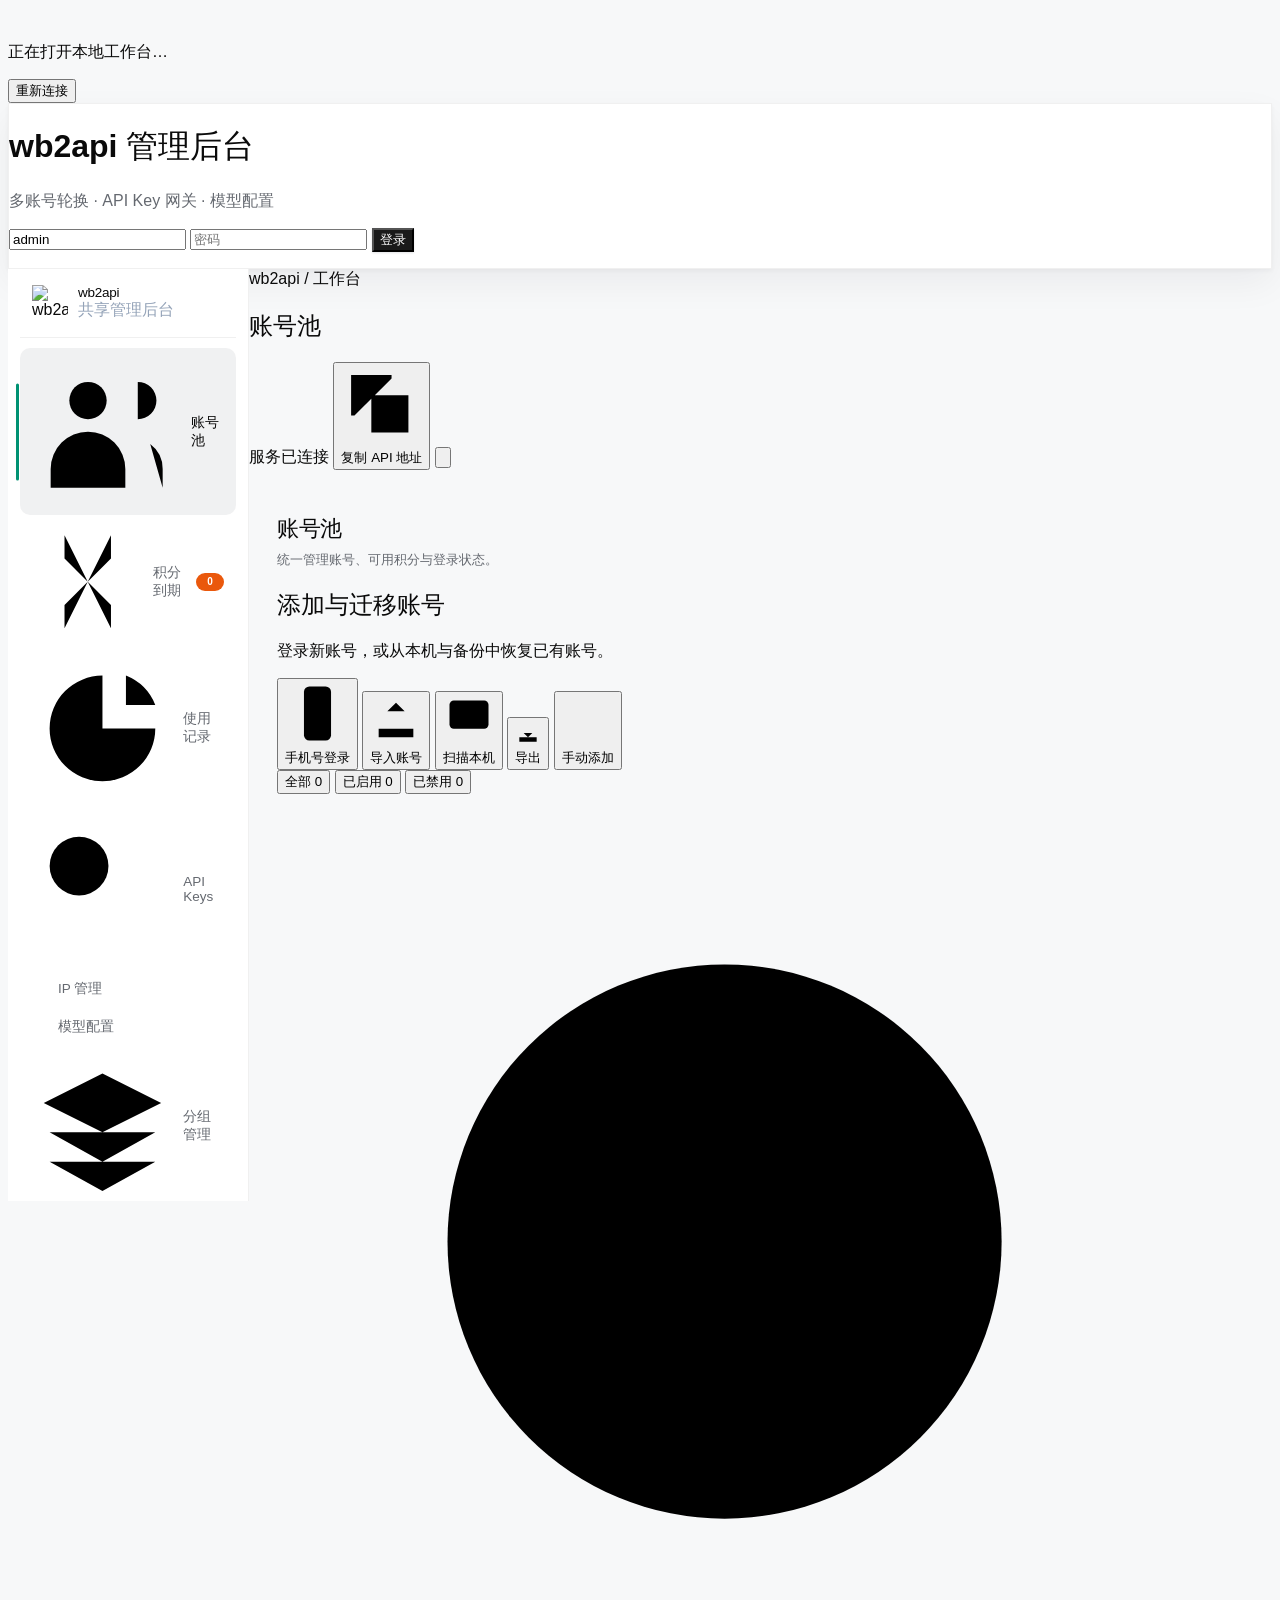
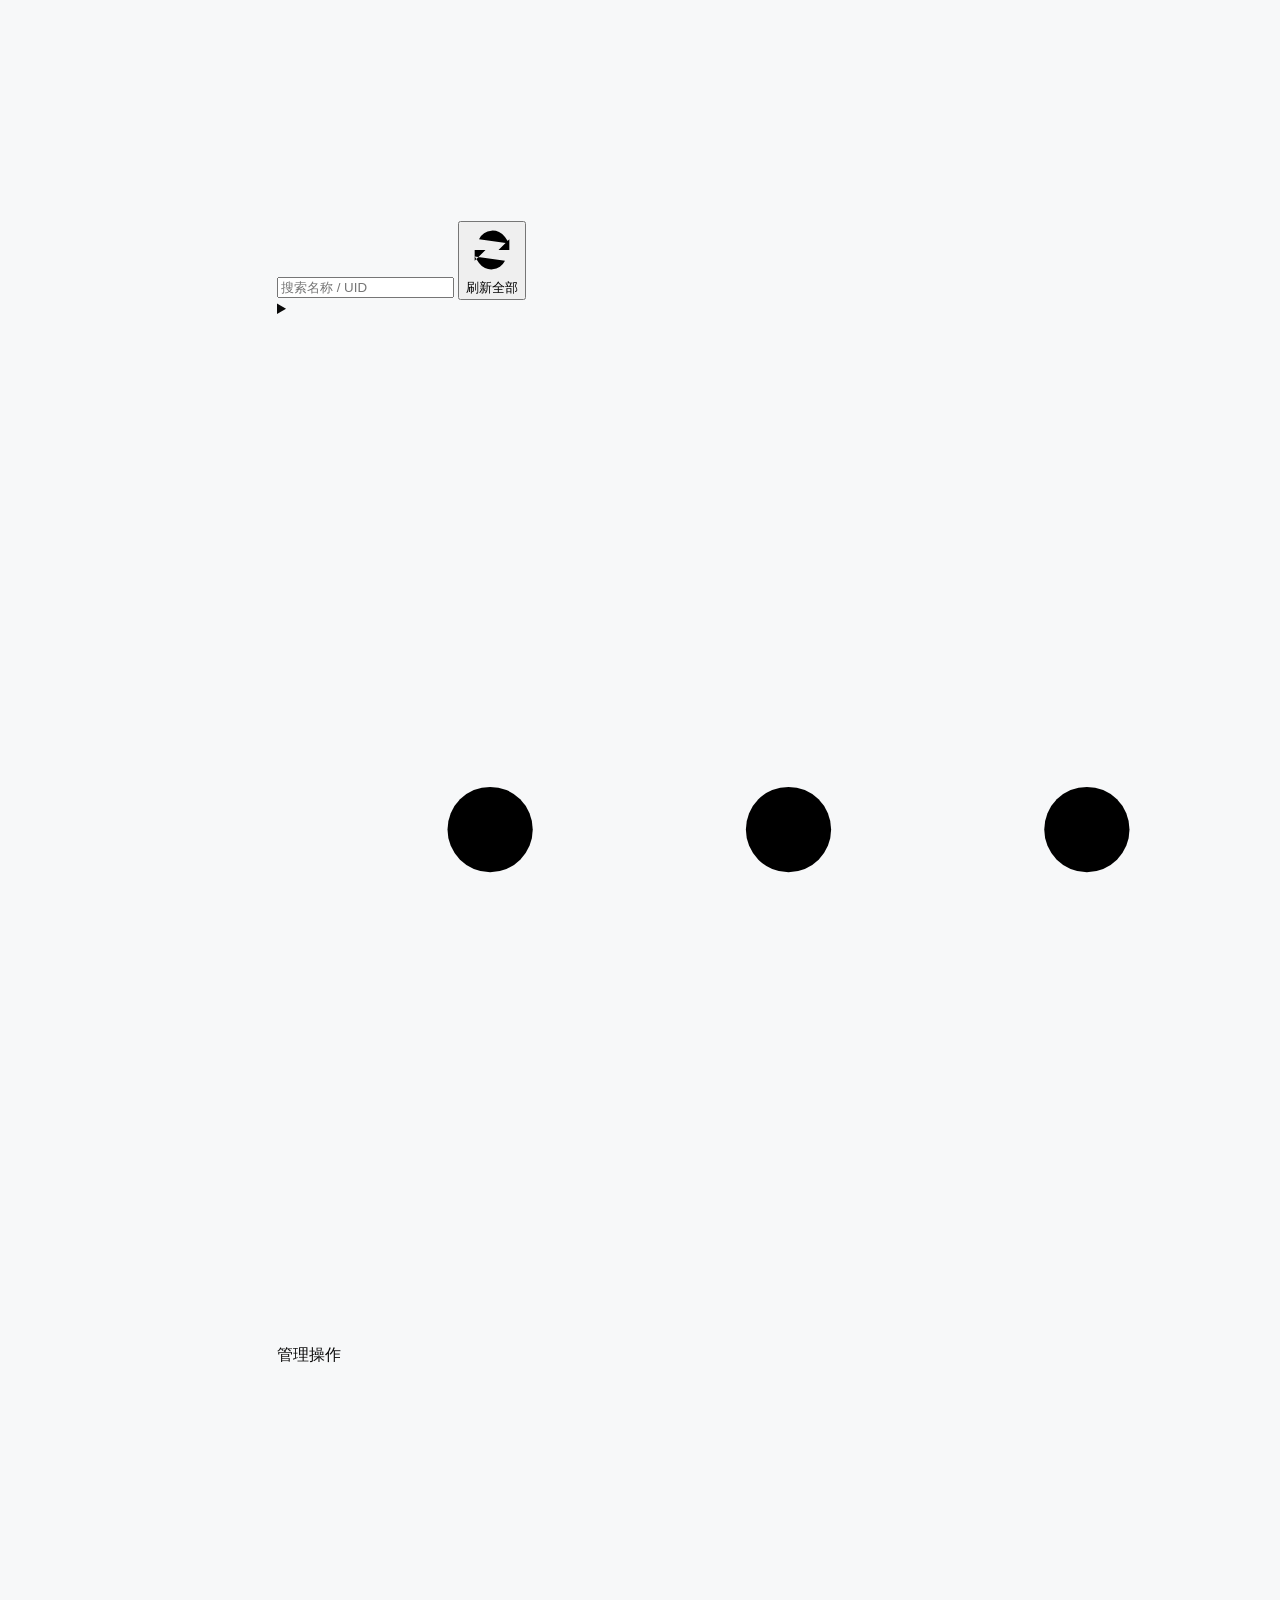
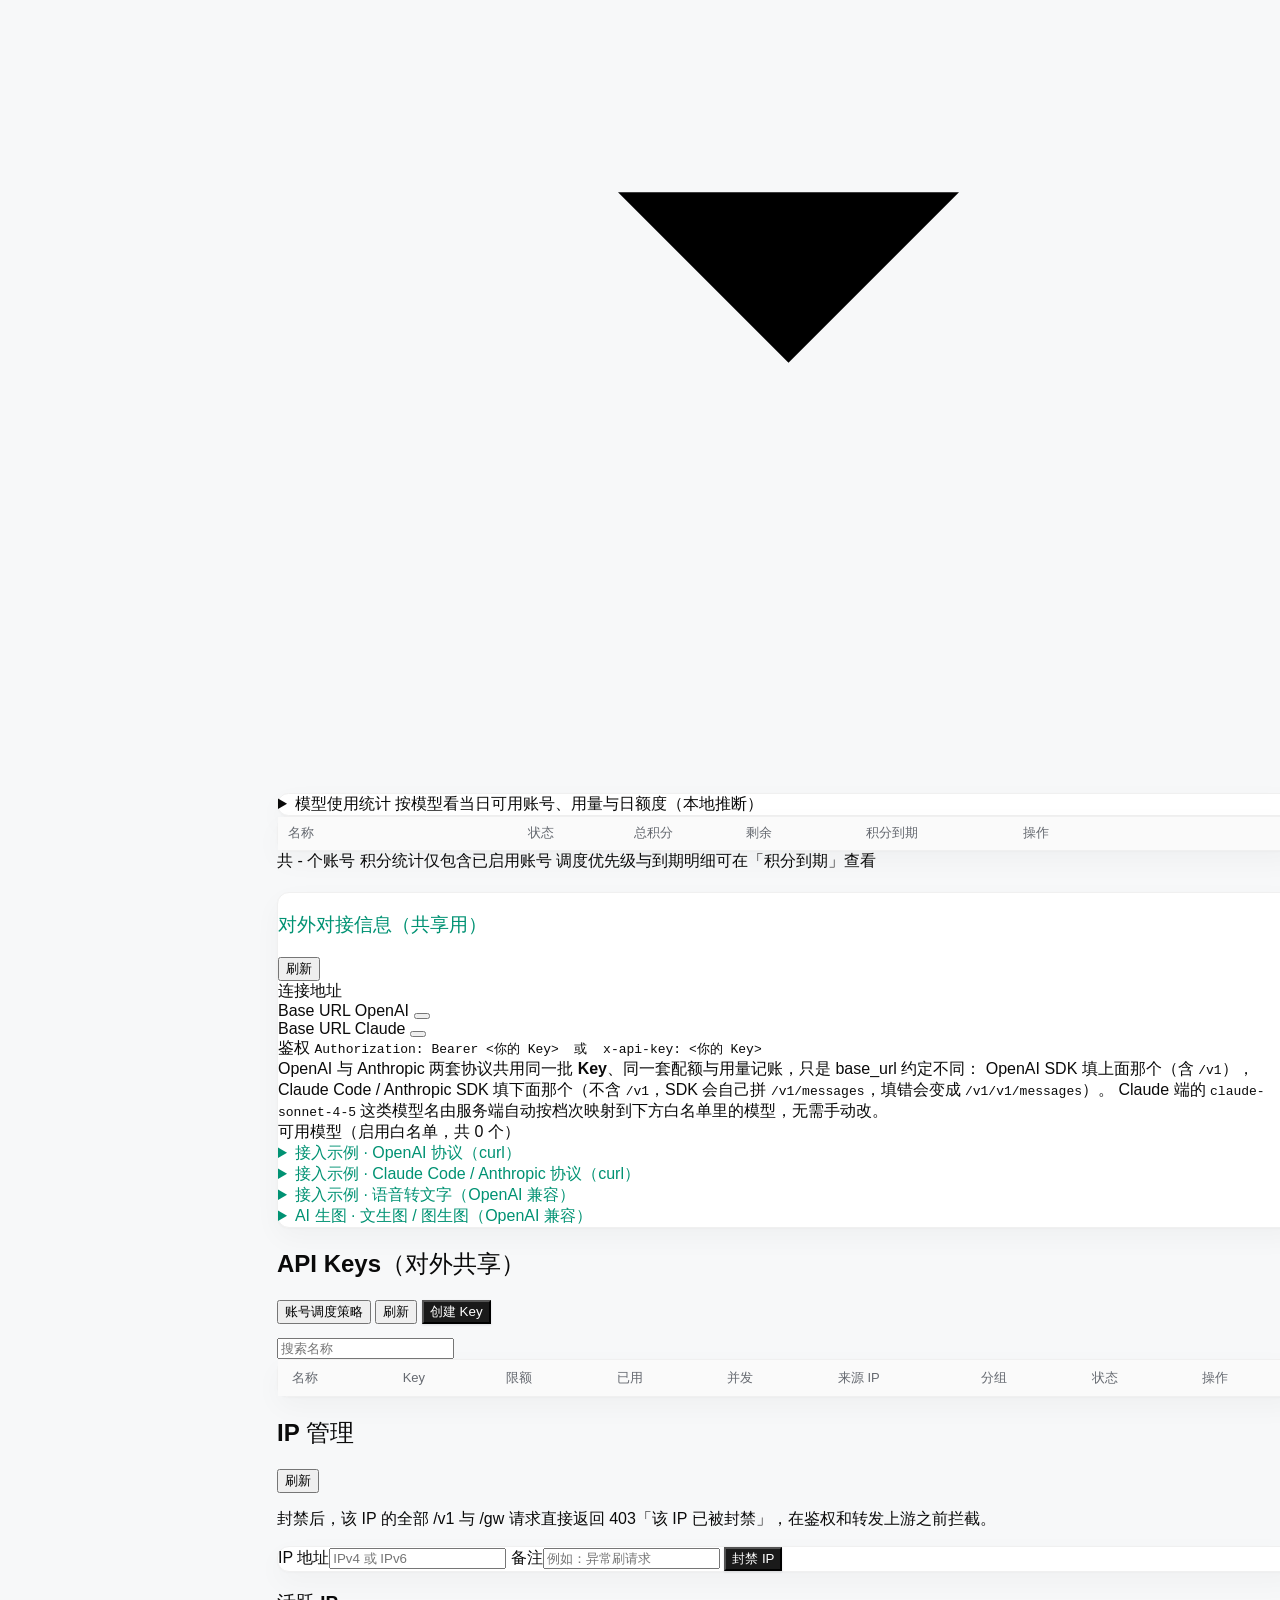
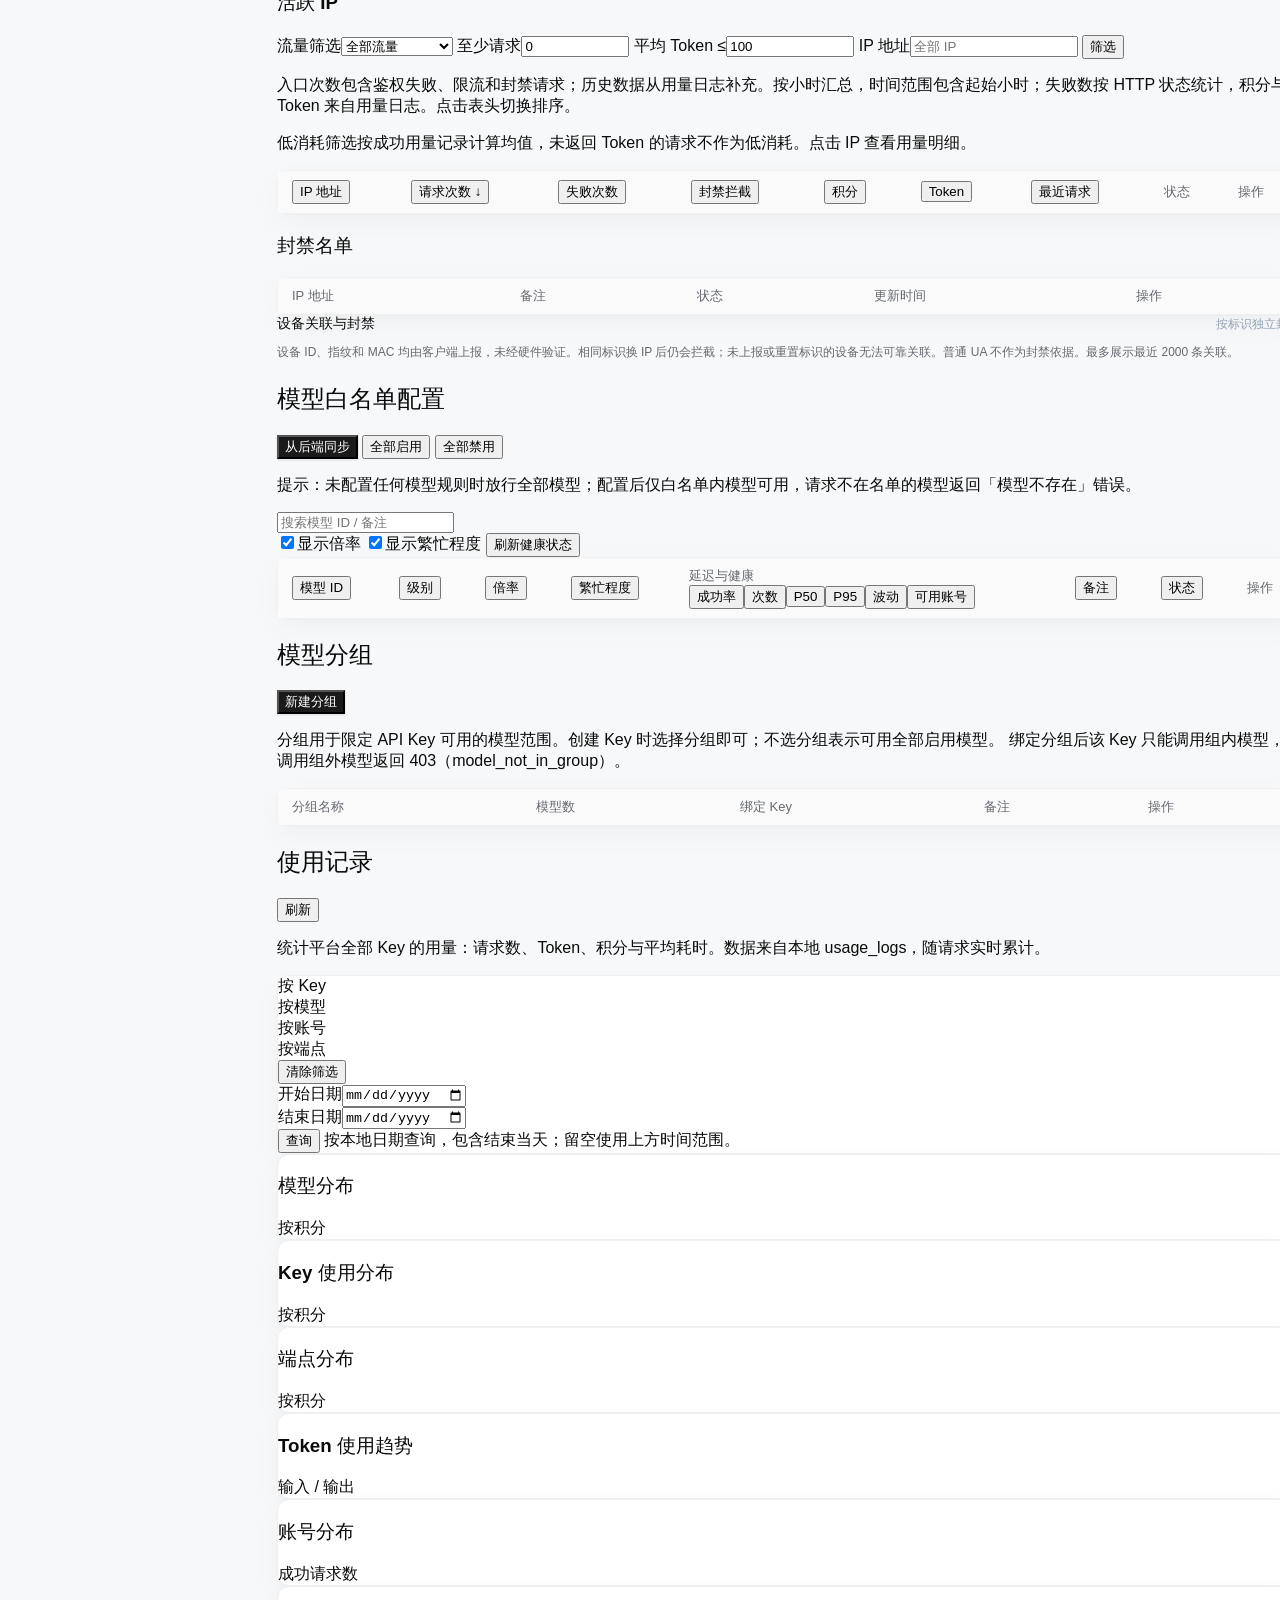
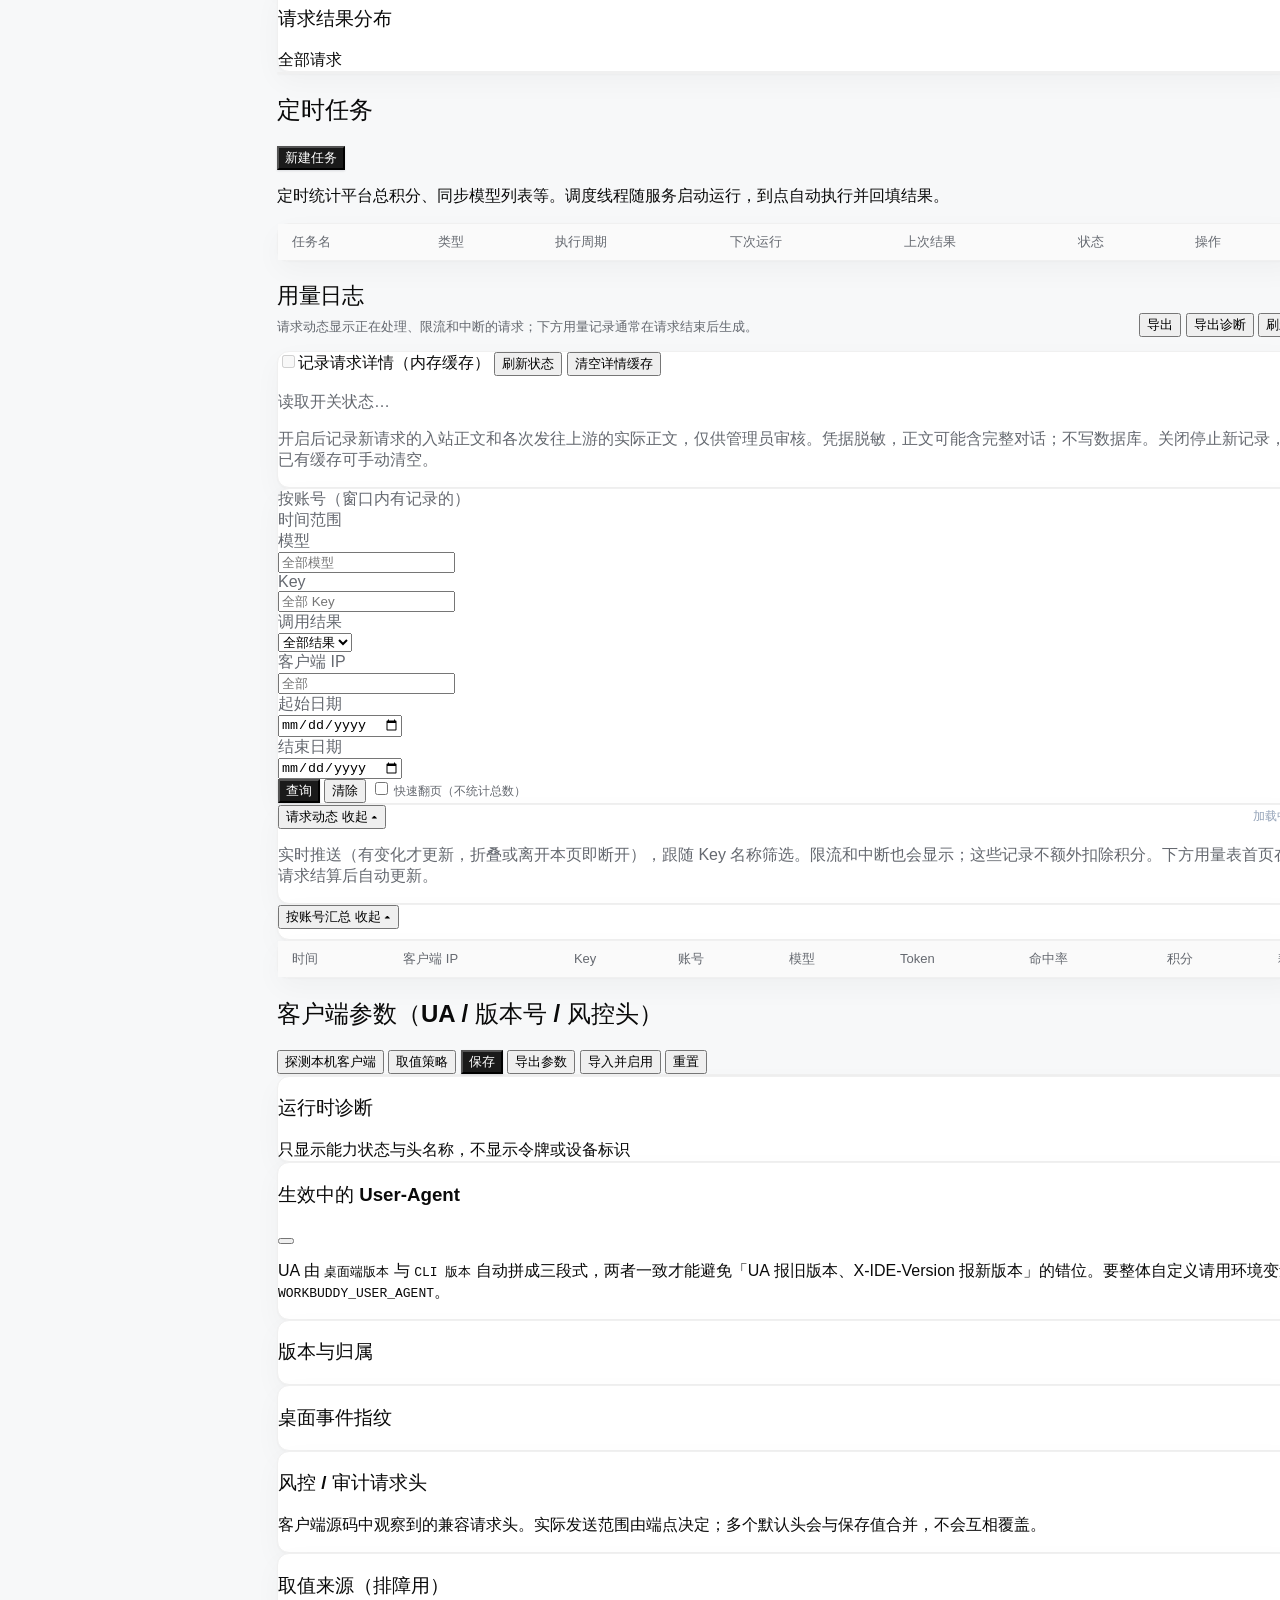
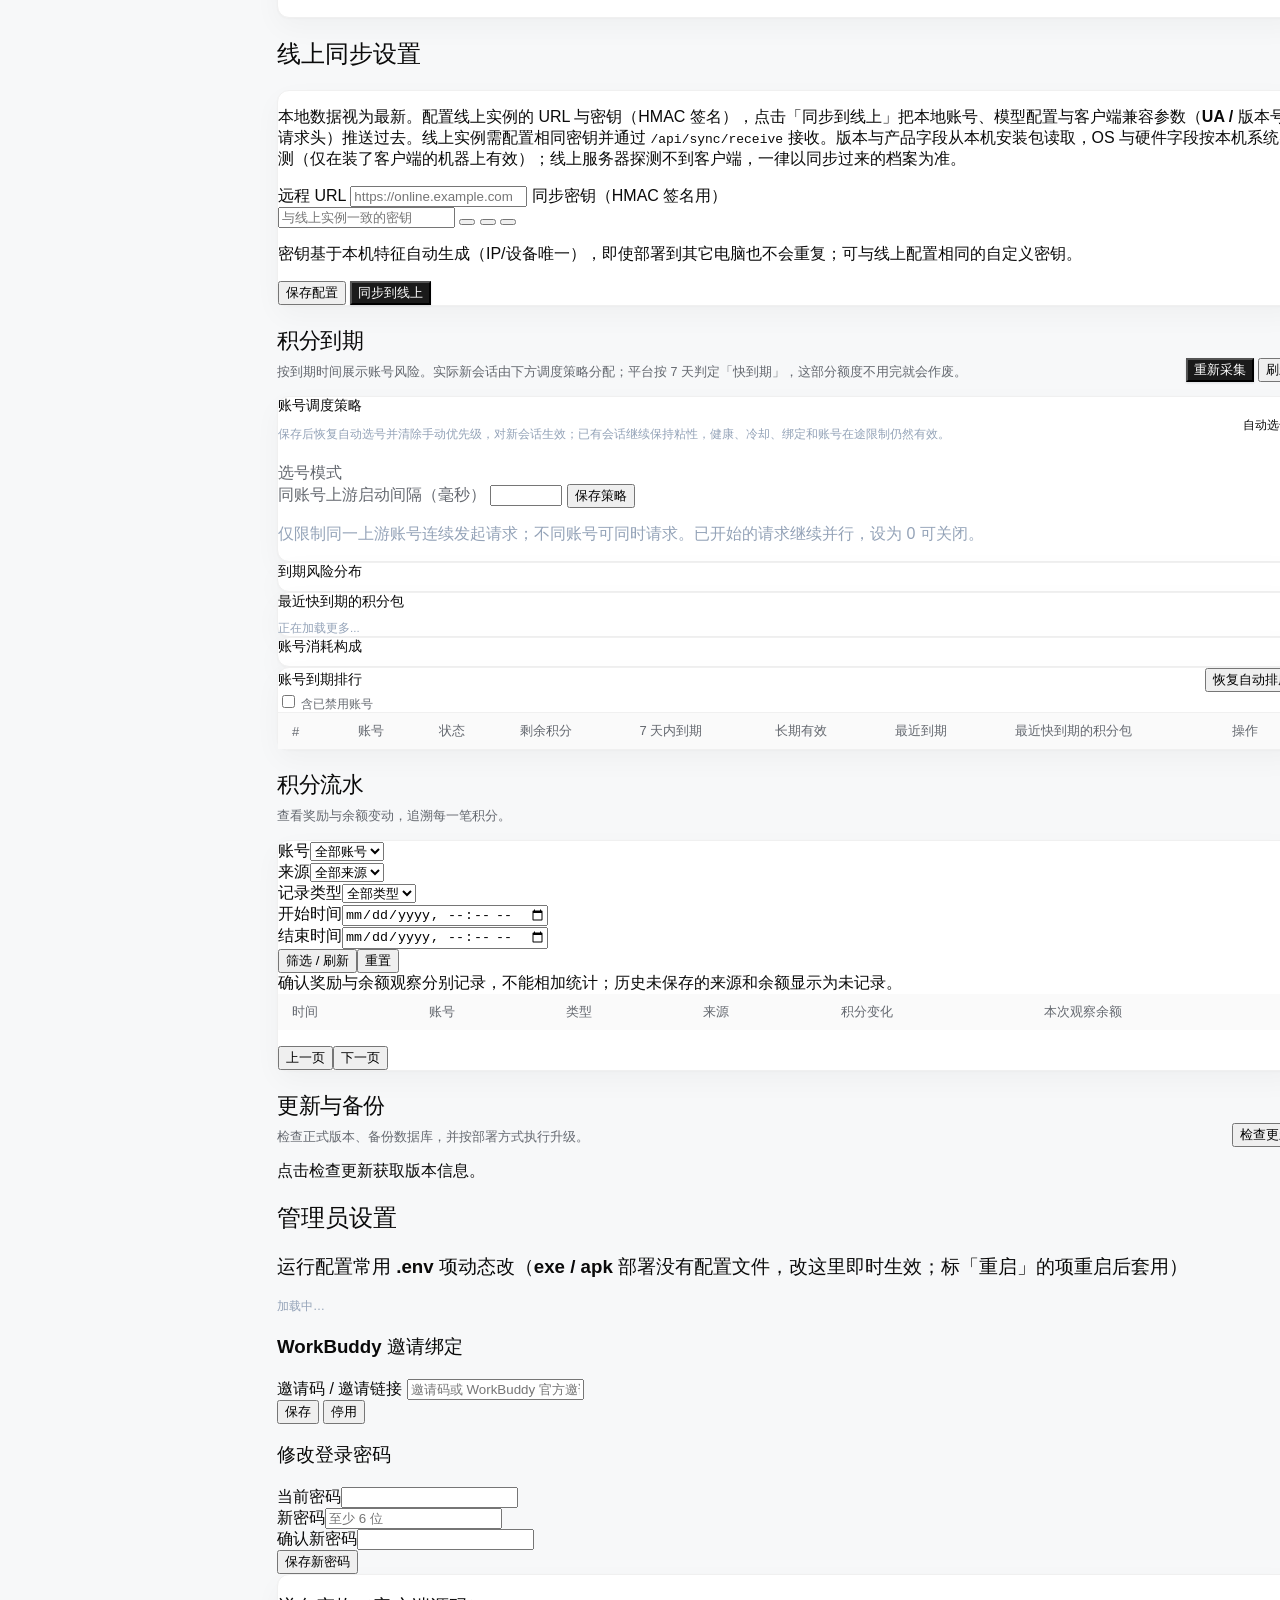
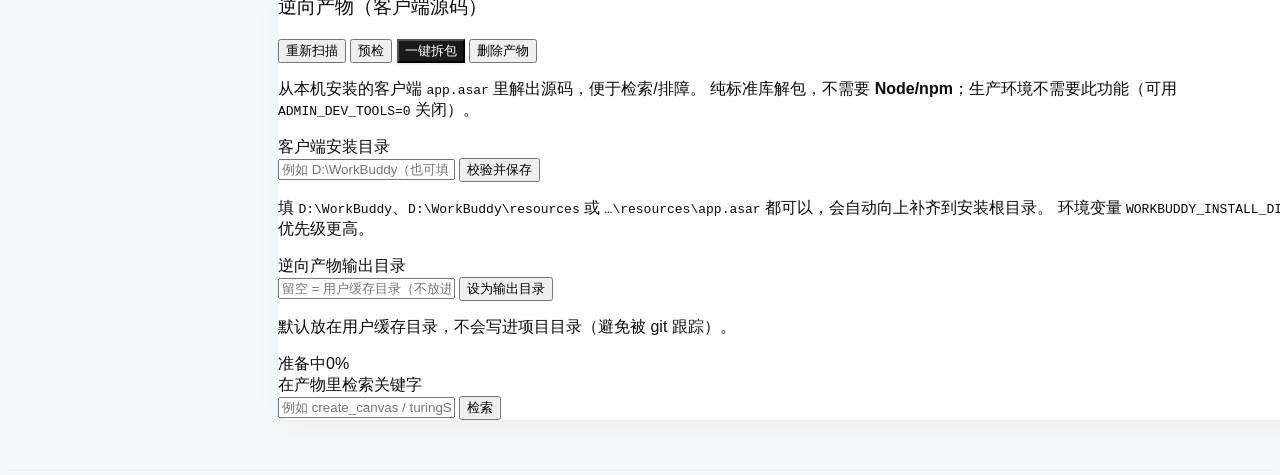
==== admin/console/index.html @ baf8fe73 "Release wb2api 1.16.0 with account health checks" ====
<!DOCTYPE html>
<html lang="zh-CN">
<head>
<meta name="robots" content="noindex, nofollow" />
  <meta charset="UTF-8" />
  <meta name="viewport" content="width=device-width, initial-scale=1.0" />
  <title>wb2api 管理后台</title>
  <script src="/admin/assets/theme.js"></script>
  <script src="/admin/assets/filter-combobox.js"></script>
  <!--
    全部静态资源都走本地 /static/vendor/**，不再依赖任何 CDN。

    为什么必须本地化：之前用 cdn.tailwindcss.com + cdn.jsdelivr.net，
    结果网络一抖（实测 jsdelivr 直接超时），整站样式全崩 —— 图标变方块、
    布局错乱，而后台是运维入口，越着急用的时候越可能网络不好。
    现在断网也能正常打开。

    tailwind 是**预编译好的静态 CSS**（不是运行时 JIT）：
      * 体积更小、无 FOUC（不会先裸奔再套样式）；
      * 不需要在浏览器里跑一个几百 KB 的 JS 去现算样式；
      * 用 tailwind.config.js 的 content 指定源码 + safelist 兜底动态类。
      重新生成方式见 docs/workbuddy-phone-login.md。
  -->
  <link rel="stylesheet" href="/static/vendor/tailwind/tailwind.min.css" />
  <link rel="stylesheet" href="/static/vendor/fontawesome/css/all.min.css" />
  <link rel="stylesheet" href="/admin/assets/growth_center.css" />
  <style>
    /* ==========================================================================
       设计令牌（借鉴 workbuddy-switch 的设计系统）
       --------------------------------------------------------------------------
       原配色是一套「自己调的绿」(#28b894)，与官方客户端并不一致；这里换成
       官方品牌的青绿 #42c08e，并把中性色、圆角、阴影、语义色统一成一组
       令牌 —— 参考项目的观感之所以更「像 workbuddy」，核心就在这套令牌
       而不是某个单独的样式技巧：字重只有 400/500/600，圆角 12px 一档，
       阴影是「极淡的 slate 双层」而不是明显的投影。

       与参考项目的差异：那边是 Tailwind v4 的 oklch CSS-first 配置，
       这里是预编译的 Tailwind v3 静态 CSS，所以令牌写成十六进制、
       并通过 CSS 变量 + 少量语义类落地（不引入新的构建步骤）。
       ========================================================================== */
    :root{
      /* 官方设计 token（workbuddy.cn 实测）：
         产品色 #009273(主)/#27a388(次)/#d8f5ef(软填充)/#f2fcfa(软底)；
         中性 #ffffff/#fafafa/#f0f0f0/#f7f8f9(页底)/#0a0a0a(墨)；
         主按钮 #1a1a1a + 白字。深色模式沿用原青绿，见下方暗色块。 */
      --brand:#009273;            /* 浅色模式主色 */
      --brand-strong:#27a388;     /* hover / 强调 */
      --brand-ink:#009273;        /* 主色文字（白底对比度足够） */
      --brand-soft:#d8f5ef;
      --brand-grad:linear-gradient(135deg,#27a388 0%,#009273 100%);

      /* 中性面（官方中性 token） */
      --bg:#f7f8f9;               /* 页面底 */
      --surface:#ffffff;          /* 卡片 */
      --surface-2:#fafafa;        /* 次级面（muted） */
      --surface-3:#f0f0f0;        /* 三级面（accent） */
      --border:#f0f0f0;
      --border-soft:rgba(240,240,240,.7);

      /* 文字 */
      --fg:#0a0a0a;
      --fg-muted:#656970;
      --fg-subtle:#94a3b8;

      /* 语义色：到期风险是本次的重点，必须与「一般警告」区分开 */
      --warn:#ea580c;             /* 7 天内到期（橙，与官方一致） */
      --warn-bar:#f97316;
      --warn-soft:rgba(249,115,22,.12);
      --danger:#e7000b;           /* 已到期 */
      --danger-soft:rgba(231,0,11,.10);
      --ok:#16a34a;
      --ok-soft:rgba(22,163,74,.12);

      /* 圆角：基准 12px，派生 8/10/16 */
      --r-sm:8px; --r:12px; --r-lg:16px;

      /* 阴影：极淡的 slate 双层（参考项目的招牌） */
      --sh-1:0 1px 2px rgba(15,23,42,.025), 0 10px 28px rgba(15,23,42,.035);
      --sh-2:0 2px 4px rgba(15,23,42,.04), 0 14px 34px rgba(15,23,42,.055);
      --sh-pop:0 10px 30px rgba(15,23,42,.12);

      /* 兼容旧变量名（模板里仍有 .bg-wb / .text-wb / var(--wb-primary) 的引用） */
      --wb-primary:var(--brand);
      --wb-primary-d:var(--brand-strong);
      --wb-grad:var(--brand-grad);
      --wb-bg:var(--bg);
      --wb-surface:var(--surface-2);
      --wb-border:var(--border);

      /* 图表色板：首色对齐官方产品绿 */
      --c1:#27a388; --c2:#33a6a0; --c3:#526fb2; --c4:#9379c2;
      --c5:#ce9a43; --c6:#cb6c6d; --c7:#4492bd; --c8:#86a152;
    }
    /* Explicit preference; first visit always uses the light palette. */
    :root[data-theme="dark"]{
        /* 官方深色石墨 token：#141414/#1f1f1f/#292929/#353535，文字 #ffffff */
        --bg:#141414; --surface:#1f1f1f; --surface-2:#292929; --surface-3:#353535;
        --border:#353535; --border-soft:rgba(255,255,255,.06);
        --fg:#ffffff; --fg-muted:rgba(255,255,255,.62); --fg-subtle:rgba(255,255,255,.40);
        --brand:#00bc7d; --brand-strong:#00a86e; --brand-ink:#34d399;
        --brand-soft:rgba(0,188,125,.16);
        --warn:#fb923c; --warn-bar:#f97316; --warn-soft:rgba(249,115,22,.18);
        --danger:#ff6467; --ok:#4ade80;
        --sh-1:0 1px 2px rgba(0,0,0,.4), 0 10px 28px rgba(0,0,0,.45);
        --sh-2:0 2px 4px rgba(0,0,0,.45), 0 14px 34px rgba(0,0,0,.5);
        --sh-pop:0 10px 30px rgba(0,0,0,.6);
        --c1:#48c190; --c2:#59c5bf; --c3:#92b3fb; --c4:#c2a7f4;
        --c5:#ebb761; --c6:#f79494; --c7:#6dbbe8; --c8:#a7c474;
      }
    body{
      font-family:-apple-system,BlinkMacSystemFont,"Segoe UI","PingFang SC","Microsoft YaHei",sans-serif;
      background:var(--bg); color:var(--fg);
      -webkit-font-smoothing:antialiased; -moz-osx-font-smoothing:grayscale;
      font-synthesis:none;
    }
    /* 数字一律等宽对齐：表格里跳动的数字不等宽会显得很廉价 */
    .tnum{ font-variant-numeric:tabular-nums; }
    .fade-in{ animation:fade .22s ease; }
    @keyframes fade{ from{opacity:0;transform:translateY(6px);} to{opacity:1;transform:none;} }
    .toast{ position:fixed; right:16px; bottom:16px; z-index:60; }
    .modal-overlay{ background:rgba(15,23,42,.5); backdrop-filter:blur(2px); }
    /* ---- 组件动画：开/关双向（弹窗、下拉、浮层） ---- */
    @keyframes fadeIn{ from{opacity:0} to{opacity:1} }
    @keyframes fadeOut{ from{opacity:1} to{opacity:0} }
    @keyframes popIn{ from{opacity:0; transform:translateY(12px) scale(.965)} to{opacity:1; transform:none} }
    @keyframes popOut{ from{opacity:1; transform:none} to{opacity:0; transform:translateY(8px) scale(.965)} }
    @keyframes dropIn{ from{opacity:0; transform:translateY(-5px) scale(.985)} to{opacity:1; transform:none} }
    @keyframes dropOut{ from{opacity:1; transform:none} to{opacity:0; transform:translateY(-4px) scale(.985)} }
    @keyframes toastIn{ from{opacity:0; transform:translateY(8px)} to{opacity:1; transform:none} }
    /* 弹窗：打开 overlay 淡入 + 盒体上浮缩放；关闭反向后真正隐藏 */
    #modal:not(.hidden){ animation:fadeIn .16s ease; }
    #modal #modalBox{ animation:popIn .22s cubic-bezier(.2,.7,.3,1); }
    #modal.closing{ animation:fadeOut .17s ease forwards; pointer-events:none; }
    #modal.closing #modalBox{ animation:popOut .17s ease forwards; }
    /* 下拉：面板开=下落进入，关=上收退出 */
    .ui-select.open .ui-select-panel{ display:block; animation:dropIn .15s cubic-bezier(.2,.7,.3,1); }
    .ui-select.closing .ui-select-panel{ display:block; animation:dropOut .13s ease forwards; }
    .toast{ animation:toastIn .2s ease; }
    pre{ white-space:pre-wrap; word-break:break-all; }
    .bg-wb{ background:var(--brand-grad); }
    .text-wb{ color:var(--brand-ink); }
    .btn-primary{ background:#1a1a1a; color:#fff; transition:.15s; box-shadow:0 1px 2px rgba(15,23,42,.12); }
    .btn-primary:hover{ background:#333; }
    .card{
      background:var(--surface); border:1px solid var(--border); border-radius:var(--r);
      box-shadow:var(--sh-1);
    }
    /* 卡片内表格：去掉外框，让「卡片本身」承担容器语义（参考项目的做法） */
    .card-flat{ box-shadow:none; }

    /* ===== 布局外壳：左侧导航栏 + 内容区 =====
     * 参考项目用 220px 的着色侧栏 + 1180px 居中内容。
     * 这里同样采用：11 个面板用顶部横排胶囊在窄屏会挤成两行、且滚动位置
     * 与内容脱节；侧栏把「导航」和「内容滚动」彻底分开，长列表翻到底部
     * 也能立刻切换面板。 */
    .app-shell{ display:flex; min-height:100vh; }
    .app-side{
      width:216px; flex-shrink:0; background:var(--surface);
      border-right:1px solid var(--border);
      display:flex; flex-direction:column; gap:2px; padding:16px 12px;
      position:sticky; top:0; height:100vh; overflow-y:auto;
    }
    /* 品牌区与侧栏底部：桌面显示，移动端隐藏（移动端顶栏只需要图标+汉堡） */
    .side-brand{
      display:flex; align-items:center; gap:10px; padding:0 12px 16px; margin-bottom:8px;
      border-bottom:1px solid var(--border);
    }
    .side-foot{
      margin-top:auto; padding:12px 12px 0; font-size:11px;
      border-top:1px solid var(--border); color:var(--fg-subtle);
    }
    /* 导航容器：**类而不是内联样式**。
     * 内联 style 的优先级高于媒体查询，用内联写死 flex-direction:column
     * 会让移动端的「横向排列 / 折叠」规则全部失效（踩过）。 */
    .side-nav{ display:flex; flex-direction:column; gap:2px; }
    /* 汉堡按钮：移动端才显示 */
    .side-toggle{
      display:none; align-items:center; justify-content:center;
      width:38px; height:38px; border-radius:10px; flex-shrink:0;
      border:1px solid var(--border); background:var(--surface);
      color:var(--fg); cursor:pointer; font-size:15px;
    }
    .side-toggle:hover{ background:var(--surface-2); }
    .side-item{
      display:flex; align-items:center; gap:10px;
      padding:9px 12px; border-radius:calc(var(--r) - 2px);
      font-size:13.5px; color:var(--fg-muted); cursor:pointer;
      transition:background .15s, color .15s; outline:none; border:0;
      background:transparent; width:100%; text-align:left;
    }
    .side-item:hover{ background:rgba(15,23,42,.04); color:var(--fg); }
    .side-item.active{ background:rgba(15,23,42,.06); color:var(--fg); font-weight:600; }
    .side-item{ position:relative; }
    .side-item::after{ content:""; position:absolute; left:-4px; top:50%; width:3px; height:0;
      border-radius:3px; background:var(--brand); transform:translateY(-50%);
      transition:height .22s cubic-bezier(.2,.7,.3,1); }
    .side-item.active::after{ height:58%; }
    .side-item:active{ transform:scale(.985); }
    :root[data-theme="dark"] .side-item::after{ left:-4px; }
    .side-item i{ width:16px; text-align:center; font-size:13px; }
    .side-item .side-dot{
      margin-left:auto; min-width:18px; height:18px; padding:0 5px;
      display:inline-flex; align-items:center; justify-content:center;
      border-radius:9999px; background:var(--warn); color:#fff;
      font-size:10px; font-weight:600; font-variant-numeric:tabular-nums;
    }
    .app-main{ flex:1; min-width:0; display:flex; flex-direction:column; }
    /* 内容宽度与**垂直节奏**。
     *
     * 间距问题的根因：原先靠 Tailwind 的 `mb-5` 撑开「指标卡 → 面板」的间隔，
     * 而 `mb-5` **不在预编译 CSS 里**（构建时没扫到），于是那个 margin 实际是 0，
     * 指标卡与下方面板贴在一起；同时各面板自己的标题/工具条用的是 mb-3，
     * 于是「有的地方 0、有的地方 12px」，看起来就是上下间距不协调。
     *
     * 现在统一由这里的几条规则给出节奏，不再依赖可能不存在的工具类：
     *   顶部 24px / 区块之间 20px / 底部 48px
     */
    .app-body{ max-width:1360px; width:100%; margin:0 auto; padding:24px 28px 48px; }
    /* 面板容器：每个面板自己负责内部间距，容器只给「与上一个区块」的统一间隔 */
    .app-body > section{ margin-bottom:20px; }
    .app-body > section:last-child{ margin-bottom:0; }
    /* ==========================================================================
       移动端（<=900px）：顶部图标栏 + 汉堡折叠
       --------------------------------------------------------------------------
       原实现是「侧栏改成横向排列表格」，有三个真实问题：
         1. **导航不能折叠** —— `<nav>` 上的**内联** `flex-direction:column`
            优先级高于媒体查询，整列 11 项竖排（实测高 397px），
            把正文硬生生推下去（首屏内容顶到 662px）；
         2. 11 个导航项横向排开需要 495px 宽，而机身只有 360~390px，
            必然要横向滑动才能点到后半截的「设置」；
         3. 品牌块与底部信息被 `flex` 拉成整列高（实测 brand 高 389px），
            中间大片空白，观感很怪。

       现在改成移动端该有的样子：
         顶部一行 = 品牌图标 + 当前面板名 + 汉堡按钮；
         点汉堡展开/收起导航抽屉（`position:absolute` 悬浮，不占正文空间）。
       ========================================================================== */
    @media (max-width:900px){
      .app-shell{ flex-direction:column; }
      .app-side{
        width:auto; height:auto; position:sticky; top:0; z-index:40;
        flex-direction:row; align-items:center; gap:8px;
        padding:8px 12px; overflow:visible;
        border-right:0; border-bottom:1px solid var(--border);
      }
      /* 顶栏：汉堡 + 品牌（品牌名在小屏可省） */
      .side-brand{
        display:flex; padding:0; margin:0; border-bottom:0; flex:1 1 auto; min-width:0;
      }
      .side-brand .side-title{ display:none; }   /* 只留图标，省横向空间 */
      .side-toggle{ display:inline-flex; order:-1; }
      /* 底部信息收进抽屉，不占顶栏 */
      .side-foot{ display:none; }
      /* 导航抽屉：**从左侧滑出**（不是从下方展开）。
       * 左侧抽屉是移动端导航的通用心智模型，也让「汉堡在左、菜单也在左」
       * 形成位置一致；从上方垂下来会盖住内容顶部，指向性也弱。 */
      .side-nav{
        display:flex; position:fixed; left:0; top:0; bottom:0;
        width:min(78vw, 288px);
        flex-direction:column; gap:2px; padding:14px 10px;
        background:var(--surface); border-right:1px solid var(--border);
        box-shadow:6px 0 28px rgba(15,23,42,.16);
        overflow-y:auto; z-index:41;
        /* 收起态：整体移出视口左侧 + 不可点 */
        transform:translateX(-102%);
        transition:transform .22s cubic-bezier(.2,.9,.3,1);
        visibility:hidden;
      }
      .app-side.open .side-nav{
        transform:translateX(0); visibility:visible;
      }
      /* 抽屉顶部补一个标题（左侧抽屉没有「顶栏」承接，需要自己的头部） */
      .side-nav-head{
        display:flex; align-items:center; justify-content:space-between;
        padding:2px 6px 10px; margin-bottom:6px;
        border-bottom:1px solid var(--border);
        font-size:13px; font-weight:600; color:var(--fg);
      }
      .side-nav-head button{
        width:30px; height:30px; border-radius:8px; border:0; cursor:pointer;
        background:transparent; color:var(--fg-muted); font-size:14px;
      }
      .side-nav-head button:hover{ background:var(--surface-2); }
      /* 抽屉展开时顶栏的汉堡按钮隐藏（抽屉自带关闭按钮，避免两个入口） */
      .app-side.open .side-toggle{ visibility:hidden; }
      .side-item{ width:100%; padding:11px 14px; font-size:14px; }
      .app-body{ padding:16px 14px 32px; }
    }
    /* 桌面：抽屉头部隐藏（那是移动端专属） */
    .side-nav-head{ display:none; }
    @media (max-width:900px){ .side-nav-head{ display:flex; } }
    /* 桌面：不显示「当前面板名」（侧栏本来就一眼看得见选中态）。
     * **必须写在这个 @media 之前** —— 移动端要把它改成 display:block，
     * 若桌面规则排在后面，同优先级下后者胜出，移动端就会一直是 none
     * （踩过：面板名在手机上死活不显示）。 */
    .side-current{ display:none; }
    /* 移动端：顶栏显示当前面板名（抽屉收起时也知道自己在哪） */
    @media (max-width:900px){
      .side-current{
        display:block; flex:0 1 auto; min-width:0;
        font-size:13.5px; font-weight:600; color:var(--fg);
        white-space:nowrap; overflow:hidden; text-overflow:ellipsis;
      }
      /* 有面板名时品牌块不抢宽度 */
      .side-brand{ flex:0 0 auto; }
    }
    /* 抽屉里的退出入口：仅移动端需要（桌面底部已有），桌面隐藏避免重复 */
    .side-item-quit{ display:none; }
    @media (max-width:900px){
      .side-item-quit{ display:flex; margin-top:6px; color:var(--danger); }
      .side-item-quit:hover{ background:var(--danger-soft); color:var(--danger); }
    }
    /* 抽屉遮罩：移动端展开时点击空白处收起 */
    .side-scrim{
      display:none; position:fixed; inset:0; z-index:39;
      background:rgba(15,23,42,.35);
    }
    @media (max-width:900px){
      /* 遮罩淡入（与抽屉的位移动画同时进行，观感更连贯） */
      .app-shell.menu-open .side-scrim{
        display:block; animation:scrimIn .2s ease;
      }
      @keyframes scrimIn{ from{opacity:0;} to{opacity:1;} }
    }
    /* 指标卡网格：窄屏 2 列、中屏 4 列，避免「太挤」或「太空」 */
    .stat-grid{ display:grid; gap:12px; grid-template-columns:repeat(2,minmax(0,1fr)); }
    @media (min-width:760px){ .stat-grid{ grid-template-columns:repeat(4,minmax(0,1fr)); } }

    /* 页头：22px 半粗标题 + 12.5px 次级说明（参考项目的排版比例）。
     * 所有面板的页头都走这一份，保证「标题与下方内容的间距」处处一致。 */
    .page-head{ display:flex; flex-wrap:wrap; align-items:flex-end; justify-content:space-between; gap:12px; margin:0 0 14px; }
    .page-head h1{ font-size:22px; font-weight:600; letter-spacing:-.02em; margin:0; }
    .page-head p{ margin:6px 0 0; font-size:12.5px; color:var(--fg-muted); line-height:1.6; }
    .page-head > div:first-child{ min-width:0; flex:1 1 420px; }
    .page-head > div:last-child{ flex:0 0 auto; }
    /* 面板工具条（旧结构，各面板标题 + 按钮那一行）：与 .page-head 同节奏 */
    .panel-toolbar{ margin-bottom:14px; }
    .section-head{ display:flex; align-items:center; justify-content:space-between; gap:10px; margin:0 0 10px; }
    .section-head h3{ font-size:13.5px; font-weight:600; margin:0; }
    .section-head .hint{ font-size:11.5px; color:var(--fg-subtle); }
    /* 面板内的说明段（标题下方那句灰字）：与内容保持 12px 节奏 */
    .panel-note{ font-size:12px; color:var(--fg-muted); margin:0 0 12px; line-height:1.6; }

    /* 指标卡：数值用大号等宽数字，标题用小号。
     *
     * 顶部卡片统一带一点**主题色的渐变**（品牌青绿，左上 → 右下微微淡出），
     * 让首屏一眼就有品牌感，而不是四块纯白方块。
     * 渐变刻意做得非常淡 —— 它是「底色」不是「色块」：
     * 太重会跟橙色告警卡抢注意力，也会压低数字的可读性。 */
    .stat{
      position:relative; overflow:hidden;
      background:linear-gradient(135deg, var(--brand-soft) 0%, transparent 58%), var(--surface);
      border:1px solid var(--border); border-radius:var(--r); padding:14px 16px;
    }
    /* 右上角一团极淡的品牌色光晕（参考项目 account-card 的做法：
     * 用模糊圆从边角溢出，而不是加边框或改底色）。 */
    .stat::after{
      content:""; position:absolute; right:-30px; top:-36px;
      width:100px; height:100px; border-radius:9999px;
      background:var(--brand); opacity:.13; filter:blur(20px);
      pointer-events:none;
    }
    .stat .stat-label{ font-size:11.5px; color:var(--fg-muted); display:flex; align-items:center; gap:6px; position:relative; z-index:1; }
    .stat .stat-value{ font-size:24px; font-weight:600; letter-spacing:-.025em; font-variant-numeric:tabular-nums; margin-top:6px; line-height:1.1; position:relative; z-index:1; }
    .stat .stat-sub{ font-size:11px; color:var(--fg-subtle); margin-top:4px; position:relative; z-index:1; }
    /* 告警态：橙色压过品牌绿（紧迫信息优先），同样用极淡的渐变 */
    .stat.is-warn{
      border-color:rgba(249,115,22,.38);
      background:linear-gradient(135deg, var(--warn-soft) 0%, transparent 58%), var(--surface);
    }
    .stat.is-warn::after{ background:var(--warn-bar); opacity:.16; }
    .stat.is-danger{ border-color:rgba(231,0,11,.30); }
    .stat.is-danger::after{ background:var(--danger); opacity:.14; }
    .stat.is-brand{ border-color:rgba(66,192,142,.34); }

    /* 到期徽标：橙=7 天内，红=已到期，灰=长期有效（语义与参考项目一致） */
    .exp-badge{
      display:inline-flex; align-items:center; gap:4px; white-space:nowrap;
      padding:1px 7px; border-radius:9999px; font-size:11px; font-weight:600;
      font-variant-numeric:tabular-nums;
    }
    .exp-badge.soon{ background:var(--warn-soft); color:var(--warn); }
    .exp-badge.dead{ background:var(--danger-soft); color:var(--danger); }
    .exp-badge.ever{ background:var(--surface-2); color:var(--fg-muted); }
    /* 明细行：数量 chip + 名称 + 到期日（参考项目的 CreditResourceRow 结构） */
    .pkg-row{ padding:7px 0; border-top:1px solid var(--border-soft); }
    .pkg-row:first-child{ border-top:0; }
    .pkg-line{ display:grid; grid-template-columns:auto minmax(0,1fr) auto; align-items:center; gap:10px; font-size:12px; }
    .pkg-amt{
      border-radius:var(--r-sm); background:var(--surface-2);
      padding:2px 7px; font-weight:600; font-variant-numeric:tabular-nums; color:var(--fg);
    }
    .pkg-track{ height:4px; border-radius:9999px; background:var(--surface-2); overflow:hidden; margin-top:5px; }
    .pkg-track > i{ display:block; height:100%; border-radius:9999px; background:var(--brand); }
    .pkg-track > i.soon{ background:var(--warn-bar); }
    .pkg-track > i.dead{ background:var(--danger); }

    /* 到期风险分档条：横向堆叠，一眼看出有多少额度落在哪一档 */
    .risk-bar{ display:flex; height:10px; border-radius:9999px; overflow:hidden; background:var(--surface-2); }
    .risk-bar > span{ display:block; height:100%; }

    /* 表格：更轻的表头、行悬停反馈 */
    .tbl{ width:100%; border-collapse:separate; border-spacing:0; font-size:13px; }
    .tbl thead th{
      background:var(--surface-2); color:var(--fg-muted); font-weight:500;
      text-align:left; padding:9px 14px; white-space:nowrap;
      position:sticky; top:0; z-index:1;
    }
    .tbl tbody td{ padding:9px 14px; border-top:1px solid var(--border-soft); vertical-align:middle; }
    .tbl tbody tr:hover td{ background:rgba(15,23,42,.022); }
    :root[data-theme="dark"] .tbl tbody tr:hover td{ background:rgba(255,255,255,.035); }
    :root[data-theme="dark"] .side-item:hover{ background:rgba(255,255,255,.06); }
    :root[data-theme="dark"] .side-item.active{ background:rgba(255,255,255,.10); }

    /* 空状态：虚线边框 + 安静文案（参考项目的 calm empty state） */
    .empty{
      border:1px dashed var(--border); border-radius:var(--r);
      padding:36px 16px; text-align:center; font-size:12.5px; color:var(--fg-muted); line-height:1.7;
    }

    /* ==========================================================================
       语义尺寸类（**不要**在这里之外用 Tailwind 的任意值类）
       --------------------------------------------------------------------------
       /static/vendor/tailwind/tailwind.min.css 是**预编译产物**，只含构建那一刻
       用到的类。之后新写 `text-[11.5px]` 这类任意值类会**静默不生效** ——
       不报错、不警告，只是样式没了（典型表现就是「有些地方没有样式」）。

       所以固定尺寸统一在这里定义成语义类。改这些值只改一处，
       也不会再依赖「运气好已经编译进去了」。
       新增检查：`_zcode_probe/check_tailwind_classes.py` 会扫描全文，
       把「引用了但 CSS 里不存在」的任意值类报出来。
       ========================================================================== */
    .fs-13-5{ font-size:13.5px; }
    .fs-12-5{ font-size:12.5px; }
    .fs-12{ font-size:12px; }
    .fs-11-5{ font-size:11.5px; }
    .fs-10-5{ font-size:10.5px; }
    .fs-10{ font-size:10px; }
    /* 滚动容器统一高度：长列表一律「固定高度 + 内部滚动」，
     * 不让页面随着数据量无限变长（既难用，也让整页越滚越卡）。 */
    .scroll-box{ overflow-y:auto; overscroll-behavior:contain; }
    .scroll-box::-webkit-scrollbar{ width:8px; }
    .scroll-28{ max-height:28rem; }
    .scroll-34{ max-height:34rem; }
    /* 表单筛选块的最小宽度：窄屏会自然换行 */
    .fld-200{ flex:1 1 200px; min-width:200px; }
    .fld-140{ flex:0 1 140px; min-width:130px; }
    .fld-150{ flex:1 1 150px; min-width:150px; }
    .fld-110{ flex:0 1 110px; min-width:100px; }
    .minw-190{ min-width:190px; }
    .maxw-45{ max-width:45%; }

    /* ==========================================================================
       间距 / 悬停语义类
       --------------------------------------------------------------------------
       下面这些原本写的是 Tailwind 工具类，但**预编译 CSS 里没有它们** ——
       构建时没扫到，所以压根没被编译进去。表现就是「类名写了但间距不对」，
       肉眼完全看不出（`mb-5` 与存在的 `mb-4` 长得一模一样）。

       实测缺失清单：mb-5 gap-x-4 gap-y-1.5 pb-2 pb-4 px-2.5 m-0 mb-1.5
       mt-auto hover:text-wb hover:opacity-80。

       统一改成这里定义的语义类：语义明确、不依赖预编译内容，
       而且以后调间距只改一处，不会再出现「有的生效有的不生效」。
       ========================================================================== */
    .mt-auto{ margin-top:auto; }
    .m-0{ margin:0; }
    .mb-1-5{ margin-bottom:6px; }
    .pb-2{ padding-bottom:8px; }
    .pb-4{ padding-bottom:16px; }
    .px-2-5{ padding-left:10px; padding-right:10px; }
    .gap-x-4{ column-gap:16px; }
    .gap-y-1-5{ row-gap:6px; }
    .hover-lift{ transition:opacity .15s; }
    .hover-lift:hover{ opacity:.8; }
    .hover-brand:hover{ color:var(--brand-ink); }
    /* 页面主要区块之间的统一间隔（原来是 mb-5，那个类不存在所以为 0） */
    .block-gap{ margin-bottom:20px; }

    /* 页头与内容区的统一节奏：所有面板的顶部间距一致，
     * 不再出现「有的面板贴着指标卡、有的空一大截」。 */
    .panel-stack > section{ margin-top:0; }

    /* 滚动条：透明轨道 + 短胶囊滑块，悬停才加深（对齐官方后台的极简样式） */
    .overflow-x-auto::-webkit-scrollbar{ height:8px; }
    .overflow-x-auto::-webkit-scrollbar-thumb{ background:#cbd5e1; border-radius:8px; }
    .overflow-x-auto::-webkit-scrollbar-thumb:hover{ background:#94a3b8; }
    .overflow-x-auto::-webkit-scrollbar-track{ background:transparent; }
    *{ scrollbar-width:thin; scrollbar-color:#cbd5e1 transparent; }
    :root[data-theme="dark"] *{ scrollbar-color:#4a4a4a transparent; }
    ::-webkit-scrollbar{ width:8px; height:8px; background:transparent; }
    ::-webkit-scrollbar-track{ background:transparent; }
    ::-webkit-scrollbar-thumb{
      background:#cbd5e1; border-radius:8px;
      border:2px solid transparent; background-clip:content-box;
    }
    ::-webkit-scrollbar-thumb:hover{ background:#94a3b8; background-clip:content-box; }
    :root[data-theme="dark"] ::-webkit-scrollbar-thumb{ background:#4a4a4a; background-clip:content-box; }
    :root[data-theme="dark"] ::-webkit-scrollbar-thumb:hover{ background:#5c5c5c; background-clip:content-box; }
    ::-webkit-scrollbar-corner{ background:transparent; }

    /* ==================== 自研下拉组件（替换原生 select）==================== */
    .ui-select{ position:relative; user-select:none; }
    .ui-select-btn{
      display:flex; align-items:center; justify-content:space-between; gap:.5rem;
      cursor:pointer; background:#fff; transition:.15s; text-align:left;
    }
    .ui-select-btn:hover{ border-color:#d6d6dd; }
    .ui-select.open .ui-select-btn{ border-color:var(--wb-primary); box-shadow:0 0 0 3px rgba(40,184,148,.15); }
    .ui-select-btn .ui-select-arrow{ transition:transform .18s ease; color:#94a3b8; font-size:.7rem; flex-shrink:0; }
    .ui-select.open .ui-select-btn .ui-select-arrow{ transform:rotate(180deg); }
    .ui-select-panel{
      position:absolute; z-index:55; top:calc(100% + 4px); left:0; right:0;
      background:#fff; border:1px solid var(--wb-border); border-radius:.75rem;
      box-shadow:0 10px 30px rgba(17,24,39,.12); padding:.25rem;
      max-height:16rem; overflow:auto; display:none;
    }
    .ui-select.open .ui-select-panel{ display:block; }
    .ui-select-opt{
      padding:.45rem .6rem; border-radius:.5rem; cursor:pointer; font-size:.875rem;
      display:flex; align-items:center; justify-content:space-between; gap:.5rem;
    }
    .ui-select-opt:hover{ background:var(--wb-surface); }
    .ui-select-opt.sel{ background:rgba(40,184,148,.10); color:var(--wb-primary-d); font-weight:600; }
    .ui-select-opt .fa-check{ font-size:.7rem; }

    /* ==================== 自研确认框（替换原生 confirm）==================== */
    #confirmMask{
      position:fixed; inset:0; z-index:70; display:none;
      align-items:center; justify-content:center; padding:1rem;
      background:rgba(15,23,42,.45); backdrop-filter:blur(2px);
    }
    #confirmMask.show{ display:flex; }
    .confirm-box{
      background:#fff; border-radius:1rem; width:min(26rem,94vw);
      box-shadow:0 24px 60px rgba(17,24,39,.24); overflow:hidden;
      animation:pop .18s cubic-bezier(.2,.9,.3,1.2);
    }
    @keyframes pop{ from{opacity:0;transform:scale(.94) translateY(8px);} to{opacity:1;transform:none;} }
    .confirm-ico{
      width:42px; height:42px; border-radius:50%; flex-shrink:0;
      display:flex; align-items:center; justify-content:center; font-size:1rem;
    }
    .confirm-ico.danger{ background:#fee2e2; color:#dc2626; }
    .confirm-ico.warn{ background:#fef3c7; color:#d97706; }
    .confirm-ico.info{ background:rgba(40,184,148,.12); color:var(--wb-primary-d); }
    table.min-w{ min-width:680px; }
    .model-limit-table{ min-width:1380px; }
    .model-limit-table th:nth-child(1){ min-width:100px; }
    .model-limit-table th:nth-child(2){ min-width:145px; }
    .model-limit-table th:nth-child(3){ min-width:300px; }
    .model-limit-table th:nth-child(4){ min-width:180px; }
    .model-limit-table th:nth-child(5){ min-width:155px; }
    .model-limit-table td{ overflow-wrap:anywhere; }
    table.min-w-sm{ min-width:560px; }
    table.min-w-lg{ min-width:940px; }
    /* 状态胶囊：表格里被窄列挤压时不允许折行（「正常」竖成两行非常难看） */
    .badge{
      display:inline-flex; align-items:center; gap:.25rem;
      padding:.125rem .5rem; border-radius:9999px;
      font-size:.75rem; line-height:1.25rem;
      white-space:nowrap; word-break:keep-all;
      vertical-align:middle;
    }
    .ip-device-list{ display:grid; grid-template-columns:repeat(2,minmax(0,1fr)); gap:8px; }
    .ip-device-item{ min-width:0; padding:12px; }
    .ip-device-item code{ overflow-wrap:anywhere; }
    .ip-device-meta{ display:flex; flex-wrap:wrap; align-items:center; gap:6px; margin-top:8px; }
    @media (max-width:600px){ .ip-device-list{ grid-template-columns:minmax(0,1fr); } }
    /* 状态/操作列不参与收缩，避免把胶囊压窄 */
    td.col-status, th.col-status{ width:1%; white-space:nowrap; }
    /* 分页按钮更大的可点区域 */
    .pg-btn{ min-width:34px; height:34px; }
    /* ==========================================================================
       手机（<=640px）：紧凑排版
       --------------------------------------------------------------------------
       窄屏的核心矛盾是「宽表格 vs 窄屏」。策略：
         * 表格保持横向滚动，**首列吸附**（sticky）—— 横滑时还能看出是哪一行；
         * 页头/工具条纵向堆叠、按钮铺满（手指点得准）；
         * 指标卡数值缩小一档，避免 24px 数字在 360px 宽里换行。
       ========================================================================== */
    @media (max-width:640px){
      #modalBox{ width:94vw; padding:1rem; max-height:90vh; }
      /* 报表：首列吸附 + 更紧凑，横向滑动更好管理 */
      .card table td, .card table th{ padding:.55rem .6rem; }
      .card table td:first-child, .card table th:first-child{
        position:sticky; left:0; z-index:2; background:var(--surface);
        box-shadow:1px 0 0 var(--border);
      }
      .card table thead th:first-child{ background:var(--surface-2); z-index:3; }
      .card table tbody tr:hover td:first-child{ background:var(--surface-2); }
      .overflow-x-auto{ -webkit-overflow-scrolling:touch; }
      /* 页头：标题与按钮纵向堆叠，按钮铺满一行 */
      .page-head{ flex-direction:column; align-items:stretch; gap:10px; }
      .page-head > div:first-child{ flex:1 1 auto; }
      .page-head > div:last-child{ width:100%; }
      .page-head > div:last-child button{ flex:1 1 auto; }
      .page-head h1{ font-size:19px; }
      /* 旧结构的面板工具条同样堆叠 */
      .panel-toolbar{ flex-direction:column; align-items:stretch; }
      .panel-toolbar .tools{ width:100%; flex-wrap:wrap; }
      .panel-toolbar .tools button{ flex:1 1 auto; }
      /* 指标卡：数值降一档，2 列在 360px 下才放得下 */
      .stat{ padding:12px 13px; }
      .stat .stat-value{ font-size:20px; }
      .stat .stat-sub{ font-size:10.5px; }
      .stat-grid{ gap:10px; }
      /* 滚动容器的固定高度：手机上 34rem 太高，缩到 60vh 更合适 */
      .scroll-34, .scroll-28{ max-height:60vh; }
      /* 卡片内边距收紧，给正文让出横向空间 */
      .card.p-4{ padding:12px; }
      .app-body{ padding:14px 12px 28px; }
    }
/* 列宽骨架：table-layout:fixed + 固定列宽。自动布局下列宽完全由内容决定，
 * 每 30s 刷新一次数字/徽标变化都会让列边界左右漂移、互相挤压（用户看到
 * 的「字段挤变形、没有绝对对齐」）。固定后只有「积分到期」随剩余空间伸缩，
 * 其余列宽恒定，表头与数值的左右边界永远对齐。 */
.acc-table{ width:100%; min-width:960px; table-layout:fixed; border-collapse:separate; border-spacing:0; font-size:12.5px; }
.acc-table thead th:nth-child(1){ width:220px; }  /* 名称 */
.acc-table thead th:nth-child(2){ width:86px; }   /* 状态 */
.acc-table thead th:nth-child(3){ width:92px; }   /* 总积分 */
.acc-table thead th:nth-child(4){ width:100px; }  /* 剩余 */
.acc-table thead th:nth-child(6){ width:266px; }  /* 操作（11 个图标按钮一排） */
/* 全局 .col-status 是 width:1%+nowrap（给窄列用的）；账号表里冷却徽标可能
 * 和状态胶囊叠放，固定列宽下允许换行竖排，避免溢出。 */
.acc-table td.col-status{ width:auto; white-space:normal; }
.acc-table thead th{
  background:var(--surface-2); color:var(--fg-muted); font-weight:500;
  text-align:left; padding:8px 10px; white-space:nowrap;
  position:sticky; top:0; z-index:1;
}
.acc-table tbody td{
  padding:7px 10px; border-top:1px solid var(--border-soft);
  vertical-align:middle; white-space:nowrap;
}
.acc-table tbody tr:hover td{ background:rgba(15,23,42,.022); }
:root[data-theme="dark"] .acc-table tbody tr:hover td{ background:rgba(255,255,255,.035); }
/* 名称列：**名字与 uid 同一行**。
 * 原来分两行（名字一行、uid 一行）把行高顶到 50px；
 * 合并后约 36px，一屏能多显示 4 行。uid 是次要信息，小字灰色跟在名字后面即可。 */
.acc-table .c-name{
  max-width:230px; overflow:hidden;
}
.acc-table .c-name .nm{
  display:flex; align-items:baseline; gap:6px; min-width:0;
}
.acc-table .c-name .nm > b{
  font-weight:500; overflow:hidden; text-overflow:ellipsis; white-space:nowrap;
  max-width:130px;
}
.acc-table .c-uid{
  font-family:ui-monospace,SFMono-Regular,Menlo,monospace; font-size:10px;
  color:var(--fg-subtle); overflow:hidden; text-overflow:ellipsis;
  white-space:nowrap; max-width:92px;
}
/* 名称行里的状态小字（Key 独占/自动任务/初始化）：固定列宽下不许把行撑开，
 * 超长省略号截断（完整信息都在 title 里）。 */
.acc-table .c-name .nm small{
  overflow:hidden; text-overflow:ellipsis; white-space:nowrap;
  max-width:120px; flex:0 1 auto;
}

/* ==========================================================================
   手机端：账号表 → **卡片列表**（彻底去掉横向滚动）
   --------------------------------------------------------------------------
   原来的移动端表现很糟：表格 min-width 960px + 首列 `position:sticky` 吸附，
   而首列自己就有 230px 宽 —— 在 390px 的机身上它一个人就占了近 60%，
   右边几列全被挤出去，必须左右拖，用户只能靠缩放浏览器比例才看得全。

   这类「宽表格」在窄屏没有好结果：列再多也塞不下。所以窄屏直接换形态 ——
   每个账号变成一张卡片，字段名用 `td::before { content: attr(data-label) }`
   补在左侧，全部竖排，**不再产生任何横向滚动**。
   （用 CSS 复用同一份 DOM，不额外写一套渲染逻辑，避免两处漂移。）
   ========================================================================== */
@media (max-width:640px){
  .acc-table{ min-width:0 !important; }
  .acc-table thead{ display:none; }
  .acc-table, .acc-table tbody, .acc-table tr, .acc-table td{ display:block; width:auto; }
  .acc-table tbody tr{
    border:1px solid var(--border); border-radius:12px;
    background:var(--surface); padding:10px 12px; margin-bottom:10px;
  }
  .acc-table tbody tr:hover td{ background:transparent; }
  .acc-table tbody td{
    border:0; padding:4px 0; white-space:normal;
    display:flex; align-items:center; justify-content:space-between; gap:12px;
    text-align:right;
  }
  /* 字段名：小字灰色，固定不缩，保证对齐好看 */
  .acc-table tbody td::before{
    content:attr(data-label);
    flex:0 0 auto; font-size:11.5px; color:var(--fg-subtle); text-align:left;
  }
  /* 首列当卡片标题：占满整行、不显示字段名、允许折行 */
  .acc-table tbody td.c-name{
    max-width:none; padding-bottom:8px; margin-bottom:4px;
    border-bottom:1px solid var(--border-soft);
    display:block; text-align:left;
  }
  .acc-table tbody td.c-name::before{ content:none; }
  .acc-table .c-name .nm > b{ max-width:none; white-space:normal; }
  .acc-table .c-name .nm{ flex-wrap:wrap; }
  /* uid 在窄屏允许换行显示全，别再截断 */
  .acc-table .c-uid{ max-width:none; white-space:normal; word-break:break-all; }
  /* 到期那一格里的小字说明允许换行 */
  .acc-exp{ flex-wrap:wrap; white-space:normal; justify-content:flex-end; }
  /* 操作按钮右对齐、可换行 */
  .acc-table tbody td.c-ops{ flex-wrap:wrap; justify-content:flex-end; padding-top:8px; }
  .acc-table .c-ops button{ padding:6px; font-size:14px; }
  .acc-table tbody td.c-ops::before{ align-self:center; }
}
/* 操作按钮：图标密集但可点区域够大 */
.acc-table .c-ops{ text-align:right; }
.acc-table .c-ops button{
  padding:3px 4px; border-radius:6px; font-size:12.5px; line-height:1;
  transition:background .12s;
}
.acc-table .c-ops button:hover{ background:var(--surface-2); }
/* 到期单元格：单行徽标 + 说明，不换行。固定列宽下说明文字省略号截断，
 * 「· N 包」计数不缩（完整包列表在悬停 tooltip 里）。 */
.acc-exp{
  display:flex; align-items:center; gap:6px; white-space:nowrap;
}
.acc-exp .acc-exp-note{ font-size:11px; color:var(--fg-subtle); }
.acc-table .acc-exp .acc-exp-note{
  min-width:0; overflow:hidden; text-overflow:ellipsis; flex:0 1 auto;
}
.acc-table .acc-exp .acc-exp-note:last-child{ flex:0 0 auto; }
.acc-table .billing-state{
  overflow:hidden; text-overflow:ellipsis; white-space:nowrap;
}

    /* 图表 tooltip（自绘：原生 <title> 延迟长、样式不可控） */
    #chartTip{
      position:fixed; z-index:80; pointer-events:auto; display:none;
      background:var(--surface); color:var(--fg); font-size:11px; line-height:1.5;
      padding:.4rem .6rem; border-radius:8px; width:max-content;
      max-width:calc(100vw - 16px); max-height:calc(100dvh - 16px); overflow:auto;
      border:1px solid var(--border); box-shadow:var(--sh-pop); user-select:text; overflow-wrap:anywhere;
    }
    .chart-hit{ cursor:pointer; }
    .chart-hit:hover{ opacity:.85; }
    input,select,textarea{ outline:none; }
    input:focus,select:focus,textarea:focus{ border-color:var(--brand); box-shadow:0 0 0 3px var(--brand-soft); }
    /* Keep the upload dialog and its controls in the same document so cached desktop CSS cannot remove them. */
.upload-file-input{display:block;width:100%;min-width:0;margin-top:12px;font-size:12px;color:var(--fg-muted)}
.upload-file-input::file-selector-button{margin-right:12px;padding:9px 14px;border:1px solid var(--border);border-radius:9px;background:var(--surface-2);color:var(--fg);font:inherit;cursor:pointer}
.upload-footer{display:flex;align-items:center;gap:12px;margin-top:20px;padding-top:16px;border-top:1px solid var(--border);flex-wrap:wrap}
.upload-submit{display:inline-flex;align-items:center;justify-content:center;gap:8px;min-height:40px;padding:0 18px;border:1px solid transparent;border-radius:10px;background:var(--brand-grad);color:#fff;font-size:13px;font-weight:600;white-space:nowrap;cursor:pointer;box-shadow:0 2px 5px rgba(15,23,42,.12);transition:filter .15s,box-shadow .15s}
.upload-submit:hover{filter:brightness(1.06);box-shadow:0 3px 8px rgba(15,23,42,.16)}
.upload-submit:focus-visible,.upload-cancel:focus-visible{outline:2px solid var(--brand);outline-offset:3px}
.upload-submit:disabled{opacity:.65;cursor:wait;box-shadow:none}
.upload-footer-note{flex:1;min-width:0;font-size:11px;line-height:1.6;color:var(--fg-muted)}
.upload-cancel{margin-left:auto;min-height:40px;padding:0 14px;border:1px solid var(--border);border-radius:10px;background:var(--surface);color:var(--fg-muted);font-size:13px;cursor:pointer}
.upload-cancel:hover{background:var(--surface-2);color:var(--fg)}
.upload-result{margin-top:12px;padding:12px;border:1px solid var(--border);border-radius:10px;background:var(--surface-2);font-size:12px;line-height:1.7;white-space:pre-wrap;overflow-wrap:anywhere;color:var(--fg-muted)}
@media(max-width:480px){.upload-footer{gap:10px}.upload-footer-note{flex-basis:100%;order:3}.upload-file-input::file-selector-button{padding:8px 10px;margin-right:8px}}
  </style>
  <link rel="stylesheet" href="/admin/assets/console.css?v=20261024-table-skeleton-8" />
  <link rel="icon" href="/api/app/icon" type="image/svg+xml" />
  <link rel="stylesheet" href="/admin/assets/desktop.css" />
  <script>if(new URLSearchParams(location.search).get('desktop')==='1') document.documentElement.classList.add('desktop-mode');</script>
</head>
<body>
<div id="localBoot"><img src="/api/app/icon" alt=""/><p id="localBootStatus">正在打开本地工作台…</p><button type="button" onclick="WBDesktop.retryLocal()">重新连接</button></div>

<!-- 登录 -->
<div id="login" class="min-h-screen flex items-center justify-center bg-wb">
  <div class="rounded-2xl w-full max-w-sm p-8 fade-in"
       style="background:var(--surface); box-shadow:var(--sh-2); border:1px solid var(--border)">
    <div class="text-center mb-6">
      <div class="w-14 h-14 rounded-2xl bg-wb flex items-center justify-center mx-auto">
        <i class="fa-solid fa-share-nodes text-2xl text-white"></i>
      </div>
      <h1 class="text-xl font-bold mt-4">wb2api 管理后台</h1>
      <p class="text-sm mt-1" style="color:var(--fg-muted)">多账号轮换 · API Key 网关 · 模型配置</p>
    </div>
    <input id="username" class="w-full border rounded-lg px-3 py-2.5 mb-3 text-sm" placeholder="用户名" value="admin" />
    <input id="password" type="password" class="w-full border rounded-lg px-3 py-2.5 mb-4 text-sm" placeholder="密码" />
    <button id="loginBtn" onclick="doLogin()" class="w-full btn-primary rounded-lg py-2.5 text-sm font-medium">
      <i class="fa-solid fa-right-to-bracket mr-1"></i> 登录
    </button>
    <p id="loginErr" class="text-red-500 text-xs mt-3 text-center hidden"></p>
  </div>
</div>

<!-- 主界面 -->
<div id="app" class="hidden">
  <div class="app-shell">
    <!-- 侧栏导航：桌面是固定侧栏；移动端折叠成顶部汉堡菜单
         （点汉堡展开抽屉，点空白/选中项收起）。 -->
    <aside class="app-side" id="appSide">
      <button class="side-toggle" id="sideToggle" onclick="toggleSideMenu(event)"
              aria-label="展开导航菜单" aria-expanded="false">
        <i class="fa-solid fa-bars"></i>
      </button>
      <div class="side-brand">
        <img src="/api/app/icon" alt="wb2api" width="36" height="36" class="shrink-0" />
        <div class="min-w-0 side-title">
          <div class="fs-13-5 font-semibold leading-tight" style="letter-spacing:-.02em">wb2api</div>
          <div class="text-[11px] leading-tight" style="color:var(--fg-subtle)">共享管理后台</div>
        </div>
      </div>
      <!-- 移动端顶栏显示的当前面板名（抽屉收起时也知道自己在哪） -->
      <span class="side-current" id="sideCurrent">账号池</span>
      <nav class="side-nav" id="sideNav">
        <!-- 抽屉头部：左侧抽屉没有顶栏承接，需要自己的标题与关闭按钮 -->
        <div class="side-nav-head">
          <span>导航菜单</span>
          <button onclick="closeSideMenu()" aria-label="关闭菜单"><i class="fa-solid fa-xmark"></i></button>
        </div>
        <button class="side-item active" data-tab="accounts"><svg class="ui-icon" viewBox="0 0 24 24" aria-hidden="true"><circle cx="9" cy="7" r="3"/><path d="M3 21v-3a6 6 0 0 1 12 0v3m2-17a3 3 0 0 1 0 6m2 4a5 5 0 0 1 2 4v3"/></svg> 账号池</button>
        <!-- 积分到期：角标显示「7 天内到期的账号数」，
             让用户在没打开面板时就能看到有额度要作废。 -->
        <button class="side-item" data-tab="credits"><svg class="ui-icon" viewBox="0 0 24 24" aria-hidden="true"><path d="M6 2h12M6 22h12M7 2v5l10 10v5M17 2v5L7 17v5"/></svg> 积分到期
          <span class="side-dot hidden" id="sideExpiringDot">0</span></button>
        <button class="side-item" data-tab="usage"><svg class="ui-icon" viewBox="0 0 24 24" aria-hidden="true"><path d="M21 12a9 9 0 1 1-9-9v9Zm-5-9a9 9 0 0 1 5 5h-5Z"/></svg> 使用记录</button>
        <button class="side-item" data-tab="keys"><svg class="ui-icon" viewBox="0 0 24 24" aria-hidden="true"><circle cx="8" cy="8" r="5"/><path d="m12 12 9 9m-5-5 3-3m-1 5 3-3"/></svg> API Keys</button>
        <button class="side-item" data-tab="ip"><i class="fa-solid fa-shield-halved"></i> IP 管理</button>
        <button class="side-item" data-tab="models"><i class="fa-solid fa-shapes"></i> 模型配置</button>
        <button class="side-item" data-tab="groups"><svg class="ui-icon" viewBox="0 0 24 24" aria-hidden="true"><path d="m12 3 10 5-10 5L2 8Zm-9 10 9 5 9-5M3 18l9 5 9-5"/></svg> 分组管理</button>
        <button class="side-item" data-tab="schedules"><svg class="ui-icon" viewBox="0 0 24 24" aria-hidden="true"><path d="M3 4v5h5m-5 0a9 9 0 1 1 0 7M12 7v5l3 2"/></svg> 定时任务</button>
        <button class="side-item" data-tab="growth"><svg class="ui-icon" viewBox="0 0 24 24" aria-hidden="true"><path d="M12 21v-9m0 5C3 18 2 10 3 4c6 0 9 3 9 8m0 5c9 1 10-7 9-13-6 0-9 3-9 8"/></svg> 成长计划</button>
        <button class="side-item" data-tab="logs"><svg class="ui-icon" viewBox="0 0 24 24" aria-hidden="true"><path d="M8 6h13M8 12h13M8 18h13M3 6h.01M3 12h.01M3 18h.01"/></svg> 用量日志</button>
        <button class="side-item" data-tab="client"><svg class="ui-icon" viewBox="0 0 24 24" aria-hidden="true"><path d="M4 12a8 8 0 0 1 16 0m-13 5v-5a5 5 0 0 1 10 0v3m-7 5v-8a2 2 0 0 1 4 0v5m-1 5a12 12 0 0 0 4-4M3 16v-1"/></svg> 客户端参数</button>
        <button class="side-item" data-tab="sync"><svg class="ui-icon" viewBox="0 0 24 24" aria-hidden="true"><path d="M6 18a5 5 0 1 1 1-10 6 6 0 0 1 11 1 4 4 0 0 1 0 8m-6 4V11m-4 4 4-4 4 4"/></svg> 同步设置</button>
        <button class="side-item" data-tab="settings"><svg class="ui-icon" viewBox="0 0 24 24" aria-hidden="true"><path d="m10 3-1 3-3 1-2 3 2 2v3l2 2 3-1 2 2 3-1 1-3 3-1 1-3-3-2V7l-3-2-2 1Z"/><circle cx="12" cy="12" r="3"/></svg> 设置</button>
        <button class="side-item" data-tab="journal"><i class="fa-solid fa-list"></i> 积分流水</button>
        <button class="side-item" data-tab="maintenance"><i class="fa-solid fa-cloud-arrow-down"></i> 更新与备份</button>
        <!-- 抽屉内的退出入口（移动端顶栏放不下，收进菜单更自然） -->
        <button class="side-item side-item-quit" onclick="logout()"><i class="fa-solid fa-right-from-bracket"></i> 退出登录</button>
        <div class="theme-controls mobile-theme-controls" role="group" aria-label="主题">
          <span>主题</span>
          <button type="button" data-theme-choice="light" onclick="WBTheme.set('light')" aria-label="浅色主题" title="浅色主题"><i class="fa-regular fa-sun" aria-hidden="true"></i></button>
          <button type="button" data-theme-choice="dark" onclick="WBTheme.set('dark')" aria-label="深色主题" title="深色主题"><i class="fa-regular fa-moon" aria-hidden="true"></i></button>
        </div>
      </nav>
      <div class="side-foot">
        <div class="theme-controls" role="group" aria-label="主题">
          <span>主题</span>
          <button type="button" data-theme-choice="light" onclick="WBTheme.set('light')" aria-label="浅色主题" aria-pressed="true" title="浅色主题"><i class="fa-regular fa-sun" aria-hidden="true"></i></button>
          <button type="button" data-theme-choice="dark" onclick="WBTheme.set('dark')" aria-label="深色主题" aria-pressed="false" title="深色主题"><i class="fa-regular fa-moon" aria-hidden="true"></i></button>
        </div>
        <div id="proxyUrl" class="truncate mb-1-5"></div>
        <button id="appVersion" class="version-button" onclick="WBDesktop.openUpdates()" title="检查更新与版本历史">v… · 检查更新</button>
        <button onclick="logout()" class="hover-lift browser-logout"><i class="fa-solid fa-right-from-bracket mr-1"></i>退出登录</button>
      </div>
    </aside>
    <!-- 抽屉展开时的遮罩（点击收起） -->
    <div class="side-scrim" id="sideScrim" onclick="closeSideMenu()"></div>

    <main class="app-main">
      <header class="desktop-topbar">
        <div class="topbar-heading pywebview-drag-region"><div class="topbar-breadcrumb">wb2api <span>/</span> 工作台</div><h2 id="topbarTitle">账号池</h2></div>
        <div class="topbar-actions">
          <span class="topbar-status"><span></span><span id="topbarMode">服务已连接</span></span>
          <button type="button" class="topbar-endpoint" onclick="navigator.clipboard.writeText(location.origin+'/v1').then(()=>{this.querySelector('span').textContent='已复制 API 地址';setTimeout(()=>this.querySelector('span').textContent='复制 API 地址',1800)})" title="复制当前 API 地址"><svg class="ui-icon" viewBox="0 0 24 24" aria-hidden="true"><path d="M9 9h11v11H9zM4 15H3V3h12v1"/></svg><span>复制 API 地址</span></button>
          <button type="button" class="topbar-update" onclick="WBDesktop.openUpdates()" title="版本与更新" aria-label="版本与更新"><svg class="ui-icon" viewBox="0 0 24 24" aria-hidden="true"><path d="M20 7v5h-5M4 17v-5h5M6 7a7 7 0 0 1 12-1l2 3M4 15l2 3a7 7 0 0 0 12-1"/></svg></button>
        </div>
      </header>
      <div class="app-body">
        <section id="overview" class="stat-grid block-gap"></section>

    <!-- 账号面板 -->
    <section id="panel-accounts">
      <header class="page-head">
        <div>
          <h1>账号池</h1>
          <p>统一管理账号、可用积分与登录状态。</p>
        </div>
      </header>
      <div class="account-intake">
        <div class="intake-copy">
          <h2>添加与迁移账号</h2>
          <p>登录新账号，或从本机与备份中恢复已有账号。</p>
        </div>
        <div class="intake-actions">
          <button type="button" onclick="openPhoneLogin()" class="console-btn primary"><svg class="ui-icon" viewBox="0 0 24 24" aria-hidden="true"><rect x="7" y="2" width="10" height="20" rx="2"/><path d="M11 18h2"/></svg>手机号登录</button>
          <button type="button" onclick="openUpload()" class="console-btn "><svg class="ui-icon" viewBox="0 0 24 24" aria-hidden="true"><path d="M12 16V4m-4 4 4-4 4 4M4 16v4h16v-4"/></svg>导入账号</button>
          <span class="intake-divider" aria-hidden="true"></span>
          <button type="button" onclick="scanLocal()" class="console-btn quiet"><svg class="ui-icon" viewBox="0 0 24 24" aria-hidden="true"><rect x="3" y="3" width="18" height="13" rx="2"/><path d="M8 21h8m-4-5v5"/></svg>扫描本机</button>
          <button type="button" onclick="openExport()" class="console-btn quiet"><svg class="ui-icon" viewBox="0 0 24 24" aria-hidden="true"><path d="M12 4v12m-4-4 4 4 4-4M4 16v4h16v-4"/></svg>导出</button>
          <button type="button" onclick="openAddAccount()" class="console-btn quiet"><svg class="ui-icon" viewBox="0 0 24 24" aria-hidden="true"><path d="M12 5v14M5 12h14"/></svg>手动添加</button>
        </div>
      </div>
      <div class="account-toolbar">
        <div class="account-filters" role="group" aria-label="按账号状态筛选">
          <button type="button" data-account-filter="all" aria-pressed="true" onclick="setAccountFilter('all')">全部 <span class="filter-count" id="filterAllCount">0</span></button>
          <button type="button" data-account-filter="active" aria-pressed="false" onclick="setAccountFilter('active')">已启用 <span class="filter-count" id="filterActiveCount">0</span></button>
          <button type="button" data-account-filter="disabled" aria-pressed="false" onclick="setAccountFilter('disabled')">已禁用 <span class="filter-count" id="filterDisabledCount">0</span></button>
        </div>
        <div class="account-tools">
          <label class="account-search"><svg class="ui-icon" viewBox="0 0 24 24" aria-hidden="true"><circle cx="10.5" cy="10.5" r="6.5"/><path d="m16 16 4 4"/></svg><input id="accSearch" oninput="renderAccPage(1)" placeholder="搜索名称 / UID" aria-label="搜索账号名称或 UID" /></label>
          <button type="button" id="accountJobStatus" onclick="showAccountJob()" class="console-btn" hidden>执行中 · 查看进度</button>
          <button type="button" data-account-batch onclick="accountBatchAction(refreshAll)" class="console-btn quiet"><svg class="ui-icon" viewBox="0 0 24 24" aria-hidden="true"><path d="M20 7v5h-5M4 17v-5h5M6 7a7 7 0 0 1 12-1l2 3M4 15l2 3a7 7 0 0 0 12-1"/></svg>刷新全部</button>
          <details class="action-menu" id="accountBatchMenu">
            <summary class="console-btn"><svg class="ui-icon" viewBox="0 0 24 24" aria-hidden="true"><circle cx="5" cy="12" r="1"/><circle cx="12" cy="12" r="1"/><circle cx="19" cy="12" r="1"/></svg>管理操作 <svg class="ui-icon" viewBox="0 0 24 24" aria-hidden="true"><path d="m8 10 4 4 4-4"/></svg></summary>
            <div class="action-menu-panel">
              <div class="action-menu-label">额度与批量管理</div>
              <button type="button" data-account-batch onclick="closeAccountMenu(); healthCheckAll()"><i class="fa-solid fa-heart-pulse mr-1 text-emerald-600"></i>一键健康检查（积分 / 模型 / 对话）</button>
              <button type="button" onclick="closeAccountMenu(); openModelLimits()"><svg class="ui-icon" viewBox="0 0 24 24" aria-hidden="true"><path d="M12 3v9l6 3"/><circle cx="12" cy="12" r="9"/></svg>模型额度与冷却</button>
              <button type="button" data-account-batch onclick="closeAccountMenu(); accountBatchAction(growthRunBatch)"><svg class="ui-icon" viewBox="0 0 24 24" aria-hidden="true"><path d="M9 5H5v16h14V5h-4"/><rect x="9" y="3" width="6" height="4" rx="1"/><path d="m8 13 3 3 5-6"/></svg>成长任务与领奖</button>
              <button type="button" data-account-batch onclick="closeAccountMenu(); accountBatchAction(catTravelBatch)"><svg class="ui-icon" viewBox="0 0 24 24" aria-hidden="true"><path d="m3 9 18-6-6 18-4-8-8-4Zm8 4 10-10"/></svg>猫猫旅行与领奖</button>
            </div>
          </details>
        </div>
      </div>
      <details class="card model-pool-panel mb-3" id="modelPoolPanel">
        <summary>
          <span class="model-pool-title"><i class="fa-solid fa-chart-simple" aria-hidden="true"></i> 模型使用统计</span>
          <span class="model-pool-hint">按模型看当日可用账号、用量与日额度（本地推断）</span>
          <i class="fa-solid fa-chevron-down model-pool-arrow" aria-hidden="true"></i>
        </summary>
        <div class="model-pool-toolbar">
          <div class="model-pool-select"><span class="text-xs" style="color:var(--fg-muted)">模型</span><span id="modelPoolSelectHost"></span></div>
          <button type="button" class="console-btn quiet" onclick="loadModelPoolDetail()"><i class="fa-solid fa-rotate"></i>刷新</button>
          <span id="modelPoolNote" class="text-xs" style="color:var(--fg-subtle)"></span>
        </div>
        <div id="modelPoolStats" class="stat-grid mb-2" role="status"></div>
        <div class="overflow-x-auto">
          <table class="tbl min-w">
            <thead><tr>
              <th>账号</th><th>状态</th><th class="text-right">近 24h 已用 Token</th><th>额度消耗（滚动 24h）</th>
              <th class="text-right">近 24h 请求</th><th class="text-right">预估剩余额度</th><th class="text-right">账户余额</th><th>额度恢复（滚动窗口滑出）</th>
            </tr></thead>
            <tbody id="modelPoolRows"></tbody>
          </table>
        </div>
      </details>
      <!-- 账号表：紧凑行（单行约 44px），一屏能看 12+ 行。
           原来是 142px/行（到期列里塞了 2 个积分包明细），一屏只看 4 行。
           积分明细移交给悬停 title 与「积分明细」弹窗。 -->
      <div id="accountTableWrap" class="card overflow-x-auto max-h-[70vh]">
        <table class="acc-table">
          <thead>
            <tr>
              <th>名称</th><th>状态</th>
              <th class="text-right">总积分</th><th class="text-right">剩余</th>
              <th>积分到期</th>
              <th class="text-right">操作</th>
            </tr>
          </thead>
          <tbody id="accBody"></tbody>
        </table>
      </div>
      <div id="accPager" class="flex justify-between items-center mt-3 text-sm text-slate-500"></div>
      <div class="account-footnote">
        <span>共 <span id="accHeadCount">-</span> 个账号<span id="accHeadBreak"></span></span>
        <span>积分统计仅包含已启用账号</span>
        <span>调度优先级与到期明细可在「积分到期」查看</span>
      </div>
    </section>

    <!-- Key 面板 -->
    <section id="panel-keys" class="hidden">
      <!-- 对外对接信息：把系统接口 / 模型列表 / baseurl 放出来，方便把 Key 共享给他人 -->
      <div class="card p-4 mb-3 api-share-card">
        <div class="flex items-center justify-between mb-2">
          <h3 class="text-sm font-semibold text-wb"><i class="fa-solid fa-plug mr-1"></i> 对外对接信息（共享用）</h3>
          <button onclick="loadShareInfo()" class="text-xs text-slate-400 hover-brand"><i class="fa-solid fa-rotate mr-1"></i>刷新</button>
        </div>
        <div class="grid gap-2 text-sm api-share-grid">
          <div class="flex items-center gap-2 flex-wrap api-share-row">
            <label id="shareAddressLabel" class="text-slate-400 w-32 shrink-0">连接地址</label>
            <div id="shareAddressWrap" class="share-address-select"></div>
          </div>
          <div id="shareNetworkStatus" class="text-xs text-slate-400" role="status"></div>
          <div class="flex items-center gap-2 flex-wrap api-share-row">
            <span class="text-slate-400 w-32 shrink-0">Base URL <span class="text-[10px] text-slate-300">OpenAI</span></span>
            <code id="shareBaseUrl" class="flex-1 min-w-0 truncate rounded bg-slate-50 px-2 py-1 font-mono text-xs"></code>
            <button onclick="copyText('#shareBaseUrl')" class="px-2 py-1 rounded border text-xs shrink-0" title="复制"><i class="fa-solid fa-copy"></i></button>
          </div>
          <div class="flex items-center gap-2 flex-wrap api-share-row">
            <span class="text-slate-400 w-32 shrink-0">Base URL <span class="text-[10px] text-slate-300">Claude</span></span>
            <code id="shareBaseUrlClaude" class="flex-1 min-w-0 truncate rounded bg-slate-50 px-2 py-1 font-mono text-xs"></code>
            <button onclick="copyText('#shareBaseUrlClaude')" class="px-2 py-1 rounded border text-xs shrink-0" title="复制"><i class="fa-solid fa-copy"></i></button>
          </div>
          <div class="flex items-center gap-2 flex-wrap api-share-row">
            <span class="text-slate-400 w-32 shrink-0">鉴权</span>
            <code class="flex-1 min-w-0 truncate rounded bg-slate-50 px-2 py-1 font-mono text-xs">Authorization: Bearer &lt;你的 Key&gt; &nbsp;或&nbsp; x-api-key: &lt;你的 Key&gt;</code>
          </div>
          <div class="text-[11px] text-slate-400 leading-relaxed rounded bg-slate-50 px-2 py-1.5 api-share-help">
            OpenAI 与 Anthropic 两套协议<b>共用同一批 Key、同一套配额与用量记账</b>，只是 base_url 约定不同：
            OpenAI SDK 填上面那个（含 <code class="font-mono">/v1</code>），
            Claude Code / Anthropic SDK 填下面那个（<b>不含</b> <code class="font-mono">/v1</code>，SDK 会自己拼 <code class="font-mono">/v1/messages</code>，填错会变成 <code class="font-mono">/v1/v1/messages</code>）。
            Claude 端的 <code class="font-mono">claude-sonnet-4-5</code> 这类模型名由服务端自动按档次映射到下方白名单里的模型，无需手动改。
          </div>
          <div>
            <div class="text-slate-400 text-xs mb-1">可用模型（启用白名单，共 <span id="shareModelCount">0</span> 个）</div>
            <div id="shareModels" class="flex flex-wrap gap-1.5"></div>
          </div>
          <details class="text-xs text-slate-500">
            <summary class="cursor-pointer text-wb select-none">接入示例 · OpenAI 协议（curl）</summary>
            <pre id="shareCurl" class="api-example mt-2 rounded-lg p-3 overflow-x-auto text-[11px] whitespace-pre"></pre>
          </details>
          <details class="text-xs text-slate-500">
            <summary class="cursor-pointer text-wb select-none">接入示例 · Claude Code / Anthropic 协议（curl）</summary>
            <pre id="shareCurlClaude" class="api-example mt-2 rounded-lg p-3 overflow-x-auto text-[11px] whitespace-pre"></pre>
          </details>
          <details class="text-xs text-slate-500">
            <summary class="cursor-pointer text-wb select-none">接入示例 · 语音转文字（OpenAI 兼容）</summary>
            <p class="mt-2 leading-relaxed">POST <code>/v1/audio/transcriptions</code>，使用同一 API Key。以 multipart/form-data 上传 <code>file</code>，<code>model=workbuddy-asr</code>。<code>response_format</code> 可选 json（默认，返回 <code>{"text":"识别内容"}</code>）或 text。网关文件上限 25 MiB，不支持 language、prompt、时间戳或流式转写。无语音时成功返回空文本，不保存音频、转写内容及调用日志。沿用 Key 状态、配额准入、频率与并发限制；绑定 Key 使用绑定账号，公共 Key 使用健康账号池。上游限额仍以上游为准。</p>
            <pre id="shareCurlAudio" class="api-example mt-2 rounded-lg p-3 overflow-x-auto text-[11px] whitespace-pre"></pre>
            <pre id="sharePythonAudio" class="api-example mt-2 rounded-lg p-3 overflow-x-auto text-[11px] whitespace-pre"></pre>
          </details>
          <details class="text-xs text-slate-500">
            <summary class="cursor-pointer text-wb select-none">AI 生图 · 文生图 / 图生图（OpenAI 兼容）</summary>
            <p class="mt-2 leading-relaxed">文生图使用 <code>POST /v1/images/generations</code>，图生图使用 <code>POST /v1/images/edits</code>。指定已启用且有权限的生图模型，例如 <code>hunyuan-image-alpha</code>。图生图支持上传一张 <code>image</code> 文件（最大 20 MiB），也可通过 JSON 传入 <code>image_url</code> 或 base64 <code>image_data</code>。返回格式支持 url（默认）和 b64_json；尺寸、数量和风格以上游模型能力为准，暂不支持 mask、流式或多图输入。调用沿用 Key 限额、模型分组、账号绑定及并发保护，成功后记录真实积分用量。</p>
            <pre id="sharePythonImages" class="api-example mt-2 rounded-lg p-3 overflow-x-auto text-[11px] whitespace-pre"></pre>
          </details>
        </div>
      </div>
      <div class="flex flex-wrap justify-between items-center mb-3 gap-2 panel-toolbar">
        <h2 class="font-semibold">API Keys（对外共享）</h2>
        <div class="tools flex flex-wrap gap-2">
          <button onclick="activateTab('credits')" class="console-btn quiet" title="账号调度策略"><i class="fa-solid fa-shuffle"></i><span id="keySelectionPolicy">账号调度策略</span></button>
          <button onclick="loadKeys()" class="console-btn quiet" title="刷新 Key 和 IP 统计"><i class="fa-solid fa-rotate"></i>刷新</button>
          <button onclick="openAddKey()" class="text-sm px-3 py-1.5 rounded-lg btn-primary"><i class="fa-solid fa-plus mr-1"></i> 创建 Key</button>
        </div>
      </div>
      <div class="flex gap-2 mb-3">
        <input id="keySearch" oninput="renderKeyPage(1)" placeholder="搜索名称" class="w-full border rounded-lg px-3 py-2 text-sm" />
      </div>
      <div class="card overflow-x-auto max-h-[70vh]">
        <table class="tbl min-w">
          <thead class="bg-slate-50 text-slate-500 text-left sticky top-0">
            <tr>
              <th class="px-4 py-3">名称</th><th class="px-4 py-3">Key</th><th class="px-4 py-3">限额</th>
              <th class="px-4 py-3">已用</th><th class="px-4 py-3">并发</th><th class="px-4 py-3">来源 IP</th><th class="px-4 py-3">分组</th><th class="px-4 py-3">状态</th><th class="px-4 py-3 text-right">操作</th>
            </tr>
          </thead>
          <tbody id="keyBody"></tbody>
        </table>
      </div>
      <div id="keyPager" class="flex justify-between items-center mt-3 text-sm text-slate-500"></div>
    </section>

    <section id="panel-ip" class="hidden">
      <div class="flex flex-wrap justify-between items-center mb-3 gap-2 panel-toolbar">
        <h2 class="font-semibold">IP 管理</h2>
        <button type="button" onclick="WBIP.load()" class="console-btn quiet"><i class="fa-solid fa-rotate"></i>刷新</button>
      </div>
      <p class="text-xs text-slate-400 mb-3">封禁后，该 IP 的全部 /v1 与 /gw 请求直接返回 403「该 IP 已被封禁」，在鉴权和转发上游之前拦截。</p>
      <form id="ipBlockForm" class="card p-4 flex flex-wrap gap-3 items-end mb-4" onsubmit="event.preventDefault();WBIP.add()">
        <label class="flex flex-col gap-1 text-sm">IP 地址<input id="ipBlockAddress" required maxlength="64" placeholder="IPv4 或 IPv6" class="border rounded-lg px-3 py-2" /></label>
        <label class="flex flex-col gap-1 text-sm flex-1">备注<input id="ipBlockNote" maxlength="255" placeholder="例如：异常刷请求" class="border rounded-lg px-3 py-2" /></label>
        <button id="ipBlockSubmit" type="submit" class="btn-primary rounded-lg px-4 py-2 text-sm">封禁 IP</button>
      </form>
      <div class="flex flex-wrap items-center justify-between gap-3 mb-3">
        <h3 class="text-sm font-semibold">活跃 IP</h3>
        <div id="ipActivityDaysSlot" class="flex items-center gap-2 text-sm"></div>
      </div>
      <form id="ipUsageFilters" class="flex flex-wrap items-end gap-2 mb-3" onsubmit="event.preventDefault();WBIP.range()">
        <label class="text-xs">流量筛选<select id="ipUsageFilter" class="block border rounded-lg px-3 py-2 mt-1" onchange="WBIP.usageFilter()"><option value="">全部流量</option><option value="tokens">高频 · 低 Token</option><option value="credits">高频 · 低积分</option></select></label>
        <label class="text-xs">至少请求<input id="ipUsageMin" type="number" min="0" max="1000000" value="0" class="block border rounded-lg px-3 py-2 mt-1" style="width:100px"></label>
        <label id="ipUsageMaxLabel" class="text-xs hidden"><span id="ipUsageMaxText">平均 Token ≤</span><input id="ipUsageMax" type="number" min="0" max="1000000000" value="100" step="any" class="block border rounded-lg px-3 py-2 mt-1" style="width:120px"></label>
        <label class="text-xs">IP 地址<input id="ipActivityIP" placeholder="全部 IP" maxlength="64" class="block border rounded-lg px-3 py-2 mt-1" style="width:160px"></label>
        <button type="submit" class="console-btn quiet">筛选</button>
      </form>
      <p class="text-xs text-slate-400 mb-3">入口次数包含鉴权失败、限流和封禁请求；历史数据从用量日志补充。按小时汇总，时间范围包含起始小时；失败数按 HTTP 状态统计，积分与 Token 来自用量日志。点击表头切换排序。</p>
      <p class="text-xs text-slate-400 mb-3">低消耗筛选按成功用量记录计算均值，未返回 Token 的请求不作为低消耗。点击 IP 查看用量明细。</p>
      <div id="ipActivitySummary" class="stat-grid mb-3" role="status"></div>
      <div class="card overflow-x-auto"><table class="tbl min-w"><thead><tr>
        <th data-ip-sort="ip"><button type="button" onclick="WBIP.sort('ip')">IP 地址</button></th>
        <th data-ip-sort="requests"><button type="button" onclick="WBIP.sort('requests')">请求次数 ↓</button></th>
        <th data-ip-sort="failed"><button type="button" onclick="WBIP.sort('failed')">失败次数</button></th>
        <th data-ip-sort="blocked_requests"><button type="button" onclick="WBIP.sort('blocked_requests')">封禁拦截</button></th>
        <th data-ip-sort="credits"><button type="button" onclick="WBIP.sort('credits')">积分</button></th>
        <th data-ip-sort="tokens"><button type="button" onclick="WBIP.sort('tokens')">Token</button></th>
        <th data-ip-sort="last_seen"><button type="button" onclick="WBIP.sort('last_seen')">最近请求</button></th><th>状态</th><th>操作</th>
      </tr></thead><tbody id="ipActivityBody"></tbody></table></div>
      <div id="ipActivityPager" class="flex justify-between items-center gap-2 my-3 text-sm"></div>
      <h3 class="text-sm font-semibold mt-5 mb-3">封禁名单</h3>
      <div class="card overflow-x-auto"><table class="tbl min-w"><thead><tr><th>IP 地址</th><th>备注</th><th>状态</th><th>更新时间</th><th>操作</th></tr></thead><tbody id="ipBlockedBody"></tbody></table></div>
      <div class="section-head mt-5"><h3>设备关联与封禁</h3><span class="hint">按标识独立封禁</span></div>
      <p class="panel-note">设备 ID、指纹和 MAC 均由客户端上报，未经硬件验证。相同标识换 IP 后仍会拦截；未上报或重置标识的设备无法可靠关联。普通 UA 不作为封禁依据。最多展示最近 2000 条关联。</p>
      <div id="ipDevices"></div>
    </section>

    <!-- 模型配置面板 -->
    <section id="panel-models" class="hidden">
      <div class="flex flex-wrap justify-between items-center mb-3 gap-2 panel-toolbar">
        <h2 class="font-semibold">模型白名单配置</h2>
        <div class="flex flex-wrap gap-2 tools">
          <button onclick="syncModels()" class="text-sm px-3 py-1.5 rounded-lg btn-primary"><i class="fa-solid fa-cloud-arrow-down mr-1"></i> 从后端同步</button>
          <button onclick="enableAllModels(true)" class="text-sm px-3 py-1.5 rounded-lg border hover:bg-slate-50"><i class="fa-solid fa-check-double mr-1"></i> 全部启用</button>
          <button onclick="enableAllModels(false)" class="text-sm px-3 py-1.5 rounded-lg border hover:bg-slate-50"><i class="fa-solid fa-ban mr-1"></i> 全部禁用</button>
        </div>
      </div>
      <p class="text-xs text-slate-400 mb-3">提示：未配置任何模型规则时放行全部模型；配置后仅白名单内模型可用，请求不在名单的模型返回「模型不存在」错误。</p>
      <div class="flex gap-2 mb-3">
        <input id="modelSearch" oninput="renderModelPage(1)" placeholder="搜索模型 ID / 备注" class="w-full border rounded-lg px-3 py-2 text-sm" />
      </div>
      <div class="model-display-controls">
        <label class="model-switch" title="在模型列表接口返回的 name 中拼接倍率"><input id="modelShowMultiplier" type="checkbox" role="switch" checked onchange="saveModelDisplay()"><span></span>显示倍率</label>
        <label class="model-switch" title="在模型列表接口返回的 name 中拼接繁忙程度"><input id="modelShowBusy" type="checkbox" role="switch" checked onchange="saveModelDisplay()"><span></span>显示繁忙程度</label>
        <code id="modelNamePreview" class="model-name-preview"></code>
        <button type="button" id="modelHealthRefresh" onclick="loadModelHealth(true)" class="console-btn quiet" title="刷新最近 24 小时模型健康统计"><i class="fa-solid fa-rotate"></i>刷新健康状态</button>
      </div>
      <div class="card overflow-x-auto max-h-[70vh]">
        <table class="tbl min-w">
          <thead class="bg-slate-50 text-slate-500 text-left sticky top-0">
            <tr>
              <th class="px-4 py-3"><button type="button" class="model-sort" data-model-sort="id" onclick="toggleModelSort('id')" title="模型 ID：升序 → 降序 → 默认" >模型 ID <i class="fa-solid fa-sort" aria-hidden="true"></i></button></th><th class="px-4 py-3"><button type="button" class="model-sort" data-model-sort="level" onclick="toggleModelSort('level')" title="级别：升序 → 降序 → 默认" >级别 <i class="fa-solid fa-sort" aria-hidden="true"></i></button></th><th class="px-4 py-3 model-mult-column"><button type="button" class="model-sort" data-model-sort="mult" onclick="toggleModelSort('mult')" title="倍率：升序 → 降序 → 默认" >倍率 <i class="fa-solid fa-sort" aria-hidden="true"></i></button></th><th class="px-4 py-3 model-busy-column"><button type="button" class="model-sort" data-model-sort="busy" onclick="toggleModelSort('busy')" title="繁忙程度：升序 → 降序 → 默认" >繁忙程度 <i class="fa-solid fa-sort" aria-hidden="true"></i></button></th><th class="px-4 py-3"><span>延迟与健康</span><div class="model-health-sorts"><button type="button" class="model-sort" data-model-sort="success" onclick="toggleModelSort('success')" title="成功率：升序 → 降序 → 默认" >成功率 <i class="fa-solid fa-sort" aria-hidden="true"></i></button><button type="button" class="model-sort" data-model-sort="requests" onclick="toggleModelSort('requests')" title="次数：升序 → 降序 → 默认" >次数 <i class="fa-solid fa-sort" aria-hidden="true"></i></button><button type="button" class="model-sort" data-model-sort="p50" onclick="toggleModelSort('p50')" title="P50：升序 → 降序 → 默认" >P50 <i class="fa-solid fa-sort" aria-hidden="true"></i></button><button type="button" class="model-sort" data-model-sort="p95" onclick="toggleModelSort('p95')" title="P95：升序 → 降序 → 默认" >P95 <i class="fa-solid fa-sort" aria-hidden="true"></i></button><button type="button" class="model-sort" data-model-sort="jitter" onclick="toggleModelSort('jitter')" title="波动：升序 → 降序 → 默认" >波动 <i class="fa-solid fa-sort" aria-hidden="true"></i></button><button type="button" class="model-sort" data-model-sort="accounts" onclick="toggleModelSort('accounts')" title="可用账号：升序 → 降序 → 默认" >可用账号 <i class="fa-solid fa-sort" aria-hidden="true"></i></button></div></th><th class="px-4 py-3"><button type="button" class="model-sort" data-model-sort="note" onclick="toggleModelSort('note')" title="备注：升序 → 降序 → 默认" >备注 <i class="fa-solid fa-sort" aria-hidden="true"></i></button></th><th class="px-4 py-3"><button type="button" class="model-sort" data-model-sort="enabled" onclick="toggleModelSort('enabled')" title="状态：升序 → 降序 → 默认" >状态 <i class="fa-solid fa-sort" aria-hidden="true"></i></button></th><th class="px-4 py-3 text-right">操作</th>
            </tr>
          </thead>
          <tbody id="modelBody"></tbody>
        </table>
      </div>
      <div id="modelPager" class="flex justify-between items-center mt-3 text-sm text-slate-500"></div>
    </section>

    <!-- 分组管理面板 -->
    <section id="panel-groups" class="hidden">
      <div class="flex flex-wrap justify-between items-center mb-3 gap-2 panel-toolbar">
        <h2 class="font-semibold">模型分组</h2>
        <div class="flex flex-wrap gap-2 tools">
          <button onclick="openGroupEditor()" class="text-sm px-3 py-1.5 rounded-lg btn-primary"><i class="fa-solid fa-plus mr-1"></i> 新建分组</button>
        </div>
      </div>
      <p class="text-xs text-slate-400 mb-3">
        分组用于限定 API Key 可用的模型范围。创建 Key 时选择分组即可；<b>不选分组</b>表示可用全部启用模型。
        绑定分组后该 Key 只能调用组内模型，调用组外模型返回 403（model_not_in_group）。
      </p>
      <div class="card overflow-x-auto max-h-[70vh]">
        <table class="tbl min-w">
          <thead class="bg-slate-50 text-slate-500 text-left sticky top-0">
            <tr>
              <th class="px-4 py-3">分组名称</th><th class="px-4 py-3">模型数</th>
              <th class="px-4 py-3">绑定 Key</th><th class="px-4 py-3">备注</th>
              <th class="px-4 py-3 text-right">操作</th>
            </tr>
          </thead>
          <tbody id="groupBody"></tbody>
        </table>
      </div>
    </section>

    <!-- 使用记录面板 -->
    <section id="panel-usage" class="hidden">
      <div class="flex flex-wrap justify-between items-center mb-3 gap-2 panel-toolbar">
        <h2 class="font-semibold">使用记录</h2>
        <div class="flex flex-wrap gap-2 tools items-center">
          <div class="w-32" id="usageDaysSel"></div>
          <div class="w-28" id="usageGrainSel"></div>
          <button onclick="loadUsageStats()" class="text-sm px-3 py-1.5 rounded-lg border hover:bg-slate-50"><i class="fa-solid fa-rotate mr-1"></i> 刷新</button>
        </div>
      </div>
      <p class="text-xs text-slate-400 mb-3">统计平台全部 Key 的用量：请求数、Token、积分与平均耗时。数据来自本地 usage_logs，随请求实时累计。</p>

      <!-- 筛选：按 Key / 模型 / 端点。筛选后所有图与卡片同步变化。 -->
      <div class="card p-3 mb-4 usage-filter-card">
        <div class="flex flex-wrap gap-2 items-end">
          <div class="flex-1 min-w-[150px]">
            <div class="text-[11px] text-slate-400 mb-1">按 Key</div>
            <div id="usageKeySel"></div>
          </div>
          <div class="flex-1 min-w-[150px]">
            <div class="text-[11px] text-slate-400 mb-1">按模型</div>
            <div id="usageModelSel"></div>
          </div>
          <div class="flex-1 min-w-[150px]">
            <div class="text-[11px] text-slate-400 mb-1">按账号</div>
            <div id="usageAccountSel"></div>
          </div>
          <div class="flex-1 min-w-[150px]">
            <div class="text-[11px] text-slate-400 mb-1">按端点</div>
            <div id="usageCaseSel"></div>
          </div>
          <button onclick="resetUsageFilters()" class="text-sm px-3 py-1.5 rounded-lg border hover:bg-slate-50 whitespace-nowrap">
            <i class="fa-solid fa-filter-circle-xmark mr-1"></i> 清除筛选
          </button>
        </div>
        <div class="usage-date-filters">
          <div class="journal-field"><label for="usageStartButton">开始日期</label><input id="usageStart" type="date" aria-label="使用记录开始日期" data-date-picker /></div>
          <div class="journal-field"><label for="usageEndButton">结束日期</label><input id="usageEnd" type="date" aria-label="使用记录结束日期" data-date-picker /></div>
          <button class="console-btn primary" onclick="applyUsageDates()">查询</button>
          <span class="usage-date-note">按本地日期查询，包含结束当天；留空使用上方时间范围。</span>
        </div>
        <div id="usageFilterHint" class="text-[11px] text-slate-400 mt-2 hidden"></div>
      </div>

      <div id="usageOverview" class="grid grid-cols-2 md:grid-cols-4 gap-4 mb-4"></div>
      <div class="grid md:grid-cols-2 gap-4 mb-4">
        <div class="card p-4">
          <div class="flex items-center justify-between mb-3">
            <h3 class="text-sm font-semibold">模型分布</h3>
            <span class="text-xs text-slate-400">按积分</span>
          </div>
          <div id="usageModelChart"></div>
        </div>
        <div class="card p-4">
          <div class="flex items-center justify-between mb-3">
            <h3 class="text-sm font-semibold">Key 使用分布</h3>
            <span class="text-xs text-slate-400">按积分</span>
          </div>
          <div id="usageKeyChart"></div>
        </div>
      </div>
      <div class="grid md:grid-cols-2 gap-4 mb-4">
        <div class="card p-4">
          <div class="flex items-center justify-between mb-3">
            <h3 class="text-sm font-semibold">端点分布</h3>
            <span class="text-xs text-slate-400">按积分</span>
          </div>
          <div id="usageEndpointChart"></div>
        </div>
        <div class="card p-4">
          <div class="flex items-center justify-between mb-3">
            <h3 class="text-sm font-semibold">Token 使用趋势</h3>
            <span class="text-xs text-slate-400">输入 / 输出</span>
          </div>
          <div id="usageTrendChart"></div>
        </div>
      </div>
      <div class="grid md:grid-cols-2 gap-4 mb-4">
        <div class="card p-4"><div class="flex items-center justify-between mb-3"><h3 class="text-sm font-semibold">账号分布</h3><span class="text-xs text-slate-400">成功请求数</span></div><div id="usageAccountChart"></div></div>
        <div class="card p-4"><div class="flex items-center justify-between mb-3"><h3 class="text-sm font-semibold">请求结果分布</h3><span class="text-xs text-slate-400">全部请求</span></div><div id="usageResultChart"></div></div>
      </div>
      <div id="usageAccountModels" class="card p-4 mb-4 hidden"></div>
    </section>

    <!-- 定时任务面板 -->
    <section id="panel-growth" class="hidden"><div id="growthCenter" class="gc-page"></div></section>

    <section id="panel-schedules" class="hidden">
      <div class="flex flex-wrap justify-between items-center mb-3 gap-2">
        <h2 class="font-semibold">定时任务</h2>
        <button onclick="openAddSchedule()" class="text-sm px-3 py-1.5 rounded-lg btn-primary"><i class="fa-solid fa-plus mr-1"></i> 新建任务</button>
      </div>
      <p class="text-xs text-slate-400 mb-3">定时统计平台总积分、同步模型列表等。调度线程随服务启动运行，到点自动执行并回填结果。</p>
      <div class="card overflow-hidden">
        <div class="overflow-x-auto">
          <table class="tbl min-w-lg">
            <thead class="bg-slate-50 text-slate-500 text-left"><tr>
              <th class="px-4 py-3">任务名</th><th class="px-4 py-3">类型</th><th class="px-4 py-3">执行周期</th>
              <th class="px-4 py-3">下次运行</th><th class="px-4 py-3">上次结果</th><th class="px-4 py-3">状态</th>
              <th class="px-4 py-3 text-right">操作</th>
            </tr></thead>
            <tbody id="scheduleBody"></tbody>
          </table>
        </div>
      </div>
    </section>

    <!-- 用量日志面板 -->
    <section id="panel-logs" class="hidden">
      <div class="page-head">
        <div>
          <h1>用量日志</h1>
          <p>请求动态显示正在处理、限流和中断的请求；下方用量记录通常在请求结束后生成。</p>
        </div>
        <div id="logActions" class="flex flex-wrap gap-2">
          <button onclick="exportLogs()" class="px-3 py-1.5 rounded-lg border text-sm" title="导出当前筛选结果为 CSV"><i class="fa-solid fa-file-csv mr-1"></i> 导出</button>
          <button onclick="exportLogs(true)" class="px-3 py-1.5 rounded-lg border text-sm" title="含脱敏诊断，最多导出最近 1000 条">导出诊断</button>
          <button onclick="loadLogs(1);loadRequestActivity()" class="px-3 py-1.5 rounded-lg border text-sm" title="刷新"><i class="fa-solid fa-rotate mr-1"></i> 刷新</button>
        </div>
      </div>

      <!-- 按账号查询区：这是「使用记录再新增按账号查询」的入口 -->
      <div class="card p-3 mb-4">
        <div class="flex flex-wrap gap-3 items-center">
          <label class="model-switch"><input id="logCaptureEnabled" type="checkbox" role="switch" disabled onchange="WBUsage.setCapture(this.checked)"><span aria-hidden="true"></span>记录请求详情（内存缓存）</label>
          <button type="button" class="console-btn quiet" onclick="WBUsage.captureStatus()">刷新状态</button>
          <button type="button" class="console-btn quiet" onclick="WBUsage.clearCache()">清空详情缓存</button>
        </div>
        <p id="logCaptureHint" class="text-xs mt-2" style="color:var(--fg-muted)">读取开关状态…</p>
        <p class="text-xs mt-1" style="color:var(--fg-muted)">开启后记录新请求的入站正文和各次发往上游的实际正文，仅供管理员审核。凭据脱敏，正文可能含完整对话；不写数据库。关闭停止新记录，已有缓存可手动清空。</p>
      </div>
      <div class="card p-3 mb-4">
        <div class="flex flex-wrap gap-2 items-end">
          <div class="fld-200">
            <div class="text-[11px] mb-1" style="color:var(--fg-muted)">按账号（窗口内有记录的）</div>
            <div id="logAccountSel"></div>
          </div>
          <div class="fld-140">
            <div class="text-[11px] mb-1" style="color:var(--fg-muted)">时间范围</div>
            <div id="logDaysSel"></div>
          </div>
          <div class="fld-150">
            <div class="text-[11px] mb-1" style="color:var(--fg-muted)">模型</div>
            <input id="logModel" aria-label="模型" placeholder="全部模型" class="w-full border rounded-lg px-3 py-2 text-sm" />
          </div>
          <div class="fld-150">
            <div class="text-[11px] mb-1" style="color:var(--fg-muted)">Key</div>
            <input id="logKey" aria-label="Key" placeholder="全部 Key" class="w-full border rounded-lg px-3 py-2 text-sm" />
          </div>
          <div class="fld-140"><div class="text-[11px] mb-1" style="color:var(--fg-muted)">调用结果</div>
            <select id="logResult" aria-label="调用结果" onchange="loadLogs(1)" class="w-full border rounded-lg px-3 py-2 text-sm"><option value="">全部结果</option><option value="error">仅错误</option><option value="success">仅成功</option></select></div>
          <div class="fld-110">
            <div class="text-[11px] mb-1" style="color:var(--fg-muted)">客户端 IP</div>
            <input id="logIp" placeholder="全部" class="w-full border rounded-lg px-3 py-2 text-sm" />
          </div>
        </div>
        <div class="flex flex-wrap gap-2 items-end mt-2">
          <div class="fld-140">
            <div class="text-[11px] mb-1" style="color:var(--fg-muted)">起始日期</div>
            <input id="logStart" type="date" aria-label="用量日志起始日期" data-date-picker class="w-full border rounded-lg px-2 py-2 text-sm" />
          </div>
          <div class="fld-140">
            <div class="text-[11px] mb-1" style="color:var(--fg-muted)">结束日期</div>
            <input id="logEnd" type="date" aria-label="用量日志结束日期" data-date-picker class="w-full border rounded-lg px-2 py-2 text-sm" />
          </div>
          <button onclick="loadLogs(1)" class="px-3 py-2 rounded-lg btn-primary text-sm"><i class="fa-solid fa-filter mr-1"></i> 查询</button>
          <button onclick="resetLogFilters()" class="px-3 py-2 rounded-lg border text-sm"><i class="fa-solid fa-filter-circle-xmark mr-1"></i> 清除</button>
          <!-- 关闭精确总数统计：日志量大时 COUNT(*) 本身就是一次完整索引扫描。
               滚到后面时用户只关心「还有没有更多」，不关心精确总数。 -->
          <label class="flex items-center gap-1.5 fs-11-5 px-1 pb-2" style="color:var(--fg-muted)"
                 title="日志量大时，精确总数需要额外扫一遍索引；关掉可让翻页更快">
            <input type="checkbox" id="logFastMode" onchange="loadLogs(1)" /> 快速翻页（不统计总数）
          </label>
        </div>
        <div id="logStats" class="text-sm mt-3" aria-live="polite"></div>
        <div id="logFilterHint" class="text-[11px] mt-2 hidden"></div>
      </div>

      <div class="card p-4 mb-4">
        <div class="section-head"><h3><button id="requestActivityToggle" type="button" aria-expanded="true" aria-controls="requestActivityContent" onclick="toggleLogCard('activity')">请求动态 <span data-fold-label>收起 ▴</span></button></h3><span class="hint" id="requestActivityHint">加载中...</span></div>
        <div id="requestActivityContent">
        <p class="text-xs mb-3" style="color:var(--fg-muted)">实时推送（有变化才更新，折叠或离开本页即断开），跟随 Key 名称筛选。限流和中断也会显示；这些记录不额外扣除积分。下方用量表首页在请求结算后自动更新。</p>
        <div id="requestActivity" class="overflow-x-auto" style="max-height:320px"></div>
        </div>
      </div>

      <!-- 按账号汇总：回答「这个号到底用了多少」，不必翻几十页日志去数 -->
      <div class="card p-4 mb-4">
        <div class="section-head">
          <h3><button id="logSummaryToggle" type="button" aria-expanded="true" aria-controls="logSummary" onclick="toggleLogCard('summary')">按账号汇总 <span data-fold-label>收起 ▴</span></button></h3>
          <span class="hint" id="logSummaryHint"></span>
        </div>
        <div id="logSummary" class="overflow-x-auto"></div>
      </div>

      <div class="card overflow-hidden">
        <div class="overflow-x-auto max-h-[60vh]">
          <table class="tbl" style="min-width:1320px">
            <thead><tr>
              <th>时间</th><th>客户端 IP</th><th>Key</th><th>账号</th><th>模型</th><th>Token</th><th>命中率</th>
              <th class="text-right">积分</th><th>耗时</th><th>用途</th><th>结果</th>
            </tr></thead>
            <tbody id="logBody"></tbody>
          </table>
        </div>
        <div id="logPager" class="flex justify-between items-center px-4 py-3 text-sm" style="color:var(--fg-muted)"></div>
      </div>
    </section>

    <!-- 客户端参数面板：UA / 版本号 / 风控头 / 桌面指纹 -->
    <section id="panel-client" class="hidden">
      <div class="flex flex-wrap justify-between items-center mb-3 gap-2">
        <h2 class="font-semibold">客户端参数（UA / 版本号 / 风控头）</h2>
        <div class="flex flex-wrap gap-2">
          <button onclick="detectClient()" class="text-sm px-3 py-1.5 rounded-lg border hover:bg-slate-50" title="扫描本机安装的 WorkBuddy，读取真实的版本号与风控配置"><i class="fa-solid fa-magnifying-glass mr-1"></i> 探测本机客户端</button>
          <button onclick="toggleClientSource()" id="clientSourceBtn" class="text-sm px-3 py-1.5 rounded-lg border hover:bg-slate-50" title="切换取值策略"><i class="fa-solid fa-arrows-rotate mr-1"></i> 取值策略</button>
          <button onclick="saveClientProfile()" class="text-sm px-3 py-1.5 rounded-lg btn-primary"><i class="fa-solid fa-floppy-disk mr-1"></i> 保存</button>
          <button onclick="WBProfileTransfer.exportFile()" class="console-btn quiet">导出参数</button>
          <button onclick="WBProfileTransfer.chooseImport()" class="console-btn quiet">导入并启用</button>
          <button onclick="resetClientProfile()" class="text-sm px-3 py-1.5 rounded-lg border hover:bg-slate-50" title="清空已保存值，回到「优先现场探测」"><i class="fa-solid fa-eraser mr-1"></i> 重置</button>
        </div>
      </div>

      <div id="clientHint" class="card p-4 mb-3 text-xs text-slate-500"></div>

      <div class="card p-5 mb-3">
        <div class="flex flex-wrap justify-between items-center gap-2 mb-2">
          <h3 class="font-semibold text-sm">运行时诊断</h3>
          <span class="text-[11px] text-slate-400">只显示能力状态与头名称，不显示令牌或设备标识</span>
        </div>
        <div id="clientRuntimeDiagnostics" class="text-xs text-slate-500"></div>
      </div>

      <div class="card p-5 mb-3">
        <h3 class="font-semibold text-sm mb-2">生效中的 User-Agent</h3>
        <div class="flex gap-2 items-start">
          <code id="clientUa" class="flex-1 bg-slate-50 border rounded-lg px-3 py-2 text-xs break-all font-mono"></code>
          <button onclick="copyText('#clientUa')" class="px-3 py-1.5 rounded-lg border text-sm" title="复制"><i class="fa-solid fa-copy"></i></button>
        </div>
        <p class="text-[11px] text-slate-400 mt-2">UA 由 <code>桌面端版本</code> 与 <code>CLI 版本</code> 自动拼成三段式，两者一致才能避免「UA 报旧版本、X-IDE-Version 报新版本」的错位。要整体自定义请用环境变量 <code>WORKBUDDY_USER_AGENT</code>。</p>
      </div>

      <div class="grid md:grid-cols-2 gap-3">
        <div class="card p-5">
          <h3 class="font-semibold text-sm mb-3">版本与归属</h3>
          <div id="clientFields"></div>
        </div>
        <div class="card p-5">
          <h3 class="font-semibold text-sm mb-3">桌面事件指纹</h3>
          <div id="clientFpFields"></div>
        </div>
      </div>

      <div class="card p-5 mt-3">
        <h3 class="font-semibold text-sm mb-2">风控 / 审计请求头</h3>
        <p class="text-[11px] text-slate-400 mb-3">客户端源码中观察到的兼容请求头。实际发送范围由端点决定；多个默认头会与保存值合并，不会互相覆盖。</p>
        <div id="clientHeaders"></div>
      </div>

      <div class="card p-5 mt-3">
        <h3 class="font-semibold text-sm mb-2">取值来源（排障用）</h3>
        <div id="clientSources" class="text-xs font-mono text-slate-500 max-h-64 overflow-auto"></div>
      </div>

      <div id="clientStatus" class="text-sm text-slate-500 mt-4"></div>
    </section>

    <!-- 同步设置面板 -->
    <section id="panel-sync" class="hidden">
      <h2 class="font-semibold mb-3">线上同步设置</h2>
      <div class="card p-5 max-w-2xl">
        <p class="text-xs text-slate-400 mb-4">本地数据视为最新。配置线上实例的 URL 与密钥（HMAC 签名），点击「同步到线上」把本地账号、模型配置<b>与客户端兼容参数（UA / 版本号 / 请求头）</b>推送过去。线上实例需配置相同密钥并通过 <code class="text-[11px]">/api/sync/receive</code> 接收。版本与产品字段从本机安装包读取，OS 与硬件字段按本机系统实测（仅在装了客户端的机器上有效）；线上服务器探测不到客户端，一律以同步过来的档案为准。</p>
        <label class="block text-sm mb-1">远程 URL</label>
        <input id="syncUrl" class="w-full border rounded-lg px-3 py-2 mb-3 text-sm" placeholder="https://online.example.com" />
        <label class="block text-sm mb-1">同步密钥（HMAC 签名用）</label>
        <div class="flex gap-2 mb-1">
          <input id="syncSecret" type="password" class="flex-1 border rounded-lg px-3 py-2 text-sm font-mono" placeholder="与线上实例一致的密钥" />
          <button onclick="toggleSecret()" class="px-3 py-1.5 rounded-lg border text-sm" title="显示/隐藏"><i class="fa-solid fa-eye"></i></button>
          <button onclick="copyText('#syncSecret')" class="px-3 py-1.5 rounded-lg border text-sm" title="复制"><i class="fa-solid fa-copy"></i></button>
          <button onclick="regenSecret()" class="px-3 py-1.5 rounded-lg border text-sm" title="重新生成"><i class="fa-solid fa-dice"></i></button>
        </div>
        <p class="text-[11px] text-slate-400 mb-3">密钥基于本机特征自动生成（IP/设备唯一），即使部署到其它电脑也不会重复；可与线上配置相同的自定义密钥。</p>
        <div class="flex gap-2 flex-wrap">
          <button onclick="saveSyncConfig()" class="px-3 py-1.5 rounded-lg border text-sm hover:bg-slate-50">保存配置</button>
          <button onclick="pushToOnline()" class="px-3 py-1.5 rounded-lg btn-primary"><i class="fa-solid fa-cloud-arrow-up mr-1"></i> 同步到线上</button>
        </div>
        <div id="syncStatus" class="text-sm text-slate-500 mt-4"></div>
      </div>
    </section>

    <!-- 积分到期面板：到期排行是观察视图，实际流量由可切换的调度策略决定。 -->
    <section id="panel-credits" class="hidden">
      <div class="page-head">
        <div>
          <h1>积分到期</h1>
          <p>按到期时间展示账号风险。实际新会话由下方调度策略分配；平台按 7 天判定「快到期」，这部分额度不用完就会作废。</p>
        </div>
        <div class="flex flex-wrap gap-2">
          <button onclick="loadCreditStats(true)" id="creditSyncBtn"
                  class="text-sm px-3 py-1.5 rounded-lg btn-primary"
                  title="逐个账号重新采集上游积分包明细（串行，账号多时需要几十秒）">
            <i class="fa-solid fa-cloud-arrow-down mr-1"></i> 重新采集</button>
          <button onclick="loadCreditStats()" class="text-sm px-3 py-1.5 rounded-lg border hover:bg-slate-50">
            <i class="fa-solid fa-rotate mr-1"></i> 刷新</button>
        </div>
      </div>

      <div id="creditOverview" class="stat-grid mb-4"></div>

      <div class="card p-4 mb-4" id="creditRoutingPolicyCard">
        <div class="section-head">
          <div>
            <h3>账号调度策略</h3>
            <p class="hint mt-1">保存后恢复自动选号并清除手动优先级，对新会话生效；已有会话继续保持粘性，健康、冷却、绑定和账号在途限制仍然有效。</p>
          </div>
          <span class="badge bg-indigo-100 text-indigo-700">自动选号</span>
        </div>
        <div class="routing-policy-fields">
          <div class="block text-sm">
            <span class="block text-xs mb-1" style="color:var(--fg-muted)">选号模式</span>
            <div id="creditSelectionMode"></div>
          </div>
          <label class="block text-sm">
            <span class="block text-xs mb-1" style="color:var(--fg-muted)">同账号上游启动间隔（毫秒）</span>
            <input id="creditStartInterval" type="number" min="0" max="60000" step="1" class="w-full border rounded-lg px-3 py-2 text-sm" />
          </label>
          <button id="creditRoutingSave" onclick="saveCreditRoutingPolicy()" class="console-btn primary">保存策略</button>
        </div>
        <p id="creditSelectionHint" class="text-xs mt-2" style="color:var(--fg-muted)"></p>
        <p class="text-[11px] mt-2" style="color:var(--fg-subtle)">仅限制同一上游账号连续发起请求；不同账号可同时请求。已开始的请求继续并行，设为 0 可关闭。</p>
      </div>

      <!-- 到期风险分布：一眼看出有多少额度落在哪一档 -->
      <div class="card p-4 mb-4">
        <div class="section-head">
          <h3>到期风险分布</h3>
          <span class="hint" id="creditRiskHint"></span>
        </div>
        <div id="creditRiskBar"></div>
      </div>

      <div class="grid md:grid-cols-2 gap-4 mb-4">
        <!-- 「最近快到期的积分包」：固定高度 + 内部滚动 + **滚到底自动加载**。
             不做成长列表：包总数随「账号数 × 每号包数」增长（实测 400+），
             一次全渲染会让页面越用越卡、越滚越长。
             也不用「点按钮加载更多」—— 手动点多一次很烦，
             滚动到底自动续上才是列表该有的手感。 -->
        <div class="card p-4 flex flex-col">
          <div class="section-head">
            <h3>最近快到期的积分包</h3>
            <span class="hint" id="creditPkgHint"></span>
          </div>
          <div id="creditPackages" class="scroll-box scroll-34"></div>
          <div id="creditPkgMore" class="mt-2 shrink-0 hidden">
            <div class="text-center fs-11-5 py-1" style="color:var(--fg-subtle)">
              <i class="fa-solid fa-spinner fa-spin mr-1"></i>正在加载更多...
            </div>
          </div>
        </div>
        <!-- 按账号的消耗构成（借鉴参考项目的「账号消耗构成」） -->
        <div class="card p-4 flex flex-col">
          <div class="section-head">
            <h3>账号消耗构成</h3>
            <span class="hint" id="creditUsageHint"></span>
          </div>
          <div id="creditUsage" class="scroll-box scroll-34"></div>
        </div>
      </div>

      <!-- 账号级到期明细 -->
      <div class="card overflow-hidden mb-4">
        <div class="flex flex-wrap items-center justify-between gap-2 px-4 py-3" style="border-bottom:1px solid var(--border)">
          <div class="section-head" style="margin:0">
            <h3>账号到期排行</h3>
            <span class="hint" id="creditAccHint"></span>
            <button id="creditAutoOrder" class="console-btn quiet credit-sort-reset" onclick="resetCreditOrder()"
                    data-tooltip="恢复自动排序"
                    data-tooltip-description="清除手动优先级，恢复当前选择的自动调度策略。保存后对新会话生效，在途请求继续执行。">恢复自动排序</button>
          </div>
          <label class="flex items-center gap-1.5 fs-11-5" style="color:var(--fg-muted)">
            <input type="checkbox" id="creditShowDisabled" onchange="loadCreditStats()" /> 含已禁用账号
          </label>
        </div>
        <div class="overflow-x-auto max-h-[70vh]">
          <table class="tbl" style="min-width:1000px">
            <thead>
              <tr>
                <th style="width:38px">#</th>
                <th>账号</th>
                <th>状态</th>
                <th class="text-right">剩余积分</th>
                <th class="text-right">7 天内到期</th>
                <th class="text-right">长期有效</th>
                <th>最近到期</th>
                <th>最近快到期的积分包</th>
                <th class="text-right">操作</th>
              </tr>
            </thead>
            <tbody id="creditBody"></tbody>
          </table>
        </div>
      </div>
    </section>

    <section id="panel-journal" class="hidden">
      <div class="page-head"><div><h1>积分流水</h1><p>查看奖励与余额变动，追溯每一笔积分。</p></div></div>
      <div class="card journal-card">
        <div class="journal-filters">
          <div class="journal-field"><span id="journalAccountLabel">账号</span><select id="journalAccount" aria-label="账号"><option value="">全部账号</option></select></div>
          <div class="journal-field"><span>来源</span><select id="journalSource" aria-label="来源"><option value="">全部来源</option></select></div>
          <div class="journal-field"><span>记录类型</span><select id="journalKind" aria-label="记录类型"><option value="">全部类型</option><option value="confirmed">确认奖励</option><option value="observed">余额观察</option></select></div>
          <div class="journal-field"><span>开始时间</span><input id="journalStart" type="datetime-local" aria-label="开始时间" /></div>
          <div class="journal-field"><span>结束时间</span><input id="journalEnd" type="datetime-local" aria-label="结束时间" /></div>
          <div class="journal-actions"><button class="console-btn primary" onclick="WBReview.loadJournal(1)">筛选 / 刷新</button><button class="console-btn quiet" onclick="WBReview.resetJournal()">重置</button></div>
        </div>
        <div class="journal-notice">确认奖励与余额观察分别记录，不能相加统计；历史未保存的来源和余额显示为未记录。</div>
        <div class="overflow-x-auto"><table class="tbl journal-table"><thead><tr><th>时间</th><th>账号</th><th>类型</th><th>来源</th><th class="journal-number">积分变化</th><th class="journal-number">本次观察余额</th></tr></thead><tbody id="journalBody"></tbody></table></div>
        <div class="journal-footer"><p id="journalHint" role="status"></p><div class="journal-pagination"><button id="journalPrev" class="console-btn" onclick="WBReview.journalPage(-1)">上一页</button><span id="journalPage"></span><button id="journalNext" class="console-btn" onclick="WBReview.journalPage(1)">下一页</button></div></div>
      </div>
    </section>
    <section id="panel-maintenance" class="hidden">
      <div class="page-head"><div><h1>更新与备份</h1><p>检查正式版本、备份数据库，并按部署方式执行升级。</p></div><button class="console-btn" onclick="WBReview.loadUpdate()">检查更新</button></div>
      <div id="maintenanceInfo" aria-live="polite">点击检查更新获取版本信息。</div>
    </section>
    <!-- 设置面板 -->
    <section id="panel-settings" class="hidden">
      <h2 class="settings-title">管理员设置</h2>
      <div class="settings-section runtime-config-block">
        <h3>运行配置<span class="runtime-config-sub">常用 .env 项动态改（exe / apk 部署没有配置文件，改这里即时生效；标「重启」的项重启后套用）</span></h3>
        <div id="runtimeConfigHost"><p class="fs-12" style="color:var(--fg-subtle)">加载中…</p></div>
        <div class="settings-actions" id="runtimeConfigActions" hidden>
          <button onclick="saveRuntimeConfig()" class="console-btn primary"><i class="fa-solid fa-floppy-disk"></i>保存更改</button>
          <span id="runtimeConfigStatus" class="settings-status" role="status"></span>
        </div>
      </div>
      <div class="settings-section">
        <h3>WorkBuddy 邀请绑定</h3>
        <div class="settings-fields">
          <div class="settings-field">
            <label for="invitationInput">邀请码 / 邀请链接</label>
            <input id="invitationInput" maxlength="2048" placeholder="邀请码或 WorkBuddy 官方邀请链接" autocomplete="off" />
          </div>
          <div class="settings-actions">
            <button id="invitationSave" onclick="saveInvitation()" class="console-btn primary"><i class="fa-solid fa-floppy-disk"></i>保存</button>
            <button onclick="clearInvitation()" class="console-btn">停用</button>
            <span id="invitationStatus" class="settings-status" role="status"></span>
          </div>
        </div>
      </div>
      <div class="settings-section browser-password-settings">
        <h3>修改登录密码</h3>
        <div class="settings-fields">
          <div class="settings-field"><label for="oldPwd">当前密码</label><input id="oldPwd" type="password" autocomplete="current-password" /></div>
          <div class="settings-field"><label for="newPwd">新密码</label><input id="newPwd" type="password" placeholder="至少 6 位" autocomplete="new-password" /></div>
          <div class="settings-field"><label for="newPwd2">确认新密码</label><input id="newPwd2" type="password" autocomplete="new-password" /></div>
          <div class="settings-actions"><button onclick="changePassword()" class="console-btn primary"><i class="fa-solid fa-floppy-disk"></i>保存新密码</button></div>
        </div>
      </div>

      <!-- 逆向产物（开发/测试环境工具） -->
      <div id="appSourceBlock" class="card p-5 mt-4">
        <div class="flex flex-wrap justify-between items-center gap-2 mb-1">
          <h3 class="text-sm font-medium">逆向产物（客户端源码）</h3>
          <div class="flex flex-wrap gap-2">
            <button onclick="detectInstall()" class="text-sm px-3 py-1.5 rounded-lg border hover:bg-slate-50" title="重新扫描本机安装目录"><i class="fa-solid fa-magnifying-glass mr-1"></i>重新扫描</button>
            <button onclick="unpackPlan()" class="text-sm px-3 py-1.5 rounded-lg border hover:bg-slate-50" title="预检：这次要写多少文件"><i class="fa-solid fa-calculator mr-1"></i>预检</button>
            <button onclick="doUnpack()" id="unpackBtn" class="text-sm px-3 py-1.5 rounded-lg btn-primary"><i class="fa-solid fa-box-open mr-1"></i>一键拆包</button>
            <button onclick="removeSource()" class="text-sm px-3 py-1.5 rounded-lg border hover:bg-slate-50 text-red-600" title="删除已产出的源码目录"><i class="fa-solid fa-trash mr-1"></i>删除产物</button>
          </div>
        </div>
        <p class="text-xs text-slate-400 mb-4">
          从本机安装的客户端 <code>app.asar</code> 里解出源码，便于检索/排障。
          <b>纯标准库解包，不需要 Node/npm</b>；生产环境不需要此功能（可用
          <code>ADMIN_DEV_TOOLS=0</code> 关闭）。
        </p>

        <div id="appSourceStatus" class="text-xs mb-4"></div>

        <label class="block text-sm mb-1">客户端安装目录</label>
        <div class="flex gap-2 mb-1">
          <input id="installDirInput" class="flex-1 border rounded-lg px-3 py-2 text-sm font-mono" placeholder="例如 D:\WorkBuddy（也可填 resources 或 app.asar，会自动补齐）" />
          <button onclick="locateInstall()" class="px-3 py-1.5 rounded-lg border text-sm whitespace-nowrap">校验并保存</button>
        </div>
        <p class="text-[11px] text-slate-400 mb-3">
          填 <code>D:\WorkBuddy</code>、<code>D:\WorkBuddy\resources</code> 或
          <code>…\resources\app.asar</code> 都可以，会自动向上补齐到安装根目录。
          环境变量 <code>WORKBUDDY_INSTALL_DIR</code> 优先级更高。
        </p>

        <label class="block text-sm mb-1">逆向产物输出目录</label>
        <div class="flex gap-2 mb-1">
          <input id="sourceDirInput" class="flex-1 border rounded-lg px-3 py-2 text-sm font-mono" placeholder="留空 = 用户缓存目录（不放进 git 仓库）" />
          <button onclick="locateSourceDir()" class="px-3 py-1.5 rounded-lg border text-sm whitespace-nowrap">设为输出目录</button>
        </div>
        <p class="text-[11px] text-slate-400 mb-3">默认放在用户缓存目录，<b>不会</b>写进项目目录（避免被 git 跟踪）。</p>

        <div id="unpackProgress" class="hidden mb-3">
          <div class="flex justify-between text-xs text-slate-500 mb-1">
            <span id="unpackPhase">准备中</span><span id="unpackPct">0%</span>
          </div>
          <div class="w-full bg-slate-100 rounded-full h-2 overflow-hidden">
            <div id="unpackBar" class="h-2 rounded-full transition-all" style="width:0%;background:var(--wb-grad)"></div>
          </div>
          <div id="unpackDetail" class="text-[11px] text-slate-400 mt-1 font-mono truncate"></div>
        </div>

        <div class="border-t pt-3 mt-1">
          <label class="block text-sm mb-1">在产物里检索关键字</label>
          <div class="flex gap-2">
            <input id="srcSearchInput" class="flex-1 border rounded-lg px-3 py-2 text-sm font-mono" placeholder="例如 create_canvas / turingSdk" onkeydown="if(event.key==='Enter')searchSource()" />
            <button onclick="searchSource()" class="px-3 py-1.5 rounded-lg border text-sm whitespace-nowrap">检索</button>
          </div>
          <div id="srcSearchResult" class="text-xs mt-2 max-h-72 overflow-auto font-mono"></div>
        </div>

        <div id="appSourceMsg" class="text-sm text-slate-500 mt-3"></div>
      </div>
    </section>
      </div>
    </main>
  </div>
</div>

<!-- 通用模态框 -->
<div id="modal" class="fixed inset-0 modal-overlay hidden items-center justify-center z-50 p-3">
  <div class="rounded-2xl w-full max-w-6xl p-6 fade-in max-h-[88vh] overflow-y-auto" id="modalBox"
       style="background:var(--surface); box-shadow:var(--sh-pop); border:1px solid var(--border)"></div>
</div>

<div id="toasts" class="toast flex flex-col gap-2"></div>

  <!-- 全局确认框：替换原生 confirm，样式与主题一致 -->
  <div id="confirmMask">
    <div class="confirm-box" role="dialog" aria-modal="true">
      <div class="p-5">
        <div class="flex gap-3 items-start">
          <div id="confirmIco" class="confirm-ico info"><i class="fa-solid fa-circle-question"></i></div>
          <div class="flex-1 min-w-0">
            <h3 id="confirmTitle" class="font-bold text-base mb-1">确认操作</h3>
            <div id="confirmMsg" class="text-sm text-slate-500 leading-relaxed whitespace-pre-line"></div>
          </div>
        </div>
        <div class="flex justify-end gap-2 mt-5">
          <button id="confirmCancel" class="px-3.5 py-1.5 rounded-lg border text-sm hover:bg-slate-50">取消</button>
          <button id="confirmOk" class="px-3.5 py-1.5 rounded-lg btn-primary text-sm">确认</button>
        </div>
      </div>
    </div>
  </div>

<link rel="stylesheet" href="/static/phone-region.css" />
<script src="/static/phone-session.js"></script>
<script src="/admin/assets/model-metadata.js?v=20261023-image-types-2"></script>
<script src="/admin/assets/usage-ip.js"></script>
<script>
let _confirmResolve = null;

function uiConfirm(opts) {
  opts = opts || {};
  const mask = $("#confirmMask");
  if (!mask) return Promise.resolve(window.confirm(opts.message || "确认？")); // 兜底

  const danger = opts.danger !== false; // 默认按危险操作处理（多为删除/覆盖）
  const kind = opts.kind || (danger ? "danger" : "info");
  const icons = { danger: "fa-triangle-exclamation", warn: "fa-circle-exclamation", info: "fa-circle-question" };
  const tones = { danger: "danger", warn: "warn", info: "info" };

  $("#confirmIco").className = "confirm-ico " + (tones[kind] || "danger");
  $("#confirmIco").innerHTML = `<i class="fa-solid ${icons[kind] || icons.danger}"></i>`;
  $("#confirmTitle").textContent = opts.title || "确认操作";
  $("#confirmMsg").textContent = opts.message || "";   // textContent：不解析 HTML，防注入
  const okBtn = $("#confirmOk");
  okBtn.textContent = opts.okText || "确认";
  okBtn.className = "px-3.5 py-1.5 rounded-lg text-sm " +
    (kind === "danger" ? "bg-red-600 hover:bg-red-700 text-white" : "btn-primary");

  mask.classList.add("show");
  setTimeout(() => okBtn.focus(), 30);

  return new Promise(resolve => { _confirmResolve = resolve; });
}

function _confirmClose(val) {
  const mask = $("#confirmMask");
  if (mask) mask.classList.remove("show");
  if (_confirmResolve) { const r = _confirmResolve; _confirmResolve = null; r(val); }
}

document.addEventListener("DOMContentLoaded", () => {
  const ok = $("#confirmOk"), cancel = $("#confirmCancel"), mask = $("#confirmMask");
  if (ok) ok.onclick = () => _confirmClose(true);
  if (cancel) cancel.onclick = () => _confirmClose(false);
  // 点击遮罩空白处 = 取消（点 .confirm-box 内部不关闭）
  if (mask) mask.addEventListener("click", e => {
    if (e.target === mask) _confirmClose(false);
  });
  document.addEventListener("keydown", e => {
    if (!mask || !mask.classList.contains("show")) return;
    if (e.key === "Escape") { e.stopPropagation(); _confirmClose(false); }
    if (e.key === "Enter") { e.stopPropagation(); _confirmClose(true); }
  }, true); // capture：抢在全局 Esc 关 modal 之前处理
});

/* ==================== 自研下拉组件（替换原生 select）====================
 * 原生 select 的弹出层由操作系统绘制，无法套用主题样式，因此自研。
 * 用法：
 *   <div class="ui-select" id="mySel"></div>
 *   uiSelect('#mySel', { value, options:[{value,label}], onChange(v), placeholder })
 * 也提供 uiSelectHTML(id, opts) 直接生成 HTML 字符串（用于弹窗内嵌）。
 */
const _uiSelectMap = new Map();  // id -> {options, value, onChange}

function uiSelectHTML(id, opts) {
  opts = opts || {};
  const options = opts.options || [];
  const val = opts.value != null ? String(opts.value) : (options[0] ? String(options[0].value) : "");
  _uiSelectMap.set(id, { options, value: val, onChange: opts.onChange || null });

  const cur = options.find(o => String(o.value) === val);
  const label = cur ? cur.label : (opts.placeholder || "请选择");
  const cls = opts.class || "border rounded-lg px-3 py-2 text-sm";

  return `<div class="ui-select" id="${id}">
    <div class="ui-select-btn ${cls}" onclick="uiSelectToggle('${id}', event)">
      <span class="ui-select-label truncate">${esc(label)}</span>
      <i class="fa-solid fa-chevron-down ui-select-arrow"></i>
    </div>
    <div class="ui-select-panel">
      ${options.map(o => `
        <div class="ui-select-opt ${String(o.value) === val ? "sel" : ""}"
             data-value="${esc(String(o.value))}" onclick="uiSelectPick('${id}',this.dataset.value,event)">
          <span class="truncate">${esc(o.label)}</span>
          ${String(o.value) === val ? '<i class="fa-solid fa-check"></i>' : ""}
        </div>`).join("") || '<div class="ui-select-opt text-slate-400">无可选项</div>'}
    </div>
  </div>`;
}

function uiSelectClose(el) {
  if (!el || !el.classList.contains("open") || el.classList.contains("closing")) return;
  el.classList.add("closing");
  // 面板上收动画播完再摘掉 open（约 135ms），避免闪变
  setTimeout(() => el.classList.remove("open", "closing"), 135);
}
function uiSelectToggle(id, ev) {
  if (ev) ev.stopPropagation();
  const el = $("#" + id);
  if (!el) return;
  const wasOpen = el.classList.contains("open");
  // 同时只开一个，避免面板互相重叠
  document.querySelectorAll(".ui-select.open").forEach(x => { if (x.id !== id) uiSelectClose(x); });
  if (wasOpen) uiSelectClose(el); else el.classList.add("open");
}

function uiSelectPick(id, value, ev, notify = true) {
  if (ev) ev.stopPropagation();
  const st = _uiSelectMap.get(id);
  const el = $("#" + id);
  if (!st || !el) return;
  st.value = value;
  const o = st.options.find(x => String(x.value) === value);
  const lab = el.querySelector(".ui-select-label");
  if (lab && o) lab.textContent = o.label;
  el.querySelectorAll(".ui-select-opt").forEach(opt => {
    const on = opt.dataset.value === value;
    opt.classList.toggle("sel", on);
    // 重建勾选图标
    const old = opt.querySelector(".fa-check");
    if (on && !old) opt.insertAdjacentHTML("beforeend", '<i class="fa-solid fa-check"></i>');
    if (!on && old) old.remove();
  });
  uiSelectClose(el);
  if (notify && st.onChange) st.onChange(value, o);
}

function uiSelectValue(id) {
  const st = _uiSelectMap.get(id);
  return st ? st.value : "";
}
function uiSelectSet(id, value, notify = true) {
  uiSelectPick(id, String(value), null, notify);
}
const $ = (s) => document.querySelector(s);
const TOKEN_KEY = "wb_admin_token";
let TOKEN = localStorage.getItem(TOKEN_KEY) || "";
// 桌面托盘的「在浏览器中打开」会带一次性 JWT（?token=）：普通浏览器没有 pywebview 桥，
// ?desktop=1 的免密通道走不通。取到即存 localStorage 并清掉参数，避免 token 留在地址栏/历史里。
(() => {
  try {
    const t = new URLSearchParams(location.search).get("token");
    if (t) {
      TOKEN = t; localStorage.setItem(TOKEN_KEY, t);
      const u = new URL(location.href);
      u.searchParams.delete("token");
      history.replaceState(null, "", u.pathname + (u.search || "") + u.hash);
    }
  } catch (e) { /* 老浏览器兜底：忽略，走登录表单 */ }
})();

/* 时间格式化：数据库存的是 UTC，统一 +8 展示为北京时间（与服务器时区无关） */
function fmtTime(s, withSec = true) {
  if (!s) return "-";
  const m = String(s).replace("T", " ").match(/(\d{4})-(\d{2})-(\d{2})[ ](\d{2}):(\d{2}):(\d{2})/);
  if (!m) return String(s).replace("T", " ");
  const Y = +m[1], Mo = +m[2], D = +m[3], H = +m[4], Mi = +m[5], S = +m[6];
  const total = Date.UTC(Y, Mo - 1, D, H, Mi, S) + 8 * 3600 * 1000;
  const d = new Date(total);
  const p = (n) => String(n).padStart(2, "0");
  const out = `${d.getUTCFullYear()}-${p(d.getUTCMonth() + 1)}-${p(d.getUTCDate())} ${p(d.getUTCHours())}:${p(d.getUTCMinutes())}`;
  return withSec ? out + ":" + p(d.getUTCSeconds()) : out;
}
function fmtK(n) {
  n = Number(n) || 0;
  if (n >= 1_000_000) return (n / 1_000_000).toFixed(2) + "M";
  if (n >= 1_000) return (n / 1_000).toFixed(1) + "K";
  return String(n);
}

let _localSessionPromise = null, _localSessionReady = false;
async function ensureLocalSession(force = false) {
  if (_localSessionReady && !force) return;
  if (!_localSessionPromise) _localSessionPromise = (async () => {
    const token = window.pywebview?.api ? (await pywebview.api.desktop_login()).token : await WBAndroid.sessionToken();
    if (!token) throw new Error('本地连接凭据未准备好');
    TOKEN = token; localStorage.setItem(TOKEN_KEY, token); _localSessionReady = true;
  })().finally(() => { _localSessionPromise = null; });
  return _localSessionPromise;
}
async function api(path, opts = {}) {
  const localShell = window.pywebview?.api || window.WBAndroid?.sessionToken;
  // Prepare the non-expiring shell credential before the first request;
  // concurrent panel loads share one bridge call and never need a login form.
  if (localShell) await ensureLocalSession();
  opts.headers = Object.assign({ "X-Admin-Token": TOKEN }, opts.headers || {});
  let response = await fetch(path, opts);
  if (response.status === 401 && localShell) {
    try {
      await ensureLocalSession(true);
      opts.headers['X-Admin-Token'] = TOKEN;
      response = await fetch(path, opts);
    } catch (_) {}
  }
  return response;
}

/* ==================== 运行配置（.env 常用项动态改） ==================== */
let _runtimeFields = [];
let _runtimeDirty = new Set();
let _runtimeGroup = "";

async function loadRuntimeConfig() {
  const host = document.getElementById("runtimeConfigHost");
  if (!host) return;
  try {
    const { ok, data } = await safeJson(await api("/api/runtime-config"));
    if (!ok) throw new Error(data.detail || "加载失败");
    _runtimeFields = data.fields || [];
    _runtimeDirty = new Set();
    const groups = [...new Set(_runtimeFields.map(f => f.group))];
    if (!groups.includes(_runtimeGroup)) _runtimeGroup = groups[0] || "";
    renderRuntimeConfig(groups);
  } catch (e) {
    host.innerHTML = `<p class="fs-12" style="color:var(--danger)">运行配置加载失败：${esc(e.message)}</p>`;
  }
}
function renderRuntimeConfig(groups) {
  const host = document.getElementById("runtimeConfigHost");
  const overridden = _runtimeFields.filter(f => f.overridden).length;
  const dirtyCount = _runtimeDirty.size;
  host.innerHTML = `
    <div class="rt-toolbar">
      <div class="rt-group-sel" id="runtimeGroupHost"></div>
      <span class="rt-summary">${overridden ? `<span class="rt-override">已覆盖 ${overridden} 项</span>` : "全部为 .env 默认值"}${dirtyCount ? ` · <span style="color:var(--warn)">待保存 ${dirtyCount} 项</span>` : ""}</span>
    </div>
    <div class="rt-table">${_runtimeFields.filter(f => f.group === _runtimeGroup).map(runtimeFieldHtml).join("")}</div>`;
  const selHost = document.getElementById("runtimeGroupHost");
  if (selHost) {
    selHost.innerHTML = uiSelectHTML("runtimeGroupSel", {
      value: _runtimeGroup,
      options: groups.map(g => {
        const n = _runtimeFields.filter(f => f.group === g && f.overridden).length;
        return { value: g, label: g + (n ? ` · 已改 ${n}` : "") };
      }),
      onChange: value => { _runtimeGroup = value; renderRuntimeConfig(groups); },
    });
    initUISelects([["runtimeGroupSel", "配置分组"]]);
  }
  bindRuntimeControls(groups);
}
function runtimeFieldHtml(f) {
  const id = "rt-" + f.attr;
  const tips = [f.desc];
  if (f.kind === "int" || f.kind === "float") tips.push((f.max != null ? "范围 " + f.min + "~" + f.max : "最小 " + f.min) + " · 默认 " + f.default);
  if (f.kind === "str") tips.push("默认 " + (f.default ?? "空"));
  tips.push("保存后即时生效");
  const info = `<i class="fa-solid fa-circle-info rt-info" tabindex="0" data-tooltip="${esc(f.label)}" data-tooltip-description="${esc(tips.filter(Boolean).join("；"))}"></i>`;
  const badge = f.overridden ? `<span class="rt-override" tabindex="0" data-tooltip="已覆盖默认值" data-tooltip-description="当前值偏离 .env 默认；点右侧「恢复默认」回落">已改</span>` : "";
  const restart = "";
  let control;
  if (f.kind === "bool") {
    control = `<label class="model-switch rt-switch"><input type="checkbox" id="${id}" ${f.value ? "checked" : ""} data-attr="${f.attr}" /><span></span></label>`;
  } else if (f.kind === "str") {
    control = `<input id="${id}" data-attr="${f.attr}" value="${esc(String(f.value ?? ""))}" placeholder="${esc(f.default ?? "")}" title="默认：${esc(String(f.default ?? ""))}" />`;
  } else {
    control = `<input id="${id}" type="number" data-attr="${f.attr}" value="${f.value ?? ""}" min="${f.min ?? ""}"${f.max != null ? ` max="${f.max}"` : ""} step="${f.step ?? 1}" title="${f.max != null ? "范围 " + f.min + "~" + f.max : "最小 " + f.min} · 默认 ${f.default}" />`;
  }
  return `<div class="rt-field${f.overridden ? " is-overridden" : ""}" id="wrap-${id}">
    <div class="rt-label"><span>${esc(f.label)}${info}${badge}${restart}</span></div>
    <div class="rt-control">${control}
      <button type="button" class="rt-reset" data-attr="${f.attr}" data-tooltip="恢复默认" data-tooltip-description="清除覆盖，回落 .env 默认值：${esc(String(f.default ?? ""))}" ${f.overridden || _runtimeDirty.has(f.attr) ? "" : "hidden"}>恢复默认</button>
    </div>
  </div>`;
}
function bindRuntimeControls(groups) {
  document.querySelectorAll("#runtimeConfigHost .rt-field [data-attr]").forEach(el => {
    el.addEventListener("change", () => {
      _runtimeDirty.add(el.dataset.attr);
      const wrap = document.getElementById("wrap-rt-" + el.dataset.attr);
      if (wrap) wrap.classList.add("is-dirty");
      const resetBtn = wrap && wrap.querySelector(".rt-reset");
      if (resetBtn) resetBtn.hidden = false;
    });
  });
  document.querySelectorAll("#runtimeConfigHost .rt-reset").forEach(btn => {
    btn.addEventListener("click", () => {
      const f = _runtimeFields.find(x => x.attr === btn.dataset.attr);
      if (!f) return;
      const el = document.getElementById("rt-" + f.attr);
      if (f.kind === "bool") el.checked = !!f.default;
      else el.value = f.kind === "str" ? (f.default ?? "") : (f.default ?? "");
      el.dataset.reset = "1";
      _runtimeDirty.add(f.attr);
      const wrap = document.getElementById("wrap-rt-" + f.attr);
      if (wrap) wrap.classList.add("is-dirty");
    });
  });
}

function askRestartAfterSave() {
  openModal('<h3><i class="fa-solid fa-circle-check mr-1" style="color:var(--ok)"></i>配置已保存并即时生效</h3>' +
    '<p class="my-3">一般无需重启。若想彻底刷新进程状态（例如刚恢复过备份），可立即重启：监督器会自动拉起新实例，约 10 秒恢复。</p>' +
    '<div class="flex gap-2 justify-end mt-4"><button class="console-btn" onclick="closeModal()">暂不</button>' +
    '<button class="console-btn rt-restart-btn" id="restartSvcBtn" onclick="WBReview.doRestartService()"><i class="fa-solid fa-power-off"></i>立即重启</button></div>', 'max-w-lg');
}

async function saveRuntimeConfig() {
  const updates = {};
  for (const attr of _runtimeDirty) {
    const el = document.getElementById("rt-" + attr);
    if (!el) continue;
    if (el.dataset.reset === "1") { updates[attr] = null; continue; }
    updates[attr] = el.type === "checkbox" ? (el.checked ? 1 : 0) : el.value;
  }
  if (!Object.keys(updates).length) { toast("没有更改需要保存"); return; }
  const status = document.getElementById("runtimeConfigStatus");
  if (status) status.textContent = "保存中…";
  try {
    const { ok, data } = await safeJson(await api("/api/runtime-config", {
      method: "PUT", headers: { "Content-Type": "application/json" },
      body: JSON.stringify({ updates }),
    }));
    if (!ok) throw new Error(data.detail || "保存失败");
    const errs = data.errors || {};
    const errKeys = Object.keys(errs);
    _runtimeFields = data.fields || _runtimeFields;
    _runtimeDirty = new Set();
    renderRuntimeConfig([...new Set(_runtimeFields.map(f => f.group))]);
    if (errKeys.length) toast(`已保存，${errKeys.length} 项未通过校验：${errKeys.map(k => k + " " + errs[k]).join("；").slice(0, 120)}`, "err");
    else {
      const changed = (data.changed || []).length, reverted = (data.reverted || []).length;
      toast(`已保存并生效：${changed} 项更新${reverted ? ` · ${reverted} 项恢复默认` : ""}`, "ok");
      askRestartAfterSave();
    }
  } catch (e) {
    toast("保存失败：" + e.message, "err");
  } finally {
    if (status) status.textContent = "";
  }
}

async function loadInvitation() {
  try {
    const {ok, data} = await safeJson(await api('/api/settings/invitation'));
    if (!ok) throw new Error(data.detail || '读取邀请设置失败');
    $('#invitationInput').value = data.invite_code || '';
    $('#invitationStatus').textContent = data.enabled ? '已启用' : '未启用';
  } catch (e) { $('#invitationStatus').textContent = e.message; }
}
async function saveInvitation() {
  const btn = $('#invitationSave');
  if (btn.disabled) return;
  btn.disabled = true;
  try {
    const {ok, data} = await safeJson(await api('/api/settings/invitation', {
      method:'PUT', headers:{'Content-Type':'application/json'},
      body:JSON.stringify({value:$('#invitationInput').value})
    }));
    if (!ok) throw new Error(typeof data.detail === 'string' ? data.detail : '保存失败');
    $('#invitationInput').value = data.invite_code || '';
    $('#invitationStatus').textContent = data.enabled ? '已启用' : '未启用';
    toast(data.enabled ? '邀请绑定已保存' : '邀请绑定已停用');
  } catch (e) { toast(e.message, 'err'); }
  finally { btn.disabled = false; }
}
async function clearInvitation() {
  if ($('#invitationSave').disabled) return;
  $('#invitationInput').value = '';
  await saveInvitation();
}
async function safeJson(r) {
  /* 容错解析：后端偶发返回非 JSON（如 500 明文）时，避免报 "Unexpected token" 崩溃 */
  const t = await r.text();
  try { return { ok: r.ok, status: r.status, data: t ? JSON.parse(t) : {} }; }
  catch (e) { return { ok: false, status: r.status, data: { detail: t || ("HTTP " + r.status), _parse_error: true } }; }
}
function toast(msg, type = "ok") {
  const c = type === "ok" ? "bg-emerald-600" : "bg-red-600";
  const el = document.createElement("div");
  el.className = `text-white text-sm px-4 py-2 rounded-lg shadow ${c} fade-in`;
  el.textContent = msg;
  $("#toasts").appendChild(el);
  setTimeout(() => el.remove(), 3200);
}
let _modalCloseTimer = null;
function openModal(html, widthClass) {
  if (_modalCloseTimer) { clearTimeout(_modalCloseTimer); _modalCloseTimer = null; }
  $("#modal").classList.remove("closing");
  $('#modal').dataset.closeOnly = '';
  const box = $("#modalBox");
  window.WBDateTimePicker?.destroyWithin(box);
  // Reset every previous size, including the phone-login max-w-md class.
  [...box.classList].filter(name => /^max-w-/.test(name)).forEach(name => box.classList.remove(name));
  box.classList.add(widthClass || "max-w-6xl");
  const sizes = {"max-w-sm":400,"max-w-md":480,"max-w-lg":640,"max-w-xl":720,
    "max-w-2xl":800,"max-w-3xl":900,"max-w-4xl":1000,"max-w-6xl":1120};
  box.style.setProperty("--modal-width", (sizes[widthClass] || 1120) + "px");
  box.setAttribute("role", "dialog"); box.setAttribute("aria-modal", "true");
  box.innerHTML = '<button type="button" class="modal-close-button" onclick="closeModal()" aria-label="关闭弹窗">×</button>' + html;
  box.scrollTop = 0;
  // 重放打开动画（连续两次打开同一个弹窗时也要动）
  box.style.animation = "none"; void box.offsetWidth; box.style.animation = "";
  $("#modal").classList.remove("hidden");
  $("#modal").classList.add("flex");
}
function closeModal() {
  window.WBUsage?.closeDetail(); window.WBPhone?.closeRegion(); window.WBDateTimePicker?.close();
  const m = $("#modal");
  if (!m || m.classList.contains("hidden") || m.classList.contains("closing")) return;
  m.classList.add("closing");
  // 关闭动画播完再真正隐藏（约 175ms）
  _modalCloseTimer = setTimeout(() => {
    _modalCloseTimer = null;
    m.classList.remove("closing", "flex"); m.classList.add("hidden");
    if ($('#usageDiagnosticText') || $('#usageDetailLoading')) $('#modalBox').replaceChildren();
  }, 175);
}
async function copyText(sel){
  const source = $(sel); if(!source) return;
  const text = source.value ?? source.textContent ?? '';
  try {
    if (!navigator.clipboard) throw new Error('Clipboard unavailable');
    await navigator.clipboard.writeText(text);
    toast('已复制'); return;
  } catch (_) {}
  const previous = document.activeElement;
  const field = document.createElement('textarea');
  field.value = text; field.readOnly = true;
  field.style.cssText = 'position:fixed;top:0;left:0;width:1px;height:1px;opacity:0';
  document.body.append(field); field.select(); field.setSelectionRange(0, text.length);
  let copied = false;
  try { copied = document.execCommand('copy'); } catch (_) {}
  finally { field.remove(); previous?.focus?.({preventScroll:true}); }
  toast(copied ? '已复制' : '复制失败，请选中文字复制', copied ? 'ok' : 'err');
}

document.addEventListener("DOMContentLoaded", () => {
  $("#modal")?.addEventListener("click", (e) => { if (e.target === $("#modal") && !$('#modal').dataset.closeOnly) closeModal(); });
  document.addEventListener("keydown", (e) => { if (e.key === "Escape" && !$('#modal').dataset.closeOnly) closeModal(); });

  // 登录页回车提交（用户名 / 密码框内按 Enter）
  ["username", "password"].forEach(id => {
    const el = document.getElementById(id);
    if (el) el.addEventListener("keydown", e => {
      if (e.key === "Enter") { e.preventDefault(); doLogin(); }
    });
  });
});

function browserFingerprint() {
  try {
    const bits = [navigator.userAgent, navigator.language, (navigator.languages || []).join(","),
      screen.width + "x" + screen.height + "x" + (screen.colorDepth || 0),
      (Intl.DateTimeFormat().resolvedOptions().timeZone || ""),
      String(navigator.hardwareConcurrency || ""), String(navigator.deviceMemory || "")];
    const s = bits.join("|");
    let a = 0x811c9dc5, b = 0x9e3779b9;
    for (let i = 0; i < s.length; i++) {
      const c = s.charCodeAt(i);
      a = (Math.imul(a ^ c, 0x01000193)) >>> 0;
      b = (Math.imul(b ^ ((c + i) & 0xffff), 0x85ebca6b)) >>> 0;
    }
    return a.toString(16).padStart(8, "0") + b.toString(16).padStart(8, "0");
  } catch (e) { return ""; }
}

async function doLogin() {
  const fp = browserFingerprint();
  const fd = new URLSearchParams({ username: $("#username").value, password: $("#password").value });
  const btn = $("#loginBtn");
  if (btn) { btn.disabled = true; btn.innerHTML = '<i class="fa-solid fa-spinner fa-spin mr-1"></i> 登录中...'; }
  const showErr = (m) => {
    const el = $("#loginErr");
    if (el) { el.textContent = m; el.classList.remove("hidden"); }
  };
  try {
    const r = await fetch("/api/login", { method: "POST", body: fd, headers: fp ? { "X-Browser-Fingerprint": fp } : {} });
    if (!r.ok) {
      // 尽量给出真实原因，而不是笼统的"登录失败"
      let msg = "登录失败";
      try {
        const j = await r.json();
        if (j && j.detail) {
          msg = typeof j.detail === "string" ? j.detail
              : (Array.isArray(j.detail) ? (j.detail[0] && j.detail[0].msg) || "参数错误" : JSON.stringify(j.detail));
        }
      } catch (e) { /* 非 JSON 响应，沿用默认文案 */ }
      if (r.status === 401) msg = "用户名或密码错误";
      showErr(msg);
      return;
    }
    const d = await r.json();
    TOKEN = d.token; localStorage.setItem(TOKEN_KEY, TOKEN);
    enterApp();
  } catch (e) {
    showErr("网络异常：" + (e && e.message ? e.message : e));
  } finally {
    if (btn) { btn.disabled = false; btn.textContent = "登录"; }
  }
}
async function logout() {
  try { await fetch("/api/login/logout", { method: "POST" }); } catch (e) {}
  localStorage.removeItem(TOKEN_KEY); location.reload();
}
function enterApp() {
  $("#login").classList.add("hidden"); $("#app").classList.remove("hidden");
  $("#proxyUrl").textContent = location.origin + "/v1";
  // 首屏只拉「概览 + 账号池 + 侧栏角标」需要的数据。
  // 日志（loadLogs）**有意不在这里调**：它要额外打 3 个请求（选项/汇总/列表），
  // 而用户可能根本不打开日志面板 —— 让首屏为它付代价是纯浪费，
  // 改成切到该面板时由 openLogsPanel() 按需加载。
  loadAccounts(); loadKeys(); loadModels(); loadSchedules(); loadSyncConfig(); loadShareInfo();
  // 还原地址栏里的面板（刷新后停在原页面，而不是跳回「账号」首页）。
  // updateUrl:false —— 地址栏本来就是这个值，不必再写一次。
  activateTab(_tabFromUrl(), { updateUrl: false });
}

// Tabs
// 面板清单与默认面板：默认面板不写进 URL（保持地址栏干净）。
const TABS = ["journal","maintenance","accounts","credits","usage","keys","ip","models","groups","schedules","growth","logs","client","sync","settings"];
const TAB_DEFAULT = "accounts";

/** 从地址栏读当前应显示的面板；非法/缺失一律回落到默认面板。 */
function _tabFromUrl() {
  let t = null;
  try { t = new URLSearchParams(location.search).get("tab"); } catch (e) { /* 老浏览器兜底 */ }
  return TABS.includes(t) ? t : TAB_DEFAULT;
}

/**
 * 激活某个面板：切 class、按需拉数据，并把面板写进 `?tab=`。
 *
 * 为什么要写 URL：面板状态原先只活在内存里，刷新/被踢回登录后再进来、
 * 或把地址发给别人，都会一律跳回「账号」首页 —— 在「客户端参数」「日志」
 * 这种深层面板上反复操作时尤其烦。
 *
 * 用 `replaceState` 而不是 `pushState`：切面板不该在历史栈里堆一长串，
 * 浏览器「后退」应当离开本页，而不是在面板之间来回跳。
 */
function activateTab(name, opts) {
  if (!TABS.includes(name)) name = TAB_DEFAULT;
  if (name !== 'logs') stopLogActivity();
  document.documentElement.dataset.activeTab = name;
  window.WBDateTimePicker?.close();
  window.WBFilterCombobox?.close();
  // 侧栏导航：active 由 .side-item.active 表达
  document.querySelectorAll(".side-item").forEach(x => {
    x.classList.toggle("active", x.dataset.tab === name);
  });
  TABS.forEach(t => { const el = $(`#panel-${t}`); if (el) el.classList.toggle("hidden", t !== name); });

  // 移动端顶栏的「当前面板名」：抽屉收起时用户也得知道自己停在哪。
  // 用 data-label / 首个文本节点，而**不是** textContent —— 后者会把
  // 「积分到期」旁边的角标数字一起读进去（实测变成 "积分到期 3"）。
  const cur = $("#sideCurrent");
  if (cur) cur.textContent = _sideTabLabel(name);
  const topTitle = $("#topbarTitle");
  if (topTitle) topTitle.textContent = _sideTabLabel(name);

  if (!opts || opts.updateUrl !== false) {
    try {
      const u = new URL(location.href);
      if (name === TAB_DEFAULT) u.searchParams.delete("tab");
      else u.searchParams.set("tab", name);
      history.replaceState(null, "", u);
    } catch (e) { /* 非 http 环境（file://）下忽略即可 */ }
  }

  // 切到这几个面板时按需拉数据（图表/分组列表/客户端参数不必在首屏就请求）
  if (name === "journal") window.WBReview?.loadJournal(1);
  if (name === "maintenance") window.WBReview?.loadUpdate();
  if (name === "groups") loadGroups();
  if (name === "usage") loadUsageStats();
  if (name === "keys") loadKeys();
  if (name === "ip") window.WBIP?.load();
  if (name === "credits") loadCreditStats();
  if (name === "logs") openLogsPanel();
  if (name === "client") loadClientProfile();
  if (name === "settings") { loadAppSource(); loadInvitation(); loadRuntimeConfig(); }
  if (name === "models") loadModels();
  if (name === "growth") window.WBGrowthCenter?.enter();
  scheduleModelBusy();
}

/* ==========================================================================
   移动端导航抽屉
   --------------------------------------------------------------------------
   桌面是固定侧栏，移动端折叠成汉堡菜单（样式见 <style> 的 @media 段落）。
   这里只管开合状态，**不写死断点/宽度** —— 否则「什么时候该折叠」
   会同时存在 CSS 与 JS 两处判断，迟早不一致。
   ========================================================================== */

/**
 * 取某个面板的**纯文字**名称（用于移动端顶栏）。
 *
 * 为什么不用 `el.textContent`：导航项里可能夹着角标数字
 * （「积分到期」右边有个待处理数），textContent 会把数字一起读进来，
 * 顶栏就显示成「积分到期 3」。这里只取**第一个文本节点**。
 */
function _sideTabLabel(name) {
  const el = document.querySelector(`.side-item[data-tab="${name}"]`);
  if (!el) return name;
  for (const node of el.childNodes) {
    if (node.nodeType === Node.TEXT_NODE) {
      const t = (node.textContent || "").trim();
      if (t) return t;
    }
  }
  return name;
}
function toggleSideMenu(ev) {
  if (ev) ev.stopPropagation();
  const shell = document.querySelector(".app-shell");
  const aside = $("#appSide");
  const btn = $("#sideToggle");
  if (!shell || !aside) return;
  const open = !aside.classList.contains("open");
  aside.classList.toggle("open", open);
  shell.classList.toggle("menu-open", open);
  if (btn) btn.setAttribute("aria-expanded", open ? "true" : "false");
}

function closeSideMenu() {
  const shell = document.querySelector(".app-shell");
  const aside = $("#appSide");
  const btn = $("#sideToggle");
  if (aside) aside.classList.remove("open");
  if (shell) shell.classList.remove("menu-open");
  if (btn) btn.setAttribute("aria-expanded", "false");
}

// 导航项：带 data-tab 的是面板切换（「退出登录」没有 data-tab，走自己的 onclick）。
// 用 data-tab 存在性判断，比维护类名白名单更不容易漏。
document.querySelectorAll(".side-item").forEach(b => {
  b.addEventListener("click", () => {
    if (b.dataset.tab) activateTab(b.dataset.tab);
    closeSideMenu();          // 点任意项后都收起抽屉
  });
});

// 前进/后退（含手改地址栏后回车）时同步面板。replaceState 不产生历史项，
// 所以这只在用户真的跨页面前进/后退时触发。
window.addEventListener("popstate", () => activateTab(_tabFromUrl(), { updateUrl: false }));

// 窄→宽切换时清掉抽屉状态：从手机转到桌面后若还留着 open/menu-open，
// 桌面侧栏会带上移动端的展开态（遮罩也可能残留）。
window.addEventListener("resize", () => {
  if (window.innerWidth > 900) closeSideMenu();
});

// Esc 关闭抽屉（与关闭弹窗同键，行为一致）
document.addEventListener("keydown", (e) => {
  if (e.key === "Escape") closeSideMenu();
});

function esc(s){ return (s==null?"":String(s)).replace(/[&<>"]/g, c => ({"&":"&amp;","<":"&lt;",">":"&gt;",'"':"&quot;"}[c])); }
function card(t, v, ic, col) {
  return `<div class="card p-4"><div class="text-slate-400 text-xs">${t}</div>
    <div class="mt-1 flex items-center gap-2"><i class="fa-solid ${ic} ${col}"></i><span class="text-2xl font-bold">${v}</span></div></div>`;
}
function badge(st) {
  const m = st === "active" ? ["bg-emerald-100 text-emerald-700","正常"] : ["bg-slate-100 text-slate-500","禁用"];
  return `<span class="badge ${m[0]}">${m[1]}</span>`;
}

/* ==========================================================================
   新版视觉组件（借鉴 workbuddy-switch 的设计系统）
   --------------------------------------------------------------------------
   旧函数 card()/badge() 保留不动：它们被十几处调用，逐个改的风险远大于收益。
   新面板与重点区域统一用下面这几个，视觉上更接近参考项目：
     * 数值等宽对齐（tabular-nums）—— 表格里数字不等宽会显得很廉价
     * 语义色只用三档：橙=7 天内到期、红=已到期、灰=长期有效
     * 卡片只用极淡的 slate 双层阴影，靠边框分隔而不是靠投影
   ========================================================================== */

/** 指标卡：大号等宽数值 + 小号标签，支持 brand/warn/danger 状态色。 */
function statCard(label, value, opts) {
  opts = opts || {};
  const cls = opts.tone ? ` is-${opts.tone}` : "";
  const icon = opts.icon ? `<i class="fa-solid ${opts.icon} ${opts.iconColor || ''}"></i>` : "";
  const sub = opts.sub ? `<div class="stat-sub">${opts.sub}</div>` : "";
  return `<div class="stat${cls}">
    <div class="stat-label">${icon}${esc(label)}</div>
    <div class="stat-value">${value}</div>${sub}</div>`;
}

/**
 * 积分数值格式化。
 *
 * 分成两个函数，因为这两处的精度诉求**正好相反**：
 *
 *   `fmtCredit`      汇总/概览用 → **取整**。
 *       顶部卡片的 69475.00 看着又长又乱，末尾两位小数对「我还有多少积分」
 *       这个判断毫无信息量（对比 118030 的总额度，小数只是噪音）。
 *
 *   `fmtCreditExact` 单个积分包用 → 保留小数。
 *       包级别的 459.49 / 459 是真实差异（一个包用到只剩 0.49），
 *       抹成整数会让「这个包还剩多少」失真，对账时对不上。
 */
function fmtCredit(n) {
  return String(Math.round(Number(n) || 0));
}

/** 单个积分包的精确保留（最多两位小数，整数不补 .00）。 */
function fmtCreditExact(n) {
  n = Number(n) || 0;
  return Number.isInteger(n) ? String(n) : n.toFixed(2);
}

/**
 * 到期徽标。三档语义色与参考项目一致（那边 expiryClass 用
 * orange-600 / destructive / muted）：橙=7 天内、红=已到期、灰=长期有效。
 * 「7 天内」用橙色而不是黄色，是因为它与「一般警告」不是一回事 ——
 * 黄色在整套配色里已经用于「注意」，用它会稀释紧迫感。
 */
function expiryBadge(daysLeft, expired, expiringSoon) {
  if (expired) return `<span class="exp-badge dead"><i class="fa-solid fa-circle-exclamation"></i>已到期</span>`;
  if (daysLeft == null) return `<span class="exp-badge ever">长期有效</span>`;
  const txt = daysLeft < 1 ? `${Math.max(1, Math.round(daysLeft * 24))} 小时内`
                           : `${Math.floor(daysLeft)} 天后`;
  return `<span class="exp-badge ${expiringSoon ? 'soon' : 'ever'}">${
    expiringSoon ? '<i class="fa-solid fa-fire"></i>' : ''}${txt}</span>`;
}

/**
 * 积分明细弹窗里的单行（比 pkgRowHtml 多显示总量与已用量）。
 * 抽成独立函数是为了让「仍有剩余」与「已用完」两组共用同一份渲染 ——
 * 两处各写一遍很容易在改动时只改一处，出现同一种包两种样式的割裂。
 */
function pkgDetailRow(p) {
  const low = Number(p.remaining) <= 0;
  const color = p.expired ? 'var(--danger)' : (p.expiringSoon ? 'var(--warn)' : 'var(--fg-muted)');
  const dateTxt = p.expired ? "已到期"
    : (p.expireDate && p.expireDate !== "长期有效" ? p.expireDate + " 到期" : p.expireLabel);
  return `<div class="pkg-row"${low ? ' style="opacity:.55"' : ''}>
    <div class="pkg-line">
      <span class="pkg-amt">${fmtCreditExact(p.remaining)}</span>
      <span class="truncate" style="color:var(--fg-muted)">
        ${esc(p.displayName || "积分包")}
        <span style="color:var(--fg-subtle)">/ ${fmtCreditExact(p.total)} · 已用 ${fmtCreditExact(p.used)}</span>${
          low ? '<span style="color:var(--fg-subtle)"> · 已用完</span>' : ""}</span>
      <span class="tnum" style="color:${color};font-weight:${p.expiringSoon || p.expired ? 600 : 400}">
        ${esc(dateTxt)}</span>
    </div>
    <div class="pkg-track"><i class="${p.expired ? 'dead' : (p.expiringSoon ? 'soon' : '')}"
      style="width:${p.total > 0 ? Math.min(100, Math.max(0, p.remaining / p.total * 100)) : 0}%"></i></div>
  </div>`;
}

/**
 * 单个积分包明细行（紧凑版：数量 chip + 包名 + 到期日 + 细进度条）。
 *
 * 结构本身就是参考项目 account-card.tsx 里 CreditResourceRow 的形态。
 * 这个布局比「一张多列表格」信息密度更高，也更容易一眼看出「哪个包快没了」。
 */
function pkgRowHtml(p, opts) {
  opts = opts || {};
  const remaining = Number(p.remaining || 0);
  const total = Number(p.total || 0);
  const ratio = total > 0 ? Math.min(100, Math.max(0, remaining / total * 100)) : 0;
  const tone = p.expired ? "dead" : (p.expiring_soon ? "soon" : "");
  const showAccount = opts.showAccount !== false && p.account_name;
  const dateTxt = p.expired ? "已到期" : (p.expire_date || "长期");
  const color = p.expired ? 'var(--danger)' : (p.expiring_soon ? 'var(--warn)' : 'var(--fg-muted)');
  // 提示统一走系统的 actionTooltip：原生 title 要悬停一两秒才出、样式不受控，
  // 而这一行本来就是「一眼看清这个包还剩多少、什么时候作废」。
  return `<div class="pkg-row" data-tooltip="${esc(p.display_name || '积分包')}"
    data-tooltip-description="${esc('剩余 ' + remaining + ' / ' + total + ' · ' + (p.expire_label || '长期有效'))}">
    <div class="pkg-line">
      <span class="pkg-amt">${fmtCreditExact(remaining)}</span>
      <span class="truncate" style="color:var(--fg-muted)">${esc(p.display_name || "积分包")}${
        showAccount ? ` <span style="color:var(--fg-subtle)">· ${esc(p.account_name)}</span>` : ""}</span>
      <span class="tnum" style="color:${color};font-weight:${p.expiring_soon || p.expired ? 600 : 400}">${esc(dateTxt)}</span>
    </div>
    <div class="pkg-track"><i class="${tone}" style="width:${ratio}%"></i></div>
  </div>`;
}

/* 列表分页大小。
 * 从 10 提到 20：账号表改成紧凑行（142px → ~44px）之后，一页 10 条
 * 显得太碎（翻页比滚动还频繁）。20 条在一屏内用内部滚动就能扫完。 */
const PS = 20;
let _accData = [], _keyData = [], _modelData = [];
/* 账号列表的 summary（含到期汇总）。积分到期面板直接复用它，
 * 避免为「侧栏角标 / 概览卡」再打一次接口。 */
let _accSummary = null;
/* 积分到期面板的最近一次数据。
 * 声明必须放在**使用它的函数之前**（这里是 refreshAcc）：
 * `let` 在声明语句执行前处于 TDZ，声明靠后会让先调用的函数抛
 * 「Cannot access before initialization」—— 同 _usageOpts 那条注释的坑。 */
let _creditStats = null;
let _creditSyncing = false;
/* 按 id 取账号（用于弹窗标题等展示，避免调用方重复传名称） */
function accById(id) { return _accData.find(a => a.id === id); }
let _accTerm = "", _keyTerm = "", _modelTerm = "";
let _modelPage = 1;  // 模型配置当前页：跨操作与浏览器刷新保持
// 模型列表排序：'default'(按 id) | 'mult_asc' | 'mult_desc'
let _modelSort = "default";
function pagerHtml(total, page, totalPages, fn) {
  if (totalPages <= 1) return `<span class="text-slate-400">共 ${total} 条</span>`;
  return `<span>共 ${total} 条 · 第 ${page}/${totalPages} 页</span>
    <span class="flex gap-1">
      <button class="pg-btn px-2 py-1 rounded border text-xs ${page<=1?'opacity-40 pointer-events-none':''} hover:bg-slate-50" onclick="${fn}(${page-1})"><i class="fa-solid fa-chevron-left"></i></button>
      <button class="pg-btn px-2 py-1 rounded border text-xs ${page>=totalPages?'opacity-40 pointer-events-none':''} hover:bg-slate-50" onclick="${fn}(${page+1})"><i class="fa-solid fa-chevron-right"></i></button>
    </span>`;
}

/* ==================== 账号 ==================== */
/**
 * 账号行的「积分到期」单元格 —— **压成一行**。
 *
 * 之前这里渲染 2 个积分包完整明细（名称 + 数量 chip + 进度条），
 * 每包约 50px，把行高撑到 142px，一屏只能看 4 行（原先能看 20 行）。
 * 表格该用来横向扫读对比，明细应去弹窗/积分面板看。
 *
 * 现在：徽标（快到期额度）+ 最近到期的包名与日期 + 包数，全部一行内；
 * 完整逐包明细挂到 `title`，鼠标悬停即可见 —— 信息没丢，只是不占版面。
 */
function accExpiryCell(a) {
  const soon = Number(a.credits_expiring_soon || 0);
  const next = a.credits_next_expiring || [];
  if (!a.credits_synced_at) {
    return `<span class="acc-exp">
      <span class="exp-badge ever">未采集</span>
      <span class="acc-exp-note">点「重新采集」</span></span>`;
  }
  const badge = soon > 0
    ? `<span class="exp-badge soon"><i class="fa-solid fa-fire"></i>${fmtCredit(soon)}</span>`
    : (a.credits_soonest_expire_at
        ? expiryBadge(a.credits_soonest_days_left, false, false)
        : `<span class="exp-badge ever">长期有效</span>`);
  const first = next[0];
  const note = first
    ? `${esc((first.display_name || "积分包").slice(0, 8))} ${esc(first.expire_date || "")}`
    : "无剩余包";
  const cnt = `<span class="acc-exp-note">· ${a.credits_active_package_count || next.length} 包</span>`;
  // 悬停看前 3 个包的完整信息（信息不丢，只不占版面）
  const tip = next.slice(0, 3)
    .map(p => `${p.display_name} 剩 ${fmtCreditExact(p.remaining)}/${fmtCreditExact(p.total)}`
              + `，${p.expired ? "已到期" : p.expire_label}`)
    .join("\n");
  const tipAttr = tip ? ` title="${esc(tip)}"` : "";
  return `<span class="acc-exp"${tipAttr}>${badge}
    <span class="acc-exp-note">${note}</span>${cnt}</span>`;
}

function consoleIcon(name) {
  const paths = {"fa-user-group": "<circle cx=\"9\" cy=\"7\" r=\"3\"/><path d=\"M3 21v-3a6 6 0 0 1 12 0v3m2-17a3 3 0 0 1 0 6m2 4a5 5 0 0 1 2 4v3\"/>", "fa-hourglass-half": "<path d=\"M6 2h12M6 22h12M7 2v5l10 10v5M17 2v5L7 17v5\"/>", "fa-chart-pie": "<path d=\"M21 12a9 9 0 1 1-9-9v9Zm-5-9a9 9 0 0 1 5 5h-5Z\"/>", "fa-key": "<circle cx=\"8\" cy=\"8\" r=\"5\"/><path d=\"m12 12 9 9m-5-5 3-3m-1 5 3-3\"/>", "fa-cubes": "<path d=\"m12 3 8 4v10l-8 4-8-4V7Zm-8 4 8 4 8-4M12 11v10\"/>", "fa-layer-group": "<path d=\"m12 3 10 5-10 5L2 8Zm-9 10 9 5 9-5M3 18l9 5 9-5\"/>", "fa-clock-rotate-left": "<path d=\"M3 4v5h5m-5 0a9 9 0 1 1 0 7M12 7v5l3 2\"/>", "fa-list": "<path d=\"M8 6h13M8 12h13M8 18h13M3 6h.01M3 12h.01M3 18h.01\"/>", "fa-fingerprint": "<path d=\"M4 12a8 8 0 0 1 16 0m-13 5v-5a5 5 0 0 1 10 0v3m-7 5v-8a2 2 0 0 1 4 0v5m-1 5a12 12 0 0 0 4-4M3 16v-1\"/>", "fa-cloud-arrow-up": "<path d=\"M6 18a5 5 0 1 1 1-10 6 6 0 0 1 11 1 4 4 0 0 1 0 8m-6 4V11m-4 4 4-4 4 4\"/>", "fa-gear": "<path d=\"m10 3-1 3-3 1-2 3 2 2v3l2 2 3-1 2 2 3-1 1-3 3-1 1-3-3-2V7l-3-2-2 1Z\"/><circle cx=\"12\" cy=\"12\" r=\"3\"/>", "fa-seedling": "<path d=\"M12 21v-9M12 16C5 16 3 11 3 7c6 0 9 3 9 9Zm0-4c0-6 3-9 9-9 0 6-3 9-9 9Z\"/>", "fa-cat": "<path d=\"m5 9-1-6 6 3h4l6-3-1 6a8 8 0 1 1-14 0Zm4 4h.01M15 13h.01m-4 4h2\"/>", "fa-list-ul": "<path d=\"M8 6h13M8 12h13M8 18h13M3 6h.01M3 12h.01M3 18h.01\"/>", "fa-chart-line": "<path d=\"M3 3v18h18M6 15l4-5 4 3 6-7\"/>", "fa-right-to-bracket": "<path d=\"M14 3h6v18h-6M3 12h12m-4-4 4 4-4 4\"/>", "fa-rotate": "<path d=\"M20 7v5h-5M4 17v-5h5M6 7a7 7 0 0 1 12-1l2 3M4 15l2 3a7 7 0 0 0 12-1\"/>", "fa-file-export": "<path d=\"M12 3H4v18h12v-5M9 10h12m-4-4 4 4-4 4\"/>", "fa-power-off": "<path d=\"M12 2v10M6 5a9 9 0 1 0 12 0\"/>", "fa-trash": "<path d=\"M3 6h18M9 6V3h6v3M5 6l1 15h12l1-15M10 10v7M14 10v7\"/>"};
  const extraPaths = {"fa-heart-pulse": "<path d=\"M3 12h4l2-6 4 12 2-6h6\"/>"};
  const path = paths[name] || extraPaths[name];
  return path ? `<svg class="ui-icon" viewBox="0 0 24 24" aria-hidden="true">${path}</svg>` : '';
}

function accountActionDescription(title) {
  const descriptions = {
    '成长任务':'查看任务进度，完成任务并领取奖励',
    '猫猫旅行':'查看旅行状态，派出或领取奖励',
    '积分明细（逐包到期日）':'查看积分包余额、有效期与到期风险',
    '请求用量':'查看该账号的上游请求与消耗明细',
    '三项健康检查：积分、模型列表、真实对话':'依次验证积分、模型目录和一次真实上游对话',
    '注入本机客户端':'将该账号登录态写入本机客户端',
    '刷新余额与到期快照':'同步最新余额及积分包到期信息',
    '导出登录态':'下载该账号凭据，供备份或重新导入',
    '启用/禁用':'控制该账号是否参与网关调度',
    '删除':'从账号池移除该账号'
  };
  return descriptions[title] || '';
}
function accountLimitBadge(a) {
  const limits = (a.model_limits || []).filter(l => !l.until || Date.parse(l.until) > Date.now());
  const reasons = {hard_credit:'账号额度耗尽', soft_rate:'账号请求限流', account_fault:'账号授权或风控限制',
    breaker:'连续失败熔断', degraded:'连续失败退避', waf:'请求被网关拦截', not_found:'接口暂不可用', upstream_internal:'上游暂时故障'};
  const until = a.gateway_until;
  const cooling = a.gateway_state === 'cooling' && (!until || Date.parse(until) > Date.now());
  const reason = reasons[a.gateway_reason] || '账号暂时冷却';
  const gateway = cooling
    ? `<button type="button" class="gateway-chip" onclick="clearAccountCooldown(${a.id})" data-tooltip="${esc(reason)} · 点击解除" data-tooltip-description="${esc('影响该账号全部模型；本地冷却至：' + fmtTime(until) + '。点击立即清除该账号冷却，使其重新参与调度。')}">账号冷却</button>` : '';
  if (!limits.length) return gateway;
  const kinds = {model_daily:'日额度耗尽', model_rate:'短时限流', model_queue:'上游排队', model_block:'模型不可用'};
  const detail = limits.map(l => `${l.model} · ${kinds[l.kind] || '暂时受限'} · ${modelLimitDeadlineLabel(l)} ${fmtTime(l.until)}`).join('\n');
  const scope = cooling ? '另有账号级限制，当前全部模型暂不可调度' : '仅以下模型冷却，其他模型仍可调度';
  return gateway + `<button class="limit-chip" onclick="openModelLimits(${a.id})" data-tooltip="${limits.length} 个模型冷却" data-tooltip-description="${esc(scope + '\n' + detail)}" aria-label="查看模型冷却列表">${limits.length} 模型冷却</button>`;
}
function modelLimitDeadlineLabel(entry) {
  return {upstream:'上游重置时间',client_midnight:'按客户端规则，次日零点可重试',queue_retry:'上游建议重试时间',estimated:'本地保守冷却至',backoff:'本地退避至'}[entry.reset_source] || '本地冷却至';
}

function upstreamEvidenceHtml(info) {
  if (!info || (!info.raw && !info.http_status && !info.code)) return '<small>尚无上游错误原文</small>';
  const display = typeof info.display_message === 'string' ? info.display_message : JSON.stringify(info.display_message || {});
  return `<details><summary>上游 HTTP ${esc(info.http_status ?? '未记录')} / code ${esc(info.code ?? '未返回')}</summary>
    ${info.client_message ? `<p>客户端解释：${esc(info.client_message)} ${esc(info.client_description || '')}</p>` : ''}
    ${info.message != null ? `<p>上游 message：${esc(info.message)}</p>` : ''}
    ${info.display_message ? `<p>上游 displayMsg：${esc(display)}</p>` : ''}
    <pre style="white-space:pre-wrap;overflow-wrap:anywhere;max-width:560px;max-height:220px;overflow:auto">${esc(info.raw)}</pre></details>`;
}

// One fixed tooltip avoids clipping by scroll containers and supports keyboard focus.
let _actionTipTarget = null;
let _actionTipTimer = null;
let _actionTipHideTimer = null;
function hideActionTooltip() {
  clearTimeout(_actionTipTimer);
  clearTimeout(_actionTipHideTimer);
  const tip = document.getElementById('actionTooltip');
  if (tip) tip.hidden = true;
  if (_actionTipTarget) _actionTipTarget.removeAttribute('aria-describedby');
  _actionTipTarget = null;
}
function showActionTooltip(target, immediate = false) {
  clearTimeout(_actionTipHideTimer);
  if (_actionTipTarget === target) return;
  hideActionTooltip();
  _actionTipTarget = target;
  _actionTipTimer = setTimeout(() => {
    if (!target.isConnected) return hideActionTooltip();
    let tip = document.getElementById('actionTooltip');
    if (!tip) {
      tip = document.createElement('div'); tip.id = 'actionTooltip'; tip.role = 'tooltip';
      tip.addEventListener('pointerenter', () => clearTimeout(_actionTipHideTimer));
      tip.addEventListener('pointerleave', scheduleActionTooltipHide);
      document.body.appendChild(tip);
    }
    const model=_modelData.find(m=>m.model_id===target.dataset.modelTooltip);
    const info=model?WBModelMetadata.display(model):null;
    tip.innerHTML = info ? `<strong class="model-tooltip-title">${esc(info.name)} ${modelPromotionBadges(info)}</strong><span>${esc(info.description||'上游暂未提供模型描述')}</span>${info.footer?`<div class="model-promotion-footer">${esc(info.footer)}</div>`:''}`
      : `<strong>${esc(target.dataset.tooltip)}</strong><span>${esc(target.dataset.tooltipDescription || '')}</span>`;
    tip.hidden = false;
    target.setAttribute('aria-describedby', 'actionTooltip');
    const r = target.getBoundingClientRect(), t = tip.getBoundingClientRect();
    tip.style.left = Math.max(8, Math.min(innerWidth - t.width - 8, r.left + r.width / 2 - t.width / 2)) + 'px';
    tip.style.top = Math.max(8, Math.min(innerHeight - t.height - 8, r.top > t.height + 12 ? r.top - t.height - 8 : r.bottom + 8)) + 'px';
  }, immediate ? 0 : 200);
}
function scheduleActionTooltipHide() {
  clearTimeout(_actionTipHideTimer);
  _actionTipHideTimer = setTimeout(() => {
    const tip = document.getElementById('actionTooltip');
    if (tip?.matches(':hover') || _actionTipTarget?.matches(':hover')) return;
    const selection = getSelection();
    if (selection && !selection.isCollapsed && tip?.contains(selection.anchorNode)) return;
    hideActionTooltip();
  }, 300);
}
document.addEventListener('pointerover', e => {
  if (e.pointerType === 'touch') return;
  const target = e.target.closest('[data-tooltip]');
  if (target && !target.contains(e.relatedTarget)) showActionTooltip(target);
});
document.addEventListener('pointerout', e => {
  if (_actionTipTarget?.contains(e.target) && !_actionTipTarget.contains(e.relatedTarget)) scheduleActionTooltipHide();
});
document.addEventListener('focusin', e => {
  const target = e.target.closest('[data-tooltip]');
  if (target) showActionTooltip(target, true);
});
document.addEventListener('focusout', e => {
  if (!document.getElementById('actionTooltip')?.contains(e.relatedTarget)) scheduleActionTooltipHide();
});
document.addEventListener('scroll', e => {
  if (!document.getElementById('actionTooltip')?.contains(e.target)) hideActionTooltip();
}, true);
document.addEventListener('click', e => {
  if (!document.getElementById('actionTooltip')?.contains(e.target) && !_actionTipTarget?.contains(e.target)) hideActionTooltip();
});
document.addEventListener('keydown', e => { if (e.key === 'Escape') hideActionTooltip(); });
window.addEventListener('resize', hideActionTooltip);

async function openModelLimits(accountId = null) {
  openModal(`<div class="section-head"><h3>模型额度与冷却</h3><button onclick="closeModal()" class="console-btn quiet" aria-label="关闭">关闭</button></div><div id="modelLimitsContent" class="limit-note">正在读取限额台账…</div>`, 'max-w-6xl');
  try {
    const [r, healthResponse] = await Promise.all([api('/api/accounts/model-limits'), api('/api/stats/model-health')]);
    const healthResult = await safeJson(healthResponse);
    const result = await safeJson(r);
    const container = document.getElementById('modelLimitsContent');
    if (!container) return;
    if (!result.ok) { container.textContent = '读取失败，请稍后重试'; return; }
    const d = result.data;
    const limitPriority = {model_block:0, model_daily:1, model_rate:2, model_queue:3};
    const entries = (d.items || []).filter(e => accountId == null || e.account_id === accountId).sort((a, b) =>
      (limitPriority[a.kind] ?? 4) - (limitPriority[b.kind] ?? 4)
      || String(a.model || '').localeCompare(String(b.model || ''))
      || Number(a.account_id) - Number(b.account_id));
    const healthItems = (healthResult.ok ? healthResult.data.items || [] : []).slice().sort((a, b) =>
      Number(Number(a.available_accounts) > 0) - Number(Number(b.available_accounts) > 0)
      || Number(b.limited_accounts || 0) - Number(a.limited_accounts || 0)
      || String(a.model || '').localeCompare(String(b.model || '')));
    const kind = {model_daily:'模型日限额已触发',model_rate:'短时限流',model_queue:'上游排队',model_block:'上游模型服务不存在 / 未配置'};
    const source = {upstream:'上游明确重置时间',client_midnight:'客户端 6008 规则：次日零点重置（北京时间）',queue_retry:'上游 retry_after（重试间隔，不是排队结束时间）',estimated:'上游未给重置时间，本地保守冷却（默认 24 小时）',backoff:'本地退避策略，不代表上游已恢复'};
    const risk = healthResult.ok ? healthResult.data.risk : null;
    const observations = risk?.observations || {};
    const riskCount = reason => Number(observations[reason]?.requests || 0);
    const backgroundSkips = Object.values(risk?.maintenance?.skipped_since_start || {}).reduce((sum, n) => sum + Number(n), 0);
    container.innerHTML = `<p class="limit-note">积分余额与模型每日额度分别计算，0 倍率模型也会触发日限额。6004 = 每日 Token 上限；6008 = 每日请求数上限，客户端说明次日零点重置。上游未提供每日限额数值时显示“未知”，不能用本网关用量推算官方剩余额度。冷却到期仅恢复重试资格。</p>
      ${d.waf_remaining_seconds > 0 ? `<p class="limit-note">出口 IP 保护已触发，约 ${d.waf_remaining_seconds} 秒后解除本地保护，是否可用仍需上游确认。</p>` : ''}
      ${risk ? `<p class="limit-note">近 ${Number(risk.window_minutes)} 分钟网关观测：WAF ${riskCount('waf')} 次，账号限流 ${riskCount('soft_rate')} 次，模型限流 / 排队 ${riskCount('model_rate')} 次，授权限制 ${riskCount('account_fault')} 次，登录失效 ${riskCount('session_dead')} 次。后台当前预留 ${Number(risk.maintenance.reserved_accounts)} 个账号，本进程启动以来累计保护跳过 ${backgroundSkips} 次；这是本网关观测，不代表官方风控评分。</p>` : ''}
      <h4 class="health-title">当前模型限制 · 不可用优先</h4>
      <div class="overflow-x-auto"><table class="tbl model-limit-table"><thead><tr><th>账号</th><th>模型</th><th>本网关判断 / 上游依据</th><th>重置 / 重试 / 本地冷却截止（北京时间）</th><th>时间依据</th><th>官方日限额 / 剩余</th><th>本网关今日成功 / 请求 · Token</th><th>操作</th></tr></thead><tbody>${entries.map(e => `<tr><td>${esc(e.account_name)}</td><td>${esc(e.model)}</td><td>${e.upstream_code === '6004' ? '每日 Token 已达上限' : e.upstream_code === '6008' ? '每日请求数已达上限' : kind[e.kind] || esc(e.kind)}${upstreamEvidenceHtml(e.upstream_error)}</td><td>${modelLimitDeadlineLabel(e)}<br>${fmtTime(e.until)}</td><td>${source[e.reset_source] || '本地退避策略'}</td><td>${esc(e.quota_total ?? '未知')} / ${esc(e.quota_remaining ?? '未知')}</td><td>${e.successes_today ?? '—'} / ${e.requests_today ?? 0}<br>Token：${e.tokens_today == null ? '未记录' : fmtK(e.tokens_today)}</td><td><button class="console-btn quiet" onclick="clearModelLimit(${e.account_id},${esc(JSON.stringify(e.model))})">解除冷却</button></td></tr>`).join('') || '<tr><td colspan="8" class="account-empty">当前没有模型冷却记录</td></tr>'}</tbody></table></div>
      <details class="limit-note"><summary>最近账号错误原文（${(d.account_errors || []).filter(e => accountId == null || e.account_id === accountId).length} 条，历史记录不代表当前不可用）</summary>${(d.account_errors || []).filter(e => accountId == null || e.account_id === accountId).map(e => `<div><b>${esc(e.account_name)}</b>${upstreamEvidenceHtml(e.upstream_error)}</div>`).join('')}</details>
      <h4 class="health-title">模型健康 · 近 24 小时（无可选账号优先）</h4>
      <div class="overflow-x-auto"><table class="tbl health-table"><thead><tr><th>模型</th><th>可选 / 受限账号</th><th>成功 / 请求</th><th>失败率</th><th>首响应 P50 / P95</th><th>总耗时 P95</th><th>最早冷却截止</th></tr></thead><tbody>${healthResult.ok ? healthItems.map(m => `<tr><td><b>${esc(m.model)}</b>${m.free ? '<small class="health-free">免费</small>' : ''}</td><td>${m.available_accounts} / ${m.limited_accounts}</td><td>${m.successes} / ${m.requests}</td><td>${m.failure_rate == null ? '—' : (m.failure_rate * 100).toFixed(1) + '%'}</td><td>${m.ttfb_ms.p50 == null ? '—' : m.ttfb_ms.p50 + ' ms'} / ${m.ttfb_ms.p95 == null ? '—' : m.ttfb_ms.p95 + ' ms'}</td><td>${m.latency_ms.p95 == null ? '—' : m.latency_ms.p95 + ' ms'}</td><td>${m.earliest_model_recovery ? fmtTime(m.earliest_model_recovery) : '—'}</td></tr>`).join('') || '<tr><td colspan="7" class="account-empty">暂无模型观测</td></tr>' : '<tr><td colspan="7" class="account-empty">健康统计暂时不可用</td></tr>'}</tbody></table></div>
      <p class="limit-note">延迟取最近最多 2000 条成功记录；账号可选数包含当前进程在途占用和出口保护。冷却截止只表示可再次尝试，不保证上游模型或账号已恢复可用。</p>
`;
  } catch(e) {
    const container = document.getElementById('modelLimitsContent');
    if (container) container.textContent = '读取失败，请稍后重试';
  }
}
async function clearModelLimit(accountId, model) {
  if (!await uiConfirm({title:'解除模型冷却',message:'仅清除本地冷却记录，不会重置官方额度；再次触发限额后将重新冷却。',danger:false})) return;
  const r = await api('/api/accounts/' + accountId + '/model-limits/clear', {method:'POST',headers:{'Content-Type':'application/json'},body:JSON.stringify({model})});
  if (!r.ok) { toast('解除失败','err'); return; }
  toast('已解除本地冷却'); loadAccounts(); openModelLimits();
}
async function clearAccountCooldown(accountId) {
  if (!await uiConfirm({title:'解除账号冷却',message:'仅清除该账号的本地冷却 / 熔断 / 降权状态，不会重置官方额度，也不影响模型级冷却；再次触发后将重新冷却。',danger:false})) return;
  const r = await api('/api/accounts/' + accountId + '/cooldown/clear', {method:'POST'});
  const { ok, data } = await safeJson(r);
  if (!ok) { toast('解除失败' + (data && data.detail ? '：' + data.detail : ''), 'err'); return; }
  toast(data && data.cleared ? '已解除账号冷却' : '该账号当前不在冷却中');
  loadAccounts();
}

function accRow(a) {
  // 图标操作按钮抽成数组：顺序/配色一处可调，比 9 个 button 平铺更好维护
  const ops = [
    [`WBReview.accountLimit(${a.id})`, "fa-sliders", "text-indigo-600", "账号并发上限"],
    [`openReauthAccount(${a.id})`, "fa-key", "text-emerald-600", "重新登录"],
    [`growthTasks(${a.id},'${esc(a.name||'')}')`, "fa-seedling", "text-emerald-600", "成长任务"],
    [`catTravel(${a.id})`, "fa-cat", "text-pink-600", "猫猫旅行"],
    [`viewCreditDetails(${a.id},'${esc(a.name||'')}')`, "fa-list-ul", "text-amber-600", "积分明细（逐包到期日）"],
    [`viewRequestUsage(${a.id},'${esc(a.name||'')}')`, "fa-chart-line", "text-blue-600", "请求用量"],
    [`healthCheckAcc(${a.id})`, "fa-heart-pulse", "text-emerald-600", "三项健康检查：积分、模型列表、真实对话"],
    [`injectAcc(${a.id})`, "fa-right-to-bracket", "text-violet-600", "注入本机客户端"],
    [`refreshAcc(${a.id})`, "fa-rotate", "text-indigo-600", "刷新余额与到期快照"],
    [`exportAcc(${a.id},'${esc(a.name||'')}')`, "fa-file-export", "text-sky-600", "导出登录态"],
    [`toggleAcc(${a.id},'${a.status==='active'?'disabled':'active'}')`, "fa-power-off", "text-slate-500", "启用/禁用"],
    [`delAcc(${a.id})`, "fa-trash", "text-red-500", "删除"],
  ];
  // data-label 是给**窄屏卡片形态**用的字段名（见 CSS 里的移动端段落）：
  // 窄屏下表格变成卡片，靠 `td::before { content: attr(data-label) }`
  // 在每行左边补出「总积分 / 剩余 / 积分到期」这些标签，
  // 这样同一份 DOM 既能当表格又能当卡片，不必写两套渲染逻辑。
  // 「剩余」列只放数字：7 天内到期量不再跟可变后缀「(xx)」——右对齐的是
  // 「数字+后缀」整体，有后缀的行数字会被推左，整列数字上下对不齐。
  // 该数字与「积分到期」列的 🔥 徽标同源同值，去掉不丢信息。
  return `<tr>
    <td class="c-name">
      <div class="nm">
        <b title="${esc(a.name || "未命名")}">${esc(a.name || "未命名")}</b>
        <span class="c-uid" title="${esc(a.uid || "")}">${esc(a.uid || "-")}</span>
        ${a.bound_key_id ? `<small class="text-indigo-600">Key 独占：${esc(a.bound_key_name || ("#" + a.bound_key_id))}</small>` : ''}
        ${a.post_login_automation ? `<small style="color:var(--fg-muted)" title="${esc((a.post_login_automation.result?.errors || []).join('；'))}">${esc(({queued:'自动任务排队中',running:'自动任务执行中',completed:'自动任务已完成',failed:'部分自动任务未完成'})[a.post_login_automation.status] || '')}</small>` : ''}
          ${a.resource_initialization && a.resource_initialization.status !== 'completed' ? `<small style="color:var(--fg-muted)" title="${esc((a.resource_initialization.errors || []).join('；'))}">${esc(({queued:'余额与模型初始化排队中',running:'正在初始化余额与模型',failed:'初始化未完成，可刷新余额或同步模型',invalid_credential:'账号凭证不完整，请重新导入或授权登录',unsupported_region:'国际版凭证无法访问当前国内接口，请更换国内版凭证',auth_required:'上游鉴权失败，请重新授权登录'})[a.resource_initialization.status] || '')}</small>` : ''}
      </div>
    </td>
    <td class="col-status" data-label="状态">${badge(a.status)}${accountLimitBadge(a)}</td>
    <td class="tnum text-right" data-label="总积分" style="color:var(--fg-muted)">${a.balance_total}</td>
    <td class="tnum text-right font-medium" data-label="剩余" style="color:${a.balance_remain>0?'var(--ok,#059669)':'var(--danger)'}">${a.balance_remain}</td>
    <td data-label="积分到期">${accExpiryCell(a)}${a.credits_collection ? `<small class="billing-state" data-tooltip="账单采集状态" data-tooltip-description="${esc((a.credits_collection.compatibility_fallback ? '兼容接口快照' : a.credits_collection.snapshot_preserved ? '保留上次完整快照' : '三路完整快照') + ' · ' + (a.credits_collection.failed_sources || []).join(' / ') + (a.credits_collection.remaining_difference == null ? '' : ' · 对账差值 ' + a.credits_collection.remaining_difference))}">${a.credits_collection.snapshot_preserved ? '采集不完整' : a.credits_collection.compatibility_fallback ? '兼容快照' : a.credits_collection.remaining_difference ? '账单有差异' : '三路已核对'}</small>` : ''}</td>
    <td class="c-ops" data-label="操作">${ops.map(([fn, ic, col, ttl]) =>
      `<button onclick="${fn}" class="${col}" data-tooltip="${ttl}" data-tooltip-description="${esc(accountActionDescription(ttl))}" aria-label="${ttl}">${consoleIcon(ic)}</button>`).join("")}</td>
  </tr>`;
}

let _accountResourceTimer = null;
let _accountPage = 1;
let _overviewRefreshing = false;
setInterval(async () => {
  if (document.hidden || !TOKEN || $('#app').classList.contains('hidden') || _overviewRefreshing) return;
  _overviewRefreshing = true;
  try { await loadAccounts(); } catch (_) {}
  finally { _overviewRefreshing = false; }
}, 30000);
async function loadAccounts() {
  clearTimeout(_accountResourceTimer);
  const r = await api("/api/accounts"); if (!r.ok) return;
  const d = await r.json();
  const s = d.summary;
  const soon = Number(s.credits_expiring_soon || 0);
  const soonest = s.soonest_expire_at
    ? expiryBadge((s.soonest_expire_at - Date.now()) / 86400000, false, true) : "";
  $("#overview").innerHTML = `
    ${statCard("账号总数", s.total, { icon:"fa-users", iconColor:"text-slate-400",
        sub: `启用 ${s.active} · 可用 ${s.available}`
             + (s.disabled ? ` · 已禁用 ${s.disabled}` : "") })}
    ${statCard("可用积分", fmtCredit(s.balance_remain), { icon:"fa-wallet", iconColor:"text-slate-400",
        tone: soon > 0 ? "warn" : "brand",
        // 口径必须写明：这里**只算启用中的账号**。
        // 已禁用（登录失效等）的号余额用不到，单独列出来，
        // 否则用户会看到「号少了但积分没少」。
        sub: `启用账号合计（总额度 ${fmtCredit(s.balance_total)}）`
             + (s.disabled_balance_remain
                 ? ` · 另有 ${fmtCredit(s.disabled_balance_remain)} 在已禁用号上（未计入）` : "") })}
    ${statCard("7 天内到期", fmtCredit(soon), { icon:"fa-fire", iconColor:"text-orange-500",
        tone: soon > 0 ? "warn" : "brand",
        sub: soon > 0 ? `${s.expiring_accounts} 个账号 · 不用完会作废` : "暂无即将作废的额度" })}
    ${statCard("最紧迫账号", s.expiring_accounts ? s.expiring_accounts + " 个待烧" : "无",
        { icon:"fa-hourglass-half", iconColor:"text-slate-400",
          tone: s.expiring_accounts ? "brand" : "",
          sub: soonest ? `最近 ${soonest.replace(/<[^>]+>/g, "")}` : "全部长期有效" })}`;
  const headCount = $("#accHeadCount");
  if (headCount) headCount.textContent = s.total;
  // 括号里补上「启用 / 禁用」，避免「共 xx 个」被误读成「xx 个都能用」
  const headBreak = $("#accHeadBreak");
  if (headBreak) {
    headBreak.textContent = `（启用 ${s.active}`
      + (s.disabled ? ` · 已禁用 ${s.disabled}` : "") + `）`;
  }
  _accData = d.items || [];
  if (_accData.some(a => ['queued','running'].includes(a.resource_initialization?.status) || ['queued','running'].includes(a.post_login_automation?.status))) {
    _accountResourceTimer = setTimeout(async () => { await loadAccounts(); await loadModels(); }, 2000);
  }
  _accSummary = s;
  renderAccPage(_accountPage);
  // 侧栏角标：没打开积分面板也能看到「有额度要作废」
  const dot = $("#sideExpiringDot");
  if (dot) {
    const n = Number(s.expiring_accounts || 0);
    dot.classList.toggle("hidden", n <= 0);
    dot.textContent = n;
    dot.title = `${n} 个账号有 7 天内到期的积分`;
  }
}
let _accountFilter = "all";
function closeAccountMenu() {
  document.getElementById("accountBatchMenu").open = false;
}
function setAccountFilter(status) {
  _accountFilter = status;
  document.querySelectorAll("[data-account-filter]").forEach(button => {
    button.setAttribute("aria-pressed", String(button.dataset.accountFilter === status));
  });
  renderAccPage(1);
}
document.addEventListener("click", event => {
  const menu = document.getElementById("accountBatchMenu");
  if (menu && menu.open && !menu.contains(event.target)) closeAccountMenu();
});
document.addEventListener("keydown", event => {
  const menu = document.getElementById("accountBatchMenu");
  if (event.key === "Escape" && menu && menu.open) {
    closeAccountMenu();
    menu.querySelector("summary").focus();
  }
});
function renderAccPage(p) {
  const term = (_accTerm = ($("#accSearch") ? $("#accSearch").value : "").trim().toLowerCase());
  const data = _accData.filter(a => (_accountFilter === "all" || a.status === _accountFilter)
    && (!term || (a.name||"").toLowerCase().includes(term) || (a.uid||"").toLowerCase().includes(term)));
  $("#filterAllCount").textContent = _accData.length;
  $("#filterActiveCount").textContent = _accData.filter(a => a.status === "active").length;
  $("#filterDisabledCount").textContent = _accData.filter(a => a.status === "disabled").length;
  const total = data.length, totalPages = Math.max(1, Math.ceil(total / PS));
  p = Math.min(Math.max(1, p), totalPages);
  _accountPage = p;
  const slice = data.slice((p - 1) * PS, p * PS);
  $("#accBody").innerHTML = slice.map(accRow).join("") ||
    `<tr><td colspan="6"><div class="account-empty"><strong>${term || _accountFilter !== "all" ? "没有匹配的账号" : "添加第一个账号"}</strong>${term || _accountFilter !== "all" ? "试试其他关键词，或切换账号状态筛选。" : "通过手机号登录，或导入已有账号备份即可开始。"}</div></td></tr>`;
  $("#accPager").innerHTML = pagerHtml(total, p, totalPages, "renderAccPage");
}
async function refreshAcc(id){
  const r = await api("/api/accounts/"+id+"/refresh",{method:"POST"});
  const { ok, data } = await safeJson(r);
  if (r.ok) {
    // 刷新现在会一并更新积分到期快照（后端 with_expiry 默认开），
    // 所以提示里带上「7 天内到期」的数字 —— 这才是用户刷新想确认的事。
    const soon = Number((data && data.credits_expiring_soon) || 0);
    toast(data?.warnings?.length ? '余额已刷新，到期快照未完整更新' : soon > 0 ? `已刷新：${soon} 积分将在 7 天内到期` : "余额与积分到期快照已刷新");
  } else {
    const detail = data?.detail;
    toast(typeof detail === 'object' ? detail.message : '刷新失败' + (detail ? '：' + detail : ''), 'err');
    if (detail?.upstream) openModal(`<h3>账号余额刷新失败</h3><p class="limit-note">本网关记录的上游响应如下：</p>${upstreamEvidenceHtml(detail.upstream)}`, 'max-w-3xl');
  }
  if (r.ok && data?.warnings?.length) openModal(`<h3>余额已刷新，到期快照未完整更新</h3>${data.warnings.map(upstreamEvidenceHtml).join('')}`, 'max-w-3xl');
  if (r.ok) { loadAccounts(); if (_creditStats) loadCreditStats(); }
}
function healthStageText(item) {
  const stages = item.stages || {};
  const label = {balance:'积分', models:'模型列表', conversation:'真实对话'};
  return Object.keys(label).map(key => {
    const stage = stages[key] || {};
    if (stage.ok && key === 'balance') return `${label[key]}通过 ${stage.remain ?? 0}/${stage.total ?? 0}`;
    if (stage.ok && key === 'models') return `${label[key]}通过 ${stage.count ?? 0} 个`;
    if (stage.ok && key === 'conversation') return `${label[key]}通过 ${stage.model || ''}${stage.free_model ? '（免费）' : '（可能消耗少量积分）'}`;
    return `${label[key]}失败${stage.status ? ' HTTP ' + stage.status : ''}${stage.code ? ' / ' + stage.code : ''}${stage.message ? '：' + stage.message : ''}`;
  }).join(' · ') || item.reason || '';
}
function healthStageIcon(item) {
  return item.healthy
    ? '<i class="fa-solid fa-circle-check text-emerald-500 shrink-0"></i>'
    : item.status === 'skipped'
      ? '<i class="fa-solid fa-minus-circle text-slate-400 shrink-0"></i>'
      : '<i class="fa-solid fa-circle-xmark text-red-500 shrink-0"></i>';
}
function healthCheckOptions(submitUrl, title, total) {
  return {
    title, submitUrl, body: {},
    label: item => item.account || item.account_id,
    detail: item => healthStageText(item),
    amount: item => item.healthy ? '<span class="text-emerald-600 font-semibold">健康</span>' : '',
    icon: healthStageIcon,
    doneText: job => job.result?.summary || `检查完成：${job.result?.healthy || 0}/${total} 个账号健康`,
    summaryHtml: job => job.result?.summary || '',
    doneToast: job => job.result?.summary || '健康检查完成',
    onFinish: () => loadAccounts(),
  };
}
async function healthCheckAcc(id) {
  if (!await uiConfirm({kind:'info', danger:false, title:'账号三项健康检查',
      message:'依次调用积分、模型列表和一次最大输出 1 token 的真实对话。优先免费模型；没有免费模型时可能消耗少量积分。失败只显示诊断，不会因此禁用账号；三项通过可恢复由自动失效判断禁用的账号。',
      okText:'开始检查'})) return;
  await accountBatchAction(() => runJob(healthCheckOptions(
    `/api/accounts/${id}/health-check`, '账号三项上游健康检查', 1)));
}
async function healthCheckAll() {
  if (!_accData.length) { toast('没有可检查的账号', 'err'); return; }
  if (!await uiConfirm({kind:'info', danger:false, title:'一键健康检查',
      message:`将对全部 ${_accData.length} 个账号依次调用积分、模型列表和一次最大输出 1 token 的真实对话。优先免费模型；没有免费模型时可能消耗少量积分。检查失败只显示诊断，不会因此禁用账号。`,
      okText:'开始检查'})) return;
  await accountBatchAction(() => runJob(healthCheckOptions(
    '/api/accounts/health-check-batch', '账号池三项上游健康检查', _accData.length)));
}
async function toggleAcc(id,st){ await api("/api/accounts/"+id,{method:"PATCH",headers:{"Content-Type":"application/json"},body:JSON.stringify({status:st})}); loadAccounts(); }
async function delAcc(id){ if(!await uiConfirm({message:"确认删除该账号？", title:"删除账号"}))return; const r=await api("/api/accounts/"+id,{method:"DELETE"}); toast(r.ok?"已删除":"删除失败",r.ok?"ok":"err"); if(r.ok) loadAccounts(); }
async function injectAcc(id){
  if(!await uiConfirm({kind:"warn", danger:false, title:"注入本机客户端",
      message:"确认把该账号注入到本机 WorkBuddy 客户端？\n会先自动备份当前活动登录态（*.bak-时间戳）。", okText:"确认注入"})) return;
  const r = await api("/api/accounts/"+id+"/inject",{method:"POST",headers:{"Content-Type":"application/json"},body:JSON.stringify({confirm:true})});
  const d = await r.json().catch(()=>({}));
  if(r.ok){ toast(`已注入到本机客户端（备份: ${d.backup?d.backup.split(/[\\/]/).pop():"无"}）`); }
  else { toast("注入失败: "+(d.detail||""), "err"); }
}

/* 猫猫旅行：同意协议 → 首次领养(+300) → 派猫 → 领奖。逐步展示结果。 */
function catStepRow(s) {
  const icon = s.skipped ? '<i class="fa-solid fa-minus-circle text-slate-400"></i>'
             : s.ok      ? '<i class="fa-solid fa-circle-check text-emerald-500"></i>'
                         : '<i class="fa-solid fa-circle-xmark text-red-500"></i>';
  const name = { agreement:"同意协议", adopt:"首次领养", status:"查询状态",
                 depart:"派出旅行", claim:"领取奖励", info:"查询猫档案" }[s.step] || s.step;
  const rw = s.reward > 0 ? `<span class="ml-2 font-semibold text-amber-600">+${s.reward} 积分</span>` : "";
  return `<div class="flex items-start gap-2 py-1.5 border-b last:border-0">
    <span class="mt-0.5">${icon}</span>
    <div class="flex-1 text-sm">
      <span class="font-medium text-slate-700">${name}</span>
      <span class="text-slate-500 ml-1">${esc(s.message||"")}</span>${rw}
    </div></div>`;
}
function catResultHtml(d) {
  const steps = (d.steps || []).map(catStepRow).join("");
  const head = d.credits > 0
    ? `<div class="mb-2 text-emerald-600 font-semibold"><i class="fa-solid fa-gift mr-1"></i>${esc(d.summary||"")}</div>`
    : `<div class="mb-2 ${d.ok?'text-slate-500':'text-red-500'} font-semibold">${esc(d.summary||"")}</div>`;
  const bal = d.balance_remain !== undefined
    ? `<div class="mt-3 text-xs text-slate-400">当前剩余积分：${d.balance_remain}</div>` : "";
  return head + `<div class="rounded-lg border bg-slate-50 px-3 py-1">${steps}</div>` + bal;
}
async function catTravel(id) {
  const name = (accById(id) || {}).name || id;
  openModal(`<h3 class="font-bold mb-1"><i class="fa-solid fa-cat mr-1 text-pink-600"></i> 猫猫旅行 — ${esc(name)}</h3>
    <p class="text-xs text-slate-400 mb-3">正在执行：同意协议 → 首次领养 → 派出 → 领奖...</p><div id="catBody"></div>
    <div class="flex justify-end mt-4"><button onclick="closeModal()" class="px-3 py-1.5 rounded-lg border text-sm">关闭</button></div>`);
  try {
    const r = await api("/api/accounts/" + id + "/cat-travel", { method: "POST" });
    const { ok, data: d } = await safeJson(r);
    if (!r.ok) { $("#catBody").innerHTML = `<p class="text-red-500 text-sm">执行失败: ${esc(d.detail||"未知错误")}</p>`; return; }
    $("#catBody").innerHTML = catResultHtml(d);
    /* 关键：领取成功必须有明确提示，不能只体现在积分明细里 */
    if (d.credits > 0) toast(`领取成功，获得 ${d.credits} 积分`, "ok");
    else if (d.ok)      toast("执行完成，本次无新增积分", "ok");
    else                toast("执行失败：" + (d.summary || ""), "err");
    loadAccounts();
  } catch (e) {
    $("#catBody").innerHTML = `<p class="text-red-500 text-sm">执行异常: ${esc(String(e))}</p>`;
  }
}

/* ==========================================================================
   后台任务进度（批量做任务 / 猫猫旅行）
   --------------------------------------------------------------------------
   这类批量是串行 + 限速的，一个账号要好几秒，全量跑完可能几分钟。
   同步等会让 nginx 先超时（默认 60s）→ 504。所以：
     1. 请求只负责「提交」，立即拿到 job_id；
     2. 弹窗每 1.5 秒轮询一次进度，实时追加已完成账号；
     3. 关掉弹窗不会中断后台执行（线程还在跑），重新点按钮能看到进度。
   ========================================================================== */
let _jobTimer = null;
let _accountActionBusy = false;
let _accountJob = null;

function syncAccountBatchButtons() {
  const busy = _accountActionBusy || !!_accountJob;
  document.querySelectorAll('[data-account-batch]').forEach(button => {
    if (busy && !button.dataset.batchLocked) {
      button.dataset.batchWasDisabled = button.disabled ? '1' : '0';
      button.dataset.batchLocked = '1';
      button.disabled = true;
    } else if (!busy && button.dataset.batchLocked) {
      button.disabled = button.dataset.batchWasDisabled === '1';
      delete button.dataset.batchLocked;
    }
    button.setAttribute('aria-busy', String(busy));
  });
  const status = document.getElementById('accountJobStatus');
  if (status) {
    status.hidden = !busy;
    status.disabled = !_accountJob;
    status.innerHTML = '<i class="fa-solid fa-spinner fa-spin"></i> ' + (_accountJob ? '执行中 · 查看进度' : '准备中…');
  }
}
async function accountBatchAction(action) {
  if (_accountJob) { showAccountJob(); return; }
  if (_accountActionBusy) return;
  _accountActionBusy = true;
  syncAccountBatchButtons();
  try { await action(); }
  catch (error) { toast('批量操作失败：' + esc(String(error.message || error)), 'err'); }
  finally { _accountActionBusy = false; syncAccountBatchButtons(); }
}
function showAccountJob() {
  if (!_accountJob) return;
  openModal(`<h3 class="font-bold mb-2">${esc(_accountJob.opts.title)}</h3>
    <div id="jobHead" class="text-sm">正在提交，请稍候…</div>
    <div id="jobList" class="rounded-lg border bg-slate-50 px-3 py-1 max-h-72 overflow-auto text-sm"></div>
    <p class="text-xs mt-3" style="color:var(--fg-muted)">关闭弹窗后任务继续执行，可点击“查看进度”重新打开。</p>
    <div class="flex justify-end mt-4"><button onclick="closeModal()" class="console-btn">关闭</button></div>`);
  if (_accountJob.snapshot) updateJobProgress(_accountJob.snapshot, _accountJob.opts);
}

/** Only stop polling when the task finishes; closing the modal keeps it alive. */
function stopJobPoll() {
  if (_jobTimer) { clearInterval(_jobTimer); _jobTimer = null; }
}

/** 进度头部（文字 + 进度条 + 汇总）。**不含**账号列表。 */
function jobProgressHtml(d, opts) {
  const pct = d.percent || 0;
  const done = d.status !== "running";
  // 细粒度进度：当前账号已完成几个任务。
  // 一个账号要跑十几个任务、几分钟，只有账号级进度时界面会长时间不动，
  // 用户以为卡死了 —— 所以要显示「本账号已完成 N 个任务」。
  const taskBit = (!done && d.task_done)
    ? ` <span class="text-slate-400 font-normal text-xs">· 本账号已完成 ${d.task_done} 个任务</span>`
    : "";

  const head = done
    ? `<div class="mb-2 font-semibold ${d.status === "failed" ? "text-red-500" : "text-emerald-600"}">
         ${d.status === "failed" ? "执行失败：" + esc(d.error || "") : esc(opts.doneText(d))}</div>`
    : `<div class="mb-2 text-slate-600 font-semibold">
         <i class="fa-solid fa-spinner fa-spin mr-1"></i>
         ${esc(d.phase || "执行中")} ${d.done}/${d.total}
         <span class="text-slate-400 font-normal text-xs ml-1">已用 ${d.elapsed_s}s</span>
       </div>
       ${d.current ? `<div class="text-xs text-slate-500 mb-2">
           <i class="fa-solid fa-circle-notch fa-spin mr-1 text-sky-500"></i>
           正在处理 <b class="text-slate-700">${esc(d.current)}</b>${taskBit}
           ${d.task_current ? `<div class="mt-1">${esc(d.task_current)}</div>` : ""}
         </div>` : ""}`;

  return `${head}
    <div class="h-2 rounded-full bg-slate-100 overflow-hidden mb-2">
      <div class="h-full rounded-full transition-all duration-300 ${done ? "bg-emerald-500" : "bg-sky-500"}"
           style="width:${pct}%"></div>
    </div>
    ${done ? `<div class="text-xs text-slate-500 mb-2">${opts.summaryHtml ? opts.summaryHtml(d) : ""}</div>` : ""}`;
}

/** 已完成账号列表（**单独一块**，便于局部更新、不整块闪烁）。 */
function jobProgressRows(d, opts) {
  return (d.items || []).map(x => {
    const label = opts.label(x);
    const detail = opts.detail(x);
    const amount = opts.amount(x);
    const icon = opts.icon(x);
    return `<div class="flex items-center gap-2 py-1.5 border-b last:border-0">
      ${icon}
      <span class="flex-1 truncate">${esc(label)}</span>
      <span class="text-slate-500 text-xs truncate maxw-45">${esc(detail)}</span>
      ${amount}
    </div>`;
  }).join("") || `<div class="text-slate-400 text-xs py-2">等待第一个账号完成...</div>`;
}

/**
 * 局部更新进度：**只替换真正变了的那部分**。
 *
 * 为什么不能用 `innerHTML = jobProgressHtml(...)`：那样每 1.5 秒把整块
 * DOM（含滚动位置、hover 状态、CSS 过渡）全部销毁重建，视觉上就是
 * 「卡片一直在闪」。这里把头部与列表拆成两个固定容器，分别比对内容，
 * 只有内容真的变了才写 —— 列表没变就完全不动它，滚动条也不会跳回顶部。
 */
function updateJobProgress(d, opts) {
  const head = $("#jobHead");
  const list = $("#jobList");
  if (!head || !list) return;
  const headHtml = jobProgressHtml(d, opts);
  if (head.dataset.sig !== headHtml) {
    head.innerHTML = headHtml;
    head.dataset.sig = headHtml;
  }
  const listHtml = jobProgressRows(d, opts);
  if (list.dataset.sig !== listHtml) {
    list.innerHTML = listHtml;
    list.dataset.sig = listHtml;
  }
}

/** 提交后台任务并开始轮询进度。 */
async function runJob(opts) {
  if (_accountJob) { showAccountJob(); return; }
  stopJobPoll();
  // 两个**固定容器**：轮询时只更新它们的内容，不重建整块 DOM。
  // 整块重建会让列表每 1.5 秒消失再出现 —— 就是「卡片闪来闪去」的原因。
  _accountJob = {opts, snapshot:null};
  syncAccountBatchButtons();
  showAccountJob();

  let d;
  try {
    const r = await api(opts.submitUrl, {
      method: "POST", headers: { "Content-Type": "application/json" },
      body: JSON.stringify(opts.body || {}),
    });
    const j = await safeJson(r);
    if (!r.ok || !j.ok || !j.data?.job_id) {
      showAccountJob();
      $("#jobHead").innerHTML = `<span class="text-red-500">提交失败: ${esc(j.data?.detail || "未知错误")}</span>`;
      _accountJob = null; syncAccountBatchButtons();
      return;
    }
    d = j.data;
  } catch (e) {
    showAccountJob();
    $("#jobHead").innerHTML = `<span class="text-red-500">提交异常: ${esc(String(e))}</span>`;
    _accountJob = null; syncAccountBatchButtons();
    return;
  }

  if (d.reused) toast("已有批量任务在执行，显示其进度", "ok");
  _accountJob.snapshot = d;
  updateJobProgress(d, opts);

  let polling = false;
  _jobTimer = setInterval(async () => {
    if (polling) return;
    polling = true;
    try {
      const r = await api(`/api/growth/job/${d.job_id}`);
      const j = await safeJson(r);
      if (!r.ok || !j.data) return;
      const cur = j.data;
      if (_accountJob) _accountJob.snapshot = cur;
      updateJobProgress(cur, opts);
      if (cur.status !== "running") {
        stopJobPoll();
        showAccountJob();
        _accountJob = null; syncAccountBatchButtons();
        if (cur.status === "failed") toast("批量执行失败：" + esc(cur.error || ""), "err");
        else toast(esc(opts.doneToast(cur)), "ok");
        opts.onFinish && opts.onFinish(cur);
      }
    } catch (e) {
      if ($("#jobHead")) $("#jobHead").textContent = '进度连接暂时中断，正在重试；请勿重复提交。';
    } finally { polling = false; }
  }, 1500);
}

/* 猫猫旅行：批量执行 */
async function catTravelBatch() {
  const list = _accData.filter(a => a.status === "active");
  if (!list.length) { toast("没有可执行的账号", "err"); return; }
  if (!await uiConfirm({kind:"info", danger:false, title:"批量猫猫旅行",
      message:`确认对 ${list.length} 个账号执行猫猫旅行？\n流程：同意协议 → 首次领养(+300) → 派出 → 领奖`, okText:"开始执行"})) return;

  await runJob({
    title: "批量猫猫旅行",
    iconHtml: '<i class="fa-solid fa-cat mr-1 text-pink-600"></i>',
    submitUrl: "/api/accounts/cat-travel/batch-async",
    body: {},
    label: x => x.account || x.id,
    detail: x => x.summary || "",
    amount: x => x.credits > 0 ? `<span class="font-semibold text-amber-600 shrink-0">+${x.credits}</span>` : "",
    icon: x => x.credits > 0 ? '<i class="fa-solid fa-circle-check text-emerald-500 shrink-0"></i>'
             : x.ok ? '<i class="fa-solid fa-minus-circle text-slate-400 shrink-0"></i>'
                    : '<i class="fa-solid fa-circle-xmark text-red-500 shrink-0"></i>',
    doneText: d => {
      const b = (d.result && d.result.buckets) || {};
      const tot = (d.result && d.result.credits) || 0;
      return `完成，共 ${d.total} 个账号，合计获得 ${tot} 积分`;
    },
    summaryHtml: d => {
      const b = (d.result && d.result.buckets) || {};
      const parts = [];
      if (b.adopted) parts.push(`首次领养 <b class="text-emerald-600">${b.adopted}</b> 个（+${b.adopt_credits}）`);
      if (b.travel_claimed) parts.push(`旅行返现 <b class="text-amber-600">${b.travel_claimed}</b> 个（+${b.travel_credits}）`);
      if (b.travel_none) parts.push(`无新增 ${b.travel_none} 个`);
      if (b.traveling) parts.push(`旅行中 ${b.traveling} 个`);
      if (b.gate_blocked) parts.push(`<span class="text-orange-600">门槛未达标 ${b.gate_blocked} 个</span>`);
      if (b.error) parts.push(`<span class="text-red-600">失败 ${b.error} 个</span>`);
      return parts.join(" · ") || "";
    },
    doneToast: d => {
      const b = (d.result && d.result.buckets) || {};
      const tot = (d.result && d.result.credits) || 0;
      return tot > 0 ? `批量完成，共获得 ${tot} 积分` : "批量完成，无新增积分";
    },
    onFinish: () => loadAccounts(),
  });
}

/* ==========================================================================
   成长任务
   --------------------------------------------------------------------------
   任务进度由「模型请求体里的 extra_vars.growthEvent」驱动，走的是与正常
   对话完全相同的接口，因此不需要客户端参与、可全自动完成。
   已实测可自动完成的任务见后端 admin/growth_plans.py 的策略表；其余任务
   在面板上标为「复杂」，仍可点击尝试，失败会自动说明原因。
   ========================================================================== */

/* 难度标签样式 */
function growthLevelBadge(level, label){
  const cls = {
    auto:  "bg-emerald-50 text-emerald-700 border-emerald-200",
    multi: "bg-sky-50 text-sky-700 border-sky-200",
    manual:"bg-amber-50 text-amber-700 border-amber-200",
    skip:  "bg-slate-100 text-slate-500 border-slate-200",
  }[level] || "bg-slate-100 text-slate-500 border-slate-200";
  return `<span class="text-xs px-1.5 py-0.5 rounded border ${cls} whitespace-nowrap">${esc(label||level)}</span>`;
}

/* 任务状态标签 */
function growthStatusBadge(status){
  const map = {
    claimed:      ["已领取", "text-slate-400"],
    completed:    ["待领取", "text-amber-600 font-semibold"],
    in_progress:  ["进行中", "text-sky-600"],
    accepted:     ["已参与", "text-slate-500"],
    not_accepted: ["未参与", "text-slate-400"],
  };
  const [label, cls] = map[status] || [status || "-", "text-slate-400"];
  return `<span class="text-xs ${cls}">${esc(label)}</span>`;
}

/* 单账号任务弹窗 */
async function growthTasks(id, name){
  openModal(
    `<h3 class="font-bold mb-1"><i class="fa-solid fa-seedling mr-1 text-emerald-600"></i> 成长任务 — ${esc(name)}</h3>
     <p class="text-xs text-slate-400 mb-3">加载中...</p>
     <div id="growthBody" class="text-sm"></div>`, "max-w-4xl");

  try {
    const r = await api("/api/growth/accounts/" + id + "/tasks");
    const { ok, data: d } = await safeJson(r);
    if (!r.ok) {
      $("#growthBody").innerHTML =
        `<p class="text-red-500">获取失败: ${esc(d.detail || "未知错误")}</p>
         <div class="flex justify-end mt-4"><button onclick="closeModal()" class="px-3 py-1.5 rounded-lg border text-sm">关闭</button></div>`;
      return;
    }
    window._growthTaskAccount = id;
    renderGrowthTasks(d);
  } catch (e) {
    $("#growthBody").innerHTML = `<p class="text-red-500">请求异常: ${esc(String(e))}</p>`;
  }
}

function renderGrowthTasks(d){
  const s = d.summary || {};
  const tasks = d.tasks || [];
  // 可执行 = 标为可自动 且 未领取
  const runnable = tasks.filter(t => t.actionable && t.accept_status !== "claimed");
  const claimable = tasks.filter(t => t.accept_status === "completed");

  const rows = tasks.map(t => {
    const pr = t.progress || {};
    const prog = (pr.target != null) ? `${pr.current || 0}/${pr.target}` : "-";
    const canRun = t.actionable && t.accept_status !== "claimed";
    const canClaim = t.accept_status === "completed";
    return `<tr class="border-b hover:bg-slate-50">
      <td class="px-3 py-2">
        <div class="font-medium">${esc(t.title || t.task_code)}</div>
        <div class="text-xs text-slate-400">${esc(t.task_code)}</div>
      </td>
      <td class="px-3 py-2">${growthLevelBadge(t.level, t.level_label)}</td>
      <td class="px-3 py-2">${growthStatusBadge(t.accept_status)}</td>
      <td class="px-3 py-2 text-slate-500 text-xs">${esc(prog)}</td>
      <td class="px-3 py-2 text-amber-600 font-medium">${t.reward_credit || 0}</td>
      <td class="px-3 py-2 text-xs text-slate-400 max-w-[16rem]">${esc(t.strategy || "")}</td>
      <td class="px-3 py-2 text-right whitespace-nowrap">
        ${canClaim ? `<button onclick="growthDoClaim(${d.account_id},'${esc(t.task_code)}',this)" class="text-xs px-2 py-1 rounded border border-amber-300 text-amber-700 hover:bg-amber-50">领奖</button>` : ""}
        ${canRun ? `<button onclick="growthDoRun(${d.account_id},'${esc(t.task_code)}',this)" class="text-xs px-2 py-1 rounded border border-emerald-300 text-emerald-700 hover:bg-emerald-50 ml-1">完成</button>` : ""}
      </td>
    </tr>`;
  }).join("");

  $("#growthBody").innerHTML = `
    <div class="grid grid-cols-2 sm:grid-cols-4 gap-2 mb-3">
      <div class="rounded-lg border px-3 py-2"><div class="text-xs text-slate-400">总任务</div><div class="font-semibold">${s.total || 0}</div></div>
      <div class="rounded-lg border px-3 py-2"><div class="text-xs text-slate-400">已完成</div><div class="font-semibold text-emerald-600">${s.done || 0}</div></div>
      <div class="rounded-lg border px-3 py-2"><div class="text-xs text-slate-400">待领取</div><div class="font-semibold text-amber-600">${s.claimable || 0}</div></div>
      <div class="rounded-lg border px-3 py-2"><div class="text-xs text-slate-400">可领积分</div><div class="font-semibold text-amber-600">${s.claimable_credit || 0}</div></div>
    </div>
    <div class="text-xs text-slate-400 mb-2">
      等级 ${(d.profile && d.profile.level) || "-"} · 已自动完成 ${s.actionable || 0} 个可自动化任务
    </div>
    <div class="flex flex-wrap gap-2 mb-3">
      <button onclick="growthDoRun(${d.account_id},null,this)" ${runnable.length ? "" : "disabled"}
        class="text-sm px-3 py-1.5 rounded-lg border border-emerald-300 text-emerald-700 hover:bg-emerald-50 disabled:opacity-40 disabled:cursor-not-allowed">
        <i class="fa-solid fa-bolt mr-1"></i> 完成可自动化任务 (${runnable.length})</button>
      <button onclick="growthDoClaim(${d.account_id},null,this)" ${claimable.length ? "" : "disabled"}
        class="text-sm px-3 py-1.5 rounded-lg border border-amber-300 text-amber-700 hover:bg-amber-50 disabled:opacity-40 disabled:cursor-not-allowed">
        <i class="fa-solid fa-gift mr-1"></i> 领取全部奖励 (${claimable.length})</button>
      <button onclick="growthTasks(${d.account_id},'${esc(d.name || "")}')" class="text-sm px-3 py-1.5 rounded-lg border hover:bg-slate-50">
        <i class="fa-solid fa-rotate mr-1"></i> 刷新</button>
    </div>
    <div class="card overflow-auto max-h-[55vh]">
      <table class="w-full text-sm">
        <thead class="bg-slate-50 text-slate-500 text-left sticky top-0">
          <tr>
            <th class="px-3 py-2">任务</th><th class="px-3 py-2">难度</th>
            <th class="px-3 py-2">状态</th><th class="px-3 py-2">进度</th>
            <th class="px-3 py-2">积分</th><th class="px-3 py-2">说明</th>
            <th class="px-3 py-2"></th>
          </tr>
        </thead>
        <tbody>${rows}</tbody>
      </table>
    </div>
    <div class="flex justify-between items-center mt-3">
      <p class="text-xs text-slate-400">「完成」只对已实测可自动化的任务开放；标为「复杂」的任务需在客户端手动完成。<br>
        执行按「参与 → 等待落库 → 触发 → 复查」串行进行，请勿中途并行操作同一账号。</p>
      <button onclick="closeModal()" class="px-3 py-1.5 rounded-lg border text-sm">关闭</button>
    </div>`;
}

/* ==========================================================================
   按钮「加载中」态（防呆 + 让用户知道要等）
   --------------------------------------------------------------------------
   之前的问题：点「执行」后按钮**毫无变化**，也没有防重复点击。
   而单账号跑一轮要几分钟 —— 用户只能对着一个没反应的按钮猜，
   于是以为卡死，还会反复点（叠出更多请求）。
   这里统一：立刻禁用 + 转圈 + 显示已用秒数。
   ========================================================================== */

/** 按钮进入「加载中」，返回一个 restore 函数（务必在 finally 里调用）。 */
function btnBusy(btn, text) {
  if (!btn) return () => {};
  const html = btn.innerHTML;
  const wasDisabled = btn.disabled;
  btn.dataset.busy = "1";
  btn.disabled = true;
  btn.classList.add("opacity-60", "cursor-not-allowed");
  const t0 = Date.now();
  const render = () => {
    const s = Math.floor((Date.now() - t0) / 1000);
    // 显示秒数：用户能看出「在动」，也能大致判断还要等多久
    btn.innerHTML = `<i class="fa-solid fa-spinner fa-spin mr-1"></i>${esc(text)}${s ? " " + s + "s" : ""}`;
  };
  render();
  const timer = setInterval(render, 1000);
  return () => {
    clearInterval(timer);
    btn.dataset.busy = "";
    btn.disabled = wasDisabled;
    btn.classList.remove("opacity-60", "cursor-not-allowed");
    btn.innerHTML = html;
  };
}

/** 是否正在忙（防呆：重复点击直接忽略）。 */
function btnIsBusy(btn) {
  return !!(btn && btn.dataset && btn.dataset.busy === "1");
}

/* 执行任务（taskCode 为空 = 全部可自动化任务）
   走**异步接口 + 进度弹窗**：单账号十几个任务要跑几分钟，
   同步接口只会让用户对着一个没有反馈的按钮干等，还会撞 nginx 60s 超时。 */
async function growthDoRun(id, taskCode, btn){
  if (btnIsBusy(btn)) return;          // 防呆：已在执行就别再点一次
  const label = taskCode ? `任务 ${taskCode}` : "全部可自动化任务";
  if (!await uiConfirm({kind:"info", danger:false, title:"执行成长任务",
      message:`确认对账号执行「${label}」？\n将自动参与并触发完成，随后自动领奖。\n（单账号可能需要几分钟，可关闭弹窗，后台继续执行）`,
      okText:"开始执行"})) return;

  const restore = btnBusy(btn, "执行中");
  try {
    await runJob({
      title: "执行成长任务",
      iconHtml: '<i class="fa-solid fa-seedling mr-1 text-emerald-600"></i>',
      submitUrl: "/api/growth/run-async",
      body: { account_ids: [id], task_codes: taskCode ? [taskCode] : null },
      label: x => x.name || x.account_id,
      detail: x => {
        if (!x.ok) return x.skipped || x.msg || "失败";
        if (x.noop) return x.noop_reason || "无可做任务";
        const done = (x.tasks || []).filter(t => t.ok && !t.skipped).length;
        const skipped = (x.tasks || []).filter(t => t.skipped).length;
        return done ? `完成 ${done} 个任务` + (skipped ? `，跳过 ${skipped}` : "")
                    : `跳过 ${skipped} 个`;
      },
      amount: x => (x.credit > 0)
        ? `<span class="font-semibold text-amber-600 shrink-0">+${x.credit}</span>` : "",
      icon: x => (x.credit > 0)
        ? '<i class="fa-solid fa-circle-check text-emerald-500 shrink-0"></i>'
        : x.ok ? '<i class="fa-solid fa-minus-circle text-slate-400 shrink-0"></i>'
               : '<i class="fa-solid fa-circle-xmark text-red-500 shrink-0"></i>',
      doneText: d => {
        const r = (d.items || [])[0] || {};
        const c = r.credit || 0;
        return c > 0 ? `完成，获得 ${c} 积分` : "执行完成";
      },
      summaryHtml: d => {
        const r = (d.items || [])[0] || {};
        const parts = [];
        const done = (r.tasks || []).filter(t => t.ok && !t.skipped).length;
        if (done) parts.push(`完成 <b>${done}</b> 个任务`);
        if (r.credit) parts.push(`<b class="text-amber-600">+${r.credit} 积分</b>`);
        if (r.energy) parts.push(`+${r.energy} 能量`);
        if (r.balance_remain != null) {
          parts.push(`余额 <b>${r.balance_remain}/${r.balance_total}</b>`);
        }
        // 跳过/失败要说清原因，否则只有「完成 0 个」像执行失败
        const blocked = (r.tasks || []).filter(t => !t.ok && !t.skipped);
        if (blocked.length) {
          parts.push(`<span class="text-red-600">${blocked.length} 个未完成</span>`);
        }
        return parts.join(" · ") || "执行完成";
      },
      doneToast: d => {
        const r = (d.items || [])[0] || {};
        return r.credit > 0 ? `执行完成，获得 ${r.credit} 积分` : "执行完成";
      },
      // 完成后刷新列表（余额）**并**刷新任务弹窗 —— 用户反馈「完成之后没刷新」
      onFinish: () => {
        loadAccounts();
        const cur = window._growthTaskAccount;
        if (cur === id) growthTasks(id, "");
      },
    });
  } finally {
    restore();
  }
}

/* 领取奖励（taskCode 为空 = 所有已完成待领取） */
async function growthDoClaim(id, taskCode, btn){
  if (btnIsBusy(btn)) return;
  const restore = btnBusy(btn, "领取中");
  try {
    const r = await api("/api/growth/claim", {
      method: "POST", headers: { "Content-Type": "application/json" },
      body: JSON.stringify({ account_ids: [id], task_codes: taskCode ? [taskCode] : null }),
    });
    const { ok, data: d } = await safeJson(r);
    if (!r.ok) { toast("领取失败: " + (d.detail || "未知错误"), "err"); return; }
    const a = (d.results || [])[0] || {};
    const got = a.total_credit || 0;
    if (got > 0) {
      // 带上刷新后的余额，用户能立刻看到「积分确实到账了」
      const bal = (a.balance_remain != null)
        ? `，当前余额 ${a.balance_remain}/${a.balance_total}` : "";
      toast(`领取成功，获得 ${got} 积分${bal}`, "ok");
    }
    else if ((a.claimed || []).length && (a.claimed || []).every(c => c.already))
      toast("奖励此前已领取", "ok");
    else toast("没有可领取的奖励", "ok");
    loadAccounts();
    // 刷新弹窗内容（列表里的状态/余额要跟着变）
    const cur = window._growthTaskAccount;
    if (cur === id) growthTasks(id, "");
  } catch (e) {
    toast("领取异常: " + String(e), "err");
  } finally {
    restore();
  }
}

/* 批量做任务：所有 active 账号，逐个执行 + 领奖 */
async function growthRunBatch(){
  const r0 = await api("/api/accounts");
  if (!r0.ok) { toast("获取账号列表失败", "err"); return; }
  const d0 = await r0.json();
  const list = (d0.accounts || d0.items || []).filter(a => a.status === "active");
  if (!list.length) { toast("没有可用账号", "err"); return; }

  if (!await uiConfirm({kind:"warn", danger:true, title:"批量做成长任务",
      message:`确认对 ${list.length} 个账号批量执行？\n流程：自动参与 → 触发完成 → 自动领取。\n仅处理已实测可自动化的任务，其余跳过。`,
      okText:"开始执行"})) return;

  // 交给后台线程串行跑，前端只轮询进度：
  // 原先前端逐个账号发两轮请求（run + claim），xx 个账号要 6 分钟以上，
  // nginx 默认 60s 就超时，体感是「点了没反应」。现在点完立刻有进度条。
  await runJob({
    title: "批量做成长任务",
    iconHtml: '<i class="fa-solid fa-seedling mr-1 text-emerald-600"></i>',
    submitUrl: "/api/growth/run-async",
    body: { account_ids: [], task_codes: null },
    label: x => x.name || x.account_id,
    detail: x => {
      if (!x.ok) return x.msg || "失败";
      if (x.noop) return x.noop_reason || "无可做任务";
      const done = (x.tasks || []).filter(t => t.ok && !t.skipped).length;
      return done ? `完成 ${done} 个任务` : "无可做任务";
    },
    amount: x => (x.credit > 0)
      ? `<span class="font-semibold text-amber-600 shrink-0">+${x.credit}</span>` : "",
    icon: x => (x.credit > 0)
      ? '<i class="fa-solid fa-circle-check text-emerald-500 shrink-0"></i>'
      : x.ok ? '<i class="fa-solid fa-minus-circle text-slate-400 shrink-0"></i>'
             : '<i class="fa-solid fa-circle-xmark text-red-500 shrink-0"></i>',
    doneText: d => {
      const r = d.result || {};
      return `完成，共 ${r.accounts || d.total} 个账号，合计获得 ${r.credit || 0} 积分`;
    },
    summaryHtml: d => {
      const r = d.result || {};
      const items = d.items || [];
      const noopN = items.filter(x => x.noop).length;
      const parts = [`完成任务 <b>${r.tasks_done || 0}</b> 个`];
      if (r.credit) parts.push(`<b class="text-amber-600">+${r.credit} 积分</b>`);
      if (r.energy) parts.push(`+${r.energy} 能量`);
      // 全部无可做时要说清原因，否则只有一句「完成 0 个」看着像执行失败
      if (noopN) {
        parts.push(noopN === d.total
          ? `<span class="text-slate-600">${noopN} 个账号的任务已全部领完，本次无新任务</span>`
          : `${noopN} 个账号无可做任务`);
      }
      if (r.failed && r.failed.length) parts.push(`<span class="text-red-600">失败 ${r.failed.length} 个账号</span>`);
      return parts.join(" · ");
    },
    doneToast: d => {
      const r = d.result || {};
      const noopN = (d.items || []).filter(x => x.noop).length;
      if (r.credit > 0) return `批量完成，共获得 ${r.credit} 积分`;
      if (noopN && noopN === d.total) return `批量完成：${noopN} 个账号的任务均已领完，无新任务`;
      return "批量完成，无新增积分";
    },
    onFinish: () => loadAccounts(),
  });
}

/* 积分明细（全部积分包，按到期升序）
 *
 * 优先用库内快照（秒开）；点「重新采集」才真调上游。这是本次的性能取向：
 * 打开弹窗时再打一次上游，每个号要等 0.4s，用户只是想看一眼而已。
 * 到期口径由后端 admin/credits.py 统一处理，前端只负责展示 ——
 * 之前前端自己用 `new Date(p.deduction_end)` 判过期，踩的就是
 * 2034 占位值被当成真实到期日的坑（那个包永远显示「未过期」）。 */
async function viewCreditDetails(id, name, force){
  openModal(`<h3 class="font-bold mb-1"><i class="fa-solid fa-list-ul mr-1"></i> 积分明细 — ${esc(name)}</h3>
    <div class="flex items-center justify-between mb-3 gap-2">
      <p class="text-xs m-0" style="color:var(--fg-muted)">按到期时间升序 —— 排最前的就是最先作废的包。</p>
      <button onclick="viewCreditDetails(${id},'${esc(name)}',true)" id="cdReloadBtn"
              class="text-xs px-2-5 py-1.5 rounded-lg border hover:bg-slate-50 whitespace-nowrap">
        <i class="fa-solid fa-cloud-arrow-down mr-1"></i>重新采集</button>
    </div>
    <div id="creditDetailBody"><p class="text-sm" style="color:var(--fg-subtle)">加载中...</p></div>
    <div class="flex justify-end mt-4"><button onclick="closeModal()" class="px-3 py-1.5 rounded-lg border text-sm">关闭</button></div>`);
  try {
    const r = await api("/api/accounts/"+id+"/credit-details" + (force ? "?refresh=true" : ""));
    const { ok, data:d } = await safeJson(r);
    if(!r.ok){ $("#creditDetailBody").innerHTML = `<p class="text-red-500 text-sm">获取失败: ${esc(d.detail||"未知错误")}</p>`; return; }
    const c = d.credits || {};
    // 「积分明细」要看**全量**（含已用完的，用户需要确认某个包确实用完了），
    // 而且后端已按到期升序排好 —— 前端不再自己排，避免两处排序口径漂移。
    const rs = c.all_resources || c.resources || [];
    const active = rs.filter(p => Number(p.remaining) > 0);
    const usedUp = rs.filter(p => Number(p.remaining) <= 0);
    const soon = Number(c.expiring_soon_remaining || 0);
    const stale = d.source === "cache"
      ? `<span class="exp-badge ever"><i class="fa-solid fa-clock-rotate-left"></i>本地快照</span>` : "";

    $("#creditDetailBody").innerHTML = `
      <div class="modal-stat-grid gap-3 mb-3">
        ${statCard("当前剩余", fmtCredit(c.total_remaining),
            { icon:"fa-wallet", iconColor:"text-slate-400", sub:`总额度 ${fmtCredit(c.total_capacity)}` })}
        ${statCard(`${c.expiring_soon_days || 7} 天内到期`, fmtCredit(soon),
            { icon:"fa-fire", iconColor:"text-orange-500", tone: soon > 0 ? "warn" : "",
              sub: soon > 0 ? "不用完会作废" : "暂无即将作废" })}
        ${statCard("最近到期", c.soonest_days_left != null
              ? (c.soonest_days_left < 1
                  ? Math.max(1, Math.round(c.soonest_days_left * 24)) + " 小时内"
                  : Math.floor(c.soonest_days_left) + " 天后")
              : "长期有效",
            { icon:"fa-hourglass-half", iconColor:"text-slate-400",
              tone: soon > 0 ? "warn" : "", sub: esc(c.soonest_expire_at
                  ? fmtTime(new Date(c.soonest_expire_at).toISOString().replace('T',' ').slice(0,19)) : "") })}
        ${statCard("积分包", `${active.length} / ${rs.length}`,
            { icon:"fa-boxes-stacked", iconColor:"text-slate-400",
              sub: active.length < rs.length ? `已用完 ${rs.length - active.length} 个` : "全部仍有剩余" })}
      </div>
      ${d.error ? `<div class="mb-3 fs-11-5" style="color:var(--danger)">
        <i class="fa-solid fa-triangle-exclamation mr-1"></i>上游采集失败（显示的是本地快照）：${esc(d.error)}</div>` : ""}
      <div class="flex items-center gap-2 mb-2 text-[11px]">${stale}
        <span style="color:var(--fg-subtle)">${d.source === "live" ? "本次已从上游采集" : "来自本地快照，可点「重新采集」更新"}</span>
        <span style="color:var(--fg-subtle)">· 按到期时间升序</span></div>
      <div class="card p-3">
        ${active.length ? active.map(p => pkgDetailRow(p)).join("")
          : `<div class="empty">该账号没有仍有剩余的积分包。</div>`}
        ${usedUp.length ? `
          <details class="mt-2">
            <summary class="cursor-pointer fs-11-5 select-none py-1"
                     style="color:var(--fg-muted)">已用完的 ${usedUp.length} 个包（点击展开）</summary>
            <div class="mt-1">${usedUp.map(p => pkgDetailRow(p)).join("")}</div>
          </details>` : ""}
      </div>`;
  } catch(e) { $("#creditDetailBody").innerHTML = `<p class="text-red-500 text-sm">请求异常: ${esc(e.message)}</p>`; }
}

/* 请求用量（服务端分页） */
let _ruState = { id:0, name:"", page:1, size:20, total:0, start:"", end:"" };
const _RU_FIELD_MAP = {
  requestId:"请求ID", credit:"积分消耗", model:"模型",
  client:"客户端", requestTime:"请求时间",
  inputTrunc:"输入(截断)", input:"输入(完整)", agentPurpose:"用途",
};
async function viewRequestUsage(id, name){
  const today = new Date().toISOString().slice(0,10);
  _ruState = { id, name, page:1, size:20, total:0, start:today, end:today };
  openModal(`
    <h3 class="font-bold mb-1"><i class="fa-solid fa-chart-line mr-1"></i> 请求用量 — ${esc(name)}</h3>
    <div class="flex gap-2 mb-3 flex-wrap">
      <input id="ruStart" type="date" class="border rounded px-2 py-1 text-sm" value="${today}" />
      <input id="ruEnd" type="date" class="border rounded px-2 py-1 text-sm" value="${today}" />
      <button onclick="_ruState.start=$('#ruStart').value;_ruState.end=$('#ruEnd').value;doLoadRequestUsage(1)" class="px-3 py-1 bg-wb text-white rounded text-sm">查询</button>
    </div>
    <div id="ruBody" class="text-sm text-slate-400">点击「查询」加载用量数据（来自 WorkBuddy 后端 API）</div>
    <div class="flex justify-end mt-4"><button onclick="closeModal()" class="px-3 py-1.5 rounded-lg border text-sm">关闭</button></div>`);
}
async function doLoadRequestUsage(page){
  _ruState.page = page || 1;
  const start = (_ruState.start || "") + " 00:00:00";
  const end = (_ruState.end || "") + " 23:59:59";
  const body = $("#ruBody"); if(body) body.innerHTML = "查询中...";
  try {
    const r = await api(`/api/accounts/${_ruState.id}/request-usage?start_time=${encodeURIComponent(start)}&end_time=${encodeURIComponent(end)}&page_num=${_ruState.page}&page_size=${_ruState.size}`);
    const { ok, data:d } = await safeJson(r);
    if(!r.ok){ if(body) body.innerHTML = `<p class="text-red-500">查询失败: ${esc(d.detail||"")}</p>`; return; }
    const wrapper = d.data || {};
    const items = wrapper.data || wrapper.list || wrapper.records || [];
    const arr = Array.isArray(items) ? items : (items ? [items] : []);
    const total = wrapper.total || arr.length;
    _ruState.total = total;
    if(!arr.length){ if(body) body.innerHTML = `<p class="text-slate-400">该时间段无请求数据</p>`; return; }

    const allKeys = new Set();
    for(const it of arr){ for(const k of Object.keys(it)) allKeys.add(k); }
    const keyOrder = ["requestTime","model","credit","client","agentPurpose","inputTrunc","input","requestId"];
    const sortedKeys = [...allKeys].sort((a,b) => {
      const ia = keyOrder.indexOf(a), ib = keyOrder.indexOf(b);
      if(ia>=0 && ib>=0) return ia-ib; if(ia>=0) return -1; if(ib>=0) return 1; return a.localeCompare(b);
    });
    const trunc = (s, len=80) => !s ? '' : (String(s).length > len ? String(s).slice(0,len)+'...' : s);
    const table = `
      <div class="rounded-lg border overflow-x-auto">
        <table class="w-full text-xs min-w"><thead class="bg-slate-50 text-slate-500 sticky top-0"><tr>${
          sortedKeys.map(k => `<th class="px-2 py-1.5 text-left whitespace-nowrap">${_RU_FIELD_MAP[k]||k}</th>`).join('')
        }</tr></thead><tbody>${arr.map(it => `<tr class="border-t hover:bg-slate-50">${
          sortedKeys.map(k => {
            let v = it[k];
            if(k === 'credit') return `<td class="px-2 py-1 ${v>0?'text-amber-600 font-medium':'text-slate-400'}">${v}</td>`;
            const sv = String(v ?? '');
            if(sv.length > 60) return `<td class="px-2 py-1 max-w-[260px]" title="${esc(sv)}">${esc(trunc(sv))}</td>`;
            return `<td class="px-2 py-1 whitespace-nowrap">${esc(sv||'-')}</td>`;
          }).join('')
        }</tr>`).join('')}</tbody></table>
      </div>`;
    const totalPages = Math.max(1, Math.ceil(total / _ruState.size));
    const pager = totalPages > 1 ? `<div class="flex justify-between items-center mt-3 text-xs text-slate-500">
        <span>共 ${total} 条 · 第 ${_ruState.page}/${totalPages} 页</span>
        <span class="flex gap-1">
          <button class="pg-btn px-2 py-1 rounded border ${_ruState.page<=1?'opacity-40 pointer-events-none':''} hover:bg-slate-50" onclick="doLoadRequestUsage(${_ruState.page-1})"><i class="fa-solid fa-chevron-left"></i></button>
          <button class="pg-btn px-2 py-1 rounded border ${_ruState.page>=totalPages?'opacity-40 pointer-events-none':''} hover:bg-slate-50" onclick="doLoadRequestUsage(${_ruState.page+1})"><i class="fa-solid fa-chevron-right"></i></button>
        </span></div>` : `<div class="text-xs text-slate-400 mt-3">共 ${total} 条</div>`;
    if(body) body.innerHTML = table + pager;
  } catch(e){ if(body) body.innerHTML = `<p class="text-red-500">异常: ${esc(e.message)}</p>`; }
}

/* 扫描本机账号（已按 UID 去重 + 标记号池已有；解释「磁盘无文件但号池已有」的情况） */
async function scanLocal(){
  const r = await api("/api/accounts/scan-local"); const d = await r.json().catch(()=>({}));
  if(!r.ok){ toast("扫描失败","err"); return; }
  if(!d.exists){ openModal(`<h3 class="font-bold mb-3">扫描本机账号</h3><p class="text-sm text-slate-500">未找到登录目录：<br><code class="text-xs">${esc(d.dir||"")}</code></p><div class="flex justify-end mt-4"><button onclick="closeModal()" class="px-3 py-1.5 rounded-lg border text-sm">关闭</button></div>`); return; }
  // 交叉对比号池，标出「已在号池但本机无登录文件」的账号（如多设备导入的情况）
  let poolUids = new Set();
  try { const ar = await api("/api/accounts"); const ad = await ar.json(); poolUids = new Set((ad.items||[]).map(a=>a.uid)); } catch(e){}
  const scanUids = new Set((d.items||[]).map(it=>it.uid));
  const onlyInPool = [...poolUids].filter(u => u && !scanUids.has(u));
  const notePool = onlyInPool.length ? `<div class="mt-3 text-[11px] text-amber-700 bg-amber-50 rounded-lg px-3 py-2 border border-amber-100">提示：号池中还有 ${onlyInPool.length} 个账号（如 ${esc(onlyInPool.slice(0,3).join("、"))}${onlyInPool.length>3?' 等':''}）本机登录目录里找不到对应 .info 文件——它们通常是其它设备导入或登录态已清理，不会出现在下方扫描列表，属于正常情况。</div>` : "";
  const scanTotal = (d.items||[]).length;
  const currentCount = (d.items||[]).filter(it=>it.is_active).length;
  const poolExisting = (d.items||[]).filter(it=>poolUids.has(it.uid)).length;

  const makeExpLabel = (it) => {
    const expired = it.expires_ts && it.expires_ts < Date.now();
    let label = it.expires_at || '-';
    if (it.expires_at && !expired && it.expires_ts) {
      const days = Math.floor((it.expires_ts - Date.now()) / 86400000);
      if (days < 365) label += ` · ${days}天后`;
    }
    return { expired, label };
  };

  const desktopRows = (d.items||[]).map(it => {
    const inPool = poolUids.has(it.uid);
    const shortUid = (it.uid||"").length > 12 ? it.uid.slice(0,8)+"..."+it.uid.slice(-4) : (it.uid||"-");
    const fileName = it.file ? it.file.replace(/^.*[\\\\/]/,'') : "-";
    const { expired, label } = makeExpLabel(it);
    return `
    <tr class="border-b border-slate-100 last:border-0 hover:bg-slate-50">
      <td class="px-3 py-2.5">
        <div class="flex items-center gap-2">
          <div class="w-8 h-8 rounded-full bg-indigo-50 text-indigo-600 flex items-center justify-center text-xs font-bold shrink-0">${esc((it.nickname||"?").slice(0,1))}</div>
          <div class="min-w-0">
            <div class="text-sm font-medium text-slate-700 truncate" title="${esc(it.nickname)}">${esc(it.nickname||"-")}</div>
            <div class="text-[11px] text-slate-400 truncate max-w-[220px]" title="${esc(it.file)}">${esc(fileName)}</div>
            <div class="text-[11px] text-slate-400 font-mono truncate" title="${esc(it.uid)}">${esc(shortUid)} · ${esc(it.domain||"-")}</div>
          </div>
        </div>
      </td>
      <td class="px-3 py-2.5 text-xs ${expired?'text-red-500 font-medium':'text-slate-500'}"><span class="whitespace-nowrap">${label}</span>${it.credential_error?`<div class="text-amber-600 mt-1">${esc(it.credential_error)}</div>`:''}</td>
      <td class="px-3 py-2.5 text-right">
        <div class="flex flex-wrap items-center justify-end gap-1.5">
          ${it.is_active?'<span class="px-2 py-0.5 rounded-full text-[10px] bg-emerald-100 text-emerald-700">当前</span>':''}
          ${inPool?'<span class="px-2 py-0.5 rounded-full text-[10px] bg-indigo-100 text-indigo-700">号池已有</span>':''}
          <button onclick="importOne('${encodeURIComponent(it.file)}')" ${inPool?'disabled':''} class="${inPool?'text-slate-300 cursor-not-allowed border-slate-100 bg-slate-50':'text-indigo-600 hover:text-indigo-800 border-indigo-100 hover:bg-indigo-50'} text-xs font-medium px-2 py-1 rounded border"><i class="fa-solid ${inPool?'fa-check':'fa-download'} mr-1"></i>${inPool?'已导入':'导入'}</button>
        </div>
      </td>
    </tr>`;
  }).join("") || `<tr><td colspan="3" class="px-3 py-8 text-center text-slate-400 text-sm">未发现 .info 登录文件</td></tr>`;

  const mobileCards = (d.items||[]).map(it => {
    const inPool = poolUids.has(it.uid);
    const shortUid = (it.uid||"").length > 12 ? it.uid.slice(0,8)+"..."+it.uid.slice(-4) : (it.uid||"-");
    const fileName = it.file ? it.file.replace(/^.*[\\\\/]/,'') : "-";
    const { expired, label } = makeExpLabel(it);
    return `
    <div class="px-3 py-3 border-b border-slate-100 last:border-0">
      <div class="flex items-start gap-2.5">
        <div class="w-9 h-9 rounded-full bg-indigo-50 text-indigo-600 flex items-center justify-center text-xs font-bold shrink-0">${esc((it.nickname||"?").slice(0,1))}</div>
        <div class="flex-1 min-w-0">
          <div class="text-sm font-medium text-slate-700 truncate" title="${esc(it.nickname)}">${esc(it.nickname||"-")}</div>
          <div class="text-[11px] text-slate-400 truncate" title="${esc(it.file)}">${esc(fileName)}</div>
          <div class="text-[11px] text-slate-400 font-mono truncate">${esc(shortUid)} · ${esc(it.domain||"-")}</div>
          <div class="text-[11px] ${expired?'text-red-500 font-medium':'text-slate-500'} mt-0.5">Token 到期：${label}</div>
          ${it.credential_error?`<div class="text-[11px] text-amber-600 mt-1">${esc(it.credential_error)}</div>`:''}
          <div class="flex flex-wrap items-center gap-1.5 mt-2">
            ${it.is_active?'<span class="px-2 py-0.5 rounded-full text-[10px] bg-emerald-100 text-emerald-700">当前</span>':''}
            ${inPool?'<span class="px-2 py-0.5 rounded-full text-[10px] bg-indigo-100 text-indigo-700">号池已有</span>':''}
            <button onclick="importOne('${encodeURIComponent(it.file)}')" ${inPool?'disabled':''} class="${inPool?'text-slate-300 cursor-not-allowed border-slate-100 bg-slate-50':'text-indigo-600 hover:text-indigo-800 border-indigo-100 hover:bg-indigo-50'} text-xs font-medium px-2 py-1 rounded border"><i class="fa-solid ${inPool?'fa-check':'fa-download'} mr-1"></i>${inPool?'已导入':'导入'}</button>
          </div>
        </div>
      </div>
    </div>`;
  }).join("") || `<div class="px-3 py-8 text-center text-slate-400 text-sm">未发现 .info 登录文件</div>`;

  openModal(`
    <div class="flex flex-col md:flex-row md:items-start justify-between mb-3 gap-3">
      <div class="min-w-0">
        <h3 class="text-base font-bold text-slate-800 flex items-center gap-2"><i class="fa-solid fa-magnifying-glass text-indigo-500"></i> 扫描本机账号</h3>
        <p class="text-xs text-slate-500 mt-1 break-all">目录：<code class="bg-slate-100 px-1 rounded text-[11px]">${esc(d.dir)}</code>${d.active_uid?` · 当前 UID：<code class="bg-slate-100 px-1 rounded text-[11px]">${esc(d.active_uid.slice(0,12))}</code>`:''}</p>
      </div>
      <div class="flex flex-row flex-wrap gap-1.5 text-[10px] shrink-0">
        <span class="px-2 py-1 rounded-full bg-blue-50 text-blue-600 border border-blue-100">新发现 ${scanTotal}</span>
        <span class="px-2 py-1 rounded-full bg-emerald-50 text-emerald-600 border border-emerald-100">当前 ${currentCount}</span>
        <span class="px-2 py-1 rounded-full bg-indigo-50 text-indigo-600 border border-indigo-100">号池已有 ${poolExisting}</span>
      </div>
    </div>
    <div class="bg-white rounded-xl border border-slate-200 overflow-hidden">
      <div class="hidden md:block overflow-x-auto max-h-72">
        <table class="tbl">
          <thead class="bg-slate-50 text-slate-500 text-left sticky top-0 z-10 shadow-sm"><tr>
            <th class="px-3 py-2 text-xs font-medium">账号</th><th class="px-3 py-2 text-xs font-medium whitespace-nowrap">Token 到期</th><th class="px-3 py-2 text-xs font-medium text-right">状态 / 操作</th>
          </tr></thead>
          <tbody>${desktopRows}</tbody>
        </table>
      </div>
      <div class="md:hidden max-h-72 overflow-y-auto">${mobileCards}</div>
    </div>${notePool}
    <div class="flex flex-col md:flex-row justify-between items-stretch md:items-center mt-4 pt-3 border-t border-slate-100 gap-3">
      <span class="text-xs text-slate-400">导入后自动用真实昵称命名，并刷新余额；已导入账号会被跳过。</span>
      <div class="flex gap-2 justify-end">
        <button onclick="closeModal()" class="px-3 py-1.5 rounded-lg border text-sm hover:bg-slate-50">关闭</button>
        <button onclick="importAll()" class="px-3 py-1.5 rounded-lg btn-primary"><i class="fa-solid fa-download mr-1"></i>全部导入号池</button>
      </div>
    </div>`);
}
async function importOne(file){
  const r = await api("/api/accounts/import-local",{method:"POST",headers:{"Content-Type":"application/json"},body:JSON.stringify({files:[decodeURIComponent(file)]})});
  const d = await r.json().catch(()=>({}));
  if(r.ok){
    toast(d.skipped ? `该账号已在号池，已跳过` : `已导入 ${d.added||0} 个`,
          d.skipped ? "err" : "ok");
    closeModal(); loadAccounts();
  }
  else toast("导入失败","err");
}
async function importAll(){
  const r = await api("/api/accounts/import-local",{method:"POST",headers:{"Content-Type":"application/json"},body:JSON.stringify({all:true})});
  const d = await r.json().catch(()=>({}));
  if(r.ok){
    const parts = [`已导入 ${d.added||0} 个`];
    if(d.skipped) parts.push(`跳过 ${d.skipped} 个重复`);
    if(d.errors && d.errors.length) parts.push(`${d.errors.length} 个失败`);
    toast(parts.join("，"));
    closeModal(); loadAccounts();
  }
  else toast("导入失败","err");
  if(d.errors) console.warn(d.errors);
}
async function refreshAll(){
  await runJob({title:'刷新全部账号余额与到期快照', submitUrl:'/api/accounts/refresh-batch', body:{},
    label:item => item.account || item.account_id, detail:item => item.reason || '',
    amount:() => '', icon:item => item.ok ? '<i class="fa-solid fa-check text-emerald-500"></i>' : '<i class="fa-solid fa-clock text-amber-600"></i>',
    doneText:job => job.result?.summary || '刷新完成', summaryHtml:() => '',
    doneToast:job => job.result?.summary || '刷新完成',
    onFinish:() => { loadAccounts(); if (_creditStats) loadCreditStats(); }
  });
}

/* ==========================================================================
   积分到期面板（这是「快到期的先用完」这条策略的观察窗）
   --------------------------------------------------------------------------
   借鉴参考项目 workbuddy-switch 的两处：
     * 「近期到期」——把最近要作废的积分包直接摊开，而不是只给一个总额
     * 「积分总览 / 账号消耗构成」——把存量（还剩多少、多久到期）与
       流量（谁在烧）放在一起看，才能判断「调度到底有没有把快过期的用掉」

   关键设计：**排序与后端调度共用同一套分级**（admin/credits.urgency_rank）。
   界面上排第一的账号就是下一个会被选中的账号 —— 两处口径一旦不一致，
   用户会认为调度坏了，而实际只是排序不同。
   ========================================================================== */

async function loadCreditStats(sync) {
  if (sync) {
    if (_creditSyncing) { toast("正在采集中，请稍候", "err"); return; }
    _creditSyncing = true;
    const btn = $("#creditSyncBtn");
    const old = btn ? btn.innerHTML : "";
    if (btn) { btn.disabled = true; btn.innerHTML = '<i class="fa-solid fa-spinner fa-spin mr-1"></i> 采集中...'; }
    try {
      // 逐号串行采集，账号多时会到几十秒 —— 给明确的等待提示，
      // 而不是让界面静默卡住（用户会以为点坏了）。
      toast("开始重新采集全部账号的积分到期快照…");
      const r = await api("/api/accounts/credits/sync", { method: "POST" });
      const { ok, data } = await safeJson(r);
      if (!ok) { toast("采集失败: " + (data.detail || ""), "err"); return; }
      const failed = data.failed || 0;
      toast(`采集完成：成功 ${data.refreshed}/${data.total}`
        + (failed ? `，${failed} 个失败` : "")
        + (data.credits_expiring_soon ? `，7 天内到期 ${data.credits_expiring_soon}` : ""));
      loadAccounts();   // 概览卡与侧栏角标同步刷新
    } catch (e) {
      toast("采集异常: " + (e && e.message ? e.message : e), "err");
    } finally {
      _creditSyncing = false;
      if (btn) { btn.disabled = false; btn.innerHTML = old; }
    }
  }

  const includeDisabled = $("#creditShowDisabled") ? $("#creditShowDisabled").checked : false;
  const r = await api("/api/credits/expiry?include_disabled=" + (includeDisabled ? "true" : "false"));
  const { ok, data } = await safeJson(r);
  if (!ok) { toast("加载积分到期失败: " + (data.detail || ""), "err"); return; }
  _creditStats = data;
  renderCreditOverview(data);
  renderCreditRisk(data);
  renderCreditPackages(data);
  renderCreditUsage(data);
  renderCreditRoutingPolicy(data);
  renderCreditAccounts(data);
}

function _creditRoutingMode(policy, mode) {
  return (policy?.modes || []).find(x => x.value === mode) || {value: mode, label: mode, description: ''};
}

function renderCreditRoutingPolicy(d) {
  const policy = d.routing_policy || {};
  const select = $('#creditSelectionMode');
  const interval = $('#creditStartInterval');
  if (!select || !interval) return;
  const current = policy.mode || 'expiry_weighted';
  const options = policy.modes || [];
  select.outerHTML = uiSelectHTML('creditSelectionMode', {options, value: current,
    class: 'w-full border rounded-lg px-3 py-2 text-sm', onChange: updateCreditSelectionHint});
  initUISelects([['creditSelectionMode','选号模式']]);
  interval.value = Number.isFinite(Number(policy.upstream_start_interval_ms))
    ? Number(policy.upstream_start_interval_ms) : 75;
  updateCreditSelectionHint();
}

function updateCreditSelectionHint() {
  const select = $('#creditSelectionMode');
  const hint = $('#creditSelectionHint');
  if (!select || !hint) return;
  const policy = _creditStats?.routing_policy || {};
  const item = _creditRoutingMode(policy, uiSelectValue('creditSelectionMode'));
  hint.textContent = item.description || '';
}

async function saveCreditRoutingPolicy() {
  const button = $('#creditRoutingSave');
  const mode = uiSelectValue('creditSelectionMode') || 'expiry_weighted';
  const raw = $('#creditStartInterval')?.value ?? '75';
  const interval = Number(raw);
  if (!Number.isInteger(interval) || interval < 0 || interval > 60000) {
    toast('上游启动间隔必须是 0 到 60000 的整数毫秒', 'err');
    return;
  }
  if (button) { button.disabled = true; button.textContent = '保存中…'; }
  try {
    const response = await api('/api/credits/selection-policy', {
      method: 'PUT', headers: {'Content-Type': 'application/json'},
      body: JSON.stringify({mode, upstream_start_interval_ms: interval})
    });
    const result = await safeJson(response);
    if (!result.ok) { toast(result.data.detail || '策略保存失败', 'err'); return; }
    toast('账号调度策略已保存，新会话立即按新策略分配');
    if (_creditStats) { _creditStats.routing_policy = result.data; renderCreditRoutingPolicy(_creditStats); renderCreditAccounts(_creditStats); }
    await loadCreditStats();
  } catch (error) {
    toast('策略保存失败：' + (error.message || error), 'err');
  } finally {
    if (button) { button.disabled = false; button.textContent = '保存策略'; }
  }
}

/** 概览卡：存量 + 风险 + 最紧迫账号。 */
function renderCreditOverview(d) {
  const s = d.summary;
  const box = $("#creditOverview");
  if (!box) return;
  const atRisk = Number(s.at_risk_ratio || 0) * 100;
  // 概览卡用**余额口径**的可用积分（与账号面板「可用积分」一致）。
  // 快照口径只覆盖采集过到期数据的号，拿它当「总剩余」会偏小，
  // 于是同一块屏上两个面板显示两个不同的总数。
  const avail = Number(s.available_remaining != null ? s.available_remaining : s.total_remaining);
  const snapAcc = Number(s.snapshot_accounts || s.accounts || 0);
  box.innerHTML = `
    ${statCard("可用积分", fmtCredit(avail), {
        icon:"fa-wallet", iconColor:"text-slate-400", tone:"brand",
        sub:`${s.accounts} 个启用账号 · ${s.expiring_packages} 个快到期包` })}
    ${statCard(`${d.expiring_soon_days} 天内到期`, fmtCredit(s.expiring_soon_remaining), {
        icon:"fa-fire", iconColor:"text-orange-500",
        tone: s.expiring_soon_remaining > 0 ? "warn" : "brand",
        sub: s.expiring_soon_remaining > 0
          ? `占全部剩余 ${atRisk.toFixed(1)}% · 不用完会作废`
          : "暂无即将作废的额度" })}
    ${statCard("长期有效", fmtCredit(s.evergreen_remaining), {
        icon:"fa-infinity", iconColor:"text-slate-400", tone:"brand",
        sub:"没有作废风险，留到最后用" })}
    ${statCard("最紧迫账号", s.soonest_account_name || "无", {
        icon:"fa-hourglass-half", iconColor:"text-slate-400",
        tone: s.expiring_soon_remaining > 0 ? "warn" : "brand",
        sub: s.soonest_days_left != null
          ? `${s.soonest_days_left < 1
              ? Math.max(1, Math.round(s.soonest_days_left * 24)) + " 小时内到期"
              : Math.floor(s.soonest_days_left) + " 天后到期"}`
          : "全部长期有效" })}
    ${s.expired_remaining > 0 ? `<div style="grid-column:1/-1" class="fs-11-5 px-1"
        style="color:var(--danger)"><i class="fa-solid fa-triangle-exclamation mr-1"></i>
        有 ${fmtCredit(s.expired_remaining)} 积分已过期但账面仍有剩余（上游扣减延迟），建议核对。</div>` : ""}`;
}

/** 到期风险分布：把各时间档要作废的额度画成一条堆叠条 + 图例。 */
function renderCreditRisk(d) {
  const box = $("#creditRiskBar");
  const hint = $("#creditRiskHint");
  if (!box) return;
  const wins = (d.windows || []).filter(w => w.amount > 0);
  const total = Number(d.summary.total_remaining || 0);
  const evergreen = Number(d.summary.evergreen_remaining || 0);
  // 如实标注覆盖范围：分档条只统计「已采集到期快照」的账号
  // （`total_remaining` 是快照口径），没采集的号不在其中。
  // 不写清楚的话，用户会拿它跟上面的「可用积分」对比，觉得数字对不上。
  const _snapN = Number(d.summary.snapshot_accounts || 0);
  const _allN = Number(d.summary.accounts || 0);
  const _cover = _snapN && _allN && _snapN < _allN
    ? `（已采集 ${_snapN}/${_allN} 个账号）` : "";
  if (hint) hint.textContent = total > 0
    ? `共 ${fmtCredit(total)} 积分，按到期时间分档${_cover}` : "";
  if (!wins.length) {
    box.innerHTML = `<div class="empty">没有任何即将到期的额度 —— 全部积分包都是长期有效或已清空。</div>`;
    return;
  }
  const colors = ["var(--danger)", "var(--warn-bar)", "#f59e0b", "#84cc16", "var(--c1)"];
  // windows 是**累计**金额（≤1 天 / ≤3 天 / …），画堆叠条要取增量才不重叠。
  // 各段之和必然 ≤ total，但可能不等于 total：
  //   * 30 天以外的有限期额度（有到期日但很远）既不在任何档里，也
  //     不属于「长期有效」—— 用一个中性灰段把它显示出来，
  //     否则条形图会「看起来少了一截」而没有任何解释。
  let prev = 0;
  const segs = wins.map((w, i) => {
    const delta = Math.max(0, w.amount - prev);
    prev = w.amount;
    const pct = total > 0 ? Math.max(0.6, delta / total * 100) : 0;
    return `<span style="width:${pct}%;background:${colors[i % colors.length]}"
      title="≤${w.days} 天到期：${fmtCredit(delta)} 积分（${w.packages} 个包）"></span>`;
  }).join("");
  const rest = Math.max(0, total - prev - evergreen);
  const everPct = total > 0 ? Math.max(0, evergreen / total * 100) : 0;
  const restPct = total > 0 ? Math.max(0, rest / total * 100) : 0;
  box.innerHTML = `
    <div class="risk-bar mb-3">${segs}${
      restPct > 0.4 ? `<span style="width:${restPct}%;background:var(--c8)"
        title="30 天以外到期：${fmtCredit(rest)} 积分"></span>` : ""}${
      everPct > 0.4 ? `<span style="width:${everPct}%;background:var(--surface-3)"
        title="长期有效：${fmtCredit(evergreen)} 积分"></span>` : ""}</div>
    <div class="flex flex-wrap gap-x-4 gap-y-1-5 fs-11-5" style="color:var(--fg-muted)">
      ${wins.map((w, i) => `<span class="flex items-center gap-1.5">
        <span style="display:inline-block;width:8px;height:8px;border-radius:2px;background:${colors[i % colors.length]}"></span>
        ≤${w.days} 天：<b class="tnum" style="color:var(--fg)">${fmtCredit(w.amount)}</b>
        <span style="color:var(--fg-subtle)">（${w.packages} 个包）</span></span>`).join("")}
      ${rest > 0 ? `<span class="flex items-center gap-1.5">
        <span style="display:inline-block;width:8px;height:8px;border-radius:2px;background:var(--c8)"></span>
        30 天以外：<b class="tnum" style="color:var(--fg)">${fmtCredit(rest)}</b></span>` : ""}
      <span class="flex items-center gap-1.5">
        <span style="display:inline-block;width:8px;height:8px;border-radius:2px;background:var(--surface-3)"></span>
        长期有效：<b class="tnum" style="color:var(--fg)">${fmtCredit(evergreen)}</b></span>
    </div>`;
}

/** 「最近快到期的积分包」：逐包平铺、按到期升序，**分页 + 滚动到底自动加载**。
 *
 * 后端一页只给 60 条（总包数实测 400+ 且会随账号数继续长）。
 * 已加载的页累积在 `_creditPkgLoaded`，用户滚到接近底部时自动取下一页 ——
 * 不用手动点按钮（手点很烦），也不会把整页拉成无限长（那会越用越卡）。
 */
let _creditPkgLoaded = [];      // 已加载的包（按到期升序拼接）
let _creditPkgLoading = false;  // 防重入：一次只发一个续页请求
let _creditPkgScrollBound = false;

function renderCreditPackages(d) {
  const box = $("#creditPackages");
  const hint = $("#creditPkgHint");
  if (!box) return;
  _creditPkgLoaded = d.packages || [];     // 重新加载面板时重置为第一页
  _creditPkgLoading = false;
  const total = Number(d.packages_total || _creditPkgLoaded.length);
  if (hint) {
    hint.textContent = total
      ? `按到期升序 · 已显示 ${_creditPkgLoaded.length}/${total} 个`
      : "";
  }
  if (!_creditPkgLoaded.length) {
    box.innerHTML = `<div class="empty">没有仍有剩余的积分包。<br>点右上「重新采集」从上游拉取最新明细。</div>`;
    updateCreditPkgMore(false);
    return;
  }
  box.innerHTML = _creditPkgLoaded.map(p => pkgRowHtml(p)).join("");
  box.scrollTop = 0;
  updateCreditPkgMore(!!d.has_more);
  bindCreditPkgScroll();
}

/**
 * 绑定「滚动到底自动续页」。
 *
 * 为什么用 `scroll` 事件 + 阈值而不是 IntersectionObserver：
 * 容器固定高度、滚动的是容器本身（不是 window），scroll 事件最直观可靠，
 * 且不需要维护观察者生命周期。**只绑一次**（`_creditPkgScrollBound` 守卫），
 * 否则每次重新渲染都会叠加一个监听器，滚动一次触发 N 次请求。
 */
function bindCreditPkgScroll() {
  const box = $("#creditPackages");
  if (!box || _creditPkgScrollBound) return;
  _creditPkgScrollBound = true;
  box.addEventListener("scroll", () => {
    if (_creditPkgLoading) return;
    // 距底部 120px 内就预取下一页 —— 等真正见底再加载会有一段空白等待
    const nearBottom = box.scrollTop + box.clientHeight >= box.scrollHeight - 120;
    if (!nearBottom) return;
    const total = Number((_creditStats && _creditStats.packages_total) || 0);
    if (total && _creditPkgLoaded.length >= total) return;   // 已取完
    loadMoreCreditPackages();
  }, { passive: true });
}

/**
 * 续页提示行的显隐。
 *
 * `loading=true` 时才显示「正在加载更多」。
 * 注意**不能**用「has_more 就显示」—— 滚动加载的场景下，绝大多数时间
 * 都不是在加载，一直挂个转圈会让用户以为卡住了（这正是第一版的 bug）。
 * 全部取完后 `has_more=false`，此时也不显示。
 */
function updateCreditPkgMore(hasMore, loading) {
  const wrap = $("#creditPkgMore");
  if (!wrap) return;
  wrap.classList.toggle("hidden", !loading);
}

/** 取下一页积分包并**追加**到列表（不重建整页，滚动位置不跳）。 */
async function loadMoreCreditPackages() {
  if (_creditPkgLoading) return;
  _creditPkgLoading = true;
  updateCreditPkgMore(true, true);
  try {
    const r = await api(`/api/credits/expiry?package_offset=${_creditPkgLoaded.length}&package_limit=60`);
    const { ok, data } = await safeJson(r);
    if (!ok) { toast("加载失败：" + (data.detail || ""), "err"); return; }
    const box = $("#creditPackages");
    const add = data.packages || [];
    if (box && add.length) {
      // 追加而不是整体重建：避免滚动位置跳回顶部（用户正在往下翻）
      box.insertAdjacentHTML("beforeend", add.map(p => pkgRowHtml(p)).join(""));
    }
    _creditPkgLoaded = _creditPkgLoaded.concat(add);
    if (_creditStats) {           // 让「总数」与后续判断保持一致
      _creditStats.packages_total = data.packages_total;
      _creditStats.has_more = data.has_more;
    }
    const hint = $("#creditPkgHint");
    const total = Number(data.packages_total || _creditPkgLoaded.length);
    if (hint) {
      hint.textContent = `按到期升序 · 已显示 ${_creditPkgLoaded.length}/${total} 个`
        + (data.has_more ? "" : " · 已全部加载");
    }
  } catch (e) {
    toast("加载异常：" + (e && e.message ? e.message : e), "err");
  } finally {
    _creditPkgLoading = false;
    updateCreditPkgMore(false, false);   // 加载结束即隐藏转圈
  }
}

/** 账号消耗构成：谁在烧积分（数据源 usage_logs 的积分聚合）。 */
async function renderCreditUsage(d) {
  const box = $("#creditUsage");
  const hint = $("#creditUsageHint");
  if (!box) return;
  box.innerHTML = `<div class="fs-12-5 py-4 text-center" style="color:var(--fg-subtle)">加载中...</div>`;
  try {
    const r = await api("/api/credits/usage?days=7&top=12");
    const { ok, data } = await safeJson(r);
    if (!ok) { box.innerHTML = `<div class="empty">加载失败：${esc(data.detail || "")}</div>`; return; }
    const rows = (data.accounts || []).filter(x => x.credits > 0);
    const maxC = Math.max(1, ...rows.map(x => x.credits));
    if (hint) hint.textContent = `近 ${data.range_days} 天 · 合计 ${fmtCredit(data.total_credits)} 积分`;
    if (!rows.length) {
      box.innerHTML = `<div class="empty">近 ${data.range_days} 天没有产生积分消耗。</div>`;
      return;
    }
    box.innerHTML = `<div class="flex flex-col gap-2.5">${rows.map(x => {
      const w = Math.max(2, x.credits / maxC * 100);
      const soonTag = x.expiring_soon_remaining > 0
        ? `<span class="exp-badge soon">${fmtCredit(x.expiring_soon_remaining)} 将到期</span>` : "";
      return `<div>
        <div class="flex items-center justify-between gap-2 fs-12-5">
          <span class="truncate font-medium">${esc(x.account_name)}</span>
          <span class="shrink-0 tnum" style="color:var(--fg-muted)">
            <b style="color:var(--fg)">${fmtCredit(x.credits)}</b> 积分
            <span style="color:var(--fg-subtle)">· ${x.requests} 次</span></span>
        </div>
        <div class="pkg-track" style="margin-top:4px"><i style="width:${w}%"></i></div>
        <div class="flex items-center gap-2 fs-10-5 mt-1" style="color:var(--fg-subtle)">
          <span>剩余 ${fmtCredit(x.remaining)}</span>${soonTag}
        </div>
      </div>`;
    }).join("")}</div>`;
  } catch (e) {
    box.innerHTML = `<div class="empty">加载异常：${esc(String(e && e.message || e))}</div>`;
  }
}

/** 账号到期排行：用于观察到期风险；真实选号由当前策略决定。 */
function renderCreditAccounts(d) {
  const body = $("#creditBody");
  const hint = $("#creditAccHint");
  if (!body) return;
  const rows = d.accounts || [];
  const policy = d.routing_policy || {};
  const modeItem = _creditRoutingMode(policy, policy.mode || 'expiry_weighted');
  if (hint) hint.textContent = `${rows.length} 个账号 · ${d.selection_mode === 'manual' ? '手动优先级（已覆盖自动策略）' : '自动：' + modeItem.label} · 排名用于观察到期风险`;
  if ($('#creditAutoOrder')) $('#creditAutoOrder').disabled = d.selection_mode !== 'manual';
  if (!rows.length) {
    body.innerHTML = `<tr><td colspan="9"><div class="empty">没有账号。先在「账号池」里添加。</div></td></tr>`;
    return;
  }
  body.innerHTML = rows.map((a, i) => {
    const soon = Number(a.expiring_soon_remaining || 0);
    const expired = Number(a.expired_remaining || 0);
    const rank = i + 1;
    // 前三名给「快到期」的视觉权重；自动模式是否优先使用由策略决定。
    const rankHtml = soon > 0 && rank <= 3
      ? `<span class="exp-badge soon" data-tooltip="优先级 ${rank}"
           data-tooltip-description="这是到期风险排行第 ${rank} 名。实际流量按当前调度策略分配，排名越靠前只代表到期更紧迫。">${rank}</span>`
      : `<span class="tnum" style="color:var(--fg-subtle)">${rank}</span>`;
    const next = (a.next_expiring || []).slice(0, 2)
      .map(p => pkgRowHtml(p, { showAccount: false })).join("");
    const disabled = a.status !== "active"
      ? `<span class="fs-10-5" style="color:var(--fg-subtle)">（不参与调度）</span>` : "";
    return `<tr>
      <td class="align-top">${rankHtml}</td>
      <td class="align-top">
        <div class="font-medium">${esc(a.account_name)}</div>
        <div class="fs-10-5 font-mono" style="color:var(--fg-subtle)">${esc(a.uid || "-")}</div>
      </td>
      <td class="align-top">${badge(a.status)}${disabled}</td>
      <td class="align-top text-right tnum font-medium">${fmtCredit(a.total_remaining)}</td>
      <td class="align-top text-right tnum" style="color:${soon > 0 ? 'var(--warn)' : 'var(--fg-subtle)'};font-weight:${soon > 0 ? 600 : 400}">
        ${soon > 0 ? fmtCredit(soon) : "—"}</td>
      <td class="align-top text-right tnum" style="color:var(--fg-muted)">${fmtCredit(a.evergreen_remaining)}</td>
      <td class="align-top">${expiryBadge(a.soonest_days_left, expired > 0 && a.soonest_expire_at === null, a.expiring_soon)}
        ${a.synced_at ? `<div class="text-[10px] mt-0.5" style="color:var(--fg-subtle)">${fmtTime(new Date(a.synced_at).toISOString().replace('T',' ').slice(0,19), false)} 采集</div>` : ""}</td>
      <td class="align-top" style="min-width:230px">${next || `<span class="text-[11px]" style="color:var(--fg-subtle)">没有仍有剩余的积分包</span>`}</td>
      <td class="align-top text-right whitespace-nowrap credit-ops">
        <!-- 操作提示统一走系统的 actionTooltip（data-tooltip / data-tooltip-description）：
             title 属性是浏览器原生气泡，延迟 1~2 秒才出现、样式不可控、鼠标一动就消失，
             而这张表里「上移/下移会改变真实选号顺序」必须说清楚，误点代价不小。
             排序按钮加浅色底：它们是这个表格里唯一会改变系统行为的操作，
             不能和「查看明细」「重新采集」这种只读操作长得一样。 -->
        <button type="button" class="console-btn quiet credit-sort-btn" onclick="moveCreditAccount(${a.account_id},-1)"
                aria-label="上移账号 ${esc(a.account_name)}"
                data-tooltip="上移 · 提高真实使用优先级"
                data-tooltip-description="${esc('把「' + a.account_name + '」与上一名对调。保存后立刻影响真实选号顺序，在途请求继续执行；只有手动排序模式下才会生效。')}"
                ${i === 0 ? 'disabled' : ''}><i class="fa-solid fa-arrow-up"></i></button>
        <button type="button" class="console-btn quiet credit-sort-btn" onclick="moveCreditAccount(${a.account_id},1)"
                aria-label="下移账号 ${esc(a.account_name)}"
                data-tooltip="下移 · 降低真实使用优先级"
                data-tooltip-description="${esc('把「' + a.account_name + '」与下一名对调。保存后立刻影响真实选号顺序，在途请求继续执行；只有手动排序模式下才会生效。')}"
                ${i === rows.length - 1 ? 'disabled' : ''}><i class="fa-solid fa-arrow-down"></i></button>
        <button type="button" class="console-btn quiet credit-op-btn" onclick="viewCreditDetails(${a.account_id},'${esc(a.account_name)}')"
                aria-label="查看 ${esc(a.account_name)} 的全部积分包"
                data-tooltip="积分明细 · 逐包到期日"
                data-tooltip-description="查看该账号全部积分包的余额、总额度与到期日（按到期升序，排最前的最先作废）。默认读库内快照，秒开；要最新数据请在弹窗里点「重新采集」。"
                style="color:var(--warn)"><i class="fa-solid fa-list-ul"></i></button>
        <button type="button" class="console-btn quiet credit-op-btn" onclick="refreshAcc(${a.account_id}).then(loadCreditStats)"
                aria-label="重新采集 ${esc(a.account_name)} 的积分与到期快照"
                data-tooltip="重新采集该账号"
                data-tooltip-description="只对这一个账号真实调用上游（余额 + 逐包到期快照，约 0.4~2 秒）。全部账号请用右上角「重新采集」。"
                style="color:var(--brand-ink)"><i class="fa-solid fa-rotate"></i></button>
      </td>
    </tr>`;
  }).join("");
}

let _creditOrderSaving = false;
async function saveCreditOrder(mode, ids, description) {
  if (_creditOrderSaving || !_creditStats) return;
  _creditOrderSaving = true;
  const expected = [...(_creditStats.selection_order || [])];
  try {
    if (!await uiConfirm({title:'确认调整真实账号优先级', danger:true,
      message:description + '这会改变实际被优先使用的账号，下一次选号即生效。停用、额度限制、冷却和账号独享绑定仍然有效；在途请求继续执行。是否确认？', okText:'确认调整'})) return;
    const response = await api('/api/credits/selection-order', {method:'POST',
      headers:{'Content-Type':'application/json'}, body:JSON.stringify({mode, ids, expected_ids:expected, confirm:true})});
    const result = await safeJson(response);
    if (!result.ok) { toast(result.data.detail || '保存排序失败', 'err'); await loadCreditStats(); return; }
    toast(mode === 'manual' ? '真实账号优先级已更新' : '已恢复当前自动调度策略');
    await loadCreditStats();
  } catch (error) { toast('保存排序失败：' + error.message, 'err'); }
  finally { _creditOrderSaving = false; }
}
async function moveCreditAccount(accountId, direction) {
  const visible = _creditStats?.accounts || [];
  const index = visible.findIndex(a => a.account_id === accountId);
  const other = visible[index + direction];
  if (index < 0 || !other || ![-1, 1].includes(direction)) return;
  const ids = [...(_creditStats.selection_order || [])];
  const from = ids.indexOf(accountId), to = ids.indexOf(other.account_id);
  if (from < 0 || to < 0) return;
  [ids[from], ids[to]] = [ids[to], ids[from]];
  await saveCreditOrder('manual', ids, `将「${visible[index].account_name}」从第 ${index + 1} 位移至第 ${index + direction + 1} 位。`);
}
async function resetCreditOrder() {
  const policy = _creditStats?.routing_policy || {};
  const mode = _creditRoutingMode(policy, policy.mode || 'expiry_weighted');
  await saveCreditOrder('automatic', [], `恢复「${mode.label}」自动调度，清除手动优先级。`);
}

/* ==================== 手机号登录（全自动授权换凭证） ====================
 * 与「批量上传」的区别：这里不需要用户手上有 .info 文件，
 * 应用户手机号 + 验证码，由**服务端**完成整条 auth 授权并把凭证直接入库。
 * 全程不需要安装 WorkBuddy 客户端，手机浏览器也能走完。
 */
let _plSid = "", _plTimer = null, _plCountdown = 0, _plBusy = false, _plRetryUntil = 0, _plRestoring = false;
function plSave() {
  WBPhone.save('wb_admin_phone', {sid:_plSid, mobile:$('#plMobile')?.value || '',
    country:$('#plCountry')?.value || '86', retryUntil:_plRetryUntil,
    codeSent:!$('#plStep2')?.classList.contains('hidden')});
}

let _plAccountId = null;
async function openPhoneLogin(accountId = null){
  const sameTarget = _plAccountId === accountId;
  _plAccountId = accountId;
  if (sameTarget && $('#plMobile') && $('#plStep3').classList.contains('hidden')) {
    $('#modal').classList.remove('hidden'); $('#modal').classList.add('flex');
    $('#modal').dataset.closeOnly = '1'; return;
  }
  const saved = WBPhone.read('wb_admin_phone');
  _plSid = saved.sid || '';
  openModal(`
    <h3 class="font-bold mb-1"><i class="fa-solid fa-mobile-screen-button mr-1 text-emerald-600"></i> 手机号登录</h3>
    <p class="text-xs text-slate-500 mb-2">${accountId ? `正在重新登录账号 #${Number(accountId)}，只接受原身份，保留历史与绑定。` : ""}</p>
    <p class="text-xs text-slate-500 mb-4">输入手机号获取验证码。登录成功后系统会自动完成授权，把凭证加入账号池；<b>无需安装客户端</b>。</p>

    <div id="plStep1">
      <label class="text-xs text-slate-500">手机号</label>
      <div class="flex gap-2 mt-1">
        <select id="plCountry" aria-label="地区" onchange="plSave()">
          <option value="86">+86 中国大陆</option><option value="852">+852 中国香港</option><option value="853">+853 中国澳门</option>
        </select>
        <input id="plMobile" type="tel" inputmode="numeric" maxlength="11" placeholder="11 位手机号"
               oninput="plSave()" class="flex-1 min-w-0 border rounded-lg px-3 py-2 text-sm font-mono" />
      </div>
      <div class="flex justify-end gap-2 mt-4">
        <button onclick="closeModal()" class="px-3 py-1.5 rounded-lg border text-sm">取消</button>
        <button id="plSendBtn" onclick="plSend()" class="px-3 py-1.5 rounded-lg btn-primary">获取验证码</button>
      </div>
    </div>

    <div id="plStep2" class="hidden">
      <label class="text-xs text-slate-500">验证码</label>
      <div class="flex gap-2 mt-1">
        <input id="plCode" type="tel" inputmode="numeric" maxlength="6" placeholder="6 位验证码"
               class="flex-1 border rounded-lg px-3 py-2 text-sm font-mono tracking-widest" />
        <button id="plResendBtn" onclick="plSend()" class="px-3 py-1.5 rounded-lg border text-sm shrink-0 whitespace-nowrap" disabled>重新获取</button>
      </div>
      <p id="plHint" class="text-xs text-slate-400 mt-2"></p>
      <div class="flex justify-end gap-2 mt-4">
        <button onclick="closeModal()" class="px-3 py-1.5 rounded-lg border text-sm">取消</button>
        <button id="plVerifyBtn" onclick="plVerify()" class="px-3 py-1.5 rounded-lg btn-primary">登录并上传</button>
      </div>
    </div>

    <div id="plStep3" class="hidden text-center py-4">
      <div id="plResultIcon" class="text-4xl mb-2"></div>
      <div id="plResultMsg" class="text-sm"></div>
      <div class="flex justify-center gap-2 mt-4">
        <button onclick="closeModal()" class="px-3 py-1.5 rounded-lg border text-sm">关闭</button>
      </div>
    </div>
    <div class="phone-login-footer">
      <a href="/join" target="_blank" rel="noopener noreferrer" onclick="watchJoinAuthorization()"><i class="fa-solid fa-arrow-up-right-from-square mr-1" aria-hidden="true"></i>授权页面</a>
      <span>在浏览器完成授权后自动加入账号池</span>
    </div>`, "max-w-md");
  $('#modal').dataset.closeOnly = '1';
  $('#plMobile').value = saved.mobile || '';
  $('#plCountry').value = ['86','852','853'].includes(saved.country) ? saved.country : '86';
  WBPhone.mountRegion($('#plCountry'), $('#plMobile'));
  $('#plMobile').maxLength = $('#plCountry').value === '86' ? 11 : 8;
  _plRetryUntil = saved.retryUntil || 0;
  _plRestoring = !!_plSid;
  plStartCountdown(Math.max(0, Math.ceil((_plRetryUntil-Date.now())/1000)));
  if (_plSid) {
    try {
      const response = await api('/api/login/status/' + encodeURIComponent(_plSid));
      if (!response.ok) throw new Error('无法恢复登录会话');
      const state = await response.json();
      if (state.alive && !state.consumed && state.code_sent) {
        $('#plMobile').value = state.mobile; $('#plCountry').value = state.country_code;
        WBPhone.syncRegion($('#plCountry'));
        $('#plStep1').classList.add('hidden'); $('#plStep2').classList.remove('hidden');
        $('#plHint').textContent = '验证码已发送至 +' + state.country_code + ' ' + state.mobile;
        plStartCountdown(Math.max(state.retry_after || 0, Math.ceil((_plRetryUntil-Date.now())/1000)));
      } else if (!state.alive || state.consumed) { _plSid = ''; WBPhone.clear('wb_admin_phone'); }
    } catch (e) { toast(e.message, 'err'); }
    finally {
      _plRestoring = false;
      if ($('#plSendBtn')) $('#plSendBtn').disabled = _plBusy || Date.now() < _plRetryUntil;
      if ($('#plResendBtn')) $('#plResendBtn').disabled = _plBusy || Date.now() < _plRetryUntil;
    }
  }
  setTimeout(() => { const el = $("#plMobile"); if(el) el.focus(); }, 60);
}

let _joinRefreshPending = false;
function watchJoinAuthorization(){ _joinRefreshPending = true; }
function refreshAfterJoin(){
  if(!_joinRefreshPending || document.visibilityState === "hidden") return;
  _joinRefreshPending = false;
  loadAccounts();
}
window.addEventListener("focus", refreshAfterJoin);
window.addEventListener("wb-shell-resume", refreshAfterJoin);
document.addEventListener("visibilitychange", refreshAfterJoin);

/* 发起会话（拿 sid）。发码前必须先有 sid —— 整条授权链绑定在它上面。 */
async function plStart(){
  const r = await api("/api/login/start", { method: "POST" });
  const { ok, data } = await safeJson(r);
  if(!ok || !data.sid){
    throw new Error((data.detail && (data.detail.message || data.detail)) || "发起登录失败");
  }
  _plSid = data.sid;
  plSave();
  return data.sid;
}

function plStartCountdown(sec){
  _plRetryUntil = Date.now() + Math.max(0, sec) * 1000;
  const btn = $("#plResendBtn");
  if(_plTimer) clearInterval(_plTimer);
  const tick = () => {
    _plCountdown = Math.max(0, Math.ceil((_plRetryUntil - Date.now()) / 1000));
    const b = $("#plResendBtn");
    if(!b) { clearInterval(_plTimer); return; }
    if(_plCountdown <= 0){
      clearInterval(_plTimer); _plTimer = null;
      b.disabled = _plBusy || _plRestoring; b.textContent = "重新获取";
      if ($('#plSendBtn')) { $('#plSendBtn').disabled = _plBusy || _plRestoring; $('#plSendBtn').textContent = '获取验证码'; }
      return;
    }
    b.disabled = true; b.textContent = _plCountdown + "s";
    if ($('#plSendBtn')) { $('#plSendBtn').disabled = true; $('#plSendBtn').textContent = _plCountdown + 's'; }
  };
  tick();
  if (_plCountdown > 0) _plTimer = setInterval(tick, 1000);
  plSave();
}

async function plSend(){
  if (_plBusy || _plRestoring || Date.now() < _plRetryUntil) return;
  const mobile = ($("#plMobile").value || "").replace(/\D/g, "");
  const country_code = $('#plCountry').value;
  if(!WBPhone.valid(country_code, mobile)){ toast("请输入所选地区的有效手机号", "err"); return; }
  _plBusy = true;
  const btn = $("#plSendBtn") || $("#plResendBtn");
  if(btn) btn.disabled = true;
  try {
    if(!_plSid) await plStart();
    const r = await api("/api/login/send", {
      method: "POST", headers: { "Content-Type": "application/json" },
      body: JSON.stringify({ sid: _plSid, mobile, country_code })
    });
    const { ok, data } = await safeJson(r);
    if(!ok){
      const d = data.detail;
      const msg = (d && (d.message || d)) || "发送失败";
      // 会话可能已过期（超时/已消费）→ 清掉，下次点击自动重开
      if(d && d.step === "session") _plSid = "";
      toast(String(msg), "err");
      plStartCountdown(Number(r.headers.get('Retry-After')) || 60);
      return;
    }
    $("#plStep1").classList.add("hidden");
    $("#plStep2").classList.remove("hidden");
    $("#plHint").textContent = "验证码已发送至 +" + country_code + ' ' + mobile + "，请查看短信";
    plStartCountdown(data.retry_after || 60);
    setTimeout(() => { const el = $("#plCode"); if(el) el.focus(); }, 60);
  } catch(e){
    toast(String(e.message || e), "err");
    plStartCountdown(60);
  } finally { _plBusy = false; }
}

async function plVerify(){
  if (_plBusy) return;
  const code = ($("#plCode").value || "").replace(/\D/g, "");
  if(code.length !== 6){ toast("请输入 6 位验证码", "err"); return; }
  if(!_plSid){ toast("会话已失效，请重新获取验证码", "err"); return; }
  _plBusy = true;
  const btn = $("#plVerifyBtn");
  if(btn){ btn.disabled = true; btn.innerHTML = '<i class="fa-solid fa-spinner fa-spin mr-1"></i> 登录中…'; }
  try {
    const r = await api("/api/login/verify", {
      method: "POST", headers: { "Content-Type": "application/json" },
      body: JSON.stringify({ sid: _plSid, code, account_id: _plAccountId })
    });
    const { ok, data } = await safeJson(r);
    if(ok){
      $('#plStep2').classList.add('hidden'); $('#plStep3').classList.remove('hidden');
      _plSid = ''; WBPhone.clear('wb_admin_phone');
      // 上游验证结果一并展示：既证明凭证真实可用，也让「积分/账号名」
      // 直接来自腾讯侧的事实（而不是凭证里那个可能被改过的 account 字段）
      const ck = data.check || {};
      $("#plResultIcon").innerHTML = '<i class="fa-solid fa-circle-check text-emerald-500"></i>';
      $("#plResultMsg").innerHTML = `<div class="font-medium text-emerald-700">${esc(data.message || "登录成功")}</div>
        <div class="text-slate-500 mt-1 text-xs">账号：${esc((data.account && data.account.name) || "-")}${data.uid ? " · UID " + esc(data.uid) : ""}</div>
        ${ck.live_message ? `<div class="text-emerald-600 mt-1 text-xs"><i class="fa-solid fa-shield-halved mr-1"></i>${esc(ck.live_message)}</div>` : ""}
        ${data.invitation && data.invitation.status !== 'disabled' ? `<div class="mt-1 text-xs">${esc(data.invitation.message)}</div>` : ""}`;
      if(_plTimer){ clearInterval(_plTimer); _plTimer = null; }
      loadAccounts();
    } else {
      const d = data.detail;
      const msg = (d && (d.message || d)) || "登录失败";
      toast(esc(String(msg)), 'err');
    }
  } catch(e){
    toast(esc(String(e.message || e)), 'err');
  } finally {
    _plBusy = false;
    if(btn){ btn.disabled = false; btn.textContent = '登录并上传'; }
  }
}

/* 批量上传 */
function openUpload(){
  openModal(`
    <h3 class="font-bold mb-3"><i class="fa-solid fa-file-import mr-1"></i> 批量上传账号</h3>
    <p class="text-xs text-slate-500 mb-2">粘贴 WorkBuddy 登录态，支持单个 JSON、JSON 数组或每行一个 JSON。也可选择多个凭证文件：新版加密、旧版明文及 .info.bak-时间戳备份均支持，按文件内容验证。</p>
    <p class="text-xs text-amber-600 mb-2"><i class="fa-solid fa-shield-halved mr-1"></i>每条都会调真实上游接口验证是否可用，<b>伪造的凭证会被拒收</b>（因此上传略慢，属正常）。</p>
    <textarea id="upText" class="w-full border rounded-lg p-2 text-xs h-40 font-mono" placeholder='{"auth":{...},"account":{...}}'></textarea>
    <input id="upFile" type="file" multiple class="upload-file-input" aria-label="选择账号凭证或备份文件" />
    <div id="upResult" class="upload-result hidden" role="status" aria-live="polite"></div>
    <div class="upload-footer">
      <button id="upSubmit" type="button" onclick="submitUpload()" class="console-btn primary upload-submit"><svg class="ui-icon" viewBox="0 0 24 24" aria-hidden="true"><path d="M12 4v12m-4-4 4 4 4-4M4 16v4h16v-4"/></svg><span>确认导入</span></button>
      <span class="upload-footer-note">支持多文件，重复账号会更新凭证</span>
      <button type="button" onclick="closeModal()" class="console-btn upload-cancel">取消</button>
    </div>`, "max-w-2xl");
}
async function submitUpload(){
  const submit = $("#upSubmit");
  if(submit?.disabled) return;
  const text = $("#upText").value.trim();
  const files = $("#upFile").files;
  if(!text && !files.length){ toast("内容为空","err"); return; }

  // 去掉 BOM，避免 Windows 生成的 .info 文件解析失败
  function stripBOM(s){ return s.replace(/^\uFEFF/, ''); }
  function tryParse(s){
    s = stripBOM(s).trim();
    if(!s) return null;
    try { return JSON.parse(s); } catch { return null; }
  }

  let allItems = [];

  // 1) 解析文本域：支持 JSON 数组 / 单个 JSON 对象 / JSONL 每行一个对象
  if(text){
    const j = tryParse(text);
    if(j){ allItems = Array.isArray(j) ? j : [j]; }
    else {
      for(const line of text.split("\n")){
        const t = line.trim(); if(!t) continue;
        const o = tryParse(t); if(o) allItems.push(o);
      }
    }
  }

  // 2) 逐个解析文件，避免多文件拼接后格式混乱
  for(const f of files){
    try {
      const s = await f.text();
      const j = tryParse(s);
      if(j){ allItems = allItems.concat(Array.isArray(j) ? j : [j]); }
      else {
        for(const line of s.split("\n")){
          const t = line.trim(); if(!t) continue;
          const o = tryParse(t); if(o) allItems.push(o);
        }
      }
    } catch(e) {
      console.warn("文件读取失败:", f.name, e);
    }
  }

  if(!allItems.length){ toast("未解析出任何账号凭证","err"); return; }
  const body = { items: allItems.map(x => ({ name: [x.account?.nickname, x.name].find(v => typeof v === "string" && v.trim()) || "", auth_json: JSON.stringify(x) })) };
  const result = $("#upResult");
  const showResult = message => { result.textContent = message; result.classList.remove("hidden"); };
  const previous = submit.innerHTML;
  submit.disabled = true;
  submit.setAttribute("aria-busy", "true");
  submit.innerHTML = '<i class="fa-solid fa-spinner fa-spin" aria-hidden="true"></i><span>正在导入…</span>';
  showResult(`正在验证并导入 ${allItems.length} 份凭证，请稍候…`);
  try {
    const r = await api("/api/accounts/batch",{method:"POST",headers:{"Content-Type":"application/json"},body:JSON.stringify(body)});
    const d = await r.json().catch(()=>({}));
    if(r.ok){
      const parts = [`已添加 ${d.added||0} 个账号`];
      if(d.skipped) parts.push(`更新 ${d.skipped} 个已有账号`);
      if(d.errors && d.errors.length) parts.push(`${d.errors.length} 个失败`);
      const message = parts.join("，");
      showResult(message + (d.errors?.length ? "\n" + d.errors.join("\n") : ""));
      toast(message, d.errors?.length ? "err" : "ok");
      loadAccounts();
    } else {
      const detail = d.detail;
      const message = typeof detail === "string" ? detail : (detail?.message || "导入失败，请检查凭证格式");
      showResult(message);
      toast(message, "err");
    }
  } catch(e) {
    showResult("导入请求失败，请检查服务连接后重试。");
    toast("导入请求失败", "err");
  } finally {
    submit.disabled = false;
    submit.removeAttribute("aria-busy");
    submit.innerHTML = previous;
  }
}
/* ==========================================================================
   账号导出
   --------------------------------------------------------------------------
   单账号为官方加密 .info，批量为加密凭证集合或明文备份。
   ========================================================================== */

/** 触发浏览器下载一个文本文件。 */
async function downloadText(filename, text, mime = "application/json") {
  if(window.WBMobile?.saveText) return WBMobile.saveText(filename, text, mime);
  if(window.pywebview?.api?.save_text) {
    const result = await pywebview.api.save_text(filename, text, mime);
    if (!result?.ok) throw new Error(result?.cancelled ? '已取消保存' : result?.error || '文件未保存');
    return;
  }
  if (window.pywebview?.api || document.documentElement.classList.contains('native-window'))
    throw new Error('当前安装包缺少文件保存功能，请更新 EXE');
  const blob = new Blob([text], { type: mime + ";charset=utf-8" });
  const url = URL.createObjectURL(blob);
  const a = document.createElement("a");
  a.href = url; a.download = filename;
  document.body.appendChild(a); a.click();
  document.body.removeChild(a);
  setTimeout(() => URL.revokeObjectURL(url), 1000);
}

/** 导出时间戳，形如 20260914-1530。 */
function exportStamp() {
  const d = new Date(), p = n => String(n).padStart(2, "0");
  return `${d.getFullYear()}${p(d.getMonth()+1)}${p(d.getDate())}-${p(d.getHours())}${p(d.getMinutes())}`;
}

function openExport() {
  const list = _accData || [];
  const act = list.filter(a => a.status === "active").length;
  openModal(`
    <h3 class="font-bold mb-3"><i class="fa-solid fa-file-export mr-1 text-sky-600"></i> 批量导出账号</h3>
    <div class="rounded-lg border border-amber-200 bg-amber-50 px-3 py-2 text-xs text-amber-800 mb-3">
      <i class="fa-solid fa-triangle-exclamation mr-1"></i>
      导出内容包含登录 token，等同账号凭据，请勿外传或提交到代码仓库。
    </div>
    <label class="block text-sm mb-3">导出格式
      <select id="expFormat" class="w-full border rounded-lg px-3 py-2 mt-2">
        ${window.WBMobile ? '' : '<option value="client">官方新版加密凭证集（.jsonl）</option>'}
        <option value="backup">系统明文备份（.jsonl）</option>
      </select>
    </label>
    <label class="flex items-center gap-2 text-sm mb-3">
      <input id="expIncludeDisabled" type="checkbox" class="rounded" />
      包含已禁用的账号
    </label>
    <div class="text-sm text-slate-600 mb-3">
      当前账号 <b>${list.length}</b> 个，其中可用 <b>${act}</b> 个
    </div>
    <div class="flex justify-between gap-2 mt-4">
      <button onclick="copyExport()" class="px-3 py-1.5 rounded-lg border text-sm"><i class="fa-solid fa-copy mr-1"></i>复制到剪贴板</button>
      <div class="flex gap-2">
        <button onclick="closeModal()" class="px-3 py-1.5 rounded-lg border text-sm">取消</button>
        <button onclick="doExport()" class="px-3 py-1.5 rounded-lg btn-primary"><i class="fa-solid fa-download mr-1"></i>下载文件</button>
      </div>
    </div>`);
}

async function _fetchExport() {
  const inc = $("#expIncludeDisabled")?.checked;
  const r = await api("/api/accounts/export", {
    method: "POST",
    headers: { "Content-Type": "application/json" },
    body: JSON.stringify({ ids: [], include_disabled: !!inc, format: $('#expFormat')?.value || 'client' })
  });
  const d = await r.json().catch(() => ({}));
  if (!r.ok) { toast("导出失败：" + (d.detail || r.status), "err"); return null; }
  if (!d.items || !d.items.length) { toast("没有可导出的账号", "err"); return null; }
  return d;
}

async function doExport() {
  try {
    const d = await _fetchExport();
    if (!d) return;
    // Each line is independently importable as an account backup.
    const text = d.items.map(x => JSON.stringify(JSON.parse(x))).join("\n");
    await downloadText(`wb2api-accounts-${d.format === 'client' ? 'encrypted' : 'backup'}-${exportStamp()}.jsonl`, text, 'application/x-ndjson');
    closeModal();
    toast(`已导出 ${d.count} 个账号${d.skipped ? `（跳过 ${d.skipped} 个无效凭据）` : ""}`, "ok");
  } catch(error) { toast(error.message || '文件未保存', 'err'); }
}

async function copyExport() {
  const d = await _fetchExport();
  if (!d) return;
  const text = d.items.map(x => JSON.stringify(JSON.parse(x))).join("\n");
  try {
    await navigator.clipboard.writeText(text);
    toast(`已复制 ${d.count} 个账号到剪贴板`, "ok");
  } catch (e) {
    // 非 HTTPS / 无权限时降级：把内容放进文本框让用户手动复制
    openModal(`
      <h3 class="font-bold mb-3">手动复制（剪贴板不可用）</h3>
      <textarea class="w-full border rounded-lg p-2 text-xs h-60 font-mono">${esc(text)}</textarea>
      <div class="flex justify-end mt-3">
        <button onclick="closeModal()" class="px-3 py-1.5 rounded-lg border text-sm">关闭</button>
      </div>`);
  }
}

/** 导出单个账号。 */
async function exportAcc(id, name) {
  try {
    const r = await api(`/api/accounts/${id}/export?format=${window.WBMobile ? 'backup' : 'client'}`);
    const d = await r.json().catch(() => ({}));
    if (!r.ok) { toast("导出失败：" + (d.detail || r.status), "err"); return; }
    const safe = String(name || d.name || d.uid || id).replace(/[\\/:*?"<>|]/g, "_").slice(0, 40);
    await downloadText(`${safe || "account"}-${id}.info`, JSON.stringify(JSON.parse(d.item), null, 2));
    toast(`已导出账号「${name || d.name || id}」`, "ok");
  } catch(error) { toast(error.message || '文件未保存', 'err'); }
}

function openReauthAccount(id) {
  openModal(`<h3 class="font-bold mb-2">重新登录 · 账号 #${Number(id)}</h3>
    <p class="text-sm mb-4">验证通过后更新原账号凭证，保留排序、Key 绑定与历史记录。模型日限不会因重登而重置。</p>
    <button class="console-btn mb-3" onclick="openPhoneLogin(${Number(id)})">手机号验证码登录</button>
    <label class="block text-sm mb-2">上传凭证或备份文件 <input id="reauthFile" type="file" /></label>
    <p class="text-xs text-slate-500 mb-2">支持新版加密、旧版明文及 .info.bak-时间戳备份；将验证凭证是否仍可用、是否属于原账号。</p>
    <textarea id="reauthJson" class="w-full border rounded-lg p-2 text-xs h-40 font-mono" placeholder="或粘贴最新账号凭证"></textarea>
    <div class="flex gap-2 mt-3"><button id="reauthSubmit" class="console-btn" onclick="submitReauthAccount(${Number(id)})">验证并更新原账号</button><button class="console-btn quiet" onclick="closeModal()">取消</button></div>`);
  $('#reauthFile').onchange = async e => {
    const file = e.target.files[0];
    if (!file) return;
    if (file.size > 1024 * 1024) { toast('凭证文件过大', 'err'); return; }
    $('#reauthJson').value = await file.text();
  };
}
async function submitReauthAccount(id) {
  const button = $('#reauthSubmit');
  const auth_json = $('#reauthJson').value.trim();
  if (!auth_json) { toast('请上传或粘贴最新凭证', 'err'); return; }
  button.disabled = true;
  try {
    const {ok, data} = await safeJson(await api('/api/accounts/' + Number(id) + '/reauth', {method:'POST', headers:{'Content-Type':'application/json'}, body:JSON.stringify({auth_json})}));
    if (!ok) { toast(typeof data.detail === 'string' ? data.detail : data.detail?.message || '验证失败，原凭证未修改', 'err'); return; }
    closeModal(); toast(data.message); loadAccounts();
  } catch (_) { toast('更新失败，请检查连接后重试', 'err'); }
  finally { button.disabled = false; }
}

function openAddAccount(){
  openModal(`
    <h3 class="font-bold mb-3"><i class="fa-solid fa-plus mr-1"></i> 添加单个账号</h3>
    <input id="accName" class="w-full border rounded-lg px-3 py-2 mb-2 text-sm" placeholder="名称（可选）" />
    <textarea id="accJson" class="w-full border rounded-lg p-2 text-xs h-40 font-mono" placeholder='粘贴单个 .info JSON'></textarea>
    <div class="flex justify-end gap-2 mt-4">
      <button onclick="closeModal()" class="px-3 py-1.5 rounded-lg border text-sm">取消</button>
      <button onclick="submitAddAccount()" class="px-3 py-1.5 rounded-lg btn-primary">添加</button>
    </div>`);
}
async function submitAddAccount(){
  const auth_json = $("#accJson").value.trim();
  if(!auth_json){ toast("请粘贴 JSON","err"); return; }
  const r = await api("/api/accounts",{method:"POST",headers:{"Content-Type":"application/json"},body:JSON.stringify({name:$("#accName").value||"",auth_json})});
  const d = await r.json().catch(()=>({}));
  closeModal();
  if(!r.ok){ toast("添加失败", "err"); return; }
  // 按 uid 去重：已存在时不再新增记录，并明确告诉用户
  if(d.duplicated){ toast(d.message || "该账号已存在，未重复添加", "err"); return; }
  toast("已添加", "ok"); loadAccounts();
}

/* ==================== Keys ==================== */
function keyIpBadges(summary) {
  return (summary?.top_ips || []).slice(0,3).map(item =>
    `<span class="badge bg-indigo-100 text-indigo-700" title="${Number(item.active_requests || 0)} 路并发 · 近 24 小时 ${Number(item.requests || 0)} 次">${esc(item.ip)} · ${Number(item.active_requests || 0)} 并发 · ${Number(item.requests || 0)} 次</span>`
  ).join("");
}
function keyRow(k) {
  return `
    <tr class="border-t hover:bg-slate-50">
      <td class="px-4 py-3">${esc(k.name||"未命名")}<div class="text-xs text-slate-400 mt-1">${k.account_id ? `独占账号：${esc(k.account_name || ("#" + k.account_id))}` : "公共账号池"}</div></td>
      <td class="px-4 py-3 font-mono text-xs text-slate-500">${esc(k.masked)}</td>
      <td class="px-4 py-3">${k.unlimited?"∞":k.credit_limit}</td>
      <td class="px-4 py-3 ${k.credit_used>=k.credit_limit&&!k.unlimited?'text-red-500':''}">${k.credit_used}</td>
      <td class="px-4 py-3" title="同一个 Key 的所有对话共享并发和每分钟请求额度">${k.max_concurrent===0?'不限':(k.max_concurrent==null?'全局':k.max_concurrent)}<div class="text-xs text-slate-400">${k.rate_per_minute===0?'不限频率':(k.rate_per_minute==null?'频率随全局':k.rate_per_minute+' 次/分')}</div></td>
      <td class="px-4 py-3"><button type="button" onclick="WBKeyIP.open(${Number(k.id)})" class="text-blue-600 whitespace-nowrap" title="查看来源 IP 与请求次数"><i class="fa-solid fa-network-wired mr-1"></i>${Number(k.ip_summary?.unique_ips || 0)} 个 / 24h</button><div class="mt-1 flex flex-wrap gap-1">${WBIP.concurrentTag(k.ip_summary?.active_requests)}${keyIpBadges(k.ip_summary)}</div></td>
      <td class="px-4 py-3">${k.group_name
          ? `<span class="badge bg-indigo-100 text-indigo-700" title="仅可用该分组内模型">${esc(k.group_name)}</span>`
          : `<span class="text-xs text-slate-300" title="不限制，可用全部启用模型">全部模型</span>`}</td>
      <td class="px-4 py-3 col-status">${k.status==="active"?'<span class="badge bg-emerald-100 text-emerald-700">正常</span>':'<span class="badge bg-slate-100 text-slate-500">已停用</span>'}</td>
      <td class="px-4 py-3 text-right whitespace-nowrap">
        <button onclick="viewKeyUsage(${k.id},'${esc(k.name||'')}')" class="text-blue-600 hover:text-blue-800 mr-1" title="查看用量"><i class="fa-solid fa-chart-pie"></i></button>
        <button onclick="viewKeyFull(${k.id},'${esc(k.name||'')}')" class="text-violet-600 hover:text-violet-800 mr-1" title="查看完整Key"><i class="fa-solid fa-eye"></i></button>
        <button onclick="editKey(${k.id})" class="text-indigo-600 hover:text-indigo-800 mr-1" title="调整"><i class="fa-solid fa-sliders"></i></button>
        <button onclick="toggleKeyStatus(${k.id},this)" class="${k.status==='active'?'text-amber-600 hover:text-amber-800':'text-emerald-600 hover:text-emerald-800'} mr-1" title="${k.status==='active'?'停用':'启用'}" aria-label="${k.status==='active'?'停用':'启用'} API Key"><i class="fa-solid ${k.status==='active'?'fa-pause':'fa-play'}"></i></button>
        <button onclick="deleteKey(${k.id})" class="text-red-500 hover:text-red-700" title="删除"><i class="fa-solid fa-trash"></i></button>
      </td>
    </tr>`;
}
async function loadKeys(){
  const r = await api("/api/keys"); if(!r.ok) return; const d = await r.json();
  _keyData = d.items || [];
  renderKeyPage(1);
  try {
    const policy = await safeJson(await api('/api/credits/selection-policy'));
    if (policy.ok && $('#keySelectionPolicy')) $('#keySelectionPolicy').textContent =
      (policy.data.modes || []).find(x => x.value === policy.data.mode)?.label || '账号调度策略';
  } catch (_) {}
}
/* 对外对接信息：暴露 baseurl + 启用模型列表，供把 Key 共享给外部使用 */
async function loadShareInfo() {
  const selected = uiSelectValue('shareAddress');
  const choices = new Map([[location.origin, '当前访问 · ' + location.host]]);
  let status = '';
  try {
    const response = await api('/api/app/network');
    if (!response.ok) throw new Error('无法读取内网地址');
    const network = await response.json();
    const port = location.port || (['localhost', '127.0.0.1'].includes(location.hostname) ? network.port : '');
    const suffix = port ? ':' + port : '';
    choices.set('http://127.0.0.1' + suffix, '本机 · 127.0.0.1' + suffix);
    for (const ip of network.lan_ips || []) choices.set('http://' + ip + suffix, '局域网 · ' + ip + suffix);
    if (!(network.lan_ips || []).length) status = '未检测到内网 IPv4，请检查 Wi-Fi 或有线网络连接。';
  } catch (_) { status = '内网地址读取失败，可点击刷新重试。'; }
  const picker = $('#shareAddressWrap');
  if (picker) {
    const value = choices.has(selected) ? selected : location.origin;
    picker.innerHTML = uiSelectHTML('shareAddress', {value, options:[...choices].map(([value,label])=>({value,label})), onChange:renderShareAddress});
    initUISelects([['shareAddress','连接地址']]);
    renderShareAddress(value);
  }
  if ($('#shareNetworkStatus')) $('#shareNetworkStatus').textContent = status;
  try {
    const r = await api("/api/models/configs");
    const { ok, data } = await safeJson(r);
    if (!ok) return;
    const models = (data.items || []).filter(m => m.enabled).map(m => m.model_id);
    const box = $("#shareModels");
    if (box) {
      $("#shareModelCount").textContent = models.length;
      box.innerHTML = models.length
        ? models.map(m => `<span class="px-2 py-0.5 rounded-full text-[11px] bg-emerald-50 text-emerald-700 border border-emerald-100 font-mono">${esc(m)}</span>`).join("")
        : '<span class="text-xs text-slate-400">未配置模型白名单（放行全部模型）</span>';
    }
  } catch (e) {}
}
function renderShareAddress(origin) {
  // 两个 SDK 对 base_url 的约定不同，必须分别给出：
  //   OpenAI 系    -> origin + "/v1"（SDK 自己拼 /chat/completions）
  //   Anthropic 系 -> origin        （SDK 自己拼 /v1/messages，再带 /v1 会变成 /v1/v1/messages）
  // 两者共用同一批 Key 与配额。
  const base = origin + "/v1";
  if ($("#shareBaseUrl")) $("#shareBaseUrl").textContent = base;
  if ($("#shareBaseUrlClaude")) $("#shareBaseUrlClaude").textContent = origin;
  if ($('#shareCurlAudio')) $('#shareCurlAudio').textContent = [
    `curl "${base}/audio/transcriptions"`,
    '  -H "Authorization: Bearer <你的 Key>"',
    '  -F "file=@recording.webm"',
    '  -F "model=workbuddy-asr"',
    '  -F "response_format=json"'
  ].join(' \\\n');
  if ($('#sharePythonAudio')) $('#sharePythonAudio').textContent = [
    'from openai import OpenAI',
    `client = OpenAI(api_key="<你的 Key>", base_url="${base}")`,
    'with open("recording.webm", "rb") as audio:',
    '    result = client.audio.transcriptions.create(model="workbuddy-asr", file=audio)',
    'print(result.text)'
  ].join('\n');
  if ($('#sharePythonImages')) $('#sharePythonImages').textContent = [
    'from openai import OpenAI',
    `client = OpenAI(api_key="<你的 Key>", base_url="${base}")`,
    'result = client.images.generate(model="hunyuan-image-alpha", prompt="白色背景上的蓝色圆形", n=1)',
    'print(result.data[0].url)',
    'with open("input.png", "rb") as image:',
    '    edited = client.images.edit(model="hunyuan-image-alpha", image=image, prompt="把圆形改成绿色")',
    'print(edited.data[0].url)'
  ].join('\n');
  if ($("#shareCurl")) {
    $("#shareCurl").textContent =
      "curl " + base + "/chat/completions \\\n" +
      '  -H "Authorization: Bearer <你的 Key>" \\\n' +
      '  -H "Content-Type: application/json" \\\n' +
      "  -d '{\"model\":\"auto\",\"messages\":[{\"role\":\"user\",\"content\":\"你好\"}]}'";
  }
  if ($("#shareCurlClaude")) {
    $("#shareCurlClaude").textContent =
      "curl " + origin + "/v1/messages \\\n" +
      '  -H "x-api-key: <你的 Key>" \\\n' +
      '  -H "anthropic-version: 2023-06-01" \\\n' +
      '  -H "Content-Type: application/json" \\\n' +
      "  -d '{\"model\":\"claude-sonnet-4-5-20250929\",\"max_tokens\":1024," +
      "\"messages\":[{\"role\":\"user\",\"content\":\"你好\"}]}'";
  }
}
function renderKeyPage(p) {
  const term = (_keyTerm = ($("#keySearch") ? $("#keySearch").value : "").trim().toLowerCase());
  const data = term ? _keyData.filter(k => (k.name||"").toLowerCase().includes(term)) : _keyData;
  const total = data.length, totalPages = Math.max(1, Math.ceil(total / PS));
  p = Math.min(Math.max(1, p), totalPages);
  const slice = data.slice((p - 1) * PS, p * PS);
  $("#keyBody").innerHTML = slice.map(keyRow).join("") ||
    `<tr><td colspan="9" class="px-4 py-8 text-center text-slate-400">${term ? "无匹配的 Key" : "还没有 Key，点「创建 Key」"}</td></tr>`;
  $("#keyPager").innerHTML = pagerHtml(total, p, totalPages, "renderKeyPage");
}
async function keyAccountOptions(key) {
  const r = await api("/api/accounts");
  const { ok, data } = await safeJson(r);
  if (!ok) throw new Error("账号列表加载失败，请重试");
  const options = [{ value: "0", label: "不绑定（使用公共账号池）" }].concat(
    (data.items || []).filter(a => !a.bound_key_id || a.bound_key_id === key?.id)
      .map(a => ({ value: String(a.id), label: `${a.name || a.uid || "账号"} #${a.id} · ${a.balance_remain} 积分${a.status !== "active" ? " · 已禁用" : ""}` })));
  if (key?.account_id && !options.some(o => o.value === String(key.account_id)))
    options.push({ value: String(key.account_id), label: `原绑定账号 #${key.account_id}（不存在）` });
  return options;
}
function keyAccountSelect(id, options, value = 0) {
  return `<div class="mb-3"><label class="text-xs text-slate-500">独占绑定账号（可选）</label>
    <div class="mt-1">${uiSelectHTML(id, { value: String(value || 0), options })}</div>
    <p class="text-[11px] text-slate-400 mt-1">绑定后公共池跳过该账号；此 Key 仅使用该账号的积分和模型权益，账号不可用时不会换到其他账号。停用 Key 保留绑定，解绑或删除 Key 释放账号。</p></div>`;
}
async function openAddKey(){
  let accountOptions;
  try { accountOptions = await keyAccountOptions(); } catch(e) { toast(e.message, "err"); return; }
  // 拉一次分组列表填下拉；失败不阻塞创建（下拉退化为「不限制」）
  let groups = [];
  try {
    const r = await api("/api/groups");
    const { ok, data } = await safeJson(r);
    if (ok) groups = data.items || [];
  } catch (e) { /* 忽略：无分组时仍可创建不限制的 Key */ }


  openModal(`
    <h3 class="font-bold mb-3"><i class="fa-solid fa-key mr-1"></i> 创建 API Key</h3>
    <input id="kName" class="w-full border rounded-lg px-3 py-2 mb-2 text-sm" placeholder="名称（可选）" />
    <label class="flex items-center gap-2 text-sm mb-2"><input id="kUnlimited" type="checkbox" checked onchange="if(this.checked) document.getElementById('kLimit').value=''" /> 不限额（∞，默认）</label>
    <input id="kLimit" type="number" min="0" class="w-full border rounded-lg px-3 py-2 mb-2 text-sm" placeholder="留空不限额；填写 0 表示零额度" oninput="document.getElementById('kUnlimited').checked=this.value.trim()===''" />
    <input id="kMaxConcurrent" type="number" min="0" class="w-full border rounded-lg px-3 py-2 mb-1 text-sm" placeholder="并发上限（空=全局，0=不限）" title="key 并发≠账号在途上限（ADMIN_POOL_MAX_IN_FLIGHT）" />
    <p class="text-[11px] text-slate-400 mb-2">并发：空=全局默认；0=不限；N=此 Key 所有对话合计最多 N 个在途请求，每个对话可同时发出多个请求。</p>
    <input id="kRatePerMinute" type="number" min="0" class="w-full border rounded-lg px-3 py-2 mb-1 text-sm" placeholder="每分钟请求数（空=全局，0=不限）" />
    <p class="text-[11px] text-slate-400 mb-2">频率与并发独立。提高并发不会提高每分钟请求额度；积分不限额也不会解除流量限制。</p>
    <div class="mb-2">
      <label class="text-xs text-slate-500">模型分组（可选）</label>
      <div class="mt-1">${uiSelectHTML("kGroup", {
        value: "0",
        options: [{ value: "0", label: "不限制（全部可用模型）" }].concat(
          groups.map(g => ({ value: String(g.id), label: `${g.name}（${g.effective_count} 个模型）` }))),
      })}</div>
      <p class="text-[11px] text-slate-400 mt-1">选择后该 Key 只能调用组内模型，调用组外模型返回 403。</p>
    </div>
    ${keyAccountSelect("kAccount", accountOptions)}
    <input id="kNote" class="w-full border rounded-lg px-3 py-2 mb-2 text-sm" placeholder="备注（可选）" />
    <div class="flex justify-end gap-2 mt-2">
      <button onclick="closeModal()" class="px-3 py-1.5 rounded-lg border text-sm">取消</button>
      <button onclick="submitAddKey()" class="px-3 py-1.5 rounded-lg btn-primary">创建</button>
    </div>`);
}
async function submitAddKey(){
  const unlimited = $("#kUnlimited").checked || $("#kLimit").value.trim() === "";
  const mcRaw = $("#kMaxConcurrent").value;
  const rpmRaw = $("#kRatePerMinute").value;
  const body = { name:$("#kName").value||"", unlimited, credit_limit: Number($("#kLimit").value||0), note:$("#kNote").value||"", group_id: Number(uiSelectValue("kGroup")||0), account_id: Number(uiSelectValue("kAccount")||0),
    max_concurrent: mcRaw === "" ? null : Number(mcRaw), rate_per_minute: rpmRaw === "" ? null : Number(rpmRaw) };
  const r = await api("/api/keys",{method:"POST",headers:{"Content-Type":"application/json"},body:JSON.stringify(body)});
  const d = await r.json().catch(()=>({}));
  if(r.ok){
    openModal(`<h3 class="font-bold mb-3 text-emerald-600"><i class="fa-solid fa-check mr-1"></i> Key 已创建</h3>
      <p class="text-xs text-slate-500 mb-2">可随时在列表中点击「眼睛」图标再次查看：</p>
      <div class="flex gap-2"><input id="newKey" readonly class="w-full border rounded-lg px-2 py-2 text-xs font-mono" value="${esc(d.key)}"><button onclick="copyText('#newKey')" class="px-3 bg-wb text-white rounded-lg text-sm">复制</button></div>
      <div class="flex justify-end mt-4"><button onclick="closeModal();loadKeys()" class="px-3 py-1.5 rounded-lg border text-sm">完成</button></div>`);
  } else { toast("创建失败：" + (d.detail || "未知错误"),"err"); }
}
async function viewKeyFull(id, name){
  openModal(`<h3 class="font-bold mb-1"><i class="fa-solid fa-eye mr-1"></i> 查看 Key — ${esc(name)}</h3><p class="text-xs text-slate-400 mb-3">加载中...</p><div id="keyFullBody"></div>
    <div class="flex justify-end mt-4"><button onclick="closeModal()" class="px-3 py-1.5 rounded-lg border text-sm">关闭</button></div>`);
  try{
    const r = await api("/api/keys/"+id+"/view");
    const { ok, data:d } = await safeJson(r);
    if(!r.ok){ $("#keyFullBody").innerHTML=`<p class="text-red-500 text-sm">读取失败: ${esc(d.detail||"")}</p>`; return; }
    $("#keyFullBody").innerHTML = `
      <div class="mb-2 text-xs text-slate-400">创建于 ${fmtTime(d.created_at)}</div>
      <div class="flex gap-2"><input readonly id="fullKeyValue" class="w-full border rounded-lg px-3 py-2 text-sm font-mono bg-slate-50" value="${esc(d.key)}"><button onclick="copyText('#fullKeyValue')" class="px-3 bg-wb text-white rounded-lg text-sm shrink-0">复制</button></div>`;
  } catch(e){ $("#keyFullBody").innerHTML=`<p class="text-red-500 text-sm">异常: ${esc(e.message)}</p>`; }
}
async function viewKeyUsage(id, name){
  openModal(`<h3 class="font-bold mb-1"><i class="fa-solid fa-chart-pie mr-1"></i> Key 用量 — ${esc(name)}</h3><p class="text-xs text-slate-400 mb-3">加载中...</p><div id="keyUsageBody"></div>
    <div class="flex justify-end mt-4"><button onclick="closeModal()" class="px-3 py-1.5 rounded-lg border text-sm">关闭</button></div>`);
  try{
    const r = await api("/api/keys/"+id+"/usage");
    const { ok, data:d } = await safeJson(r);
    if(!ok){ $("#keyUsageBody").innerHTML=`<p class="text-red-500 text-sm">读取失败: ${esc(d.detail||"")}</p>`; return; }
    const pct = d.usage_percent ?? null;
    const barColor = d.unlimited ? 'bg-emerald-500' : (pct >= 90 ? 'bg-red-500' : pct >= 60 ? 'bg-amber-500' : 'bg-emerald-500');
    $("#keyUsageBody").innerHTML = `
      <div class="grid grid-cols-2 gap-3 mb-4">
        <div class="p-3 bg-slate-50 rounded-lg"><div class="text-xs text-slate-400">限额</div><div class="text-lg font-bold">${d.unlimited?'∞（无限制）':d.credit_limit}</div></div>
        <div class="p-3 bg-slate-50 rounded-lg"><div class="text-xs text-slate-400">已用</div><div class="text-lg font-bold">${d.credit_used}</div></div>
        <div class="p-3 bg-slate-50 rounded-lg"><div class="text-xs text-slate-400">剩余</div><div class="text-lg font-bold ${d.unlimited?'text-emerald-600':Number(d.credit_remaining)<=0?'text-red-500':'text-emerald-600'}">${d.unlimited?'∞':d.credit_remaining}</div></div>
        <div class="p-3 bg-slate-50 rounded-lg"><div class="text-xs text-slate-400">使用率</div><div class="text-lg font-bold">${pct!==null?pct+'%':'N/A'}</div></div>
      </div>
      ${!d.unlimited ? `<div class="mb-2"><div class="w-full h-3 bg-slate-200 rounded-full overflow-hidden"><div class="h-full ${barColor} transition-all" style="width:${Math.min(pct||0,100)}%"></div></div></div>` : ''}
      <div class="text-xs text-slate-400">状态: ${d.status==='active'?'<span class="text-emerald-600">正常</span>':'<span class="text-red-500">已停用</span>'} · 创建: ${fmtTime(d.created_at)}</div>`;
  } catch(e){ $("#keyUsageBody").innerHTML=`<p class="text-red-500 text-sm">异常: ${esc(e.message)}</p>`; }
}
/* 编辑 Key：名称 / 分组 / 限额 / 重置已用 */
async function editKey(id){
  const k = _keyData.find(x => x.id === id);
  if (!k) { toast("Key 不存在", "err"); return; }

  let accountOptions;
  try { accountOptions = await keyAccountOptions(k); } catch(e) { toast(e.message, "err"); return; }
  // 分组下拉数据；拉取失败也不阻塞编辑（退化为仅「不限制」）
  let groups = [];
  try {
    const r = await api("/api/groups");
    const { ok, data } = await safeJson(r);
    if (ok) groups = data.items || [];
  } catch (e) { /* 忽略 */ }

  const groupOpts = [{ value: "0", label: "不限制（全部可用模型）" }]
    .concat(groups.map(g => ({ value: String(g.id), label: `${g.name}（${g.effective_count} 个模型）` })));

  openModal(`<h3 class="font-bold mb-3"><i class="fa-solid fa-sliders mr-1"></i> 编辑 API Key</h3>
    <label class="block text-xs text-slate-500 mb-1">名称</label>
    <input id="ekName" class="w-full border rounded-lg px-3 py-2 mb-3 text-sm" placeholder="名称" value="${esc(k.name || '')}" />

    <label class="block text-xs text-slate-500 mb-1">模型分组</label>
    <div class="mb-3">${uiSelectHTML("ekGroup", {
      value: String(k.group_id || 0), options: groupOpts,
    })}</div>
    <p class="text-[11px] text-slate-400 -mt-2 mb-3">不限制 = 可用全部启用模型；选了分组则只能调用组内模型。</p>

    ${keyAccountSelect("ekAccount", accountOptions, k.account_id)}
    <label class="block text-xs text-slate-500 mb-1">积分限额（credits）</label>
    <input id="ekLimit" type="number" min="0" class="w-full border rounded-lg px-3 py-2 mb-3 text-sm" value="${k.unlimited ? "" : k.credit_limit}" placeholder="留空不限额；填写 0 表示零额度" oninput="document.getElementById('ekUnlimited').checked=this.value.trim()===''" />
    <label class="flex items-center gap-2 text-sm mb-1"><input id="ekUnlimited" type="checkbox" onchange="if(this.checked) document.getElementById('ekLimit').value=''" ${k.unlimited ? "checked" : ""} /> 不限额（∞）</label>
    <label class="flex items-center gap-2 text-sm mb-2"><input id="ekReset" type="checkbox" /> 重置已用额度（当前 ${k.credit_used}）</label>

    <label class="block text-xs text-slate-500 mb-1">并发上限</label>
    <input id="ekMaxConcurrent" type="number" min="0" class="w-full border rounded-lg px-3 py-2 mb-1 text-sm" value="${k.max_concurrent == null ? "" : k.max_concurrent}" placeholder="空=全局，0=不限" title="key 并发≠账号在途上限（ADMIN_POOL_MAX_IN_FLIGHT）" />
    <p class="text-[11px] text-slate-400 mb-2">空=全局默认；0=不限；N=此 Key 所有对话合计最多 N 个在途请求，每个对话可同时发出多个请求。</p>
    <label class="block text-xs text-slate-500 mb-1">每分钟请求数</label>
    <input id="ekRatePerMinute" type="number" min="0" class="w-full border rounded-lg px-3 py-2 mb-1 text-sm" value="${k.rate_per_minute == null ? "" : k.rate_per_minute}" placeholder="空=全局，0=不限" />
    <p class="text-[11px] text-slate-400 mb-2">频率与并发独立。提高并发不会提高每分钟请求额度；积分不限额也不会解除流量限制。</p>

    <div class="flex justify-end gap-2 mt-2"><button onclick="closeModal()" class="px-3 py-1.5 rounded-lg border text-sm">取消</button>
    <button onclick="submitEditKey(${id})" class="px-3 py-1.5 rounded-lg btn-primary">保存</button></div>`);
}

async function submitEditKey(id){
  const name = ($("#ekName").value || "").trim();
  if (!name) { toast("名称不能为空", "err"); return; }
  const mcRaw = $("#ekMaxConcurrent").value;
  const rpmRaw = $("#ekRatePerMinute").value;
  const body = {
    name,
    group_id: Number(uiSelectValue("ekGroup") || 0),
    account_id: Number(uiSelectValue("ekAccount") || 0),
    credit_limit: Number($("#ekLimit").value || 0),
    unlimited: $("#ekUnlimited").checked || $("#ekLimit").value.trim() === "",
    max_concurrent: mcRaw === "" ? null : Number(mcRaw),
    rate_per_minute: rpmRaw === "" ? null : Number(rpmRaw),
    reset_used: $("#ekReset").checked,
  };
  const r = await api("/api/keys/"+id,{method:"PATCH",headers:{"Content-Type":"application/json"},body:JSON.stringify(body)});
  const { ok, data: d } = await safeJson(r);
  if (!ok) { toast("保存失败: " + (d.detail || "未知错误"), "err"); return; }
  closeModal(); toast("已保存"); loadKeys(); loadGroups(); loadAccounts();
}
async function toggleKeyStatus(id, button) {
  const key = _keyData.find(item => item.id === id);
  if (!key) return;
  const status = key.status === 'active' ? 'revoked' : 'active';
  if (button) button.disabled = true;
  try {
    const response = await api('/api/keys/' + id, {method: 'PATCH',
      headers: {'Content-Type': 'application/json'}, body: JSON.stringify({status})});
    const result = await safeJson(response);
    if (!result.ok) { toast(result.data.detail || '状态更新失败', 'err'); return; }
    toast(status === 'active' ? 'Key 已启用' : 'Key 已停用，排队请求将停止，已发往上游的请求继续完成');
    await loadKeys();
  } catch (error) {
    toast('状态更新失败：' + (error.message || error), 'err');
  } finally {
    if (button) button.disabled = false;
  }
}
async function deleteKey(id){ if(!await uiConfirm({message:"确认删除该 Key？此操作不可恢复。如需临时停止调用，请使用停用按钮。", title:"删除 API Key"}))return; const r=await api("/api/keys/"+id,{method:"DELETE"}); toast(r.ok?"已删除":"删除失败", r.ok?"ok":"err"); if(r.ok) loadKeys(); }

/* ==================== 模型配置 ==================== */
const MODEL_BUSY_LABELS = {idle:'空闲', normal:'空闲', busy:'轻微拥堵', congested:'极度拥堵', unavailable:'不可用', unknown:'未知'};
let _modelBusy = {}, _modelBusyTimer = null, _modelBusyLoading = false;
let _modelHealth = {}, _modelProbes = {}, _modelProbeBusy = false;
let _modelHealthLoading = null;
async function loadModelHealth(manual = false) {
  const button = $('#modelHealthRefresh');
  if (manual && button) { button.disabled = true; button.innerHTML = '<i class="fa-solid fa-spinner fa-spin"></i>正在刷新…'; }
  try {
    if (!_modelHealthLoading) _modelHealthLoading = fetchModelHealth();
    await _modelHealthLoading;
    if (manual) toast('模型健康状态已刷新（最近 24 小时统计）');
  } catch (error) { toast(error.message, 'err'); }
  finally {
    _modelHealthLoading = null;
    if (manual && button) { button.disabled = false; button.innerHTML = '<i class="fa-solid fa-rotate"></i>刷新健康状态'; }
  }
}
async function fetchModelHealth() {
  try {
    const response = await api('/api/stats/model-health');
    if (!response.ok) throw new Error('无法读取模型健康状态');
    const result = await response.json();
    _modelHealth = Object.fromEntries((result.items || []).map(row => [row.model, row]));
    renderModelPage(_modelPage);
  } catch (error) { throw error; }
}
async function loadModelDescriptions() {
  try {
    const response = await api('/api/models/descriptions');
    if (!response.ok) return;
    const result = await response.json();
    const descriptions = new Map((result.items || []).map(m=>[m.model_id,m]));
    _modelData.forEach(m=>{ if(descriptions.has(m.model_id)) Object.assign(m,descriptions.get(m.model_id)); });
    renderModelPage(_modelPage);
  } catch (_) {}
}
function modelHealthCell(model) {
  const row = _modelHealth[model] || {}, probe = _modelProbes[model];
  const ms = value => value == null ? '—' : Math.round(value) + ' ms';
  const ttft = row.ttfb_ms || {};
  const tps = row.tps || {};
  const tpsText = tps.samples ? `TPS P50 ${tps.p50 ?? '—'} / 均值 ${tps.mean ?? '—'}` : 'TPS 暂无样本';
  const health = row.requests ? `成功 ${(100 * row.success_rate).toFixed(1)}% · ${row.requests} 次` : '暂无调用样本';
  return `<div class="model-health-cell"><span>${health}</span>
    <small title="最近 24 小时成功调用首字延迟，包含网络、上游排队与推理耗时">首字 P50 ${ms(ttft.p50)} / P95 ${ms(ttft.p95)}</small>
    <small title="吞吐 TPS = 总 Token / 端到端耗时，仅统计耗时 ≥1s 的成功请求（${tps.samples || 0} 个样本）。短请求分母小、数值虚高，已剔除">正常 ${tpsText}</small>
    <small title="P95 与 P50 的差值，反映请求延迟波动，不等同于网络 RTT 抖动">延迟波动 ${ms(ttft.p95 == null ? null : ttft.p95 - ttft.p50)} · 可用 ${row.available_accounts ?? '—'} 账号</small>
    ${probe ? `<small title="${esc(fmtTime(probe.observed_at))}">检测：${ms(probe.ttft_ms)} · 响应头 ${ms(probe.headers_ms)}</small><small title="增量到达间隔的标准差，包含模型生成与网络传输">输出间隔波动 ${ms(probe.inter_delta_jitter_ms)}</small>` : ''}</div>`;
}
function applyModelDisplay(options) {
  $('#modelShowMultiplier').checked = options.show_multiplier;
  $('#modelShowBusy').checked = options.show_busy;
  const parts = ['model-id'];
  if (options.show_multiplier) parts.push('×1.25');
  if (options.show_busy) parts.push('空闲');
  $('#modelNamePreview').textContent = 'name: ' + parts.join(' · ');
}
async function saveModelDisplay() {
  const fields = [$('#modelShowMultiplier'), $('#modelShowBusy')];
  const options = {show_multiplier:fields[0].checked, show_busy:fields[1].checked};
  fields.forEach(field => { field.disabled = true; });
  try {
    const response = await api('/api/models/display', {method:'PUT', headers:{'Content-Type':'application/json'}, body:JSON.stringify(options)});
    if (!response.ok) throw new Error('展示设置保存失败');
    applyModelDisplay(await response.json());
  } catch (error) { toast(error.message, 'err'); }
  finally { fields.forEach(field => { field.disabled = false; }); }
}
function modelBusyBadge(m) {
  const state = _modelBusy[m.model_id] || {};
  const level = Object.prototype.hasOwnProperty.call(MODEL_BUSY_LABELS, state.busy_level) ? state.busy_level : 'unknown';
  const tip = state.observed_at ? `上游采集：${fmtTime(state.observed_at)}${state.stale ? '（刷新失败，显示上次结果）' : ''}` : '尚未获取上游繁忙程度';
  return `<span class="model-busy ${level}" title="${esc(tip)}">${MODEL_BUSY_LABELS[level]}${state.stale && state.observed_at ? ' · 缓存' : ''}</span>`;
}
function scheduleModelBusy() {
  clearTimeout(_modelBusyTimer);
  _modelBusyTimer = null;
  if (document.hidden || !TOKEN || $('#panel-models').classList.contains('hidden')) return;
  _modelBusyTimer = setTimeout(async () => { await loadModelBusy(); scheduleModelBusy(); }, 50000);
}
async function loadModelBusy() {
  if (_modelBusyLoading || document.hidden || !TOKEN || $('#panel-models').classList.contains('hidden')) return;
  _modelBusyLoading = true;
  try {
    const r = await api('/api/models/busy');
    if (!r.ok) throw new Error('busy fetch failed');
    const d = await r.json();
    _modelBusy = Object.fromEntries((d.items || []).map(m => [m.model_id, {...m, observed_at:d.observed_at, stale:d.stale}]));
    renderModelPage(_modelPage);
  } catch(e) {
    Object.values(_modelBusy).forEach(m => { m.stale = true; });
    renderModelPage(_modelPage);
  } finally { _modelBusyLoading = false; }
}
document.addEventListener('visibilitychange', () => {
  if (!document.hidden) loadModelBusy();
  scheduleModelBusy();
});
function modelPromotionBadges(info) {
  return info.badges.map(b=>{
    const color=/^#[0-9a-f]{6}$/i.test(b.color||'')?b.color:'var(--brand-ink)';
    const label=b.shortLabel||b.label;
    const icon=String(b.label).includes('夜间')?'fa-moon':String(b.label).includes('免费')||String(b.label).includes('限免')?'fa-gift':'fa-tag';
    return `<span class="model-promotion-badge" style="--promotion-color:${color}"><i class="fa-solid ${icon}" aria-hidden="true"></i>${esc(label)}</span>`;
  }).join('');
}
// Re-evaluate on minute boundaries, including when a hidden window resumes.
function refreshModelPromotions(){
  if(!document.hidden&&_modelData.length&&!$('#panel-models').classList.contains('hidden')) renderModelPage(_modelPage);
}
function schedulePromotionRefresh(){
  setTimeout(()=>{refreshModelPromotions();schedulePromotionRefresh();},60000-Date.now()%60000+50);
}
schedulePromotionRefresh();
window.addEventListener('focus',refreshModelPromotions);
window.addEventListener('pageshow',refreshModelPromotions);
document.addEventListener('visibilitychange',refreshModelPromotions);
function modelRow(m) {
  const info=WBModelMetadata.display(m);
  info.kind=m.model_type||info.kind||(/^hunyuan-image-/i.test(m.model_id||'')?'image':'text');
  if(info.kind==='image') { info.price=null; info.base=null; }
  const isFree = info.price === 0;
  const mult = info.price;
  const typeTag=`<span class="model-type-tag ${info.kind}" title="${info.kind==='image'?'图片生成模型':'文本输出模型'}"><i class="fa-solid ${info.kind==='image'?'fa-image':'fa-font'}" aria-hidden="true"></i>${info.kind==='image'?'IMAGE':'TEXT'}</span>`;
  const multDisplay = info.kind==='image' ? '<span class="text-xs text-slate-500" title="按上游返回的 usage.credit 记账">按实际用量</span>' : isFree ? '<span class="px-1.5 py-0.5 rounded text-[10px] font-bold bg-emerald-100 text-emerald-700">FREE</span>'
    : `<span class="text-amber-600 font-medium">${mult==null?'未知':'×'+mult.toFixed(2)}</span>`;
  const original=info.discountMode==='strikethrough'&&info.base!=null&&info.base!==mult?`<del class="model-original-price">×${info.base.toFixed(2)}</del>`:'';
  return `
    <tr class="border-t hover:bg-slate-50">
      <td class="px-4 py-3 font-mono text-xs"><span tabindex="0" class="model-id-description" data-model-tooltip="${esc(m.model_id)}" data-tooltip="${esc(m.model_id)}" data-tooltip-description="${esc(info.description || '上游暂未提供模型描述')}">${esc(m.model_id)}</span><div class="model-promotion-row">${typeTag}${modelPromotionBadges(info)}</div></td>
      <td class="px-4 py-3">${m.level==='system'?'<span class="px-2 py-0.5 rounded text-[10px] bg-blue-100 text-blue-700">系统</span>':'<span class="px-2 py-0.5 rounded text-[10px] bg-purple-100 text-purple-700">用户</span>'}</td>
      <td class="px-4 py-3 model-mult-column">${original}${multDisplay}</td>
      <td class="px-4 py-3 whitespace-nowrap model-busy-column">${modelBusyBadge(m)}</td>
      <td class="px-4 py-3">${modelHealthCell(m.model_id)}</td>
      <td class="px-4 py-3 text-slate-400 text-xs">${esc(m.note||'-')}</td>
      <td class="px-4 py-3 col-status">${m.enabled?'<span class="badge bg-emerald-100 text-emerald-700">启用</span>':'<span class="badge bg-slate-100 text-slate-500">禁用</span>'}</td>
      <td class="px-4 py-3 text-right whitespace-nowrap">
        <button onclick="speedTestModel(${esc(JSON.stringify(m.model_id))}, this)" ${info.kind==='image'?'disabled':''} class="text-sky-600 hover:text-sky-800 text-sm mr-2 disabled:opacity-30 disabled:cursor-not-allowed" title="${info.kind==='image'?'图片模型不支持文本测速':'检测模型延迟与健康（真实请求，可能消耗少量积分）'}"><i class="fa-solid fa-gauge-high"></i></button>
        <button onclick="toggleModel(${m.id},${!m.enabled})" class="${m.enabled?'text-amber-600 hover:text-amber-800':'text-emerald-600 hover:text-emerald-800'} text-sm mr-2" title="${m.enabled?'禁用':'启用'}"><i class="fa-solid ${m.enabled?'fa-ban':'fa-check'}"></i></button>
        <button onclick="deleteModelConfig(${m.id})" class="text-red-500 hover:text-red-700" title="移除"><i class="fa-solid fa-trash"></i></button>
      </td>
    </tr>`;
}
const MODEL_SORT_FIELDS = ['id','level','mult','busy','success','requests','p50','p95','jitter','accounts','note','enabled'];
function toggleModelSort(field = 'mult'){
  if(!MODEL_SORT_FIELDS.includes(field)) return;
  _modelSort = _modelSort === field+'_asc' ? field+'_desc' : _modelSort === field+'_desc' ? 'default' : field+'_asc';
  try { localStorage.setItem('wb_model_sort',_modelSort); } catch(_) {}
  updateModelSortIcon(); renderModelPage(1);
}
function updateModelSortIcon(){
  document.querySelectorAll('[data-model-sort]').forEach(button=>{
    const field=button.dataset.modelSort, active=_modelSort.startsWith(field+'_');
    const direction=active?(_modelSort.endsWith('_asc')?'ascending':'descending'):'none';
    button.classList.toggle('active',active);
    button.setAttribute('aria-label',button.textContent.trim()+'，'+(direction==='none'?'未排序':direction==='ascending'?'升序':'降序'));
    button.querySelector('i').className='fa-solid '+(active?(direction==='ascending'?'fa-sort-up':'fa-sort-down'):'fa-sort');
    button.closest('th').setAttribute('aria-sort',direction);
  });
  // The health column offers several independent sort fields.
  const selected=document.querySelector('[data-model-sort].active');
  if(selected) selected.closest('th').setAttribute('aria-sort',_modelSort.endsWith('_asc')?'ascending':'descending');
}
function sortModelData(list){
  if(_modelSort === 'default') return list;
  const [field,order]=_modelSort.split('_'), dir=order==='asc'?1:-1;
  const value=m=>{
    const health=_modelHealth[m.model_id]||{}, ttft=health.ttfb_ms||{};
    switch(field){
      case 'id':return m.model_id||'';
      case 'level':return m.level==='system'?0:1;
      case 'mult':return WBModelMetadata.display(m).price;
      case 'busy':return ({idle:0,normal:0,busy:1,congested:2,unavailable:3})[_modelBusy[m.model_id]?.busy_level] ?? null;
      case 'success':return health.requests ? health.success_rate : null;
      case 'requests':return health.requests ?? 0;
      case 'p50':return ttft.p50 ?? null;
      case 'p95':return ttft.p95 ?? null;
      case 'jitter':return ttft.p95==null||ttft.p50==null?null:ttft.p95-ttft.p50;
      case 'accounts':return health.available_accounts ?? null;
      case 'note':return m.note||'';
      case 'enabled':return Number(Boolean(m.enabled));
      default:return null;
    }
  };
  return list.slice().sort((a,b)=>{
    const av=value(a),bv=value(b);
    // Missing observations stay at the end in both directions.
    if(av==null&&bv!=null) return 1;
    if(bv==null&&av!=null) return -1;
    const delta=av==null?0:typeof av==='string'?av.localeCompare(bv,'zh-CN',{numeric:true}):av-bv;
    return delta*dir||(a.model_id||'').localeCompare(b.model_id||'')||a.id-b.id;
  });
}
async function loadModels(){
  const r = await api("/api/models/configs"); if(!r.ok) return;
  const d = await r.json();
  try {
    const display = await api('/api/models/display');
    if (display.ok) applyModelDisplay(await display.json());
  } catch (_) {}
  loadModelHealth();
  _modelData = d.items || [];
  // 恢复上次停留的页码与排序（浏览器刷新 / 操作后保持）
  try { _modelPage = parseInt(localStorage.getItem("wb_model_page") || "1") || 1; } catch(e) {}
  try {
    const s = localStorage.getItem("wb_model_sort");
    if(s === 'default' || MODEL_SORT_FIELDS.some(field=>s===field+'_asc'||s===field+'_desc')) _modelSort = s;
  } catch(e) {}
  updateModelSortIcon();
  renderModelPage(_modelPage);
  loadModelBusy().finally(loadModelDescriptions);
}
function renderModelPage(p) {
  const term = (_modelTerm = ($("#modelSearch") ? $("#modelSearch").value : "").trim().toLowerCase());
  const filtered = term ? _modelData.filter(m => (m.model_id||"").toLowerCase().includes(term) || (m.note||"").toLowerCase().includes(term)) : _modelData;
  const data = sortModelData(filtered);
  const total = data.length, totalPages = Math.max(1, Math.ceil(total / PS));
  p = Math.min(Math.max(1, p), totalPages);
  _modelPage = p;  // 记住当前页，供后续操作 / 刷新恢复
  try { localStorage.setItem("wb_model_page", String(p)); } catch(e) {}
  const slice = data.slice((p - 1) * PS, p * PS);
  $("#modelBody").innerHTML = slice.map(modelRow).join("") ||
    `<tr><td colspan="8" class="px-4 py-8 text-center text-slate-400">${term ? "无匹配的模型" : "还没有模型配置，点击「从后端同步模型」拉取可用模型列表"}</td></tr>`;
  $("#modelPager").innerHTML = pagerHtml(total, p, totalPages, "renderModelPage");
}
async function syncModels(){
  toast("正在从后端同步模型列表...","ok");
  try{
    const r = await api("/api/models/sync",{method:"POST"});
    const d = await r.json();
    if(!r.ok){ toast(`同步失败: ${d.detail||""}`,"err"); return; }
    toast(`同步完成: 新增 ${d.added} 个，更新倍率 ${d.updated} 个，共 ${d.total_in_db} 个（${d.enabled} 个启用）`);
    loadModels();
  } catch(e){ toast("同步异常: "+e.message,"err"); }
}
async function toggleModel(id, enabled){
  const r = await api("/api/models/"+id,{method:"PATCH",headers:{"Content-Type":"application/json"},body:JSON.stringify({enabled})});
  toast(r.ok?(enabled?"已启用":"已禁用"):"操作失败", r.ok?"ok":"err");
  if(r.ok) loadModels();
}
async function deleteModelConfig(id){ if(!await uiConfirm({message:"确认移除该模型配置？移除后该模型将被过滤。", title:"移除模型配置"}))return; const r=await api("/api/models/"+id,{method:"DELETE"}); toast(r.ok?"已移除":"失败",r.ok?"ok":"err"); if(r.ok) loadModels(); }
async function enableAllModels(enabled){
  if (_modelBatchBusy) return;
  if (!await uiConfirm({title:enabled?'全部启用模型':'全部禁用模型', message:enabled?'启用全部系统模型？':'禁用后所有系统模型将无法被调用。继续？', danger:!enabled})) return;
  _modelBatchBusy = true;
  try {
  const r = await api("/api/models/batch-toggle",{method:"POST",headers:{"Content-Type":"application/json"},body:JSON.stringify({enabled,level:"system"})});
  const d = await r.json().catch(()=>({}));
  toast(`${enabled?'启用':'禁用'}了 ${d.updated||0} 个模型`, r.ok?"ok":"err");
  if(r.ok) loadModels();
  } catch(e) { toast(e.message, 'err'); }
  finally { _modelBatchBusy = false; }
}
let _modelBatchBusy = false;
async function speedTestModel(modelId, btn){
  if(_modelProbeBusy || (btn && btn.disabled)) return;
  _modelProbeBusy = true;
  const old = btn ? btn.innerHTML : "";
  if(btn){ btn.disabled = true; btn.innerHTML = '<i class="fa-solid fa-spinner fa-spin"></i>'; }
  try{
    const r = await api("/api/models/speed-test",{method:"POST",headers:{"Content-Type":"application/json"},body:JSON.stringify({model:modelId})});
    const d = await r.json();
    if(!r.ok){ toast(`测速失败(${modelId}): ${esc(d.detail||"")}`,"err"); return; }
    _modelProbes[modelId] = d;
    await loadModelHealth();
    const ttft = d.ttft_ms!=null ? d.ttft_ms+"ms" : "—";
    const sp = d.speed_tps!=null ? d.speed_tps+" t/s" : "—";
    const comp = d.completion_tokens!=null ? d.completion_tokens : (d.total_tokens??0);
    const prompt = d.prompt_tokens!=null ? d.prompt_tokens : "—";
    toast(`<b>${esc(modelId)}</b> 测速：首字 ${ttft} · 提示 ${prompt} / 补全 ${comp} tok · ${sp}` + (d.account?` · 账号 ${esc(d.account)}`:""), "ok");
  }catch(e){ toast("测速异常: "+e.message,"err"); }
  finally{ _modelProbeBusy = false; if(btn){ btn.disabled=false; btn.innerHTML = old; } }
}

/* ==================== 线上同步设置 ==================== */
function toggleSecret(){ const i=$("#syncSecret"); if(i) i.type = i.type==="password"?"text":"password"; }
async function loadSyncConfig(){
  const r = await api("/api/sync/config"); if(!r.ok) return; const d = await r.json();
  if($("#syncUrl")) $("#syncUrl").value = d.remote_url || "";
  if($("#syncSecret")) $("#syncSecret").value = d.secret || "";
  $("#syncStatus").innerHTML = `当前：远程 URL ${d.remote_url ? '<span class="text-emerald-600">已配置</span>' : '<span class="text-slate-400">未配置</span>'} · 密钥 ${d.secret ? '已生成'+(d.is_auto_generated?'（基于本机特征自动生成）':'（自定义）') : '<span class="text-slate-400">未设置</span>'}<span id="syncDirty" class="ml-2 text-amber-500 hidden">· <i class="fa-solid fa-circle-exclamation"></i> 有未保存改动</span>`;
  _bindSyncDirty();
}
async function saveSyncConfig(){
  const body = { remote_url: $("#syncUrl").value.trim(), secret: $("#syncSecret").value };
  const r = await api("/api/sync/config",{method:"POST",headers:{"Content-Type":"application/json"},body:JSON.stringify(body)});
  toast(r.ok?"已保存同步配置":"保存失败", r.ok?"ok":"err");
  if(r.ok){
    _syncMarkClean();
    loadSyncConfig();
  }
}
function _syncMarkDirty(){
  // 用户改了表单里任意字段 -> 露出「有未保存改动」标记
  $("#syncDirty")?.classList.remove("hidden");
}
function _syncMarkClean(){
  $("#syncDirty")?.classList.add("hidden");
}
function _bindSyncDirty(){
  const u=$("#syncUrl"), s=$("#syncSecret");
  if(u && !u.dataset.syncDirtyBound){ u.addEventListener("input", _syncMarkDirty); u.dataset.syncDirtyBound="1"; }
  if(s && !s.dataset.syncDirtyBound){ s.addEventListener("input", _syncMarkDirty); s.dataset.syncDirtyBound="1"; }
}
async function regenSecret(){
  if(!await uiConfirm({kind:"warn", danger:false, title:"重新生成同步密钥",
      message:"确认重新生成同步密钥？生成后需同步到线上实例才能继续接收。", okText:"重新生成"})) return;
  const secret = Array.from(crypto.getRandomValues(new Uint8Array(16))).map(b=>b.toString(16).padStart(2,"0")).join("");
  if($("#syncSecret")) $("#syncSecret").value = secret;
  toast("已生成新密钥，记得点「保存配置」");
}
async function pushToOnline(){
  if(!await uiConfirm({kind:"warn", danger:false, title:"推送到线上",
      message:"确认把本地账号与模型配置推送到配置的线上地址？", okText:"推送"})) return;
  toast("正在推送...","ok");
  try{
    // 把当前输入框里未保存的最新值先带过去，避免漏点「保存配置」导致 DB 没数据
    const body = {
      remote_url: $("#syncUrl").value.trim(),
      secret: $("#syncSecret").value,
    };
    const r = await api("/api/sync/push",{method:"POST",headers:{"Content-Type":"application/json"},body:JSON.stringify(body)});
    const d = await r.json();
    if(!r.ok){ $("#syncStatus").innerHTML = `<span class="text-red-500">推送失败: ${esc(d.detail||"")}</span>`; toast("推送失败","err"); return; }
    const rr = d.remote_result || {};
    const acc = (rr.accounts||{}); const md = (rr.models||{});
    const cp = rr.client_profile;
    // 客户端参数的应用结果（线上是否成功钉住同步过去的 UA/版本号）
    let cpTxt = "";
    if(cp && typeof cp === "object"){
      cpTxt = cp.applied
        ? ` · 客户端参数 <span class="text-emerald-600">已同步 ${(cp.fields||[]).length} 项</span>`
        : `<span class="text-amber-600"> · 客户端参数未同步${cp.errors?.length?"（"+esc(cp.errors.join("；"))+"）":""}</span>`;
    } else if(d.client_profile === false){
      cpTxt = ` · <span class="text-amber-600">客户端参数为空</span>`;
    }
    $("#syncStatus").innerHTML = `<span class="text-emerald-600">推送成功</span> · 账号 +${acc.added||0}/~${acc.updated||0} · 模型 +${md.added||0}/~${md.updated||0}${cpTxt}`;
    toast("已推送到线上");
    // 推送成功后清理脏标记，并刷新显示（DB 现在已与当前值一致）
    _syncMarkClean();
    loadSyncConfig();
  }catch(e){ toast("推送异常: "+e.message,"err"); }
}

/* ==================== 客户端兼容参数（UA / 版本号 / 请求头） ====================
   这些值用于对齐客户端协议中可验证的版本与请求头格式。它们可以：
     1. 现场探测（本机装了 WorkBuddy 就能读到真实版本号/风控配置）
     2. 在后台手动改（改完立即生效，不必重启进程）
     3. 随「同步到线上」一起推给线上实例
   线上服务器没装客户端、探测不到东西，所以它必须用 saved 策略钉住同步过去的值。
*/
let _clientProfile = null;

// 输入框分组定义：键 -> [标签, 类型, 说明]
const _CP_FIELDS = [
  ["desktop_version", "桌面端版本", "text", "X-IDE-Version 与 UA 都用它"],
  ["cli_version",     "内嵌 CLI 版本", "text", "UA 第三段"],
  ["ide_name",        "IDE 名称", "text", "X-IDE-Name"],
  ["ide_type",        "IDE 类型", "text", "X-IDE-Type"],
  ["product",         "产品头(X-Product)", "text", "官方取部署形态 deploymentType（WorkBuddy 为 SaaS），不是产品名"],
  ["application_name", "UA 产品名", "text", "UA 前后两段（官方取 applicationName）"],
  ["turing_channel_id", "风控 channelId", "int", "天御 SDK 渠道号"],
  ["turing_product_name", "风控产品名", "text", "天御 SDK productName"],
  ["commit",          "commit", "text", "安装包提交号"],
  ["release_date_ms", "发布日期(ms)", "int", "安装包构建时间戳"],
  ["node_version",    "内嵌 Node 版本", "text", "X-Stainless-Runtime-Version（装了客户端会自动探测精确值）"],
  ["stainless_package_version", "SDK 版本", "text", "X-Stainless-Package-Version（官方内嵌 stainless SDK）"],
];
const _CP_FP_FIELDS = [
  ["fp_product",   "指纹 product", "text", "遥测里的产品形态（官方为 SaaS），与请求头 X-Product 不同"],
  ["ext_name",     "扩展名", "text", "extName"],
  ["os",           "操作系统", "text", "官方 Windows 端为 win32"],
  ["arch",         "架构", "text", "x64 / arm64"],
  ["os_version",   "系统版本", "text", "osVersion"],
  ["cpu_cores",    "CPU 核数", "int", ""],
  ["memory_size",  "内存(GB)", "int", ""],
  ["timezone",     "时区", "text", ""],
  ["report_delay", "上报延迟(ms)", "int", ""],
];

function _cpInput(id, label, type, hint, val, srcBadge){
  const it = type === "int" ? "number" : "text";
  return `<label class="block mb-2">
      <span class="block text-xs text-slate-500 mb-1">${esc(label)}${srcBadge||""}${hint?` <span class="text-slate-300">· ${esc(hint)}</span>`:""}</span>
      <input id="${id}" type="${it}" value="${val===undefined||val===null?"":esc(String(val))}"
             class="w-full border rounded-lg px-3 py-1.5 text-sm font-mono" />
    </label>`;
}

// 来源徽标：把「安装包实测 / 本机系统 / 已保存 / 环境变量 / 兜底默认」标成彩色小标签，
// 让一眼能分清哪些是官方客户端实测值、哪些仍是协议兼容参考值（不是实测）。
function _cpSourceBadge(s){
  const t = String(s||"");
  let label = "", cls = "";
  if(t.startsWith("环境变量")){ label = "环境变量"; cls = "text-amber-600 border-amber-300"; }
  else if(t.includes("安装包")){ label = "安装包实测"; cls = "text-emerald-600 border-emerald-300"; }
  else if(t.includes("本机系统")){ label = "本机系统"; cls = "text-emerald-600 border-emerald-300"; }
  else if(t === "已保存"){ label = "已保存"; cls = "text-sky-600 border-sky-300"; }
  else if(t === "内置兜底"){ label = "兜底默认"; cls = "text-slate-400 border-slate-300"; }
  else if(t){ label = "现场探测"; cls = "text-emerald-600 border-emerald-300"; }
  return label
    ? `<span class="inline-block align-middle ml-1 px-1.5 py-0.5 border rounded text-[10px] leading-none ${cls}" title="来源：${esc(t)}">${label}</span>`
    : "";
}

async function loadClientProfile(){
  const r = await api("/api/client-profile");
  if(!r.ok){
    // 404 = 运行中的后端还是旧代码（新增接口需重启服务）。
    // 静态页是即改即生效的，所以很容易出现「页面有新面板、接口还没有」的组合，
    // 这里明确提示，否则用户只会看到一个空白面板。
    if($("#clientHint")) $("#clientHint").innerHTML = r.status === 404
      ? `<span class="text-amber-600"><i class="fa-solid fa-triangle-exclamation mr-1"></i>后端尚未加载客户端参数接口（HTTP 404）。请重启服务后刷新本页。</span>`
      : `<span class="text-red-500">加载失败（HTTP ${r.status}）</span>`;
    return;
  }
  const d = await r.json(); _clientProfile = d;
  const eff = d.effective || {}, sav = d.saved || {}, det = d.detected || {};
  const src = d.sources || {};

  renderClientRuntimeDiagnostics(d.runtime_diagnostics);

  // 生效中的 UA
  if($("#clientUa")) $("#clientUa").textContent = eff.user_agent || "（未知）";

  // 提示条：说明当前策略与「本机是否装了客户端」
  const hasClient = !!d.has_client;
  const mode = d.source === "saved" ? "钉住已保存值" : "优先现场探测";
  if($("#clientHint")) $("#clientHint").innerHTML = `
    <div class="flex flex-wrap gap-x-6 gap-y-1">
      <span>取值策略：<b class="${d.source==="saved"?"text-amber-600":"text-emerald-600"}">${esc(mode)}</b></span>
      <span>本机客户端：${hasClient
        ? `<b class="text-emerald-600">已探测到</b>（${Object.keys(det).length} 项）`
        : `<b class="text-slate-400">未探测到</b>`}</span>
      <span>已保存字段：<b>${Object.keys(sav).length}</b></span>
    </div>
    <div class="mt-2 text-slate-400">${
      hasClient
        ? "本机装了客户端：版本号/风控配置从安装包读取，OS/硬件/时区按本机系统实测（与官方客户端取值公式一致）；改动版本后无需重启进程即刻生效。"
        : "本机未探测到客户端（线上服务器属正常）。线上实例请用「钉住已保存值」，否则会退化成内置兜底版本号。"
    }</div>
    ${d.source!=="saved" && !hasClient
      ? `<div class="mt-1 text-amber-600"><i class="fa-solid fa-triangle-exclamation mr-1"></i>建议切换到「钉住已保存值」，否则本机探测不到时会用兜底值。</div>`
      : ""}`;

  // 字段：显示生效值；标签旁的彩色徽标标出来源（悬停可见完整来源说明）
  const render = (defs, mount) => {
    const el = $(mount); if(!el) return;
    el.innerHTML = defs.map(([k,label,type,hint]) => {
      const v = eff[k] !== undefined ? eff[k] : "";
      const s = src[k] || "";
      return `<div title="来源：${esc(s)}">${_cpInput("cp_"+k, label, type,
        hint || "", v, _cpSourceBadge(s))}</div>`;
    }).join("");
  };
  render(_CP_FIELDS, "#clientFields");
  render(_CP_FP_FIELDS, "#clientFpFields");

  // 可选客户端头：档案与保存值合并后的结果，仅用于查看/明确支持的业务
  const hs = eff.headers || {};
  const hEl = $("#clientHeaders");
  if(hEl){
    hEl.innerHTML = Object.keys(hs).sort().map((k,i) => `
      <div class="flex gap-2 mb-2 items-center cp-hrow">
        <input class="cp-hk w-1/3 border rounded-lg px-2 py-1 text-xs font-mono" value="${esc(k)}" />
        <input class="cp-hv flex-1 border rounded-lg px-2 py-1 text-xs font-mono" value="${esc(String(hs[k]))}" />
        <button onclick="this.parentNode.remove()" class="px-2 py-1 rounded border text-xs text-red-500" title="删除"><i class="fa-solid fa-xmark"></i></button>
      </div>`).join("") +
      `<button onclick="_cpAddHeader()" class="text-xs px-2 py-1 rounded border hover:bg-slate-50 mt-1"><i class="fa-solid fa-plus mr-1"></i>添加请求头</button>`;
  }

  // 来源表（排障）：按来源类别着色
  const sEl = $("#clientSources");
  if(sEl){
    const srcCls = v => String(v).startsWith("环境变量") ? "text-amber-600"
      : String(v) === "内置兜底" ? "text-slate-400"
      : String(v) === "已保存" ? "text-sky-600"
      : (String(v).includes("安装包") || String(v).includes("本机系统")) ? "text-emerald-600"
      : "text-slate-600";
    sEl.innerHTML = Object.keys(src).sort()
      .map(k => `<div><span class="text-slate-400">${esc(k)}</span> <span class="${srcCls(src[k])}">${esc(src[k])}</span></div>`)
      .join("");
  }
}

function renderClientRuntimeDiagnostics(diag){
  const el = $("#clientRuntimeDiagnostics");
  if(!el) return;
  const d = diag || {};
  const tok = d.device_token || {};
  const tokenOk = tok.available === true;
  const tokenClass = tokenOk ? "text-emerald-600" : "text-amber-600";
  const tokenText = tokenOk ? "原生 SDK 令牌可用（本机实测）" :
    (!tok.checked ? "尚无 SDK 令牌缓存" :
      (tok.cached_failure ? "原生 SDK 暂不可用（已有失败缓存）" : "原生 SDK 令牌不可用"));
  const boolText = v => v ? "可用" : "不可用";
  const groups = d.header_groups || {};
  // 每组头的来源：档案值标明探测/保存来源；账号会话头来自当前凭据。
  const groupOrigin = {
    client_profile: "档案值（探测/保存/兜底，见上方字段徽标）",
    sdk_stainless: "SDK 资料（仅在明确使用该 SDK 的业务中适用）",
    account_session: "账号凭据/会话字段",
    request_trace: "调用方明确提供的关联字段",
  };
  const groupHtml = Object.keys(groups).sort().map(name => {
    const headers = Array.isArray(groups[name]) ? groups[name] : [];
    return `<div class="mb-1"><span class="text-slate-400">${esc(name)}</span>`+
      (groupOrigin[name]?` <span class="text-[10px] text-slate-400">〔${esc(groupOrigin[name])}〕</span>`:"")+
      `· <span class="font-mono">${esc(headers.join(", "))}</span></div>`;
  }).join("");
  el.innerHTML = `<div class="flex flex-wrap gap-x-6 gap-y-1 mb-2">`+
    `<span>运行平台：<b class="font-mono">${esc(d.platform || "—")}</b></span>`+
    `<span>设备令牌：<b class="${tokenClass}">${esc(tokenText)}</b></span>`+
    `<span>Node：<b>${esc(boolText(tok.node_available))}</b></span>`+
    `<span>Native helper：<b>${esc(boolText(tok.helper_available))}</b></span>`+
    `</div>`+
    `<div class="text-slate-400 mb-1">请求头字段组（部分字段按请求上下文动态生成）：</div>`+
    `<div class="font-mono break-all">${groupHtml || "—"}</div>`+
    `<div class="mt-2 text-slate-400">服务器没有官方原生 SDK 时会明确显示不可用；不要手工填写或伪造设备令牌。客户端参数区的值只用于对齐协议中可验证的版本与请求头；账号身份、会话令牌和链路头由请求运行时生成，不代表官方客户端的实测值。</div>`;
}

function _cpAddHeader(){
  const el = $("#clientHeaders"); if(!el) return;
  const row = document.createElement("div");
  row.className = "flex gap-2 mb-2 items-center cp-hrow";
  row.innerHTML = `<input class="cp-hk w-1/3 border rounded-lg px-2 py-1 text-xs font-mono" placeholder="Header-Name" />
    <input class="cp-hv flex-1 border rounded-lg px-2 py-1 text-xs font-mono" placeholder="值" />
    <button onclick="this.parentNode.remove()" class="px-2 py-1 rounded border text-xs text-red-500"><i class="fa-solid fa-xmark"></i></button>`;
  el.insertBefore(row, el.lastElementChild);
  row.querySelector(".cp-hk").focus();
}

function _cpCollect(){
  const p = {};
  _CP_FIELDS.concat(_CP_FP_FIELDS).forEach(([k,,type]) => {
    const el = $("#cp_"+k); if(!el) return;
    const raw = (el.value||"").trim();
    if(raw === "") return;                 // 留空 = 不改这一项
    p[k] = type === "int" ? (parseInt(raw,10) || 0) : raw;
  });
  const hs = {};
  document.querySelectorAll("#clientHeaders .cp-hrow").forEach(row => {
    const k = row.querySelector(".cp-hk").value.trim();
    const v = row.querySelector(".cp-hv").value.trim();
    if(k) hs[k] = v;
  });
  if(Object.keys(hs).length) p.headers = hs;
  return p;
}

async function saveClientProfile(){
  const profile = _cpCollect();
  if(!Object.keys(profile).length){ toast("没有要保存的改动","err"); return; }
  const r = await api("/api/client-profile",{method:"PUT",
    headers:{"Content-Type":"application/json"},
    body:JSON.stringify({profile, merge:true})});
  const d = await r.json().catch(()=>({}));
  if(!r.ok){ toast("保存失败: "+(d.detail||""),"err"); return; }
  toast("已保存，新值立即生效");
  if(d.errors?.length) console.warn("客户端参数提示:", d.errors);
  loadClientProfile();
}

async function resetClientProfile(){
  if(!await uiConfirm({kind:"warn", danger:true, title:"重置客户端参数",
      message:"清空后台保存的值，回到「优先现场探测 + 内置兜底」。确认重置？", okText:"重置"})) return;
  const r = await api("/api/client-profile/reset",{method:"POST"});
  if(r.ok){ toast("已重置"); loadClientProfile(); } else toast("重置失败","err");
}

async function detectClient(){
  toast("正在探测本机客户端...","ok");
  const r = await api("/api/client-profile/detect",{method:"POST"});
  const d = await r.json().catch(()=>({}));
  if(!r.ok){ toast("探测失败","err"); return; }
  const det = d.detected || {};
  const origins = d.detected_origins || {};
  renderClientRuntimeDiagnostics(d.runtime_diagnostics);
  const n = Object.keys(det).length;
  const el = $("#clientStatus");
  if(el){
    if(n){
      const pkg = Object.keys(det).filter(k=>origins[k]==="安装包");
      const sysd = Object.keys(det).filter(k=>origins[k]==="本机系统");
      const other = Object.keys(det).filter(k=>origins[k]!=="安装包"&&origins[k]!=="本机系统");
      const lst = keys => keys.map(k=>`${k}=${det[k]}`).join("，");
      el.innerHTML = `<span class="text-emerald-600">探测到 ${n} 项</span>
        <div class="text-xs mt-1"><span class="text-emerald-600">安装包（${pkg.length}）：</span><code class="text-xs break-all">${esc(lst(pkg))}</code></div>
        <div class="text-xs mt-1"><span class="text-emerald-600">本机系统（${sysd.length}）：</span><code class="text-xs break-all">${esc(lst(sysd))}</code></div>
        ${other.length?`<div class="text-xs mt-1"><span class="text-emerald-600">其它（${other.length}）：</span><code class="text-xs break-all">${esc(lst(other))}</code></div>`:""}
        <div class="text-xs text-slate-400 mt-1">点「保存」可把探测结果钉住（线上同步时会带过去）。</div>`;
    } else {
      el.innerHTML = `<span class="text-amber-600">未探测到本机客户端</span>：${esc(d.message||"")}`;
    }
  }
  // 探测到就把值填进表单，方便一键保存
  if(n){
    _CP_FIELDS.concat(_CP_FP_FIELDS).forEach(([k]) => {
      const inp = $("#cp_"+k);
      if(inp && det[k] !== undefined) inp.value = det[k];
    });
  }
  toast(n ? `探测到 ${n} 项` : "未探测到本机客户端", n ? "ok" : "err");
}

async function toggleClientSource(){
  const cur = _clientProfile?.source || "auto";
  const next = cur === "saved" ? "auto" : "saved";
  const isSaved = next === "saved";
  if(!await uiConfirm({kind:"warn", danger:false,
      title:isSaved?"切换为「钉住已保存值」":"切换为「优先现场探测」",
      message:isSaved
        ? "保存的值将优先于现场探测。线上实例应选这个（它探测不到客户端）。"
        : "现场探测的值将优先于保存值。本机装了客户端时用它，版本升级后会自动跟上。",
      okText:"切换"})) return;
  const r = await api("/api/client-profile",{method:"PUT",
    headers:{"Content-Type":"application/json"},
    body:JSON.stringify({profile:{}, source:next, merge:true})});
  if(r.ok){ toast("已切换为 "+(isSaved?"钉住已保存值":"优先现场探测")); loadClientProfile(); }
  else toast("切换失败","err");
}

/* ==================== 逆向产物（开发/测试工具） ====================
   从本机客户端 app.asar 解出源码。全量实测 2242 个文件 / 225MB / 约 14 秒，
   所以走后台任务 + 轮询进度，避免请求挂死、界面「点了没反应」。
   生产环境用 ADMIN_DEV_TOOLS=0 整体关闭（接口 404，本区域自动隐藏）。
*/
let _unpackTimer = null;
let _appSource = null;

function _fmtBytes(n){
  n = Number(n)||0;
  if(n < 1024) return n + " B";
  if(n < 1024*1024) return (n/1024).toFixed(1) + " KB";
  if(n < 1024*1024*1024) return (n/1024/1024).toFixed(1) + " MB";
  return (n/1024/1024/1024).toFixed(2) + " GB";
}
function _fmtTime(ts){
  if(!ts) return "—";
  try { return new Date(ts*1000).toLocaleString(); } catch(e){ return "—"; }
}

async function loadAppSource(){
  const r = await api("/api/app-source/status");
  if(!r.ok){
    // 404 = 该功能被 ADMIN_DEV_TOOLS=0 关闭；整块隐藏，不给用户看死按钮
    if(r.status === 404){ $("#appSourceBlock")?.classList.add("hidden"); return; }
    if($("#appSourceStatus")) $("#appSourceStatus").innerHTML =
      `<span class="text-red-500">加载失败（HTTP ${r.status}）</span>`;
    return;
  }
  const d = await r.json();
  if(!d.dev_tools){ $("#appSourceBlock")?.classList.add("hidden"); return; }
  $("#appSourceBlock")?.classList.remove("hidden");
  _appSource = d;

  const st = d.source_stat || {};
  if($("#installDirInput")) $("#installDirInput").value = d.install_dir || "";
  if($("#sourceDirInput")) $("#sourceDirInput").value = d.source_dir || "";

  const ok = !!d.install_dir;
  $("#appSourceStatus").innerHTML = `
    <div class="grid md:grid-cols-2 gap-x-6 gap-y-1">
      <div>安装目录：${ok
        ? `<b class="text-emerald-600">${esc(d.install_dir)}</b>`
        : `<b class="text-amber-600">未找到</b>`}</div>
      <div>app.asar：${d.asar
        ? `<span class="text-slate-600">${_fmtBytes(d.asar_size)}</span>`
        : `<span class="text-slate-400">无</span>`}</div>
      <div>产物目录：<span class="text-slate-600">${esc(d.source_dir||"")}</span></div>
      <div>产物状态：${st.files
        ? `<b class="text-emerald-600">已产出</b> · ${st.files} 个文件 · ${_fmtBytes(st.bytes)}
           ${st.extracted_at?` · ${_fmtTime(st.extracted_at)}`:""}`
        : `<span class="text-slate-400">尚未产出</span>`}</div>
    </div>
    <div class="mt-1 text-slate-400">
      路径来源 — 安装目录：${esc(d.paths_config?.sources?.install_dir||"—")}
      · 产物目录：${esc(d.paths_config?.sources?.source_dir||"—")}
      · 解包环境：Python ${esc(d.python||"")}${d.node?` / Node ${esc(d.node)}（非必需）`:""}
    </div>
    ${!ok ? `<div class="mt-1 text-amber-600"><i class="fa-solid fa-triangle-exclamation mr-1"></i>
      未找到客户端安装目录。请在下方手动填入安装路径（例如 D:\\WorkBuddy），
      或把安装盘符加进 <code>WORKBUDDY_DRIVES</code>。</div>` : ""}`;

  if(st.files) $("#unpackBtn").innerHTML = '<i class="fa-solid fa-rotate mr-1"></i>补齐产物';
  else $("#unpackBtn").innerHTML = '<i class="fa-solid fa-box-open mr-1"></i>一键拆包';
}

async function detectInstall(){
  toast("正在扫描本机安装目录...","ok");
  const r = await api("/api/app-source/detect",{method:"POST"});
  const d = await r.json().catch(()=>({}));
  if(!r.ok){ toast("扫描失败","err"); return; }
  await loadAppSource();
  toast(d.install_dir ? "已找到安装目录" : "未找到安装目录，请手动指定",
        d.install_dir ? "ok" : "err");
}

async function locateInstall(){
  const v = ($("#installDirInput")?.value || "").trim();
  if(!v){ toast("请先填写安装目录","err"); return; }
  const r = await api("/api/app-source/locate",{method:"POST",
    headers:{"Content-Type":"application/json"},
    body:JSON.stringify({install_dir:v, save:true})});
  const d = await r.json().catch(()=>({}));
  if(!r.ok){ toast("校验失败: "+(d.detail||""),"err"); $("#appSourceMsg").innerHTML =
    `<span class="text-red-500">${esc(d.detail||"")}</span>`; return; }
  // 回填规范化后的路径：用户填的是 resources/ 或 app.asar 时能看到被纠正成什么
  const v2 = d.validated || {};
  $("#appSourceMsg").innerHTML = `<span class="text-emerald-600">已保存并立即生效</span>
    <div class="text-xs text-slate-400 mt-1">安装目录规范化为 <code>${esc(v2.install_dir||"")}</code>
    （你填的是 <code>${esc(v2.input||"")}</code>）</div>`;
  toast("安装目录已更新");
  await loadAppSource();
}

async function locateSourceDir(){
  const v = ($("#sourceDirInput")?.value || "").trim();
  if(!v){ toast("请填写产物输出目录","err"); return; }
  const r = await api("/api/app-source/locate",{method:"POST",
    headers:{"Content-Type":"application/json"},
    body:JSON.stringify({source_dir:v, save:true})});
  const d = await r.json().catch(()=>({}));
  if(!r.ok){ toast("设置失败: "+(d.detail||""),"err"); return; }
  toast("输出目录已更新");
  await loadAppSource();
}

async function unpackPlan(){
  const r = await api("/api/app-source/unpack/plan",{method:"POST"});
  const d = await r.json().catch(()=>({}));
  if(!r.ok){ toast("预检失败: "+(d.detail||""),"err"); return; }
  const p = d.plan||{}, e = d.existing||{};
  $("#appSourceMsg").innerHTML = `
    <div class="card p-3 bg-slate-50">
      <div class="text-xs">本次将处理 <b>${p.files||0}</b> 个文件、约 <b>${_fmtBytes(p.bytes)}</b>；
        其中 <b>${p.unpacked||0}</b> 个来自 <code>app.asar.unpacked</code>。</div>
      <div class="text-xs mt-1">输出到 <code>${esc(d.dest||"")}</code></div>
      ${e.files ? `<div class="text-xs mt-1 text-slate-400">已存在 ${e.files} 个文件（${_fmtBytes(e.bytes)}），
        拆包会<b>跳过已存在文件</b>、只补缺失的。</div>` : ""}
      ${p.missing ? `<div class="text-xs mt-1 text-amber-600">${p.missing} 个 unpacked 文件在磁盘上缺失，无法抽取。</div>` : ""}
    </div>`;
  // 顺带把预检结果作为确认框内容，让用户对「写 225MB」有预期
  if(await uiConfirm({kind:"info", danger:false, title:"确认拆包",
      message:`将写入约 ${_fmtBytes(p.bytes)}（${p.files} 个文件）到\n${d.dest}\n\n已存在的文件会被跳过。继续？`,
      okText:"开始拆包"})){
    doUnpack();
  }
}

async function doUnpack(){
  const btn = $("#unpackBtn");
  if(btn) btn.disabled = true;
  const r = await api("/api/app-source/unpack",{method:"POST",
    headers:{"Content-Type":"application/json"}, body:JSON.stringify({})});
  const d = await r.json().catch(()=>({}));
  if(!r.ok){
    if(btn) btn.disabled = false;
    toast("拆包失败: "+(d.detail||""),"err"); return;
  }
  if(d.already_running) toast("已有拆包任务在运行");
  else toast("已开始拆包");
  $("#unpackProgress")?.classList.remove("hidden");
  _pollUnpack();
}

function _pollUnpack(){
  if(_unpackTimer) clearInterval(_unpackTimer);
  const tick = async () => {
    const r = await api("/api/app-source/unpack/progress");
    if(!r.ok) return;
    const d = await r.json();
    if(!d.exists){ _stopUnpackPoll(); return; }
    const pct = d.total ? Math.floor((d.done||0)/d.total*100) : 0;
    if($("#unpackBar")) $("#unpackBar").style.width = pct + "%";
    if($("#unpackPct")) $("#unpackPct").textContent = pct + "%";
    if($("#unpackPhase")) $("#unpackPhase").textContent =
      d.status === "running" ? (d.phase||"进行中") : (d.status === "finished" ? "完成" : "失败");
    if($("#unpackDetail")) $("#unpackDetail").textContent =
      `${d.done||0}/${d.total||0}  ${d.current||""}`;

    if(d.status !== "running"){
      _stopUnpackPoll();
      const btn = $("#unpackBtn"); if(btn) btn.disabled = false;
      const res = d.result || {};
      if(d.status === "failed"){
        toast("拆包失败","err");
        $("#appSourceMsg").innerHTML = `<span class="text-red-500">失败：${esc(d.error||"")}</span>`;
      } else {
        toast("拆包完成");
        $("#appSourceMsg").innerHTML = `<span class="text-emerald-600">拆包完成</span>
          <div class="text-xs text-slate-400 mt-1">
            新增 ${res.written||0} 个文件（${_fmtBytes(res.bytes)}）·
            跳过已存在 ${res.skipped_exists||0} 个 ·
            缺失 ${res.skipped_missing||0} 个
            ${res.dest?`<br>输出目录：<code>${esc(res.dest)}</code>`:""}
          </div>`;
      }
      await loadAppSource();
    }
  };
  tick();
  _unpackTimer = setInterval(tick, 700);
}
function _stopUnpackPoll(){
  if(_unpackTimer){ clearInterval(_unpackTimer); _unpackTimer = null; }
}

async function removeSource(){
  if(!await uiConfirm({kind:"warn", danger:true, title:"删除逆向产物",
      message:"删除已解出的源码目录？只删本工具产出的那个目录（不含 .extracted 标记或名字不是 app_source 时会拒绝）。",
      okText:"删除"})) return;
  const r = await api("/api/app-source/remove",{method:"POST"});
  const d = await r.json().catch(()=>({}));
  if(!r.ok){ toast("删除失败: "+(d.detail||""),"err"); return; }
  toast(d.removed ? "已删除" : "目录不存在");
  $("#srcSearchResult").innerHTML = "";
  await loadAppSource();
}

async function searchSource(){
  const q = ($("#srcSearchInput")?.value || "").trim();
  if(!q){ toast("请输入关键字","err"); return; }
  const el = $("#srcSearchResult");
  el.innerHTML = '<span class="text-slate-400">检索中...</span>';
  const r = await api(`/api/app-source/search?q=${encodeURIComponent(q)}&limit=50`);
  const d = await r.json().catch(()=>({}));
  if(!r.ok){ el.innerHTML = `<span class="text-red-500">${esc(d.detail||"检索失败")}</span>`; return; }
  if(!d.ok){ el.innerHTML = `<span class="text-amber-600">${esc(d.reason||"")}</span>`; return; }
  if(!d.hits?.length){
    el.innerHTML = `<span class="text-slate-400">未找到「${esc(q)}」（已扫描 ${d.scanned||0} 个文件）</span>`;
    return;
  }
  el.innerHTML = `<div class="text-slate-400 mb-1">${d.hits.length} 处命中（已扫描 ${d.scanned} 个文件）</div>` +
    d.hits.map(h => `<div class="mb-1 border-b border-slate-100 pb-1">
        <span class="text-sky-600">${esc(h.file)}:${h.line}</span>
        <div class="text-slate-500 break-all">${esc(h.text)}</div>
      </div>`).join("");
}

/* ==================== 设置 ==================== */
async function changePassword(){
  const oldP=$("#oldPwd").value, np=$("#newPwd").value, np2=$("#newPwd2").value;
  if(np.length<6){ toast("新密码至少6位","err"); return; }
  if(np!==np2){ toast("两次输入不一致","err"); return; }
  const r=await api("/api/admin/password",{method:"PATCH",headers:{"Content-Type":"application/json"},body:JSON.stringify({old_password:oldP,new_password:np})});
  if(r.ok){ toast("密码已修改，下次登录生效"); $("#oldPwd").value=$("#newPwd").value=$("#newPwd2").value=""; }
  else { const d=await r.json().catch(()=>({})); toast("修改失败: "+(d.detail||""),"err"); }
}

/* ==================== 定时任务 ==================== */
let _schedules = [];
let _schedulePollTimer = null;
const _scheduleRequests = new Set();

// 任务类型 -> 人话名称。结果里有 summary 就用它，这样每个任务都统一可读。
// keepalive_tokens 是既有任务（保活）但两张表都漏了它，显得像"未知任务"。
const TASK_LABELS = {
  daily_checkin: "签到领取积分",
  refresh_balances: "刷新平台总积分",
  refresh_credits: "更新积分到期快照",
  sync_models: "同步模型列表",
  refresh_growth_tasks: "更新成长任务列表",
  run_growth_tasks: "自动做成长任务",
  run_growth_plan: "WorkBuddy 成长计划巡检",
  keepalive_tokens: "token 保活刷新",
};

function scheduleResultSummary(s){
  const raw = s.last_result || "";
  if(!raw) return '<span class="text-slate-400">尚未运行</span>';
  let obj = null;
  try { obj = JSON.parse(raw); } catch(e) {}
  // 解析失败：多半是历史数据（旧版会截断 JSON）。如实说明，别假装是数据。
  if(!obj) {
    return `<span class="text-amber-600" title="历史结果格式已不可解析">
      <i class="fa-solid fa-triangle-exclamation mr-1"></i>历史结果（旧格式，点详情查看）</span>`;
  }
  if(obj.error) return `<span class="text-red-500">失败：${esc(String(obj.error))}</span>`;
  if(obj.skipped) return `<span class="text-slate-500">已跳过：${esc(String(obj.skipped))}</span>`;

  // 后端已经给出人话摘要 —— 优先用它，避免前后端两套口径不一致
  if(obj.summary){
    const bad = (obj.detail||[]).filter(x=>!x.ok).length;
    const cls = bad ? "text-amber-700" : "text-slate-600";
    const elapsed = obj.elapsed_s ? `<span class="text-slate-400 ml-1">${obj.elapsed_s}s</span>` : "";
    return `<span class="${cls}">${esc(String(obj.summary))}</span>${elapsed}`;
  }

  // 兜底：老数据没有 summary 时，按类型拼
  let parts = [];
  if(s.task === "daily_checkin"){
    if(obj.claimed) parts.push(`新领 ${obj.claimed}`);
    if(obj.credit) parts.push(`<span class="text-amber-600 font-medium">+${obj.credit} 积分</span>`);
    parts.push(`已领 ${obj.skipped_already||0}`);
    if(obj.failed) parts.push(`<span class="text-red-500">失败 ${obj.failed}</span>`);
  } else if(s.task === "refresh_balances"){
    parts.push(`刷新 ${obj.refreshed||0}`);
    if(obj.failed) parts.push(`<span class="text-red-500">失败 ${obj.failed}</span>`);
  } else if(s.task === "sync_models"){
    parts.push(`新增 ${obj.added||0}`);
    parts.push(`更新 ${obj.updated||0}`);
    parts.push(`共 ${obj.total_in_db||0}`);
  } else if(s.task === "refresh_growth_tasks"){
    parts.push(`任务 ${obj.total||0}`);
    parts.push(`可自动 ${obj.actionable||0}`);
  } else if(s.task === "run_growth_tasks"){
    parts.push(`账号 ${obj.accounts||0}`);
    if(obj.tasks_done) parts.push(`完成 ${obj.tasks_done}`);
    if(obj.credit) parts.push(`<span class="text-amber-600 font-medium">+${obj.credit} 积分</span>`);
    if(obj.energy) parts.push(`+${obj.energy} 能量`);
    if(!obj.tasks_done) parts.push("无待做");
  } else if(s.task === "keepalive_tokens"){
    parts.push(`成功 ${obj.alive||0}/${obj.total||0}`);
    if(obj.disabled) parts.push(`<span class="text-red-500">禁用 ${obj.disabled}</span>`);
  } else {
    parts.push(esc(raw.slice(0,120)));
  }
  const fmt = obj.elapsed_s ? `<span class="text-slate-400 ml-1">${obj.elapsed_s}s</span>` : "";
  return `<span class="text-slate-600">${parts.join(" · ")}</span>${fmt}`;
}

// 详情弹窗：把 JSON 变成「概览 + 逐账号表格 + 原因」，而不是一坨 JSON
function showScheduleResult(id){
  const s = (_schedules||[]).find(x => x.id === id);
  if(!s) return;
  const raw = s.last_result || "";
  let obj = null;
  try { obj = JSON.parse(raw); } catch(e) {}

  const title = esc(TASK_LABELS[s.task] || s.name || "任务");
  const head = `<h3 class="font-bold mb-3"><i class="fa-solid fa-circle-info mr-1"></i>
      上次运行结果 — ${esc(s.name)}</h3>`;

  if(!obj){
    // 旧格式：给出原文，并说明为什么不能结构化展示
    openModal(`${head}
      <p class="text-xs text-amber-600 mb-2">该结果由旧版本写入（JSON 被截断，无法解析），
      仅能显示原文；下次运行后即为可读格式。</p>
      <pre class="text-xs bg-slate-50 rounded-lg p-3 overflow-auto max-h-[60vh] whitespace-pre-wrap">${esc(raw||"（无）")}</pre>
      <div class="flex justify-end mt-3"><button onclick="closeModal()" class="px-3 py-1.5 rounded-lg border text-sm">关闭</button></div>`);
    return;
  }

  // 概览行：把标量字段挑出来展示（跳过 detail/errors 这类复杂字段）
  const skip = new Set(["detail","errors","failed_accounts","task"]);
  const kv = Object.entries(obj).filter(([k,v]) =>
      !skip.has(k) && (typeof v !== "object" || v === null));
  const ovHtml = kv.length ? `<div class="grid grid-cols-2 md:grid-cols-3 gap-2 mb-3">
      ${kv.map(([k,v]) => `<div class="bg-slate-50 rounded-lg px-3 py-2">
        <div class="text-[11px] text-slate-400">${esc(k)}</div>
        <div class="text-sm font-medium text-slate-700">${esc(String(v))}</div>
      </div>`).join("")}
    </div>` : "";

  // 摘要单独突出显示
  const sumHtml = obj.summary
    ? `<div class="mb-3 text-sm bg-emerald-50 text-emerald-800 rounded-lg px-3 py-2">
         ${esc(String(obj.summary))}</div>` : "";

  // 逐账号明细表（签到/成长任务最关键的信息）
  let detailHtml = "";
  if(Array.isArray(obj.detail) && obj.detail.length){
    const rows = obj.detail.map(d => {
      const ok = d.ok;
      const icon = ok
        ? '<i class="fa-solid fa-circle-check text-emerald-500"></i>'
        : '<i class="fa-solid fa-circle-xmark text-red-500"></i>';
      const credit = d.credit ? `<span class="text-amber-600 font-medium">+${d.credit}</span>` : "—";
      return `<tr class="border-t">
        <td class="py-1.5 pr-2">${icon}</td>
        <td class="py-1.5 pr-3 text-slate-700">${esc(String(d.account ?? d.account_id ?? ""))}</td>
        <td class="py-1.5 pr-3">${credit}</td>
        <td class="py-1.5 text-slate-600">${esc(String(d.reason ?? ""))}</td>
      </tr>`;
    }).join("");
    const trunc = obj.detail_truncated
      ? `<p class="text-[11px] text-slate-400 mt-1">明细过长，仅显示前 ${obj.detail.length} 条。</p>` : "";
    detailHtml = `<div class="mb-2">
      <div class="text-xs font-semibold text-slate-500 mb-1">逐账号结果</div>
      <div class="max-h-64 overflow-auto rounded-lg border">
        <table class="w-full text-xs"><tbody>${rows}</tbody></table>
      </div>${trunc}</div>`;
  }

  // 失败账号名单（成长任务用它，没有 detail 时也有信息）
  let failHtml = "";
  if(Array.isArray(obj.failed_accounts) && obj.failed_accounts.length && !detailHtml){
    failHtml = `<div class="mb-2 text-xs"><span class="text-slate-500">失败账号：</span>
      <span class="text-red-500">${obj.failed_accounts.map(esc).join("、")}</span></div>`;
  }
  let errHtml = "";
  if(Array.isArray(obj.errors) && obj.errors.length){
    errHtml = `<details class="mb-2"><summary class="text-xs text-slate-500 cursor-pointer">
      错误明细（${obj.errors.length}）</summary>
      <pre class="text-[11px] bg-slate-50 rounded-lg p-2 mt-1 overflow-auto max-h-40 whitespace-pre-wrap">${esc(obj.errors.join("\n"))}</pre>
      </details>`;
  }

  // 原始 JSON 收进折叠区：需要时才看，不占主视觉
  const rawHtml = `<details class="mt-2"><summary class="text-xs text-slate-400 cursor-pointer">原始 JSON</summary>
      <pre class="text-[11px] bg-slate-50 rounded-lg p-2 mt-1 overflow-auto max-h-40 whitespace-pre-wrap">${esc(JSON.stringify(obj,null,2))}</pre>
    </details>`;

  openModal(`${head}${sumHtml}${ovHtml}${detailHtml}${failHtml}${errHtml}${rawHtml}
    <div class="flex justify-end mt-3"><button onclick="closeModal()" class="px-3 py-1.5 rounded-lg border text-sm">关闭</button></div>`);
}
async function loadSchedules(){
  const r = await api("/api/schedules"); if(!r.ok) return; const d = await r.json();
  const previous = new Map(_schedules.map(row => [row.id, row.last_result]));
  _schedules = d.items||[];
  if (_schedules.some(row => previous.has(row.id) && previous.get(row.id) !== row.last_result)) loadAccounts();
  clearTimeout(_schedulePollTimer);
  if(_schedules.some(s => { try { return JSON.parse(s.last_result||"{}").running; } catch(e) { return false; } })){
    _schedulePollTimer = setTimeout(() => loadSchedules(), 4000);
  }
  $("#scheduleBody").innerHTML = (_schedules).map(s => `
    <tr class="border-t hover:bg-slate-50">
      <td class="px-4 py-3 whitespace-nowrap">${esc(s.display_name || s.name)}</td>
      <td class="px-4 py-3 text-slate-500 whitespace-nowrap">${esc(s.task_label)}</td>
      <td class="px-4 py-3 text-slate-500">${esc(s.cycle_label || ('每 '+s.interval_minutes+' 分钟'))}</td>
      <td class="px-4 py-3 text-xs text-slate-400 whitespace-nowrap">${fmtTime(s.next_run_at)}</td>
      <td class="px-4 py-3 text-xs align-top">
        <div class="flex items-start gap-1">
          <span class="flex-1 min-w-0">${scheduleResultSummary(s)}</span>
          <button onclick="showScheduleResult(${s.id})" class="shrink-0 text-sky-600 hover:text-sky-800" title="查看完整结果"><i class="fa-solid fa-magnifying-glass-plus"></i></button>
        </div>
        ${s.stop_after?`<div class="text-rose-400 mt-0.5">停止于 ${fmtTime(s.stop_after)}</div>`:''}
      </td>
      <td class="px-4 py-3 col-status">${s.enabled?'<span class="badge bg-emerald-100 text-emerald-700">启用</span>':'<span class="badge bg-slate-100 text-slate-500">禁用</span>'}</td>
      <td class="px-4 py-3 text-right whitespace-nowrap">
        <button onclick="runSchedule(${s.id})" class="text-emerald-600 hover:text-emerald-800 mr-1" title="立即运行"><i class="fa-solid fa-play"></i></button>
        <button onclick="toggleSchedule(${s.id})" class="text-indigo-600 hover:text-indigo-800 mr-1" title="启停"><i class="fa-solid fa-power-off"></i></button>
        <button onclick="editSchedule(${s.id})" class="text-slate-500 hover:text-slate-800 mr-1" title="编辑"><i class="fa-solid fa-pen"></i></button>
        <button onclick="delSchedule(${s.id})" class="text-red-500 hover:text-red-700" title="删除"><i class="fa-solid fa-trash"></i></button>
      </td>
    </tr>`).join("") || `<tr><td colspan="7" class="px-4 py-8 text-center text-slate-400">还没有定时任务</td></tr>`;
}
async function runSchedule(id){
  if(_scheduleRequests.has(id)) return;
  _scheduleRequests.add(id);
  toast("正在启动任务...","ok");
  try {
    const r=await api("/api/schedules/"+id+"/run",{method:"POST"});
    const d=await r.json().catch(()=>({}));
    if(r.ok){ toast(d.result?.running ? "任务在后台执行，结果会自动刷新" : "运行完成"); }
    else { toast("运行失败: "+(d.detail||""),"err"); }
    await loadSchedules();
    await loadAccounts();
  } finally { _scheduleRequests.delete(id); }
}
async function toggleSchedule(id){ await api("/api/schedules/"+id+"/toggle",{method:"POST"}); loadSchedules(); }
async function delSchedule(id){ if(!await uiConfirm({message:"确认删除该任务？", title:"删除定时任务"}))return; const r=await api("/api/schedules/"+id,{method:"DELETE"}); toast(r.ok?"已删除":"失败",r.ok?"ok":"err"); if(r.ok) loadSchedules(); }
function scheduleTimingHTML(data){
  const timing = data.timing || {mode:'preset', time:'09:00', weekdays:[0], monthday:1};
  const modes = [['preset','系统预设'],['interval','固定间隔'],['daily','每天'],['weekly','每周'],['monthly','每月']];
  const minutes = data.interval_minutes || 60;
  const unit = [10080,1440,60,1].find(value => minutes % value === 0);
  return `<div class="schedule-field"><label id="scCycleLabel">执行周期</label>
    ${uiSelectHTML('scCycle', {value:timing.mode, options:modes.map(([value,label])=>({value,label})), onChange:onScheduleCycleChange})}</div>
    <div id="scIntervalWrap" ${['preset','interval'].includes(timing.mode)?'':'hidden'}>
      <div class="schedule-field"><label for="scIv">执行间隔</label><div class="schedule-interval"><input aria-label="执行间隔" id="scIv" type="number" min="1" max="5256000" value="${minutes/unit}">
      ${uiSelectHTML('scUnit', {value:String(unit), options:[[1,'分钟'],[60,'小时'],[1440,'天'],[10080,'周']].map(([value,label])=>({value:String(value),label}))})}</div></div>
    </div>
    <div id="scCalendarWrap" ${['daily','weekly','monthly'].includes(timing.mode)?'':'hidden'}>
      <div class="schedule-field"><label for="scTimeButton">执行时间 <span class="schedule-zone">北京时间 · UTC+8</span></label>
      <input id="scTime" aria-label="执行时间" data-timezone="北京时间 · UTC+8" type="time" value="${esc(timing.time||'09:00')}"></div>
      <div id="scWeekWrap" class="schedule-field" ${timing.mode==='weekly'?'':'hidden'}><span id="scWeekLabel">执行日</span><div class="schedule-weekdays" role="group" aria-labelledby="scWeekLabel">${[...'一二三四五六日'].map((day,i)=>`<label class="schedule-weekday"><input type="checkbox" name="scWeekday" value="${i}" ${(timing.weekdays||[0]).includes(i)?'checked':''}><span>周${day}</span></label>`).join('')}</div></div>
      <div id="scMonthWrap" class="schedule-field" ${timing.mode==='monthly'?'':'hidden'}><label for="scMonthday">每月几号</label><input id="scMonthday" aria-describedby="scMonthHint" type="number" min="1" max="31" value="${Number(timing.monthday)||1}"><p id="scMonthHint" class="schedule-hint">当月没有该日期时，在当月最后一天执行。</p></div>
    </div>
    <p id="scPresetHint" class="schedule-hint" ${timing.mode==='preset'?'':'hidden'}>沿用系统现有间隔；token 保活沿用系统配置的整点时间。选择其他周期可自定义。</p>`;
}
function onScheduleCycleChange(){
  window.WBDateTimePicker?.close();
  const mode = uiSelectValue('scCycle');
  $('#scIntervalWrap').hidden = !['preset','interval'].includes(mode);
  $('#scCalendarWrap').hidden = !['daily','weekly','monthly'].includes(mode);
  $('#scWeekWrap').hidden = mode !== 'weekly';
  $('#scMonthWrap').hidden = mode !== 'monthly';
  $('#scPresetHint').hidden = mode !== 'preset';
}
function scheduleForm(title, data){
  data = data || {};
  const tasks = Object.entries(TASK_LABELS);
  const taskOpts = tasks.map(t => ({ value: String(t[0]), label: t[1] }));
  const saVal = (data.stop_after||"").slice(0,16); // 适配 <input type="datetime-local">
  const isCheckin = data.task==="daily_checkin";
  openModal(`
    <div class="schedule-form">
    <header class="schedule-form-head"><span class="schedule-form-icon"><i class="fa-regular fa-clock" aria-hidden="true"></i></span><div><h3>${title}</h3><p>设置任务内容与执行周期</p></div></header>
    <div class="schedule-field"><label for="scName">任务名称 <span class="schedule-zone">可选</span></label>
    <input id="scName" placeholder="留空按执行周期自动命名" value="${esc(data.display_name && data.display_name!==data.name ? '' : (data.name||''))}" /></div>
    <div class="schedule-field"><label id="scTaskLabel">任务类型</label>
    ${uiSelectHTML("scTask", { value: String(data.task || (tasks[0] && tasks[0][0]) || ""),
        options: taskOpts, onChange: () => onTaskChange() })}</div>
    ${scheduleTimingHTML(data)}
    <details class="schedule-help"><summary><i class="fa-regular fa-circle-question" aria-hidden="true"></i>成长计划执行说明</summary><p>成长计划建议每 60 分钟巡检：逐账号补每日活跃、签到、领取旅行礼物、兑换连登奖励并使用免费抽奖次数。每天最多一次成功活跃对话；每日最多开启一批盲盒（5个以内，消耗已有能量）、抽奖5次。进度持久化，重复运行会跳过已完成项。</p></details>
    <div id="scStopWrap" class="${isCheckin?'':'hidden'}">
      <div class="schedule-field"><label for="scStopButton">停止领取时间 <span class="schedule-zone">可选 · 本地时间</span></label>
      <input id="scStop" aria-label="停止领取时间" type="datetime-local" value="${saVal}" />
      <p class="schedule-hint">到达该时间后停止自动领取。留空不限制，活动结束会自动停止。</p></div>
    </div>
    <div class="schedule-enabled"><div><label for="scEnabled">启用任务</label><p>按设置的周期自动执行</p></div><label class="schedule-switch"><input id="scEnabled" type="checkbox" role="switch" aria-label="启用任务" ${data.enabled?'checked':''} /><span></span></label></div>
    <footer class="schedule-form-actions">
      <button type="button" onclick="closeModal()" class="console-btn">取消</button>
      <button type="button" onclick="submitSchedule(${data.id||0})" class="console-btn primary">保存任务</button>
    </footer></div>`, 'max-w-lg');
  WBDateTimePicker.attach('scTime');
  WBDateTimePicker.attach('scStop');
  initScheduleSelects();
}
function initScheduleSelects(){
  initUISelects([['scTask','任务类型'],['scCycle','执行周期'],['scUnit','间隔单位']]);
}
function initUISelects(entries){
  for(const [id,label] of entries){
    const select = document.getElementById(id), trigger = select.querySelector('.ui-select-btn');
    trigger.tabIndex = 0; trigger.setAttribute('role','combobox');
    trigger.setAttribute('aria-label',label); trigger.setAttribute('aria-haspopup','listbox');
    trigger.setAttribute('aria-expanded','false'); trigger.setAttribute('aria-controls',id+'Options');
    const panel = select.querySelector('.ui-select-panel');
    panel.id = id+'Options'; panel.setAttribute('role','listbox'); panel.setAttribute('aria-label',label);
    select.querySelectorAll('.ui-select-opt').forEach((option,index)=>{
      option.id = id+'Option'+index; option.setAttribute('role','option');
      option.setAttribute('aria-selected',String(option.classList.contains('sel')));
    });
    select.addEventListener('keydown',event=>{
      const options = [...select.querySelectorAll('.ui-select-opt')];
      const keys = ['ArrowDown','ArrowUp','Home','End','Enter',' ','Escape','Tab'];
      if(!keys.includes(event.key)) return;
      if(!options.length) return;
      const opened = select.classList.contains('open');
      if(event.key==='Tab'){ select.classList.remove('open'); return; }
      if(event.key==='Escape'){
        if(opened){event.preventDefault();event.stopPropagation();select.classList.remove('open');}
        return;
      }
      event.preventDefault();
      if(!opened){uiSelectToggle(id); if(event.key==='Enter'||event.key===' ') return;}
      let index = options.findIndex(option=>option.id===trigger.getAttribute('aria-activedescendant'));
      if(index<0) index = Math.max(0,options.findIndex(option=>option.classList.contains('sel')));
      if(event.key==='Enter'||event.key===' '){ uiSelectPick(id,options[index].dataset.value); return; }
      if(event.key==='Home') index=0;
      else if(event.key==='End') index=options.length-1;
      else index=(index+(event.key==='ArrowDown'?1:-1)+options.length)%options.length;
      options.forEach((option,i)=>option.classList.toggle('active',i===index));
      trigger.setAttribute('aria-activedescendant',options[index].id);
      options[index].scrollIntoView({block:'nearest'});
    });
    new MutationObserver(()=>{
      trigger.setAttribute('aria-expanded',String(select.classList.contains('open')));
      if(!select.classList.contains('open')){
        trigger.removeAttribute('aria-activedescendant');
        select.querySelectorAll('.ui-select-opt').forEach(option=>{option.classList.remove('active'); option.setAttribute('aria-selected',String(option.classList.contains('sel')));});
      }
    }).observe(select,{attributes:true,attributeFilter:['class']});
  }
}
function onTaskChange(){
  window.WBDateTimePicker?.close();
  const v = uiSelectValue("scTask");
  const wrap = document.getElementById("scStopWrap");
  if(wrap) wrap.classList.toggle("hidden", v!=="daily_checkin");
}
function openAddSchedule(){ scheduleForm("新建定时任务", {enabled:1, interval_minutes:60, task:"refresh_balances"}); }
function editSchedule(id){ const s=_schedules.find(x=>x.id===id); if(!s) return; scheduleForm("编辑定时任务", s); }
async function submitSchedule(id){
  const stopRaw = ($("#scStop") ? $("#scStop").value : "").trim();
  const body = { name:$("#scName").value, task:uiSelectValue("scTask"), interval_minutes:Number($("#scIv").value)*Number(uiSelectValue("scUnit")), enabled:$("#scEnabled").checked?1:0, stop_after: stopRaw || null,
    timing:{mode:uiSelectValue("scCycle"), time:$("#scTime").value || '09:00', monthday:Number($("#scMonthday").value), weekdays:[...document.querySelectorAll('[name=scWeekday]:checked')].map(el=>Number(el.value))} };
  if(!body.timing.weekdays.length && body.timing.mode === 'weekly'){ toast('请至少选择一周中的一天','err'); return; }
  if(!body.timing.weekdays.length) body.timing.weekdays = [0];
  if(body.timing.mode === 'monthly' && !$('#scMonthday').reportValidity()) return;
  if(body.timing.mode !== 'monthly') body.timing.monthday = 1;
  if(!Number.isInteger(body.interval_minutes) || body.interval_minutes < 1 || body.interval_minutes > 5256000){
    if(['preset','interval'].includes(body.timing.mode)){ toast('请输入有效的执行间隔','err'); return; }
    body.interval_minutes = 60;
  }
  let r;
  if(id){ r = await api("/api/schedules/"+id,{method:"PATCH",headers:{"Content-Type":"application/json"},body:JSON.stringify(body)}); }
  else { r = await api("/api/schedules",{method:"POST",headers:{"Content-Type":"application/json"},body:JSON.stringify(body)}); }
  if(r.ok){ closeModal(); loadSchedules(); toast("已保存"); }
  else { const d=await r.json().catch(()=>({})); toast("保存失败: "+(d.detail||""),"err"); }
}

/* ==========================================================================
   用量日志（服务端分页 + 按账号查询）
   --------------------------------------------------------------------------
   本次的三处改进（都对应原来真实的「慢 / 查不到」问题）：

   1. **按账号下拉**：只列「窗口内真的产生过请求」的账号，并带上请求数与
      最近使用时间。原来是一个自由文本框 + datalist，用户选中一个从没被
      用过的号会筛出空结果，以为功能坏了。
   2. **名称模糊匹配不再丢记录**：后端已改成返回完整 id 集合
      （原来 `.scalar()` 只取第一条），前端这次也把筛选值从「名称文本」
      换成「账号 id」，避免重名再一次造成歧义。
   3. **快速翻页**：日志量大时 `COUNT(*)` 本身就是一次完整索引扫描。
      关掉总数统计后，走 keyset 游标（`before_id`）翻页 ——
      `WHERE id < N ORDER BY id DESC LIMIT n` 只走主键索引，
      不再有 `OFFSET 100000` 那种「先扫掉十万行再丢弃」的开销。
   ========================================================================== */
let _logPage = 1, _logPageSize = 20;
let _logOpts = { accounts: [] };
let _logBeforeId = null;      // keyset 游标
let _logSelReady = false;
let _logLoadSeq = 0, _logActivityBusy = false;
let _logListController = null, _logAccountController = null, _logAccountSeq = 0;
let _logAccountsPromise = null, _logAccountsAt = 0, _logAccountsDays = null;
const _logTotals = new Map();
let _logUsageRevision = null, _logUsageDirty = false, _logUsageBusy = false, _logUsageAt = 0;
let _logActivityEpoch = 0;
let _logSummaryDirty = true, _logSummaryAt = 0, _logSummaryBusy = false, _logSummarySeq = 0;
let _logSummaryController = null, _logSummarySignature = '';
const _logFolded = {activity:false, summary:false};
function applyLogCard(name) {
  const activity = name === 'activity';
  const body = $(activity ? '#requestActivityContent' : '#logSummary');
  const button = $(activity ? '#requestActivityToggle' : '#logSummaryToggle');
  if (body) body.hidden = _logFolded[name];
  if (button) {
    button.setAttribute('aria-expanded', String(!_logFolded[name]));
    button.querySelector('[data-fold-label]').textContent = _logFolded[name] ? '展开 ▾' : '收起 ▴';
  }
  // 折叠 = 不看 = 立刻断开推送连接。连接不断，服务端每帧仍要采样，
  // 折叠后这些开销全是白烧的。
  if (activity) syncLogActivityStream();
}
function toggleLogCard(name) {
  if (!(name in _logFolded)) return;
  _logFolded[name] = !_logFolded[name];
  try { localStorage.setItem('wb_log_fold_'+name, String(_logFolded[name])); } catch(e) {}
  applyLogCard(name);
  if (!_logFolded[name]) {
    if (name === 'activity') startLogActivity();
    else loadLogSummary();
  }
}
function logFilterSignature() {
  return JSON.stringify(['logModel','logKey','logIp','logStart','logEnd','logResult'].map(id=>$('#'+id)?.value || '').concat([uiSelectValue('logDaysSel'),uiSelectValue('logAccountSel')]));
}

function stopLogActivity() {
  ++_logActivityEpoch;
  stopLogActivityStream();
}
function requestPhaseLabel(phase) {
  if (/gateway_wait_concurrent/.test(phase)) return '等待此 Key 的并发空位';
  if (/gateway_wait_requests_per_minute/.test(phase)) return '等待此 Key 的频率额度';
  if (/request_timeout/.test(phase)) return '超过总时限已回收';
  if (/account_capacity_wait/.test(phase)) return '等待账号空位（公平队列）';
  if (/upstream_dispatch_wait|upstream_queue/.test(phase)) return '等待上游发车';
  if (/send_request_body/.test(phase)) return '上传到上游';
  if (/receive_response_headers/.test(phase)) return '等待上游首响应';
  if (/receive_response_body/.test(phase)) return '接收上游响应';
  if (/read_request_body|client_upload/.test(phase)) return '接收客户端请求';
  if (/select_account/.test(phase)) return '选择账号';
  if (/account_session|headers_for_attempt/.test(phase)) return '准备账号';
  if (/backoff/.test(phase)) return '等待重试';
  if (/admission/.test(phase)) return '检查请求准入';
  if (/record_usage/.test(phase)) return '记录用量';
  return '处理中';
}
function requestActivityRow(r, active) {
  const reason = r.reason || '';
  const label = active ? requestPhaseLabel(r.phase || '') :
    reason === 'concurrent_requests' ? '并发已满' :
    reason === 'requests_per_minute' ? '频率超限' :
    reason === 'request_timeout' || r.outcome === 'timeout' ? '超时回收' :
    r.outcome === 'disconnected' ? '客户端提前结束' :
    r.outcome === 'completed' ? '已结束' : r.outcome === 'http_error' ? '请求失败' : '请求中断';
  const color = active || r.outcome === 'disconnected' ? 'var(--warn)' : r.outcome === 'completed' ? 'var(--ok)' : 'var(--danger)';
  // 在途请求的「已耗时」由浏览器本地走表：若让服务端每秒为它推一帧，
  // 一条长连接就退化成 1 秒轮询，正好是这次要消灭的开销。
  const elapsed = active
    ? `<span data-start="${esc(r.started_at || '')}">${(Number(r.elapsed_ms || 0)/1000).toFixed(1)}s</span>`
    : `${(Number(r.elapsed_ms || 0)/1000).toFixed(1)}s`;
  return `<tr><td class="text-xs whitespace-nowrap">${fmtTime(r.started_at)}</td>
    <td class="text-xs font-mono">${WBUsage.ipCell(r.client_ip)}</td><td class="text-xs">${esc(r.key_name || '—')}</td><td class="text-xs">${r.account_name ? `<span class="badge bg-indigo-100 text-indigo-700">${esc(r.account_name)}</span>` : '—'}</td><td class="font-mono text-xs">${esc(r.model || '尚未读取模型')}</td>
    <td class="text-xs whitespace-nowrap" style="color:${color}" title="${esc(r.outcome === 'disconnected' ? '客户端在完整响应结束前关闭连接；HTTP 200 仅表示响应头已发送，并非上游报错。' : reason)}">${esc(label)}${!active && r.status ? ' · HTTP '+Number(r.status) : ''}</td>
    <td class="text-xs whitespace-nowrap">${elapsed}</td>
    <td class="text-xs">${Number(r.upstream_attempts || 0)} 次</td><td class="text-xs font-mono" title="${esc(r.path || '')}">${esc((r.request_id || '').slice(0,12))}</td></tr>`;
}

// 在途行的耗时本地刷新（1 秒一次，纯文本改动，不重建表格）。
let _activityElapsedTimer = null;
function tickRequestActivityElapsed() {
  const box = $('#requestActivity');
  if (!box || document.hidden) return;
  const now = Date.now();
  box.querySelectorAll('span[data-start]').forEach(span => {
    const started = Date.parse(span.dataset.start);
    if (!isFinite(started)) return;
    span.textContent = ((now - started) / 1000).toFixed(1) + 's';
  });
}
function ensureActivityElapsedTicker() {
  if (_activityElapsedTimer) return;
  _activityElapsedTimer = setInterval(tickRequestActivityElapsed, 1000);
}

/* ==========================================================================
   「请求动态」的推送通道（SSE），替代原来的「每 3 秒轮询」
   --------------------------------------------------------------------------
   轮询的代价不只是「一次 HTTP」：一个开着的日志面板每小时 1200 次请求，
   每次都带完整请求头、走鉴权、进线程池、做一次 SQL 采样、再序列化 JSON，
   而绝大多数时候什么都没变。它不会堵死 /v1/chat（那边是独立 async 流式
   端点），但会持续占用线程池与数据库连接的份额。

   现在：一条长连接，没变化只发一行心跳，有变化才推一帧；折叠卡片/切走面板/
   标签页隐藏 → 直接 abort，服务端同步停止采样。

   为什么不是 WebSocket：数据是单向事件流，SSE 足够；WebSocket 还要求
   uvicorn 装 ws 库、反向代理显式转发 Upgrade/Connection，漏一条就是
   「连不上」。SSE 就是普通 HTTP GET，还能继续用请求头鉴权。
   ========================================================================== */
let _logActivityStream = null;      // 当前 EventSource
let _logActivityStreamKey = null;   // 当前连接所带的 Key 筛选（变了要重连）
let _logActivityOpening = null;     // 正在换票据/建连的 Key（防重入建双连接）
let _logActivityPollTimer = null;   // 兜底轮询（推送不可用时）
let _logActivityRetryAt = 0;

function logActivityWanted() {
  return !_logFolded.activity
    && document.documentElement.dataset.activeTab === 'logs'
    && !document.hidden
    && !!TOKEN;
}

function stopLogActivityStream() {
  if (_logActivityStream) { try { _logActivityStream.close(); } catch (e) {} }
  _logActivityStream = null;
  _logActivityStreamKey = null;
  _logActivityOpening = null;
  if (_logActivityPollTimer) { clearTimeout(_logActivityPollTimer); _logActivityPollTimer = null; }
  if (_activityElapsedTimer) { clearInterval(_activityElapsedTimer); _activityElapsedTimer = null; }
}

/** 按当前状态决定：该连、该断、还是该换（Key 筛选变了）。 */
function syncLogActivityStream() {
  const key = ($('#logKey') ? $('#logKey').value : '').trim();
  if (!logActivityWanted()) { stopLogActivityStream(); return; }
  if (_logActivityStream && _logActivityStreamKey === key) return;
  // 换票据是异步的：期间若又触发 sync（activateTab + applyLogCard 连续调用），
  // 必须认准同一个在建连接，否则会同时建两条流。
  if (_logActivityOpening === key) return;
  stopLogActivityStream();
  // 推送刚失败过（代理不转发 SSE / 连接数满）→ 先用低频轮询顶上，
  // 过一会儿再试推送。不无限重连：连续失败会把浏览器和服务端一起拖住。
  if (Date.now() < _logActivityRetryAt) { scheduleLogActivityPoll(); return; }
  openLogActivityStream(key);
}

function openLogActivityStream(key) {
  if (!window.EventSource) { scheduleLogActivityPoll(); return; }
  _logActivityOpening = key;
  const epoch = _logActivityEpoch;
  // EventSource 不能自定义请求头，而管理员 JWT 绝不能进 URL（会进访问日志）。
  // 所以先用普通请求（带 X-Admin-Token）换一张 2 分钟、只读的一次性票据。
  api('/api/logs/requests/ticket').then(r => safeJson(r)).then(({ok, data}) => {
    if (_logActivityOpening !== key) return;    // 期间被取消或换了筛选
    _logActivityOpening = null;
    if (epoch !== _logActivityEpoch || !logActivityWanted()) return;
    if (!ok || !data.ticket) throw new Error(data.detail || '票据获取失败');
    const qs = new URLSearchParams({limit: '40', ticket: data.ticket});
    if (key) qs.set('key', key);
    const source = new EventSource('/api/logs/requests/stream?' + qs.toString());
    _logActivityStream = source;
    _logActivityStreamKey = key;
    source.addEventListener('activity', ev => {
      if (epoch !== _logActivityEpoch || !logActivityWanted()) return;
      let payload;
      try { payload = JSON.parse(ev.data); } catch (e) { return; }
      renderRequestActivity(payload);
    });
    // 服务端到点收尾前会先发这一帧：票据已过期，必须换新的再连。
    source.addEventListener('reauth', () => {
      if (epoch !== _logActivityEpoch) return;
      _logActivityRetryAt = 0;
      stopLogActivityStream();
      if (logActivityWanted()) syncLogActivityStream();
    });
    source.onerror = () => {
      if (epoch !== _logActivityEpoch) return;
      // 浏览器在 CONNECTING 时会自己重连（服务端 30 分钟收尾即为此）；
      // 只有彻底 closed 才退到低频轮询，且 60 秒后再试推送。
      if (source.readyState === 2) {
        _logActivityRetryAt = Date.now() + 60000;
        stopLogActivityStream();
        if (logActivityWanted()) {
          const hint = $('#requestActivityHint');
          if (hint) hint.textContent = '实时推送不可用，已切换为低频刷新';
          scheduleLogActivityPoll();
        }
      }
    };
  }).catch(() => {
    _logActivityOpening = null;
    if (epoch !== _logActivityEpoch) return;
    _logActivityRetryAt = Date.now() + 60000;
    scheduleLogActivityPoll();
  });
}

/** 兜底：推送通道不可用时的低频轮询（15 秒，比原来的 3 秒省 80%）。 */
function scheduleLogActivityPoll() {
  if (_logActivityPollTimer) clearTimeout(_logActivityPollTimer);
  if (!logActivityWanted()) return;
  _logActivityPollTimer = setTimeout(async () => {
    _logActivityPollTimer = null;
    if (!logActivityWanted()) return;
    await loadRequestActivity();
    if (Date.now() >= _logActivityRetryAt) syncLogActivityStream();
    else scheduleLogActivityPoll();
  }, 15000);
}

/** 进入日志面板：建立推送（或兜底轮询）并拉一次当前数据。 */
function startLogActivity() {
  if (!logActivityWanted()) return;
  syncLogActivityStream();
  loadRequestActivity();
}

// 标签页切后台/回来都按「还看不看」重新决定连接：后台没人看却仍每帧采样
// 是纯浪费，且浏览器可能已把那条连接节流到半死 —— 重建更干净。
document.addEventListener('visibilitychange', syncLogActivityStream);

/** 渲染一帧请求动态（推送与兜底轮询共用，保证两处口径一致）。 */
function renderRequestActivity(data) {
  const box = $('#requestActivity'), hint = $('#requestActivityHint');
  if (!box || _logFolded.activity) return;
  const active = data.active || [], recent = data.recent || [];
  if (hint) {
    hint.textContent = `正在处理 ${data.active_count || 0} 路 · 最近 ${recent.length} 条结果`
      + (data.degraded ? ' · 数据源暂时不可用' : '') + ` · ${new Date().toLocaleTimeString()}`;
  }
  const html = active.length || recent.length
    ? `<table class="tbl" style="min-width:900px"><thead><tr><th>开始时间</th><th>客户端 IP</th><th>Key</th><th>使用账号</th><th>模型</th><th>状态 / 当前阶段</th><th>已耗时</th><th>上游尝试</th><th>请求编号</th></tr></thead><tbody>${active.map(x=>requestActivityRow(x,true)).join('')}${recent.map(x=>requestActivityRow(x,false)).join('')}</tbody></table>`
    : '<div class="empty">当前没有在途请求或近期请求结果。结束记录从此功能启用后开始保存。</div>';
  // 只在内容真的变了才写 DOM：每帧重建整张表会让滚动条一直跳。
  if (box.dataset.sig !== html) {
    box.innerHTML = html;
    box.dataset.sig = html;
  }
  ensureActivityElapsedTicker();
  if (_logUsageRevision !== null && data.usage_revision !== _logUsageRevision) {
    _logUsageDirty = true;
    _logSummaryDirty = true;
  }
  if (data.usage_revision != null) _logUsageRevision = data.usage_revision;
  if ((_logUsageDirty || Date.now()-_logUsageAt >= 15000) && _logPage === 1 && !_logUsageBusy && _logSelReady) {
    _logUsageBusy = true;
    Promise.resolve(loadLogs(1, true)).finally(() => { _logUsageBusy = false; });
  }
  if (_logSummaryDirty && !_logFolded.summary && Date.now()-_logSummaryAt >= 30000) loadLogSummary(true);
}

async function loadRequestActivity() {
  if (_logActivityBusy || document.hidden || document.documentElement.dataset.activeTab !== 'logs') return;
  _logActivityBusy = true;
  const epoch = _logActivityEpoch;
  const hint = $('#requestActivityHint');
  const key = ($('#logKey')?.value || '').trim();
  try {
    const r = await api('/api/logs/requests?' + new URLSearchParams({key, limit:'40', include_history:'true'}));
    const {ok, data} = await safeJson(r);
    if (!ok) throw new Error('请求动态读取失败');
    if (epoch !== _logActivityEpoch || document.hidden || document.documentElement.dataset.activeTab !== 'logs' || key !== ($('#logKey')?.value || '').trim()) return;
    renderRequestActivity(data);
  } catch(e) {
    if (hint && epoch === _logActivityEpoch) hint.textContent = '实时更新暂时失败，稍后自动重试';
  } finally { _logActivityBusy = false; }
}

/** 只渲染一次：账号与时间范围两个下拉。 */
function initLogSelects() {
  if (_logSelReady) return;
  fillLogFilterOptions();
  const daysBox = $("#logDaysSel");
  if (daysBox) daysBox.outerHTML = uiSelectHTML("logDaysSel", {
    value: "today",
    options: [
      { value: "today", label: "今日（自然日）" },
      { value: "1", label: "近 1 天" }, { value: "3", label: "近 3 天" },
      { value: "7", label: "近 7 天" }, { value: "30", label: "近 30 天" },
      { value: "0", label: "不限时间" },
    ],
    onChange: () => { _logBeforeId = null; loadLogAccounts(true).then(() => loadLogs(1)); },
  });
  _logSelReady = true;
}

/** 按账号下拉：选项来自 /api/logs/accounts（窗口内有记录的账号）。 */
function loadLogAccounts(force = false) {
  const days = parseInt(uiSelectValue("logDaysSel") || "1", 10) || 1;
  if (_logAccountsPromise && _logAccountsDays === days) return _logAccountsPromise;
  if (!force && _logAccountsDays === days && Date.now() - _logAccountsAt < 5000) return Promise.resolve();
  if (_logAccountController) _logAccountController.abort();
  const seq = ++_logAccountSeq;
  const controller = new AbortController();
  _logAccountController = controller;
  _logAccountsDays = days;
  const task = (async () => {
  let items = [];
  try {
    const r = await api(`/api/logs/accounts?days=${days}`, {signal:controller.signal});
    const { ok, data } = await safeJson(r);
    if (ok) items = data.items || [];
  } catch (e) { if (e && e.name === 'AbortError') return; /* 选项拉取失败不阻塞列表 */ }
  if (seq !== _logAccountSeq) return;
  _logOpts.accounts = items;

  const cur = uiSelectValue("logAccountSel") || "";
  const vals = items.map(x => String(x.id));
  const keep = (cur && vals.includes(cur)) ? cur : "";
  const box = $("#logAccountSel");
  if (box) {
    box.outerHTML = uiSelectHTML("logAccountSel", {
      value: keep,
      options: [{ value: "", label: `全部账号（${items.length} 个有记录）` }].concat(
        items.map(x => ({
          value: String(x.id),
          // 选项里直接带上「请求数 · 积分」，让用户**选之前**就知道值不值得点
          label: `${x.name} · ${x.requests} 次 · ${fmtCredit(x.credits)} 积分`,
        }))),
      onChange: () => loadLogs(1),
    });
  }
  })();
  _logAccountsPromise = task.finally(() => {
    if (seq === _logAccountSeq) {
      _logAccountController = null;
      _logAccountsPromise = null;
      _logAccountsAt = Date.now();
    }
  });
  return _logAccountsPromise;
}

/** 当前筛选 → query string，并生成一句人话提示。 */
function _logQuery() {
  const daysRaw = uiSelectValue("logDaysSel") || "today";
  const isToday = daysRaw === "today";
  const days = parseInt(daysRaw, 10) || 0;
  const accountId = uiSelectValue("logAccountSel") || "";
  const model = ($("#logModel") ? $("#logModel").value : "").trim();
  const key = ($("#logKey") ? $("#logKey").value : "").trim();
  const ip = ($("#logIp") ? $("#logIp").value : "").trim();
  const start = ($("#logStart") ? $("#logStart").value : "").trim();
  const end = ($("#logEnd") ? $("#logEnd").value : "").trim();
  const fast = $("#logFastMode") ? $("#logFastMode").checked : false;

  const p = new URLSearchParams({ page: _logPage, page_size: _logPageSize });
  if ($("#logResult")?.value) p.set("result", $("#logResult").value);
  if (accountId) p.set("account_id", accountId);
  if (model) p.set("model", model);
  if (key) p.set("key", key);
  if (ip) p.set("client_ip", ip);
  // 时间范围：显式日期优先，「今日」= 北京时间 00:00 起的自然日（与账号池
  // 「今日已用」同一口径），否则按「近 N 天」滚动窗口（0 = 不限）
  if (start) p.set("start", start + " 00:00:00");
  else if (isToday) {
    const t = new Date(Date.now() + 8 * 3600000);
    const cnMidnight = Date.UTC(t.getUTCFullYear(), t.getUTCMonth(), t.getUTCDate()) - 8 * 3600000;
    p.set("start", new Date(cnMidnight).toISOString());
  }
  else if (days > 0) {
    const d0 = new Date(Date.now() - days * 86400000);
    p.set("start", d0.toISOString());
  }
  if (end) p.set("end", end + " 23:59:59");
  if (fast) {
    p.set("with_total", "false");
    if (_logBeforeId) p.set("before_id", _logBeforeId);
  }

  const acc = (_logOpts.accounts || []).find(x => String(x.id) === accountId);
  const conds = [];
  if (acc) conds.push(`账号=${acc.name}`);
  if (model) conds.push(`模型=${model}`);
  if (key) conds.push(`Key=${key}`);
  if (ip) conds.push(`IP=${ip}`);
  if (start || end) conds.push(`日期=${start || "…"}~${end || "…"}`);
  else if (isToday) conds.push("今日（自然日）");
  else if (days > 0) conds.push(`近 ${days} 天`);
  if (fast) conds.push("快速翻页");
  return { qs: p.toString(), conds };
}

async function loadLogs(page, silent = false) {
  const loadSeq = ++_logLoadSeq;
  if (_logListController) _logListController.abort();
  const controller = new AbortController();
  _logListController = controller;
  initLogSelects();
  if (!_logSelReady) return;
  if (!_logOpts.accounts.length) await loadLogAccounts();
  if (loadSeq !== _logLoadSeq) return;
  _logPage = page || 1;
  if (_logPage === 1) _logBeforeId = null;   // 回到第一页即重置游标

  const { qs, conds } = _logQuery();
  const filterSignature = logFilterSignature();
  const revision = _logUsageRevision;
  const params = new URLSearchParams(qs);
  const fast = Boolean($("#logFastMode") && $("#logFastMode").checked);
  const cachedStats = !fast ? _logTotals.get(filterSignature) : null;
  const useCachedStats = cachedStats && Date.now() - cachedStats.at < 5000;
  if (silent || fast || useCachedStats) params.set('with_total', 'false');
  const hint = $("#logFilterHint");
  if (hint) {
    if (conds.length) {
      hint.classList.remove("hidden");
      hint.innerHTML = `<i class="fa-solid fa-filter mr-1"></i>已筛选：${esc(conds.join("，"))}`;
    } else hint.classList.add("hidden");
  }

  const body = $("#logBody");
  if (body && !silent) body.innerHTML = `<tr><td colspan="11" class="px-4 py-8 text-center" style="color:var(--fg-subtle)">加载中...</td></tr>`;
  let d;
  try {
    const r = await api("/api/logs?" + params, {signal:controller.signal});
    const { ok, data } = await safeJson(r);
    if (loadSeq !== _logLoadSeq || filterSignature !== logFilterSignature()) return;
    if (!ok) {
      if (body && !silent) body.innerHTML = `<tr><td colspan="11" class="px-4 py-8 text-center text-red-500">加载失败：${esc(data.detail || "")}</td></tr>`;
      return;
    }
    d = data;
    if (d.total != null && d.stats && !fast) {
      _logTotals.set(filterSignature, {at:Date.now(), total:d.total, stats:d.stats});
      if (_logTotals.size > 32) _logTotals.delete(_logTotals.keys().next().value);
    } else if (useCachedStats && !silent) {
      d.total = cachedStats.total;
      d.stats = cachedStats.stats;
    }
  } catch (e) {
    if (e && e.name === 'AbortError') return;
    if (loadSeq !== _logLoadSeq) return;
    if (body && !silent) body.innerHTML = `<tr><td colspan="11" class="px-4 py-8 text-center text-red-500">加载异常：${esc(String(e && e.message || e))}</td></tr>`;
    return;
  } finally {
    if (loadSeq === _logLoadSeq) _logListController = null;
  }
  fillLogFilterOptions();
  const stats = d.stats;
  if (revision === _logUsageRevision) _logUsageDirty = false;
  _logUsageAt = Date.now();
  $('#logStats').textContent = stats ? `当前筛选 · 共 ${stats.total} 次 · 成功 ${stats.success} 次 · 错误 ${stats.error} 次` : silent ? '用量记录已实时更新 · 总数统计请点击查询' : '快速翻页未统计总数';
  if (_logPage === 1 && !silent) { loadLogSummary(); }

  const total = d.total;              // null = 本次未统计
  const totalPages = total != null
    ? Math.max(1, Math.ceil(total / _logPageSize))
    : (d.has_more ? _logPage + 1 : _logPage);
  // 游标推进：本页最后一条的 id 就是下一页的起点
  if (fast && d.next_before_id) _logBeforeId = d.next_before_id;

  $("#logBody").innerHTML = (d.items||[]).map(logRow).join("") ||
    `<tr><td colspan="11"><div class="empty">${
      conds.length ? "当前筛选条件下没有记录，试试放宽时间范围或清除筛选" : "还没有请求记录（代理产生调用后这里会出现）"
    }</div></td></tr>`;

  $("#logPager").innerHTML = total != null
    ? pagerHtml(total, _logPage, totalPages, "loadLogs")
    : `<span>${fast ? "快速翻页模式（未统计总数）· " : ""}第 ${_logPage} 页${
        d.has_more ? "" : " · 已到末尾"}</span>
       <span class="flex gap-1">
         <button class="pg-btn px-2 py-1 rounded border text-xs ${_logPage<=1?'opacity-40 pointer-events-none':''} hover:bg-slate-50" onclick="loadLogs(${_logPage-1})"><i class="fa-solid fa-chevron-left"></i></button>
         <button class="pg-btn px-2 py-1 rounded border text-xs ${d.has_more?'':'opacity-40 pointer-events-none'} hover:bg-slate-50" onclick="loadLogs(${_logPage+1})"><i class="fa-solid fa-chevron-right"></i></button>
       </span>`;
}

/** 单条日志行（抽出来便于与汇总区共用配色）。 */
function hitRateHtml(l) {
  // 命中率 = 缓存命中 token / 输入(prompt) token；无输入或不支持的请求显示 —
  const pt = Number(l.prompt_tokens || 0), ct = Number(l.cached_tokens || 0);
  if (!pt) return `<span class="text-xs" style="color:var(--fg-subtle)">—</span>`;
  const pct = Math.min(100, ct / pt * 100);
  const tone = pct >= 60 ? "var(--ok)" : pct >= 30 ? "#d97706" : "var(--fg-subtle)";
  return `<div class="leading-tight tnum" title="缓存命中 ${fmtK(ct)} / 输入 ${fmtK(pt)}">
    <span class="text-xs font-medium" style="color:${tone}">${pct.toFixed(0)}%</span>
    <div class="pkg-track" style="width:44px;margin:2px 0 0"><i style="width:${Math.max(pct,2).toFixed(1)}%;background:${tone}"></i></div>
  </div>`;
}
function logRow(l) {
  const tokenHtml = (l.prompt_tokens!=null || l.completion_tokens!=null)
    ? `<div class="leading-tight text-[11px] tnum">
         <div><i class="fa-solid fa-arrow-down text-emerald-500 text-[10px]"></i> ${fmtK(l.prompt_tokens||0)}
              <i class="fa-solid fa-arrow-up text-amber-500 text-[10px] ml-1"></i> ${fmtK(l.completion_tokens||0)}</div>
         <div style="color:var(--fg-subtle)"><i class="fa-solid fa-memory text-[9px] mr-0.5"></i> ${fmtK(l.cached_tokens||0)}</div>
       </div>`
    : `<span class="text-xs" style="color:var(--fg-subtle)">—</span>`;
  const credHtml = l.credits>0
    ? `<span class="text-emerald-600 font-semibold tnum">${Number(l.credits).toFixed(4)}</span>`
    : `<span style="color:var(--fg-subtle)">—</span>`;
  const ttfbColor = ms => ms==null ? 'var(--fg-subtle)' : ms<=3000 ? 'var(--ok)' : ms<=8000 ? '#d97706' : ms<=20000 ? 'var(--warn)' : 'var(--danger)';
  const totalColor = ms => ms==null ? 'var(--fg-subtle)' : ms<=15000 ? 'var(--ok)' : ms<=30000 ? '#d97706' : ms<=60000 ? 'var(--warn)' : 'var(--danger)';
  const latencyBar = ms => ms==null ? 0 : Math.min(100, Math.max(4, Math.log10(ms/100+1)*22)).toFixed(1);
  const latS = l.latency_ms!=null ? (l.latency_ms/1000).toFixed(2)+'s' : '—';
  const ttfbS = l.ttfb_ms!=null ? (l.ttfb_ms/1000).toFixed(2)+'s' : '—';
  const latencyHtml = l.ttfb_ms!=null || l.latency_ms!=null
    ? `<div class="leading-tight text-[11px] tnum">
         <div class="flex items-center gap-1"><span style="color:var(--fg-subtle)" title="从收到请求到首次转发正文、思考或工具增量；最终答案可能更晚出现">首响应</span><span class="font-medium" style="color:${ttfbColor(l.ttfb_ms)}">${ttfbS}</span></div>
         <div class="flex items-center gap-1 mt-0.5"><span class="w-7" style="color:var(--fg-subtle)">总</span>
           <div class="pkg-track" style="width:48px;margin:0"><i style="width:${latencyBar(l.latency_ms)}%;background:${totalColor(l.latency_ms)}"></i></div>
           <span class="font-medium" style="color:${totalColor(l.latency_ms)}">${latS}</span></div>
       </div>`
    : `<span class="text-xs" style="color:var(--fg-subtle)">—</span>`;
  const ok = !l.error_kind || l.error_kind === 'success';
  const statusHtml = ok
    ? `<span class="inline-flex items-center justify-center w-6 h-6 rounded-full bg-emerald-100 text-emerald-600 text-xs" title="成功"><i class="fa-solid fa-check"></i></span>`
    : `<span class="text-[10px] px-1.5 py-0.5 rounded bg-amber-100 text-amber-700" title="${esc(l.error_kind||'')}">${esc((l.error_kind||'失败').slice(0,6))}</span>`;
  return `<tr title="IP: ${esc(l.client_ip||'—')} | Seq: ${l.seq||'—'}">
    <td class="text-xs whitespace-nowrap tnum" style="color:var(--fg-subtle)">${fmtTime(l.created_at)}</td>
    <td class="text-xs font-mono">${WBUsage.ipCell(l.client_ip)}</td>
    <td class="text-xs font-mono" title="${esc(l.key_name)}">${esc((l.key_name||'').slice(0,10))}</td>
    <td class="text-xs" title="${esc(l.account_name)}">${esc((l.account_name||'').slice(0,14))}</td>
    <td class="font-mono text-[11px] whitespace-nowrap" title="${esc(l.model)}">${esc((l.model||'').slice(0,24))}<small class="block mt-1" style="color:var(--fg-muted)" title="客户端请求的思考强度；空值表示请求未指定或历史日志未记录">思考：${esc(l.reasoning_effort || '默认 / 未记录')}</small></td>
    <td>${tokenHtml}</td>
    <td>${hitRateHtml(l)}</td>
    <td class="text-xs text-right">${credHtml}</td>
    <td>${latencyHtml}</td>
    <td class="text-xs" style="color:var(--fg-muted)" title="透传给上游的 X-Agent-Purpose">${esc((l.use_case||'—').slice(0,14))}</td>
    <td><button type="button" class="console-btn quiet" onclick="openUsageDetail(${Number(l.id)})" title="查看调用详情">${statusHtml} 详情</button></td>
  </tr>`;
}

function renderMobileRuntime(d) {
  if (!d || (!d.android_runtime && !d.event_loop_stalls?.length && !(d.event_loop_lag_ms >= 1000))) return '';
  const a = d.android_runtime;
  return `<div class="limit-note"><p><b>手机服务运行状态</b></p>
    <p>事件循环最大延迟：${((d.event_loop_lag_ms || 0)/1000).toFixed(3)} 秒${d.event_loop_lag_ms >= 1000 ? '（本地处理曾停顿，不能仅凭此判定为上游超时）' : ''}</p>
    ${a ? `<p>${esc(a.manufacturer || '')} ${esc(a.device_model || '')} · Android SDK ${Number(a.android_sdk) || '—'} · 服务代次 ${Number(a.service_revision) || '—'}</p>
    <p>电池优化：${a.battery_unrestricted ? '已允许不受限制' : '未豁免'} · 后台限制：${a.background_restricted ? '已限制' : '系统未报告限制'} · 屏幕：${a.interactive ? '亮屏' : '息屏'}</p>
    <p>省电模式：${a.power_save ? '开启' : '关闭'} · 系统休眠：${a.device_idle ? '是' : '否'} · CPU 保活：${a.wake_lock ? '持有' : '未持有'}</p>
    <p>网络：${a.wifi ? 'Wi-Fi' : a.cellular ? '移动网络' : a.network_available ? '其他网络' : '未连接'} · 系统联网校验：${a.network_validated ? '通过' : '未通过'}</p>` : ''}
    ${(d.event_loop_stalls || []).map(s => `<details><summary>停顿采样：${(Number(s.paused_ms)/1000).toFixed(3)} 秒 · 期间进程 CPU ${(Number(s.process_cpu_ms)/1000).toFixed(3)} 秒</summary><pre class="whitespace-pre-wrap break-all">${esc((s.stack || []).join('\n'))}</pre></details>`).join('')}</div>`;
}

let _usageDetailSeq = 0;
async function openUsageDetail(id) {
  WBUsage.closeDetail();
  const seq = ++_usageDetailSeq;
  openModal('<p id="usageDetailLoading">正在读取调用详情…</p>', 'max-w-3xl');
  try {
    const response = await api('/api/logs/' + Number(id));
    const {ok, data} = await safeJson(response);
    if (seq !== _usageDetailSeq || !$('#usageDetailLoading') || $('#modal').classList.contains('hidden')) return;
    if (!ok) { closeModal(); toast(data.detail || '读取详情失败', 'err'); return; }
    const d = data.diagnostic;
    const json = d ? JSON.stringify(d, null, 2) : '这条历史记录没有保存请求详情，无法恢复当时的上游响应。';
    openModal(`<h3 class="font-semibold text-lg mb-3">调用详情 · ${esc(data.model)}</h3>
      <p>账号：${esc(data.account_name)} · 网关分类：${esc(data.error_kind || '未记录')}</p>
      <p>客户端 IP：<span class="font-mono">${esc(data.client_ip || '未记录')}</span></p>
      ${WBUsage.payloadHtml(data)}
      ${d?.gateway_error ? `<div class="limit-note"><p>网关本地拒绝（未请求上游）：</p><pre class="whitespace-pre-wrap break-all">${esc(d.gateway_error)}</pre></div>` : ""}
      ${d?.diagnostic_truncated ? '<p class="limit-note">诊断内容过长，部分消息已截断。</p>' : ''}
      ${renderMobileRuntime(d)}
      ${d ? `<p>请求编号：${esc(d.id || '—')} · 网关 HTTP：${Number(d.status) || '记账时尚未发送响应头'}</p><p>网关处理结果：${Number(d.gateway_result_status) || '—'}${d.status === 200 && d.error_kind && d.error_kind !== 'success' ? '（响应头已发送 200，随后处理失败）' : ''}</p>
      ${(d.account_policy_events || []).map(e => `<div class="limit-note"><p>账号 #${Number(e.account_id)} · ${esc(e.model || '')} · 网关分类：${esc(e.kind)}</p><p>上游 HTTP：${Number(e.http_status) || '未收到 HTTP 响应'} · 上游 code：${esc(e.upstream_code ?? '未提供')}</p><p>上游 msg：${esc(e.upstream_message ?? '未提供')}</p>${e.message_truncated || e.raw_truncated ? '<p>消息过长，以下内容已截断。</p>' : ''}${e.upstream_raw != null ? `<p>上游响应原文（凭据脱敏）：</p><pre class="whitespace-pre-wrap break-all">${esc(e.upstream_raw)}</pre>` : ''}</div>`).join('')}
      ${(d.network_errors || []).map(e => `<div class="limit-note"><p>本地网络异常 · 账号 #${Number(e.account_id) || '—'} · ${esc(e.phase || '')}</p><pre class="whitespace-pre-wrap break-all">${esc(e.message)}</pre><p>${e.http_status ? '已收到上游 HTTP ' + Number(e.http_status) + '，随后传输中断。' : '未收到响应，没有可展示的上游 HTTP / code / msg。'}</p></div>`).join('')}
      ${d.connection_recoveries ? `<p>已尝试新连接恢复：${Number(d.connection_recoveries)} 次</p>` : ''}` : ''}
      <details class="mt-3"><summary>完整诊断 JSON</summary><pre class="whitespace-pre-wrap break-all text-xs">${esc(json)}</pre></details>
      <textarea id="usageDiagnosticText" hidden></textarea><div class="flex gap-2 mt-3"><button class="console-btn quiet" onclick="copyText('#usageDiagnosticText')">复制摘要</button><button class="console-btn quiet" onclick="WBUsage.download()">下载完整 JSONL</button><button class="console-btn quiet" onclick="closeModal()">关闭</button></div>`, 'max-w-3xl');
    document.getElementById('usageDiagnosticText').value = JSON.stringify(data, null, 2);
  } catch (error) { if (seq === _usageDetailSeq && $('#usageDetailLoading')) { closeModal(); toast('读取详情失败', 'err'); } }
}

/** 按账号汇总表：回答「这个号用了多少」，不用翻几十页去数。 */
async function loadLogSummary(silent = false) {
  const box = $("#logSummary");
  const hint = $("#logSummaryHint");
  if (!box || _logFolded.summary || (silent && _logSummaryBusy)) return;
  const filterSignature = logFilterSignature();
  if (!_logSummaryDirty && filterSignature === _logSummarySignature && Date.now() - _logSummaryAt < 30000) return;
  const seq = ++_logSummarySeq;
  const usageRevision = _logUsageRevision;
  if (_logSummaryController) _logSummaryController.abort();
  const controller = new AbortController();
  _logSummaryController = controller;
  _logSummaryBusy = true;
  const parsedDays = parseInt(uiSelectValue("logDaysSel") || "1", 10);
  const days = Number.isFinite(parsedDays) ? parsedDays : 1;
  const accountId = uiSelectValue("logAccountSel") || "";
  if (!silent) box.innerHTML = `<div class="fs-12 py-3" style="color:var(--fg-subtle)">加载中...</div>`;
  try {
    const filters = new URLSearchParams(_logQuery().qs);
    ['page','page_size','before_id','with_total'].forEach(k => filters.delete(k));
    // 「今日」模式保留 _logQuery 注入的自然日起点（start 存在时后端忽略 days），
    // 其余情况沿用旧行为：删掉 start，交给后端按 days 滚动窗口算。
    const explicitStart = Boolean($('#logStart')?.value);
    const todayMode = (uiSelectValue("logDaysSel") || "") === "today";
    if (!explicitStart && !todayMode) filters.delete('start');
    filters.set('days', explicitStart ? '0' : String(days));
    const r = await api('/api/logs/summary?' + filters, {signal:controller.signal});
    const { ok, data } = await safeJson(r);
    if (seq !== _logSummarySeq || filterSignature !== logFilterSignature() || _logFolded.summary) return;
    if (!ok) { box.innerHTML = `<div class="empty">加载失败：${esc(data.detail || "")}</div>`; return; }
    const items = data.items || [];
    if (usageRevision === _logUsageRevision) _logSummaryDirty = false;
    _logSummarySignature = filterSignature;
    _logSummaryAt = Date.now();
    if (hint) hint.textContent = `当前筛选 · ${data.account_count} 个账号 · 成功 ${data.ok_requests} / 错误 ${data.failed_requests} · ${fmtCredit(data.total_credits)} 积分${data.unattributed_requests ? ` · ${data.unattributed_requests} 次未记录账号 / 未选号` : ""}`;
    if (!items.length) { box.innerHTML = `<div class="empty">该时间范围内没有账号产生请求。</div>`; return; }
    const maxC = Math.max(1, ...items.map(x => x.credits));
    box.innerHTML = `<table class="tbl" style="min-width:820px">
      <thead><tr>
        <th>账号</th><th class="text-right">请求数</th><th class="text-right">失败</th>
        <th class="text-right">积分</th><th class="text-right">Token</th><th class="text-right">命中率</th>
        <th class="text-right">平均耗时</th><th>最近使用</th><th style="width:120px">积分占比</th>
      </tr></thead><tbody>${items.map(x => `
        <tr>
          <td class="font-medium">${esc(x.account_name)}</td>
          <td class="text-right tnum">${fmtNum(x.requests)}</td>
          <td class="text-right tnum" style="color:${x.failed_requests > 0 ? 'var(--danger)' : 'var(--fg-subtle)'}">${x.failed_requests}</td>
          <td class="text-right tnum font-medium" style="color:var(--warn)">${fmtCredit(x.credits)}</td>
          <td class="text-right tnum" style="color:var(--fg-muted)">${fmtK(x.total_tokens)}</td>
          <td class="text-right tnum font-medium" style="color:${x.prompt_tokens ? (x.cached_tokens / x.prompt_tokens >= .6 ? 'var(--ok)' : x.cached_tokens / x.prompt_tokens >= .3 ? '#d97706' : 'var(--fg-subtle)') : 'var(--fg-subtle)'}" title="缓存命中 ${fmtK(x.cached_tokens||0)} / 输入 ${fmtK(x.prompt_tokens||0)}">${x.prompt_tokens ? Math.min(100, x.cached_tokens / x.prompt_tokens * 100).toFixed(0) + '%' : '—'}</td>
          <td class="text-right tnum" style="color:var(--fg-muted)">${x.avg_latency_ms ? (x.avg_latency_ms/1000).toFixed(2)+'s' : '—'}</td>
          <td class="text-xs" style="color:var(--fg-subtle)">${fmtTime(x.last_used_at, false)}</td>
          <td><div class="pkg-track" style="margin:0"><i style="width:${Math.max(2, x.credits/maxC*100)}%"></i></div></td>
        </tr>`).join("")}</tbody></table>`;
  } catch (e) {
    if (!(e && e.name === 'AbortError') && !silent && seq === _logSummarySeq) box.innerHTML = `<div class="empty">加载异常：${esc(String(e && e.message || e))}</div>`;
  } finally {
    if (seq === _logSummarySeq) {
      _logSummaryBusy = false;
      _logSummaryController = null;
    }
  }
}

function resetLogFilters() {
  WBFilterCombobox.close();
  uiSelectSet("logAccountSel", "");
  uiSelectSet("logDaysSel", "today");
  ["logModel", "logKey", "logIp", "logStart", "logEnd", "logResult"].forEach(id => {
    const el = document.getElementById(id); if (el) el.value = "";
  });
  const f = $("#logFastMode"); if (f) f.checked = false;
  _logBeforeId = null;
  loadLogAccounts(true).then(() => loadLogs(1));
}

/** 进入日志面板时恢复折叠状态，后台只做轻量增量检查。 */
function openLogsPanel() {
  WBUsage.captureStatus();
  stopLogActivity();
  _logUsageRevision = null;
  _logUsageDirty = false;
  for (const name of Object.keys(_logFolded)) {
    try { _logFolded[name] = localStorage.getItem('wb_log_fold_'+name) === 'true'; } catch(e) {}
    applyLogCard(name);
  }
  // 折叠状态是持久化的，所以这里不能再无条件拉一次：
  // applyLogCard('activity') 已按折叠状态决定连不连推送。
  startLogActivity();
  _logBeforeId = null;
  loadLogAccounts().then(() => loadLogs(1));
}

function fillLogFilterOptions(){
  WBFilterCombobox.attach('logModel', _modelData.map(m => m.model_id));
  WBFilterCombobox.attach('logKey', _keyData.map(k => k.name));
}

async function exportLogs(diagnostics = false){
  const daysRaw = uiSelectValue("logDaysSel") || "today";
  const days = parseInt(daysRaw, 10) || 0;
  const accountId = uiSelectValue("logAccountSel") || "";
  const model = ($("#logModel") ? $("#logModel").value : "").trim();
  const key = ($("#logKey") ? $("#logKey").value : "").trim();
  const ip = ($("#logIp") ? $("#logIp").value : "").trim();
  const start = ($("#logStart") ? $("#logStart").value : "").trim();
  const end = ($("#logEnd") ? $("#logEnd").value : "").trim();
  const params = [];
  if(accountId) params.push("account_id=" + encodeURIComponent(accountId));
  if(model) params.push("model=" + encodeURIComponent(model));
  if(key) params.push("key=" + encodeURIComponent(key));
  if(ip) params.push("client_ip=" + encodeURIComponent(ip));
  if(start) params.push("start=" + encodeURIComponent(start + " 00:00:00"));
  else if(daysRaw === "today") {
    const t = new Date(Date.now() + 8 * 3600000);
    const iso = new Date(Date.UTC(t.getUTCFullYear(), t.getUTCMonth(), t.getUTCDate()) - 8 * 3600000)
      .toISOString().slice(0,19).replace("T"," ");
    params.push("start=" + encodeURIComponent(iso));
  }
  else if(days > 0) params.push("start=" + encodeURIComponent(
    new Date(Date.now() - days*86400000).toISOString().slice(0,19).replace("T"," ")));
  if(end) params.push("end=" + encodeURIComponent(end + " 23:59:59"));
  if ($('#logResult')?.value) params.push('result=' + encodeURIComponent($('#logResult').value));
  if (diagnostics) params.push('diagnostics=true&limit=1000');
  const qs = params.length ? ("?" + params.join("&")) : "";
  toast("正在导出 CSV...", "ok");
  try {
    const r = await api("/api/logs/export" + qs, { method: "GET" });
    if(!r.ok){ toast("导出失败", "err"); return; }
    await downloadText('usage_logs.csv', await r.text(), 'text/csv');
    toast("已导出 usage_logs.csv");
  } catch(e){ toast("导出异常: " + e.message, "err"); }
}

/* ==================== 分组管理 ==================== */
let _groupData = [];

async function loadGroups() {
  try {
    const r = await api("/api/groups");
    const { ok, data: d } = await safeJson(r);
    if (!ok) { toast("加载分组失败: " + (d.detail || ""), "err"); return; }
    _groupData = d.items || [];
    renderGroups();
  } catch (e) { toast("加载分组异常: " + e.message, "err"); }
}

function renderGroups() {
  const body = $("#groupBody");
  if (!body) return;
  if (!_groupData.length) {
    body.innerHTML = `<tr><td colspan="5" class="px-4 py-8 text-center text-slate-400">还没有分组，点「新建分组」创建</td></tr>`;
    return;
  }
  body.innerHTML = _groupData.map(g => {
    // 有效模型数 < 模型数 说明组内有模型被禁用了，提示一下
    const stale = g.effective_count < g.model_count;
    return `
    <tr class="border-t hover:bg-slate-50">
      <td class="px-4 py-3 font-medium">${esc(g.name)}</td>
      <td class="px-4 py-3">
        ${g.model_count} 个
        ${stale ? `<span class="ml-1 text-[10px] px-1.5 py-0.5 rounded bg-amber-100 text-amber-700" title="部分模型已被禁用，实际可用 ${g.effective_count} 个">${g.effective_count} 可用</span>` : ""}
      </td>
      <td class="px-4 py-3">${g.key_count > 0 ? `<span class="text-wb font-medium">${g.key_count}</span>` : `<span class="text-slate-300">0</span>`}</td>
      <td class="px-4 py-3 text-slate-500 text-xs">${esc(g.note || "-")}</td>
      <td class="px-4 py-3 text-right whitespace-nowrap">
        <button onclick="openGroupEditor(${g.id})" class="text-blue-600 hover:text-blue-700 mr-3" title="编辑"><i class="fa-solid fa-pen"></i></button>
        <button onclick="deleteGroup(${g.id}, '${esc(g.name)}')" class="text-red-500 hover:text-red-600" title="删除"><i class="fa-solid fa-trash"></i></button>
      </td>
    </tr>`;
  }).join("");
}

/* 新建 / 编辑分组：多选模型列表 */
let _geModels = [];   // 全部模型配置（可选池）
let _geSelected = new Set();
let _geEditId = 0;

async function openGroupEditor(gid) {
  _geEditId = gid || 0;
  // 拉全部模型配置作为候选（只列启用的，禁用模型选进来没意义）
  try {
    const r = await api("/api/models/configs");
    const { ok, data: d } = await safeJson(r);
    if (!ok) { toast("加载模型列表失败", "err"); return; }
    _geModels = (d.items || []).filter(m => m.enabled);
  } catch (e) { toast("加载模型列表异常: " + e.message, "err"); return; }

  let g = null;
  if (_geEditId) {
    g = _groupData.find(x => x.id === _geEditId);
    if (!g) { toast("分组不存在", "err"); return; }
  }
  _geSelected = new Set(g ? (g.models || []) : []);

  openModal(`
    <h3 class="font-bold mb-1"><i class="fa-solid fa-layer-group mr-1"></i> ${_geEditId ? "编辑分组" : "新建分组"}</h3>
    <p class="text-xs text-slate-400 mb-3">选择该分组允许使用的模型，并起一个名字。</p>
    <div class="grid gap-3">
      <div>
        <label class="text-xs text-slate-500">分组名称 <span class="text-red-500">*</span></label>
        <input id="geName" class="w-full border rounded-lg px-3 py-2 text-sm mt-1" placeholder="例如：便宜模型组"
               value="${g ? esc(g.name) : ""}" />
      </div>
      <div>
        <label class="text-xs text-slate-500">备注</label>
        <input id="geNote" class="w-full border rounded-lg px-3 py-2 text-sm mt-1" placeholder="可选"
               value="${g ? esc(g.note || "") : ""}" />
      </div>
      <div>
        <div class="flex items-center justify-between mb-1">
          <label class="text-xs text-slate-500">模型列表 <span class="text-red-500">*</span>（已选 <span id="geCount">0</span> 个）</label>
          <div class="flex gap-2 text-xs">
            <button onclick="geSelectAll(true)" class="text-wb hover:underline">全选</button>
            <button onclick="geSelectAll(false)" class="text-slate-400 hover:underline">清空</button>
          </div>
        </div>
        <input id="geFilter" oninput="renderGeModels()" placeholder="搜索模型 ID" class="w-full border rounded-lg px-3 py-1.5 text-sm mb-2" />
        <div id="geModelList" class="border rounded-lg max-h-64 overflow-auto p-2 grid gap-1"></div>
      </div>
    </div>
    <div class="flex justify-end gap-2 mt-4">
      <button onclick="closeModal()" class="px-3 py-1.5 rounded-lg border text-sm">取消</button>
      <button onclick="saveGroup()" class="px-3 py-1.5 rounded-lg btn-primary text-sm">保存</button>
    </div>`);
  renderGeModels();
}

function renderGeModels() {
  const box = $("#geModelList");
  if (!box) return;
  const term = (($("#geFilter") || {}).value || "").trim().toLowerCase();
  const list = _geModels.filter(m => !term || (m.model_id || "").toLowerCase().includes(term));
  if (!list.length) { box.innerHTML = `<div class="text-xs text-slate-400 p-2">无匹配模型</div>`; }
  else {
    box.innerHTML = list.map(m => `
      <label class="flex items-center gap-2 px-2 py-1 rounded hover:bg-slate-50 cursor-pointer text-sm">
        <input type="checkbox" ${_geSelected.has(m.model_id) ? "checked" : ""}
               onchange="geToggle('${esc(m.model_id)}', this.checked)" />
        <span class="font-mono text-xs">${esc(m.model_id)}</span>
        ${m.is_free ? `<span class="text-[10px] px-1.5 py-0.5 rounded bg-emerald-100 text-emerald-700">免费</span>`
                    : `<span class="text-[10px] px-1.5 py-0.5 rounded bg-slate-100 text-slate-500">x${m.credit_multiplier}</span>`}
      </label>`).join("");
  }
  const c = $("#geCount"); if (c) c.textContent = _geSelected.size;
}

function geToggle(mid, on) {
  if (on) _geSelected.add(mid); else _geSelected.delete(mid);
  const c = $("#geCount"); if (c) c.textContent = _geSelected.size;
}
function geSelectAll(on) {
  // 全选只作用于当前筛选结果，避免误勾到看不见的模型
  const term = (($("#geFilter") || {}).value || "").trim().toLowerCase();
  const list = _geModels.filter(m => !term || (m.model_id || "").toLowerCase().includes(term));
  for (const m of list) { if (on) _geSelected.add(m.model_id); else _geSelected.delete(m.model_id); }
  renderGeModels();
}

async function saveGroup() {
  const name = ($("#geName").value || "").trim();
  if (!name) { toast("请填写分组名称", "err"); return; }
  if (!_geSelected.size) { toast("请至少选择一个模型", "err"); return; }
  const payload = { name, note: ($("#geNote").value || "").trim(), models: [..._geSelected] };
  try {
    const r = await api(_geEditId ? `/api/groups/${_geEditId}` : "/api/groups", {
      method: _geEditId ? "PUT" : "POST",
      headers: { "Content-Type": "application/json" },
      body: JSON.stringify(payload),
    });
    const { ok, data: d } = await safeJson(r);
    if (!ok) { toast("保存失败: " + (d.detail || "未知错误"), "err"); return; }
    closeModal();
    toast(_geEditId ? "分组已更新" : `分组「${name}」已创建`);
    loadGroups();
  } catch (e) { toast("保存异常: " + e.message, "err"); }
}

async function deleteGroup(gid, name) {
  if (!await uiConfirm({title:"删除分组",
      message:`确认删除分组「${name}」？\n绑定了该分组的 Key 会自动变为「不限制模型」`})) return;
  try {
    const r = await api(`/api/groups/${gid}`, { method: "DELETE" });
    const { ok, data: d } = await safeJson(r);
    if (!ok) { toast("删除失败: " + (d.detail || ""), "err"); return; }
    toast(d.unbound_keys > 0 ? `已删除分组，${d.unbound_keys} 个 Key 已自动解除限制` : "分组已删除");
    loadGroups(); loadKeys();
  } catch (e) { toast("删除异常: " + e.message, "err"); }
}

/* ==================== 使用记录统计 ==================== */
const _PIE_COLORS = ["#3b82f6","#22c55e","#f59e0b","#ef4444","#8b5cf6","#06b6d4","#ec4899","#84cc16"];

function fmtNum(n) {
  n = Number(n) || 0;
  if (n >= 1e9) return (n / 1e9).toFixed(2) + "B";
  if (n >= 1e6) return (n / 1e6).toFixed(2) + "M";
  if (n >= 1e3) return (n / 1e3).toFixed(1) + "K";
  return String(Math.round(n));
}
/* 注意：`fmtCredit` 定义在上面（组件区），**不要在这里再定义一次** ——
 * 之前这里有一份 `return n.toFixed(2)` 的重复实现，因为声明在后，
 * 直接把上面那版覆盖掉，于是「积分不保留小数」的改动完全没生效。
 * 函数声明会提升，同名后者胜出，属于最难察觉的一类覆盖。 */

/* 纯 SVG 环形图 + 图例表格（不引第三方图表库，保持单文件零依赖）
 * tooltip：原生 <title> 有 ~1s 延迟且样式不可控，故自绘跟随鼠标的浮层。
 */
function donutChart(rows, valueKey, title) {
  const items = (rows || []).filter(r => (r.requests || 0) > 0 || (r[valueKey] || 0) > 0);
  if (!items.length) return `<div class="text-xs text-slate-400 py-8 text-center">暂无数据</div>`;

  const total = items.reduce((s, r) => s + (r[valueKey] || 0), 0);
  const countsOnly = items.every(r => r.credits === undefined);
  const R = 60, SW = 26, C = 2 * Math.PI * R;
  let offset = 0;
  const arcs = items.map((r, i) => {
    if (!(r[valueKey] > 0)) return '';
    const frac = (r[valueKey] || 0) / total;
    const len = frac * C;
    const pct = (frac * 100).toFixed(1);
    const tip = `<b>${esc(r.label)}</b><br>${valueKey === 'requests' ? '请求 '+fmtNum(r.requests) : '积分 '+fmtCredit(r.credits)}（${pct}%）${countsOnly ? '' : '<br>请求 '+fmtNum(r.requests)+' · Token '+fmtNum(r.tokens)}`;
    const seg = `<circle class="chart-hit" cx="80" cy="80" r="${R}" fill="none"
        stroke="${_PIE_COLORS[i % _PIE_COLORS.length]}" stroke-width="${SW}"
        stroke-dasharray="${len} ${C - len}" stroke-dashoffset="${-offset}"
        transform="rotate(-90 80 80)"
        onmousemove="showTip(event, '${tip.replace(/'/g, "&#39;")}')" onmouseleave="hideTip()"></circle>`;
    offset += len;
    return seg;
  }).join("");

  const legend = items.map((r, i) => {
    const frac = total ? ((r[valueKey] || 0) / total * 100).toFixed(1) : "0.0";
    return `
    <tr class="border-t hover:bg-slate-50">
      <td class="py-1.5 pr-2">
        <span class="inline-block w-2.5 h-2.5 rounded-sm mr-1.5" style="background:${_PIE_COLORS[i % _PIE_COLORS.length]}"></span>
        <span class="text-xs">${esc(r.label)}</span>
      </td>
      <td class="py-1.5 px-2 text-right text-xs text-slate-500">${fmtNum(r.requests)}</td>
      ${countsOnly ? '' : `<td class="py-1.5 px-2 text-right text-xs text-slate-500">${fmtNum(r.tokens)}</td>`}
      <td class="py-1.5 px-2 text-right text-xs text-slate-400">${frac}%</td>
      ${countsOnly ? '' : `<td class="py-1.5 pl-2 text-right text-xs font-medium text-amber-600">${fmtCredit(r.credits)}</td>`}
    </tr>`;
  }).join("");

  return `
    <div class="flex items-center gap-3">
      <svg viewBox="0 0 160 160" class="w-32 h-32 shrink-0">${arcs}</svg>
      <div class="flex-1 min-w-0 max-h-56 overflow-auto">
        <table class="w-full">
          <thead><tr class="text-[10px] text-slate-400">
            <th class="text-left font-normal pb-1">名称</th>
            <th class="text-right font-normal pb-1">请求</th>
            ${countsOnly ? '' : '<th class="text-right font-normal pb-1">Token</th>'}
            <th class="text-right font-normal pb-1">占比</th>
            ${countsOnly ? '' : '<th class="text-right font-normal pb-1">积分</th>'}
          </tr></thead>
          <tbody>${legend}</tbody>
        </table>
      </div>
    </div>`;
}

/* Token 趋势：输入/输出 双折线 + 面积；每个数据点可 hover 看当点明细 */
function trendChart(rows) {
  if (!rows || !rows.length) return `<div class="text-xs text-slate-400 py-8 text-center">暂无数据</div>`;
  const W = 560, H = 200, PAD = 34;
  const n = rows.length;
  const maxV = Math.max(1, ...rows.map(r => Math.max(r.prompt_tokens, r.completion_tokens)));
  const x = i => PAD + (n === 1 ? (W - PAD * 2) / 2 : (i * (W - PAD * 2)) / (n - 1));
  const y = v => H - PAD - (v / maxV) * (H - PAD * 2);

  const line = (key, color) => {
    const pts = rows.map((r, i) => `${x(i)},${y(r[key])}`).join(" ");
    const area = `${PAD},${H - PAD} ${pts} ${x(n - 1)},${H - PAD}`;
    return `<polyline points="${pts}" fill="none" stroke="${color}" stroke-width="2" pointer-events="none"></polyline>
            <polygon points="${area}" fill="${color}" opacity="0.10" pointer-events="none"></polygon>`;
  };

  const grid = [0, 0.25, 0.5, 0.75, 1].map(f => {
    const v = maxV * f, yy = y(v);
    return `<line x1="${PAD}" y1="${yy}" x2="${W - PAD}" y2="${yy}" stroke="#e2e8f0" stroke-width="1" pointer-events="none"></line>
            <text x="${PAD - 6}" y="${yy + 3}" text-anchor="end" font-size="9" fill="#94a3b8" pointer-events="none">${fmtNum(v)}</text>`;
  }).join("");

  const step = Math.max(1, Math.ceil(n / 6));
  const xlabels = rows.map((r, i) => (i % step === 0 || i === n - 1)
    ? `<text x="${x(i)}" y="${H - PAD + 14}" text-anchor="middle" font-size="9" fill="#94a3b8" pointer-events="none">${esc(String(r.bucket).slice(5))}</text>`
    : "").join("");

  // 每个点画一个透明的较大命中圆，便于悬停
  const hits = rows.map((r, i) => {
    const tip = `<b>${esc(r.bucket)}</b><br>输入 ${fmtNum(r.prompt_tokens)} · 输出 ${fmtNum(r.completion_tokens)}<br>请求 ${fmtNum(r.requests)} · 积分 ${fmtCredit(r.credits)}`;
    const cx = x(i);
    const dots = `
      <circle cx="${cx}" cy="${y(r.prompt_tokens)}" r="2.5" fill="#3b82f6" pointer-events="none"></circle>
      <circle cx="${cx}" cy="${y(r.completion_tokens)}" r="2.5" fill="#22c55e" pointer-events="none"></circle>`;
    return `<g class="chart-hit" onmousemove="showTip(event, '${tip.replace(/'/g, "&#39;")}')" onmouseleave="hideTip()">
      ${dots}
      <circle cx="${cx}" cy="${H / 2}" r="${Math.max(8, (W - PAD * 2) / Math.max(1, n) / 2)}" fill="transparent"></circle>
    </g>`;
  }).join("");

  return `
    <div>
      <div class="flex gap-3 text-xs mb-1">
        <span class="flex items-center gap-1"><span class="inline-block w-3 h-0.5" style="background:#3b82f6"></span> 输入</span>
        <span class="flex items-center gap-1"><span class="inline-block w-3 h-0.5" style="background:#22c55e"></span> 输出</span>
      </div>
      <svg viewBox="0 0 ${W} ${H}" class="w-full">
        ${grid}
        ${line("prompt_tokens", "#3b82f6")}
        ${line("completion_tokens", "#22c55e")}
        ${hits}
        ${xlabels}
      </svg>
    </div>`;
}

/* 使用记录工具栏的下拉：首次进入时渲染一次；
 * Key/模型/端点三个筛选下拉的选项来自「窗口内真实出现过的值」。 */
let _usageSelReady = false;
let _usageFilterReady = false;
let _usageLoadGeneration = 0;
// 筛选下拉的选项缓存。声明必须在使用它的 _usageQuery / loadUsageFilterOptions
// **之前**：虽是顶层 let（会被提升到 TDZ），但函数可能在任何位置被调用，
// 声明靠后容易踩「Cannot access before initialization」。放前面最省心。
let _usageOpts = { keys: [], models: [], use_cases: [], accounts: [] };

function initUsageSelects() {
  if (_usageSelReady) return;
  _usageSelReady = true;
  const daysBox = $("#usageDaysSel");
  if (daysBox) daysBox.outerHTML = uiSelectHTML("usageDaysSel", {
    // 默认今日（自然日）+ 按小时：最常见的诉求是「今天怎么样」，
    // 与账号池「今日已用」同口径；要看滚动窗口（含昨日流量）选「近 N 天」
    value: "today",
    options: [
      { value: "today", label: "今日（自然日）" },
      { value: "1", label: "近 1 天" },
      { value: "3", label: "近 3 天" },
      { value: "7", label: "近 7 天" },
      { value: "14", label: "近 14 天" },
      { value: "30", label: "近 30 天" },
      { value: "90", label: "近 90 天" },
      { value: "custom", label: "自定义日期" },
    ],
    onChange: async value => {
      if (value === "custom") return;
      for (const id of ["usageStart", "usageEnd"]) { $("#" + id).value = ""; window.WBDateTimePicker?.sync(id); }
      _usageFilterReady = false;
      await loadUsageFilterOptions(); loadUsageStats();
    },
  });
  const gBox = $("#usageGrainSel");
  if (gBox) gBox.outerHTML = uiSelectHTML("usageGrainSel", {
    value: "hour",
    options: [
      { value: "hour", label: "按小时" },
      { value: "day", label: "按天" },
    ],
    onChange: () => loadUsageStats(),
  });
  for (const id of ["usageStart", "usageEnd"]) {
    $("#" + id).addEventListener("change", () => {
      _usageFilterReady = false;
      if ($("#usageStart").value || $("#usageEnd").value) uiSelectSet("usageDaysSel", "custom");
      else uiSelectSet("usageDaysSel", "today");
    });
  }
}

function _usageDatesValid() {
  const start = $("#usageStart").value, end = $("#usageEnd").value;
  return !start || !end || start <= end;
}
function _usageTimeParams() {
  const start = $("#usageStart").value, end = $("#usageEnd").value;
  const params = new URLSearchParams();
  if (start || end) {
    if (start) params.set("start", new Date(start + "T00:00:00").toISOString());
    if (end) params.set("end", new Date(end + "T23:59:59.999").toISOString());
  } else if (uiSelectValue("usageDaysSel") === "today") {
    // 今日 = 北京时间 00:00 起的自然日（与账号池「今日已用」同口径）
    const t = new Date(Date.now() + 8 * 3600000);
    const cnMidnight = Date.UTC(t.getUTCFullYear(), t.getUTCMonth(), t.getUTCDate()) - 8 * 3600000;
    params.set("start", new Date(cnMidnight).toISOString());
  } else params.set("days", String(Number(uiSelectValue("usageDaysSel")) || 1));
  return params;
}
async function applyUsageDates() {
  if (!_usageDatesValid()) return toast("开始日期不能晚于结束日期", "err");
  _usageFilterReady = false;
  await loadUsageFilterOptions();
  await loadUsageStats();
}

// 渲染 Key/模型/端点筛选下拉。
// 选项只列窗口内真实出现过的值 —— 否则下拉里塞满从没用过的模型，
// 选中后筛出空结果，用户会以为"功能坏了"。
async function loadUsageFilterOptions() {
  if (!_usageDatesValid()) return;
  const windowQuery = _usageTimeParams().toString();
  let opts = { models: [], use_cases: [], keys: [] };
  try {
    const r = await api('/api/stats/usage/options?' + windowQuery);
    const { ok, data } = await safeJson(r);
    if (ok) opts = data || opts;
  } catch (e) { /* 选项拉取失败不阻塞统计展示 */ }
  if (windowQuery !== _usageTimeParams().toString()) return;
  _usageOpts = opts;

  // 保留当前选择；但若该值本次不在选项里（换了时间窗后消失），
  // 必须回落到"全部"，否则会出现「标签写着全部、实际仍在筛选」的假象。
  const keep = (id, val, list) =>
    (val && list.some(x => String(x) === val)) ? val : "";

  const curKey = uiSelectValue("usageKeySel") || "";
  const curModel = uiSelectValue("usageModelSel") || "";
  const curCase = uiSelectValue("usageCaseSel") || "";
  const curAccount = uiSelectValue("usageAccountSel") || "";
  const keyVals = (opts.keys || []).map(k => String(k.id));

  const keyBox = $("#usageKeySel");
  if (keyBox) {
    keyBox.outerHTML = uiSelectHTML("usageKeySel", {
      value: keep("usageKeySel", curKey, keyVals),
      options: [{ value: "", label: "全部 Key" }].concat(
        (opts.keys || []).map(k => ({ value: String(k.id), label: k.name || ("#" + k.id) }))),
      onChange: () => loadUsageStats(),
    });
  }
  const mBox = $("#usageModelSel");
  if (mBox) {
    mBox.outerHTML = uiSelectHTML("usageModelSel", {
      value: keep("usageModelSel", curModel, opts.models || []),
      options: [{ value: "", label: "全部模型" }].concat(
        (opts.models || []).map(m => ({ value: m, label: m }))),
      onChange: () => loadUsageStats(),
    });
  }
  const aBox = $("#usageAccountSel");
  if (aBox) aBox.outerHTML = uiSelectHTML("usageAccountSel", {
    value: keep("usageAccountSel", curAccount, (opts.accounts || []).map(a => String(a.id))),
    options: [{value:"", label:"全部账号"}].concat((opts.accounts || []).map(a => ({value:String(a.id), label:`${a.name} · #${a.id}`}))),
    onChange: () => loadUsageStats(),
  });
  const cBox = $("#usageCaseSel");
  if (cBox) {
    cBox.outerHTML = uiSelectHTML("usageCaseSel", {
      value: keep("usageCaseSel", curCase, opts.use_cases || []),
      options: [{ value: "", label: "全部端点" }].concat(
        (opts.use_cases || []).map(c => ({ value: c, label: c }))),
      onChange: () => loadUsageStats(),
    });
  }
  _usageFilterReady = true;
}

function resetUsageFilters() {
  // 必须走 uiSelectSet：下拉的真实状态在 _uiSelectMap 里，
  // 直接改 DOM 的 dataset 只会让标签变了、筛选值还在。
  uiSelectSet("usageKeySel", "", false);
  uiSelectSet("usageModelSel", "", false);
  uiSelectSet("usageCaseSel", "", false);
  uiSelectSet("usageAccountSel", "", false);
  uiSelectSet("usageDaysSel", "today", false);
  for (const id of ["usageStart", "usageEnd"]) { $("#" + id).value = ""; window.WBDateTimePicker?.sync(id); }
  _usageFilterReady = false;
  loadUsageStats();
}

/* 当前筛选条件 -> query string，并生成一句人话提示 */
function _usageQuery() {
  const grain = uiSelectValue("usageGrainSel") || "hour";
  const key = uiSelectValue("usageKeySel") || "";
  const model = uiSelectValue("usageModelSel") || "";
  const cs = uiSelectValue("usageCaseSel") || "";
  const account = uiSelectValue("usageAccountSel") || "";
  const qs = _usageTimeParams();
  qs.set("granularity", grain);
  if (key) qs.set("key_id", key);
  if (model) qs.set("model", model);
  if (cs) qs.set("use_case", cs);
  if (account) qs.set("account_id", account);

  const keyName = ((_usageOpts.keys || []).find(k => String(k.id) === key) || {}).name || key;
  const conds = [];
  const start = $("#usageStart").value, end = $("#usageEnd").value;
  const daysMode = uiSelectValue("usageDaysSel") || "today";
  if (start || end) conds.push("日期=" + (start || "…") + " ~ " + (end || "…"));
  else if (daysMode === "today") conds.push("今日（自然日）");
  else if (daysMode !== "custom" && Number(daysMode) > 0) conds.push(`近 ${daysMode} 天（滚动）`);
  if (key) conds.push(`Key=${keyName}`);
  if (model) conds.push(`模型=${model}`);
  if (cs) conds.push(`端点=${cs}`);
  if (account) conds.push(`账号=${(_usageOpts.accounts || []).find(a=>String(a.id)===account)?.name || account}`);
  return { qs: qs.toString(), conds };
}

// 空结果说明：区分「本来就没量」和「被筛选条件筛没了」，
// 后者要提示清除筛选，否则用户会以为数据丢了。
function _usageEmpty(conds) {
  const tip = conds.length
    ? `当前筛选条件（${esc(conds.join("，"))}）下没有记录，试试放宽时间范围或
       <a href="javascript:resetUsageFilters()" class="text-emerald-600 underline">清除筛选</a>`
    : "该时间范围内没有任何请求记录";
  return `<div class="text-sm text-slate-400 py-8 text-center">${tip}</div>`;
}

async function loadUsageStats() {
  initUsageSelects();
  const generation = ++_usageLoadGeneration;
  if (!_usageDatesValid()) return toast("开始日期不能晚于结束日期", "err");
  if (!_usageFilterReady) await loadUsageFilterOptions();
  if (generation !== _usageLoadGeneration) return;

  const { qs, conds } = _usageQuery();
  const ov = $("#usageOverview");
  const hint = $("#usageFilterHint");
  if (ov) ov.innerHTML = `<div class="col-span-4 text-sm text-slate-400">加载中...</div>`;
  if (hint) {
    if (conds.length) {
      hint.classList.remove("hidden");
      hint.innerHTML = `<i class="fa-solid fa-filter mr-1"></i>已筛选：${esc(conds.join("，"))}（下方所有图表与卡片均限于此条件）`;
    } else {
      hint.classList.add("hidden");
    }
  }
  try {
    const r = await api(`/api/stats/usage?${qs}`);
    const { ok, data: d } = await safeJson(r);
    if (generation !== _usageLoadGeneration) return;
    if (!ok) { if (ov) ov.innerHTML = `<div class="col-span-4 text-sm text-red-500">加载失败: ${esc(d.detail || "")}</div>`; return; }

    const o = d.overview || {};
    const accountBox = $('#usageAccountModels');
    accountBox.classList.toggle('hidden', !d.filters?.account_id);
    const limitLabels = {model_daily:'日限额', model_rate:'模型限流', model_queue:'排队限制'};
    const sourceLabels = {upstream:'上游返回', estimated:'估算', queue_retry:'上游重试时间', backoff:'本地退避'};
    accountBox.innerHTML = `<h3 class="text-sm font-semibold mb-2">所选账号 · 模型用量与限额</h3><p class="text-xs text-slate-400 mb-3">用量为所选日期内经过本网关的记录；限额为当前观测状态，上游未提供总额度和剩余额度时不推算。</p>
      <div class="overflow-x-auto"><table class="tbl min-w"><thead><tr><th>模型</th><th>请求 / 成功 / 失败</th><th>Token</th><th>积分</th><th>当前限制</th><th>恢复时间</th></tr></thead><tbody>${(d.account_models||[]).map(m=>`<tr><td class="font-mono text-xs">${esc(m.model||'未知')}</td><td>${fmtNum(m.requests)} / ${fmtNum(m.successes)} / ${fmtNum(m.failures)}</td><td>${fmtNum(m.tokens)}</td><td>${fmtCredit(m.credits)}</td><td>${m.limit ? `${esc(limitLabels[m.limit.kind]||m.limit.kind)}${m.limit.upstream_code ? ' · '+esc(m.limit.upstream_code) : ''}` : '未观测到限制'}</td><td>${m.limit ? `${fmtTime(m.limit.until)} · ${esc(sourceLabels[m.limit.reset_source]||m.limit.reset_source)}` : '—'}</td></tr>`).join('') || '<tr><td colspan="6">当前筛选下无模型用量或限制记录</td></tr>'}</tbody></table></div>`;
    $('#usageAccountChart').innerHTML = (d.by_account || []).length ? donutChart(d.by_account, 'requests') : _usageEmpty(conds);
    $('#usageResultChart').innerHTML = (d.by_result || []).length ? donutChart(d.by_result, 'requests') : _usageEmpty(conds);
    const failTip = o.failed_requests ? `（含失败 ${fmtNum(o.failed_requests)}）` : "";
    if (ov) ov.innerHTML = `
      ${card("总请求数", fmtNum(o.requests) + failTip, "fa-paper-plane", "text-indigo-600")}
      ${card("总 Token", fmtNum(o.total_tokens), "fa-cube", "text-amber-600")}
      ${card("总消费", fmtCredit(o.credits), "fa-coins", "text-emerald-600")}
      ${card("平均耗时", (o.avg_latency_ms ? (o.avg_latency_ms / 1000).toFixed(2) : "0.00") + "s", "fa-stopwatch", "text-violet-600")}`;

    // 空结果时明确说明，而不是留一片空白让人以为没加载出来
    const empty = !(d.trend || []).length;
    if (empty) {
      $("#usageModelChart").innerHTML = _usageEmpty(conds);
      $("#usageKeyChart").innerHTML = _usageEmpty(conds);
      $("#usageEndpointChart").innerHTML = _usageEmpty(conds);
      $("#usageTrendChart").innerHTML = _usageEmpty(conds);
      return;
    }

    for (const [id, rows] of [['usageModelChart', d.by_model], ['usageKeyChart', d.by_key], ['usageEndpointChart', d.by_endpoint]]) {
      const metric = (rows || []).some(r => r.credits > 0) ? 'credits' : 'requests';
      const chart = $('#' + id);
      chart.previousElementSibling.querySelector('span').textContent = metric === 'credits' ? '按积分' : '按成功请求数';
      chart.innerHTML = donutChart(rows, metric);
    }
    $("#usageTrendChart").innerHTML = trendChart(d.trend);
  } catch (e) {
    if (generation !== _usageLoadGeneration) return;
    if (ov) ov.innerHTML = `<div class="col-span-4 text-sm text-red-500">加载异常: ${esc(e.message)}</div>`;
  }
}

/* ==================== 自研确认框（替换原生 confirm）====================
 * 原生 confirm 有三大问题：样式无法控制、阻塞主线程、移动端样式丑陋。
 * 这里用 Promise 化实现：await uiConfirm({...}) 返回 true/false。
 * 用法：if (!await uiConfirm({ title, message, danger:true })) return;
 */



/* ==================== 手风琴（details）开合动画 ====================
   原生 details 开合是瞬间跳变。这里接管 summary 的点击：把 summary 之外的
   内容包进 .acc-body（只包一次），用 height + opacity 过渡实现展开/收起，
   动画结束后交还给原生 open 状态（键盘/无障碍行为不变）。 */
(function () {
  function accWrap(d) {
    let w = d.querySelector(":scope > .acc-body");
    if (!w) {
      w = document.createElement("div");
      w.className = "acc-body";
      [...d.children].forEach(c => { if (c.tagName !== "SUMMARY") w.appendChild(c); });
      d.appendChild(w);
    }
    return w;
  }
  document.addEventListener("click", (e) => {
    const sum = e.target.closest && e.target.closest("summary");
    if (!sum) return;
    const d = sum.closest("details");
    if (!d || d.hasAttribute("data-no-anim")) return;
    e.preventDefault();
    if (d.classList.contains("animating")) return;
    const wrap = accWrap(d);
    d.classList.add("animating");
    const D = 230;
    if (d.open) {
      const h = wrap.scrollHeight;
      wrap.style.height = h + "px";
      void wrap.offsetWidth;
      wrap.style.height = "0px";
      wrap.style.opacity = "0";
      setTimeout(() => {
        d.open = false;
        wrap.style.height = ""; wrap.style.opacity = "";
        d.classList.remove("animating");
      }, D);
    } else {
      d.open = true;
      const h = wrap.scrollHeight;
      wrap.style.height = "0px"; wrap.style.opacity = "0";
      void wrap.offsetWidth;
      wrap.style.height = h + "px";
      wrap.style.opacity = "1";
      setTimeout(() => {
        wrap.style.height = ""; wrap.style.opacity = "";
        d.classList.remove("animating");
      }, D);
    }
  }, true);
})();

// 点击空白处收起所有下拉（带上收动画）
document.addEventListener("click", () => {
  document.querySelectorAll(".ui-select.open").forEach(x => uiSelectClose(x));
});


/* ==================== 图表 tooltip ==================== */
function _ensureTip() {
  let t = $("#chartTip");
  if (!t) {
    t = document.createElement("div");
    t.id = "chartTip";
    t.role = 'tooltip';
    t.addEventListener('pointerenter', () => clearTimeout(_chartTipTimer));
    t.addEventListener('pointerleave', hideTip);
    document.body.appendChild(t);
  }
  return t;
}
let _chartTipTimer = null;
function showTip(ev, html) {
  clearTimeout(_chartTipTimer);
  const t = _ensureTip();
  t.innerHTML = html;
  t.style.display = "block";
  const r = t.getBoundingClientRect();
  t.style.left = Math.max(8, Math.min(innerWidth - r.width - 8, ev.clientX - r.width / 2)) + 'px';
  t.style.top = Math.max(8, Math.min(innerHeight - r.height - 8, ev.clientY > r.height + 16 ? ev.clientY - r.height - 12 : ev.clientY + 12)) + 'px';
}
function dismissChartTip() {
  clearTimeout(_chartTipTimer);
  const t = $("#chartTip");
  if (t) t.style.display = "none";
}
function hideTip() {
  clearTimeout(_chartTipTimer);
  _chartTipTimer = setTimeout(() => {
    const t = $('#chartTip'), selection = getSelection();
    if (t?.matches(':hover') || selection && !selection.isCollapsed && t?.contains(selection.anchorNode)) return;
    dismissChartTip();
  }, 300);
}
document.addEventListener('click', e => {
  if (!e.target.closest('#chartTip, .chart-hit')) dismissChartTip();
});
document.addEventListener('keydown', e => { if (e.key === 'Escape') dismissChartTip(); });
document.addEventListener('scroll', e => { if (!$('#chartTip')?.contains(e.target)) dismissChartTip(); }, true);
window.addEventListener('resize', dismissChartTip);

// 启动：只有 401/403 才认定 token 失效；其它错误保留登录态，
// 否则任何一个接口偶发 500 都会把用户踢回登录页（且清掉 token）。
if (TOKEN && !new URLSearchParams(location.search).has("desktop")) {
  api("/api/accounts").then(r => {
    if (r.ok) { enterApp(); return; }
    if (r.status === 401 || r.status === 403) {
      if (window.WBAndroid || window.pywebview?.api) return;
      logout(); return;
    }
    // 其它状态：先进应用，由各面板自己提示错误
    enterApp();
    toast("部分数据加载失败（HTTP " + r.status + "），可稍后重试", "err");
  }).catch(e => {
    // 网络异常也不清 token，允许用户手动重试
    enterApp();
    toast("网络异常：" + (e && e.message ? e.message : e), "err");
  });
} else { /* 显示登录 */ }
</script>
<script src="/admin/assets/growth_center.js"></script>
<script src="/admin/assets/date-time-picker.js"></script>
<script src="/admin/assets/review-improvements.js"></script>
<script src="/static/vendor/marked-12.0.2.min.js"></script>
<script src="/static/vendor/dompurify-3.4.17.min.js"></script>
<script src="/admin/assets/release-notes.js"></script>
<script src="/admin/assets/desktop.js"></script>
<script src="/admin/assets/profile-transfer.js"></script>
<script src="/admin/assets/ip-management.js"></script>
<script src="/admin/assets/key-ip.js"></script>
<script>
/* 模型使用统计：按模型查看当日账号可用性 / 用量 / 日额度估算。 */
let _modelPoolList = [], _modelPoolCurrent = "";
const MODEL_POOL_LIMIT_KINDS = {model_rate: "短时限流", model_queue: "上游排队", model_block: "模型不可用"};
async function loadModelPoolDetail(model) {
  const target = model || _modelPoolCurrent;
  if (!target) return;
  _modelPoolCurrent = target;
  const note = $("#modelPoolNote"); if (note) note.textContent = "加载中…";
  try {
    const {ok, data} = await safeJson(await api("/api/stats/model-pool?model=" + encodeURIComponent(target)));
    if (!ok) throw new Error(typeof data.detail === "string" ? data.detail : "加载失败");
    renderModelPoolDetail(data);
    if (note) note.textContent = data.note || "";
  } catch (error) {
    const rows = $("#modelPoolRows"), stats = $("#modelPoolStats");
    if (rows) rows.innerHTML = `<tr><td colspan="8" class="text-center py-4" style="color:var(--fg-subtle)">加载失败：${esc(error.message)}</td></tr>`;
    if (stats) stats.textContent = "";
    if (note) note.textContent = "";
  }
}
async function loadModelPoolList(preserve) {
  try {
    const {ok, data} = await safeJson(await api("/api/stats/model-pool"));
    if (!ok) return;
    _modelPoolList = data.models || [];
    const host = $("#modelPoolSelectHost"); if (!host) return;
    const current = preserve && _modelPoolCurrent ? _modelPoolCurrent
      : (_modelPoolList.length
          ? _modelPoolList.reduce((a, b) => (b.tokens_today || 0) > (a.tokens_today || 0) ? b : a).model
          : "");
    host.innerHTML = uiSelectHTML("modelPoolSelect", {
      placeholder: "选择模型",
      options: _modelPoolList.map(m => ({
        value: m.model,
        label: `${m.model}${m.enabled ? "" : "（未启用）"} · 今日 ${fmtNum(m.tokens_today)} Token${m.exhausted_accounts ? ` · ${m.exhausted_accounts} 个打满` : ""}`
      })),
      value: current,
      onChange: value => loadModelPoolDetail(value)
    });
    initUISelects([["modelPoolSelect", "模型"]]);
    if (current && current !== _modelPoolCurrent) await loadModelPoolDetail(current);
  } catch (error) {
    const note = $("#modelPoolNote");
    if (note) note.textContent = "模型列表加载失败：" + (error && error.message ? error.message : error);
  }
}
function _modelPoolBar(entry, quota) {
  if (!quota) return `<div class="mp-bar"><span style="width:0%"></span></div>`;
  const pct = Math.min(100, Math.round(entry.used_24h_tokens / quota * 100));
  const tone = entry.daily_exhausted ? "var(--danger,#e54545)" : (pct >= 80 ? "var(--warn,#d97706)" : "var(--brand)");
  return `<div class="mp-bar" title="近 24h 已用 ${fmtNum(entry.used_24h_tokens)} / 估算额度 ${fmtNum(quota)}（滚动 24h 口径）"><span style="width:${pct}%;background:${tone}"></span></div>`;
}
function renderModelPoolDetail(data) {
  const s = data.summary || {}, quota = s.est_per_account_quota;
  const fmtQuota = v => v == null ? "未知" : fmtNum(v);
  $("#modelPoolStats").innerHTML = [
    statCard("可用账号", `${s.usable_accounts ?? 0}`, { icon:"fa-users", iconColor:"text-emerald-600",
      sub: `共 ${s.total_accounts ?? 0} 个 · 日耗尽 ${s.exhausted_accounts ?? 0} · 限流 ${s.model_limited_accounts ?? 0} · 冷却 ${s.cooling_accounts ?? 0} · 停用 ${s.inactive_accounts ?? 0}` }),
    statCard("今日已用 Token", fmtNum(s.tokens_today ?? 0), { icon:"fa-fire", iconColor:"text-orange-500",
      sub: `成功请求 ${fmtNum(s.requests_today ?? 0)} 次 · 北京时间 00:00 起${s.today_elapsed_hours != null ? `（已 ${Number(s.today_elapsed_hours).toFixed(1)} 小时）` : ""}` }),
    statCard("近 24 小时（滚动）", fmtNum(s.rolling_24h ? s.rolling_24h.tokens : 0),
      { icon:"fa-clock-rotate-left", iconColor:"text-indigo-500",
        sub: `成功请求 ${fmtNum(s.rolling_24h ? s.rolling_24h.requests : 0)} 次 · 与「使用记录→近 1 天」同口径` }),
    statCard("单账号额度（估·滚动 24h）", fmtQuota(quota), { icon:"fa-gauge-high", iconColor:"text-sky-500",
      sub: quota == null ? "还没有账号打满，无法推断" : `按 ${s.quota_samples} 个已打满账号·打满时刻回看 24h 的实测均值` }),
    statCard("剩余总额度（估）", s.est_total_remaining == null ? "未知" : fmtNum(s.est_total_remaining),
      { icon:"fa-battery-half", iconColor:"text-emerald-600", tone:"brand",
        sub: s.est_pool_capacity == null ? "选出模型后按可用账号估算"
            : `可用 ${s.usable_accounts} 个 × 估算额度 ${fmtNum(quota)} = ${fmtNum(s.est_pool_capacity)}（剩余 = 额度 − 近 24h 已用）` })
  ].join("");
  const rows = (data.accounts || []).slice().sort((a, b) =>
    (b.usable - a.usable) || (b.daily_exhausted - a.daily_exhausted) ||
    (b.used_24h_tokens - a.used_24h_tokens) || (a.id - b.id));
  $("#modelPoolRows").innerHTML = rows.map(entry => {
    const state = entry.daily_exhausted
      ? `<span class="badge bg-rose-100 text-rose-700" title="6004/6008 日额度负缓存${entry.daily_reset_at ? " · " + esc(fmtTime(entry.daily_reset_at)) + " 恢复" : ""}">日额度耗尽</span>`
      : entry.limit_kind ? `<span class="badge bg-amber-100 text-amber-700">${esc(MODEL_POOL_LIMIT_KINDS[entry.limit_kind] || entry.limit_kind)}</span>`
      : entry.usable ? `<span class="badge bg-emerald-100 text-emerald-700">可用</span>`
      : entry.status !== "active" ? `<span class="badge bg-slate-200 text-slate-600">已停用</span>`
      : entry.cooling ? `<span class="badge bg-amber-100 text-amber-700">账号冷却中</span>`
      : `<span class="badge bg-amber-100 text-amber-700">暂不可选</span>`;
    return `<tr>
      <td><span class="font-medium">${esc(entry.name)}</span>${entry.uid ? `<span class="text-xs ml-1" style="color:var(--fg-subtle)">${esc(entry.uid)}</span>` : ""}</td>
      <td>${state}</td>
      <td class="text-right font-mono">${fmtNum(entry.used_24h_tokens)}</td>
      <td>${_modelPoolBar(entry, quota)}</td>
      <td class="text-right font-mono" title="今日自然日 ${fmtNum(entry.requests_today)} 次">${fmtNum(entry.requests_24h)}</td>
      <td class="text-right font-mono">${entry.est_remaining == null ? '<span style="color:var(--fg-subtle)">—</span>' : fmtNum(entry.est_remaining)}</td>
      <td class="text-right font-mono">${fmtNum(entry.balance_remain)}</td>
      <td class="text-xs">${entry.daily_reset_at ? esc(fmtTime(entry.daily_reset_at)) : '<span style="color:var(--fg-subtle)">—</span>'}</td>
    </tr>`;
  }).join("") || `<tr><td colspan="8" class="text-center py-4" style="color:var(--fg-subtle)">没有账号记录</td></tr>`;
}
document.addEventListener("DOMContentLoaded", () => {
  const panel = $("#modelPoolPanel");
  if (!panel) return;
  panel.addEventListener("toggle", () => {
    if (panel.open && !_modelPoolList.length) loadModelPoolList(false);
  });
});
</script>
</body>
</html>
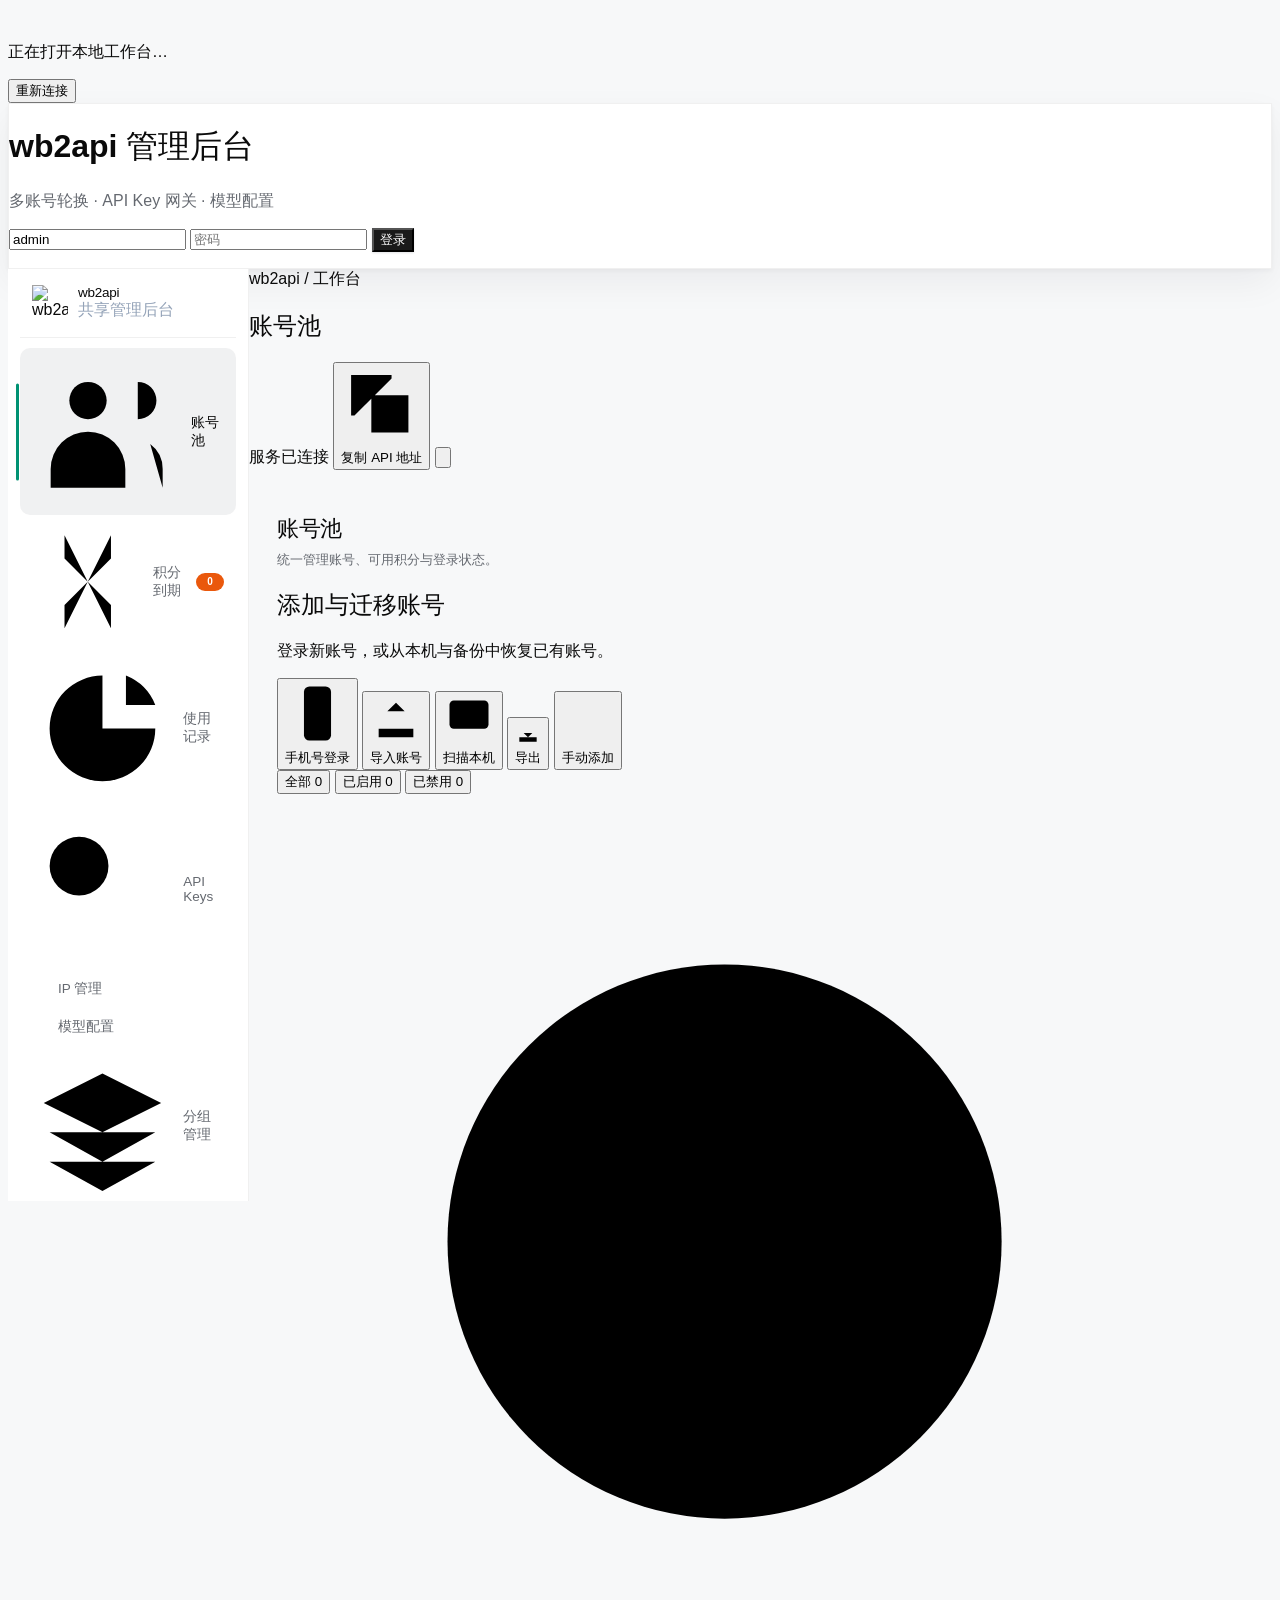
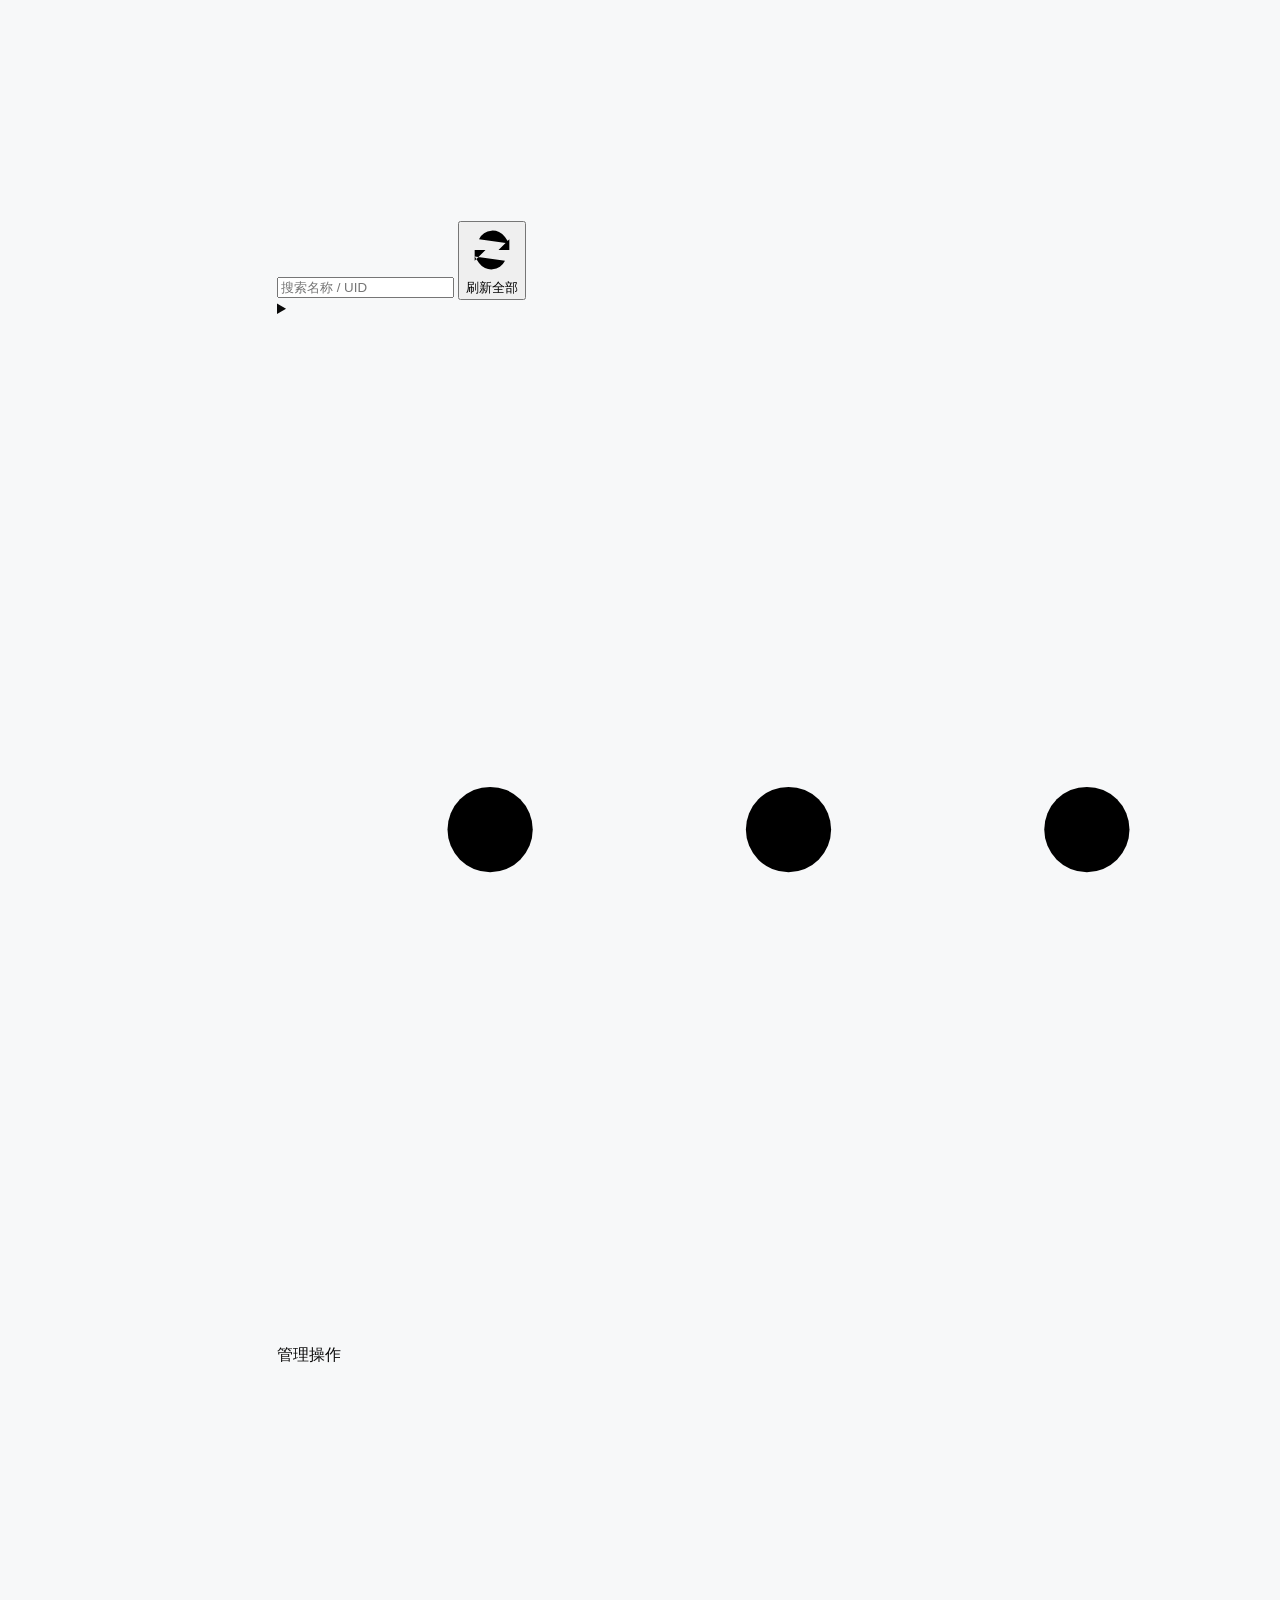
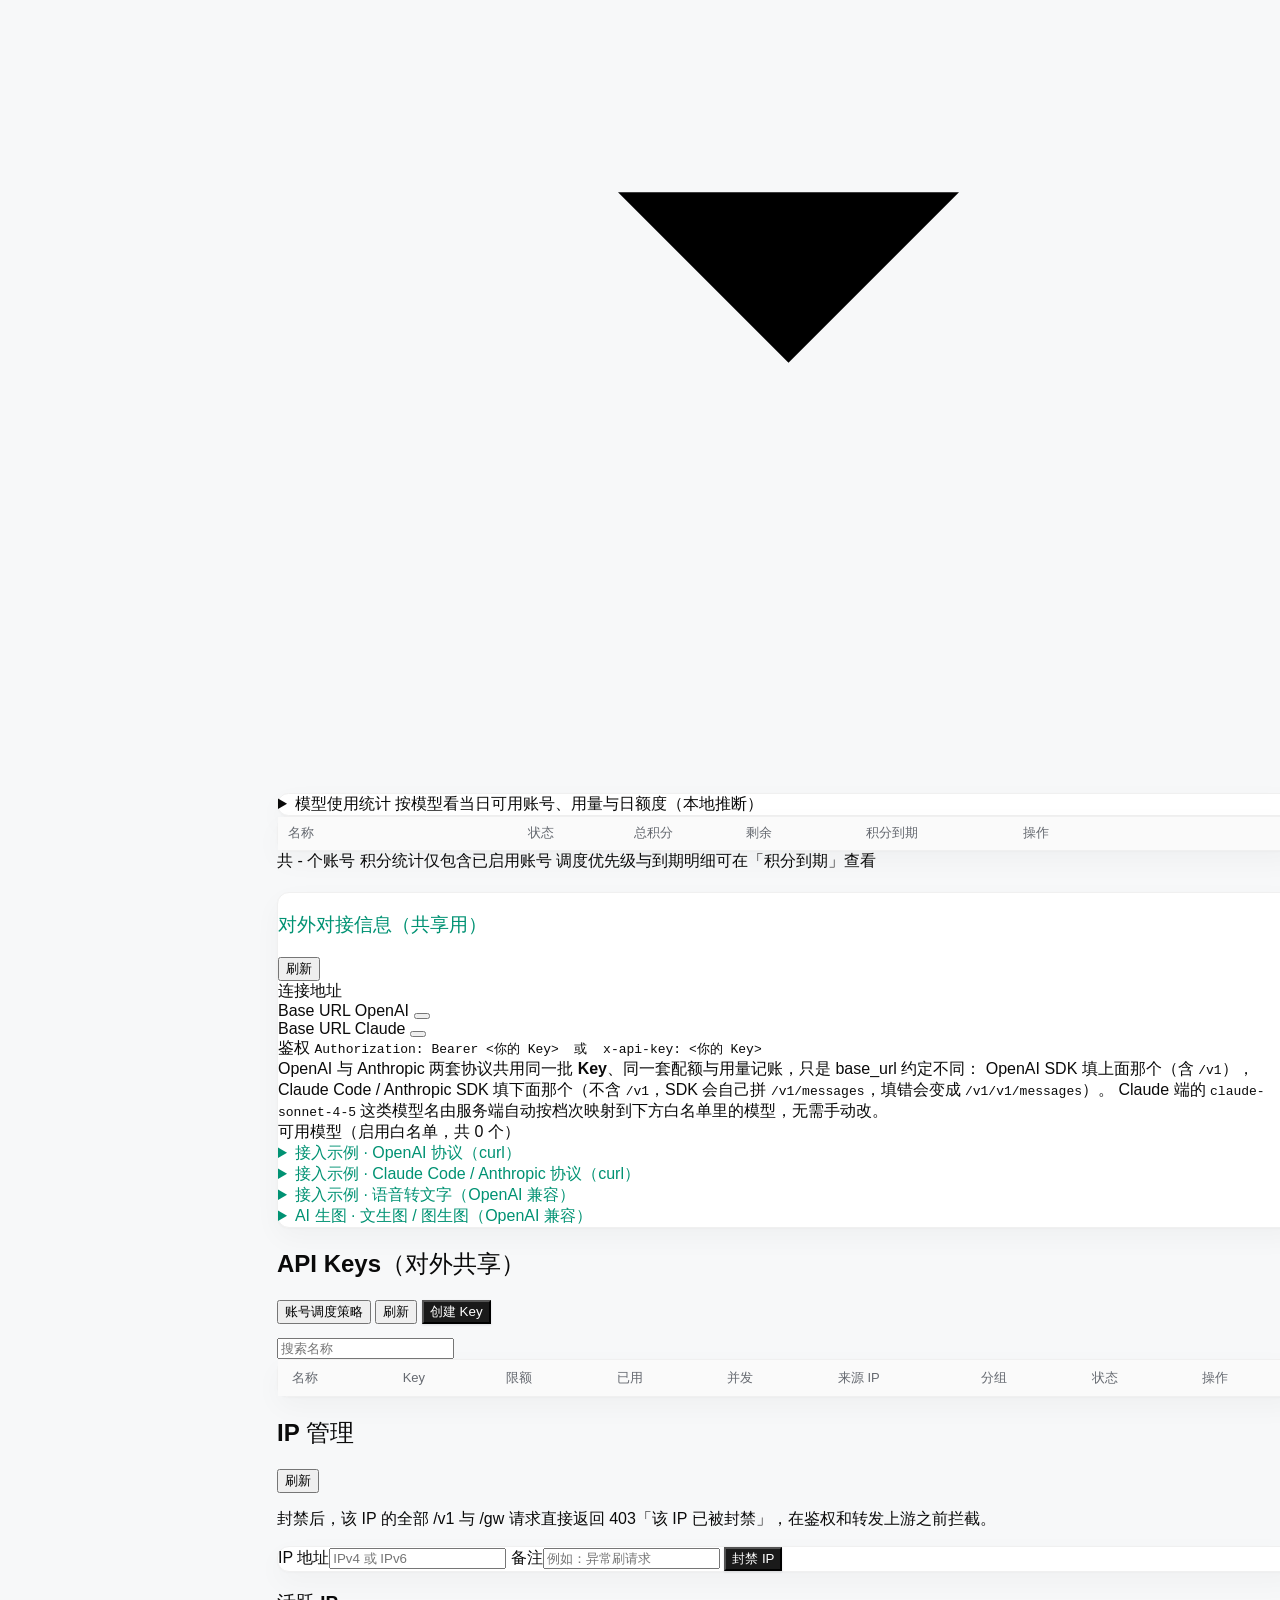
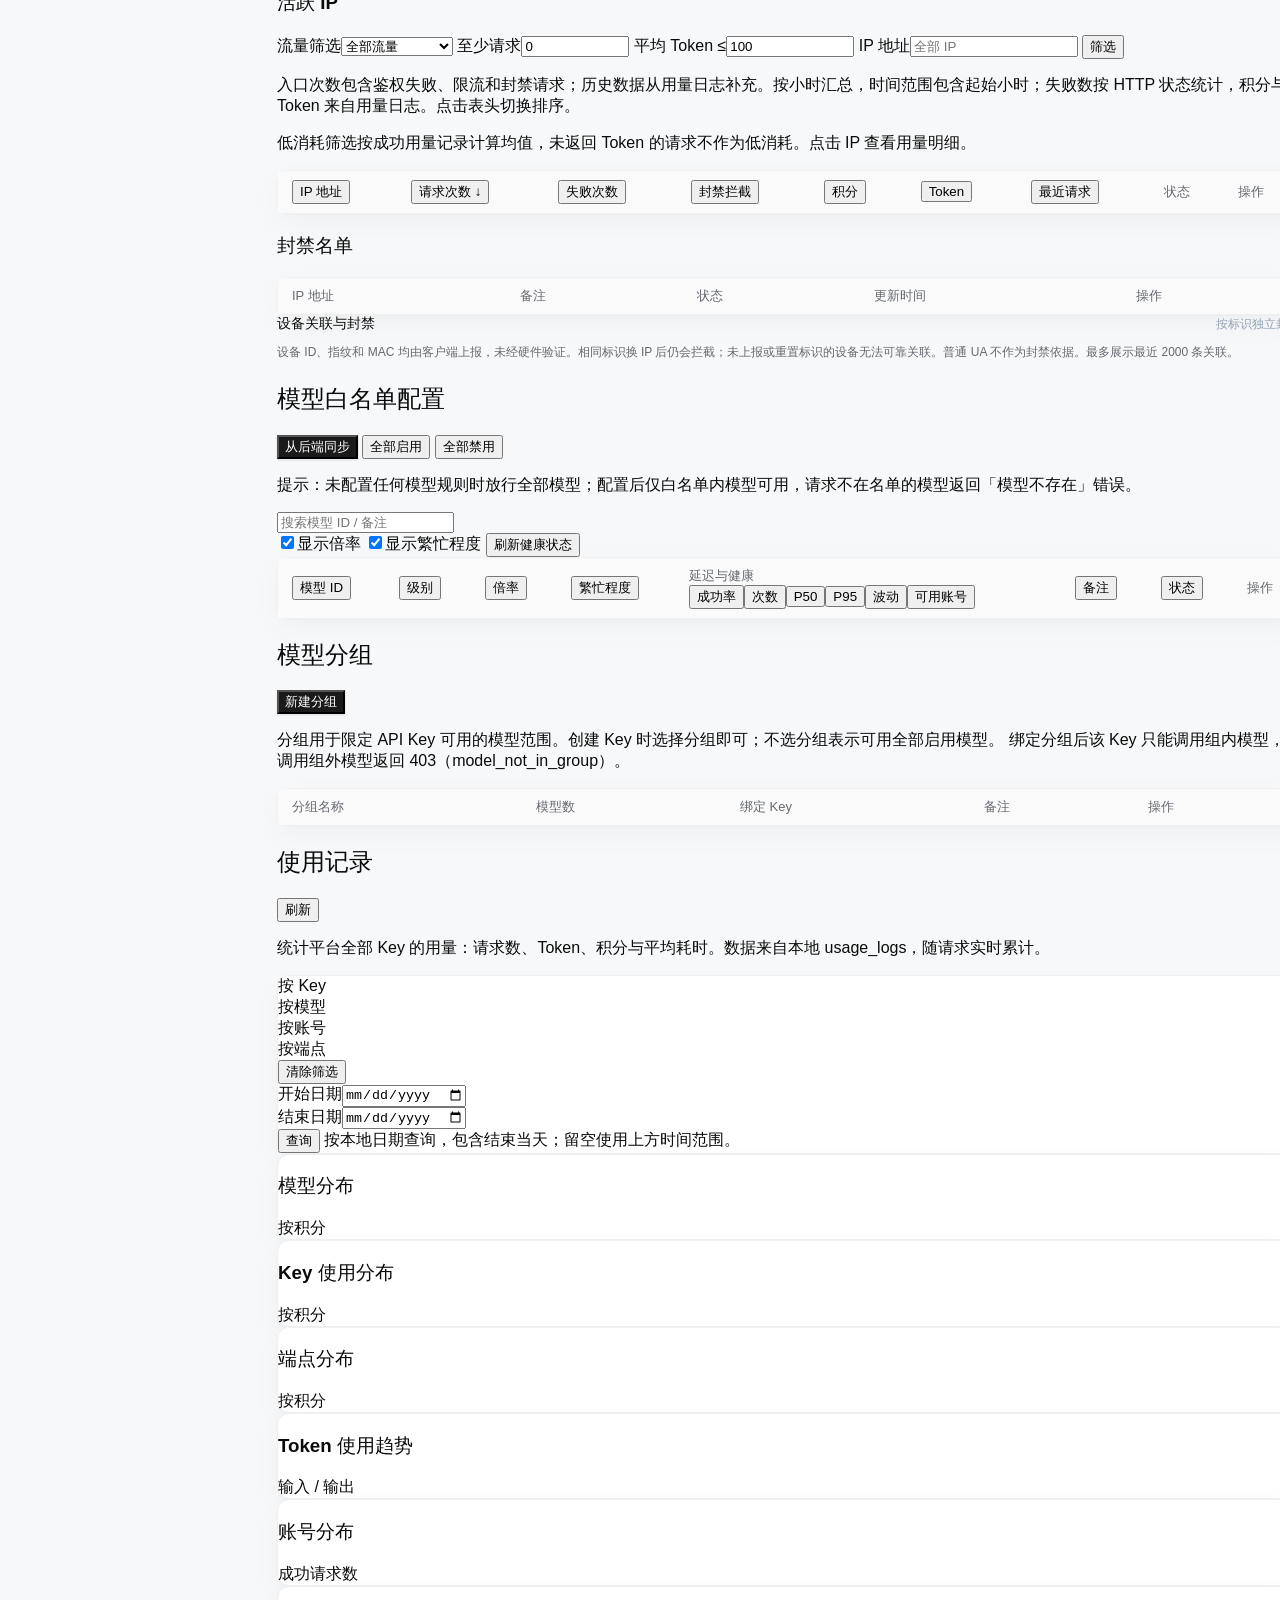
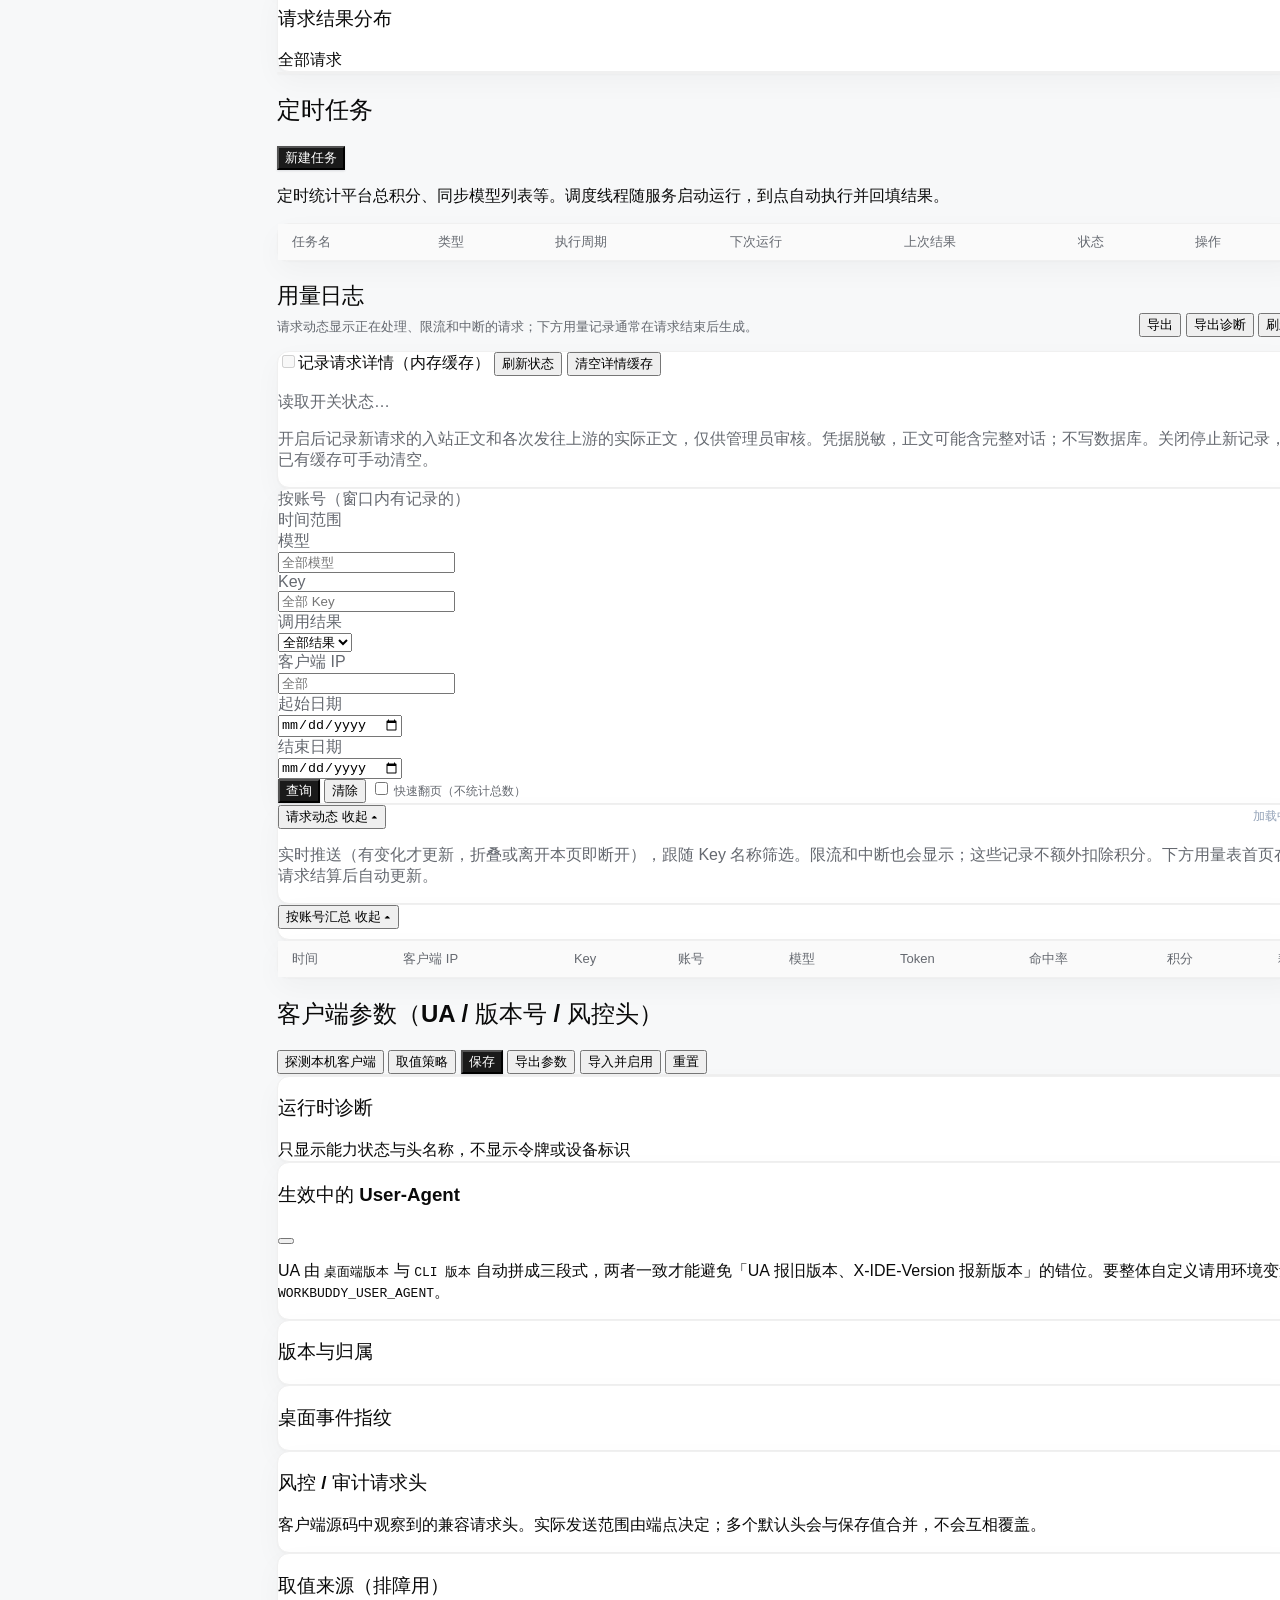
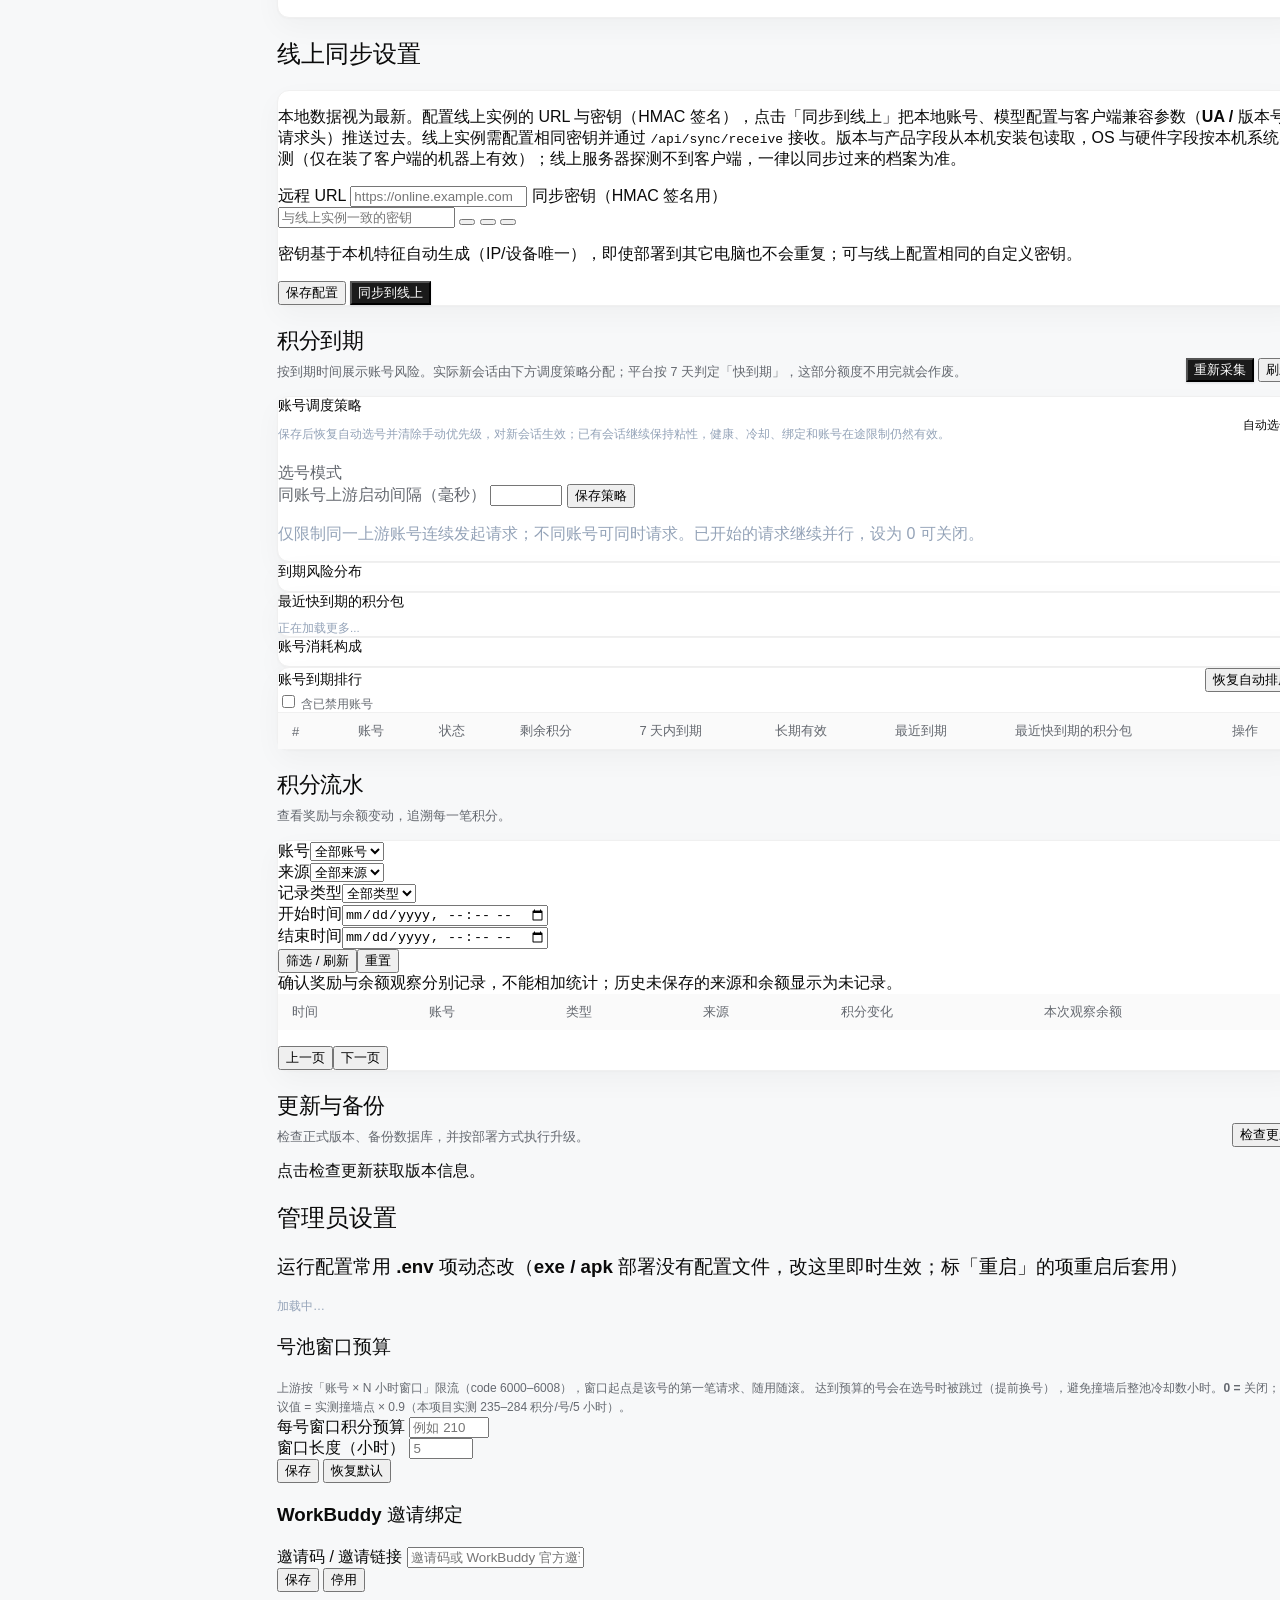
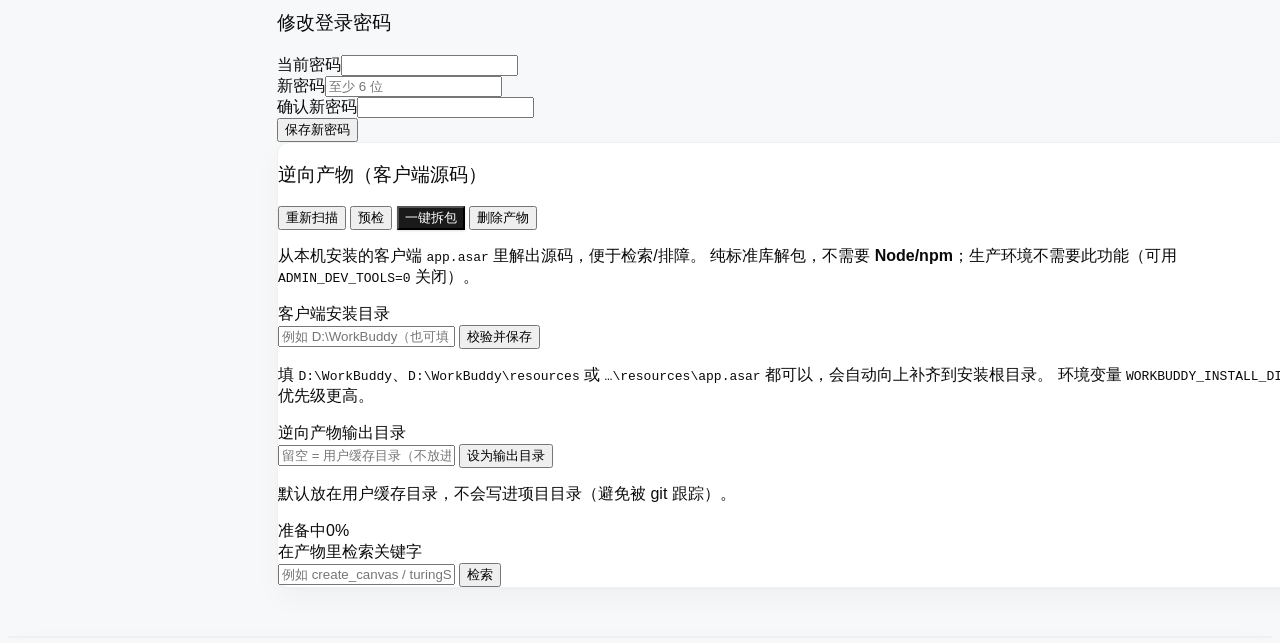
==== commit 6a7fe98e: "chore: sync upstream wb2api 1.16.0 (resolve pool-budget & console conflicts)" ====
--- a/admin/console/index.html
+++ b/admin/console/index.html
@@ -1572,6 +1572,30 @@
         </div>
       </div>
       <div class="settings-section">
+        <h3>号池窗口预算</h3>
+        <div class="settings-fields">
+          <p style="margin:0;font-size:12px;line-height:1.6;color:var(--fg-muted)">
+            上游按「账号 × N 小时窗口」限流（code 6000–6008），窗口起点是该号的第一笔请求、随用随滚。
+            达到预算的号会在选号时被跳过（提前换号），避免撞墙后整池冷却数小时。<b>0 = 关闭</b>；
+            建议值 = 实测撞墙点 × 0.9（本项目实测 235–284 积分/号/5 小时）。
+          </p>
+          <div class="settings-field">
+            <label for="wbBudgetInput">每号窗口积分预算</label>
+            <input id="wbBudgetInput" type="number" min="0" max="100000" step="10" inputmode="numeric" placeholder="例如 210" />
+          </div>
+          <div class="settings-field">
+            <label for="wbBudgetHoursInput">窗口长度（小时）</label>
+            <input id="wbBudgetHoursInput" type="number" min="0.5" max="24" step="0.5" inputmode="decimal" placeholder="5" />
+          </div>
+          <div class="settings-actions">
+            <button id="wbBudgetSave" class="console-btn primary" onclick="window.WBPoolBudget.save()"><i class="fa-solid fa-floppy-disk"></i>保存</button>
+            <button class="console-btn" onclick="window.WBPoolBudget.reset()">恢复默认</button>
+            <span id="wbBudgetStatus" class="settings-status" role="status"></span>
+          </div>
+          <div id="wbBudgetAccounts"></div>
+        </div>
+      </div>
+      <div class="settings-section">
         <h3>WorkBuddy 邀请绑定</h3>
         <div class="settings-fields">
           <div class="settings-field">
@@ -2253,7 +2277,7 @@
   if (name === "credits") loadCreditStats();
   if (name === "logs") openLogsPanel();
   if (name === "client") loadClientProfile();
-  if (name === "settings") { loadAppSource(); loadInvitation(); loadRuntimeConfig(); }
+  if (name === "settings") { loadAppSource(); loadInvitation(); loadRuntimeConfig(); window.WBPoolBudget?.load(); }
   if (name === "models") loadModels();
   if (name === "growth") window.WBGrowthCenter?.enter();
   scheduleModelBusy();
@@ -7629,6 +7653,7 @@
 <script src="/admin/assets/profile-transfer.js"></script>
 <script src="/admin/assets/ip-management.js"></script>
 <script src="/admin/assets/key-ip.js"></script>
+<script src="/static/pool-budget.js?v=20261024-budget"></script>
 <script>
 /* 模型使用统计：按模型查看当日账号可用性 / 用量 / 日额度估算。 */
 let _modelPoolList = [], _modelPoolCurrent = "";
